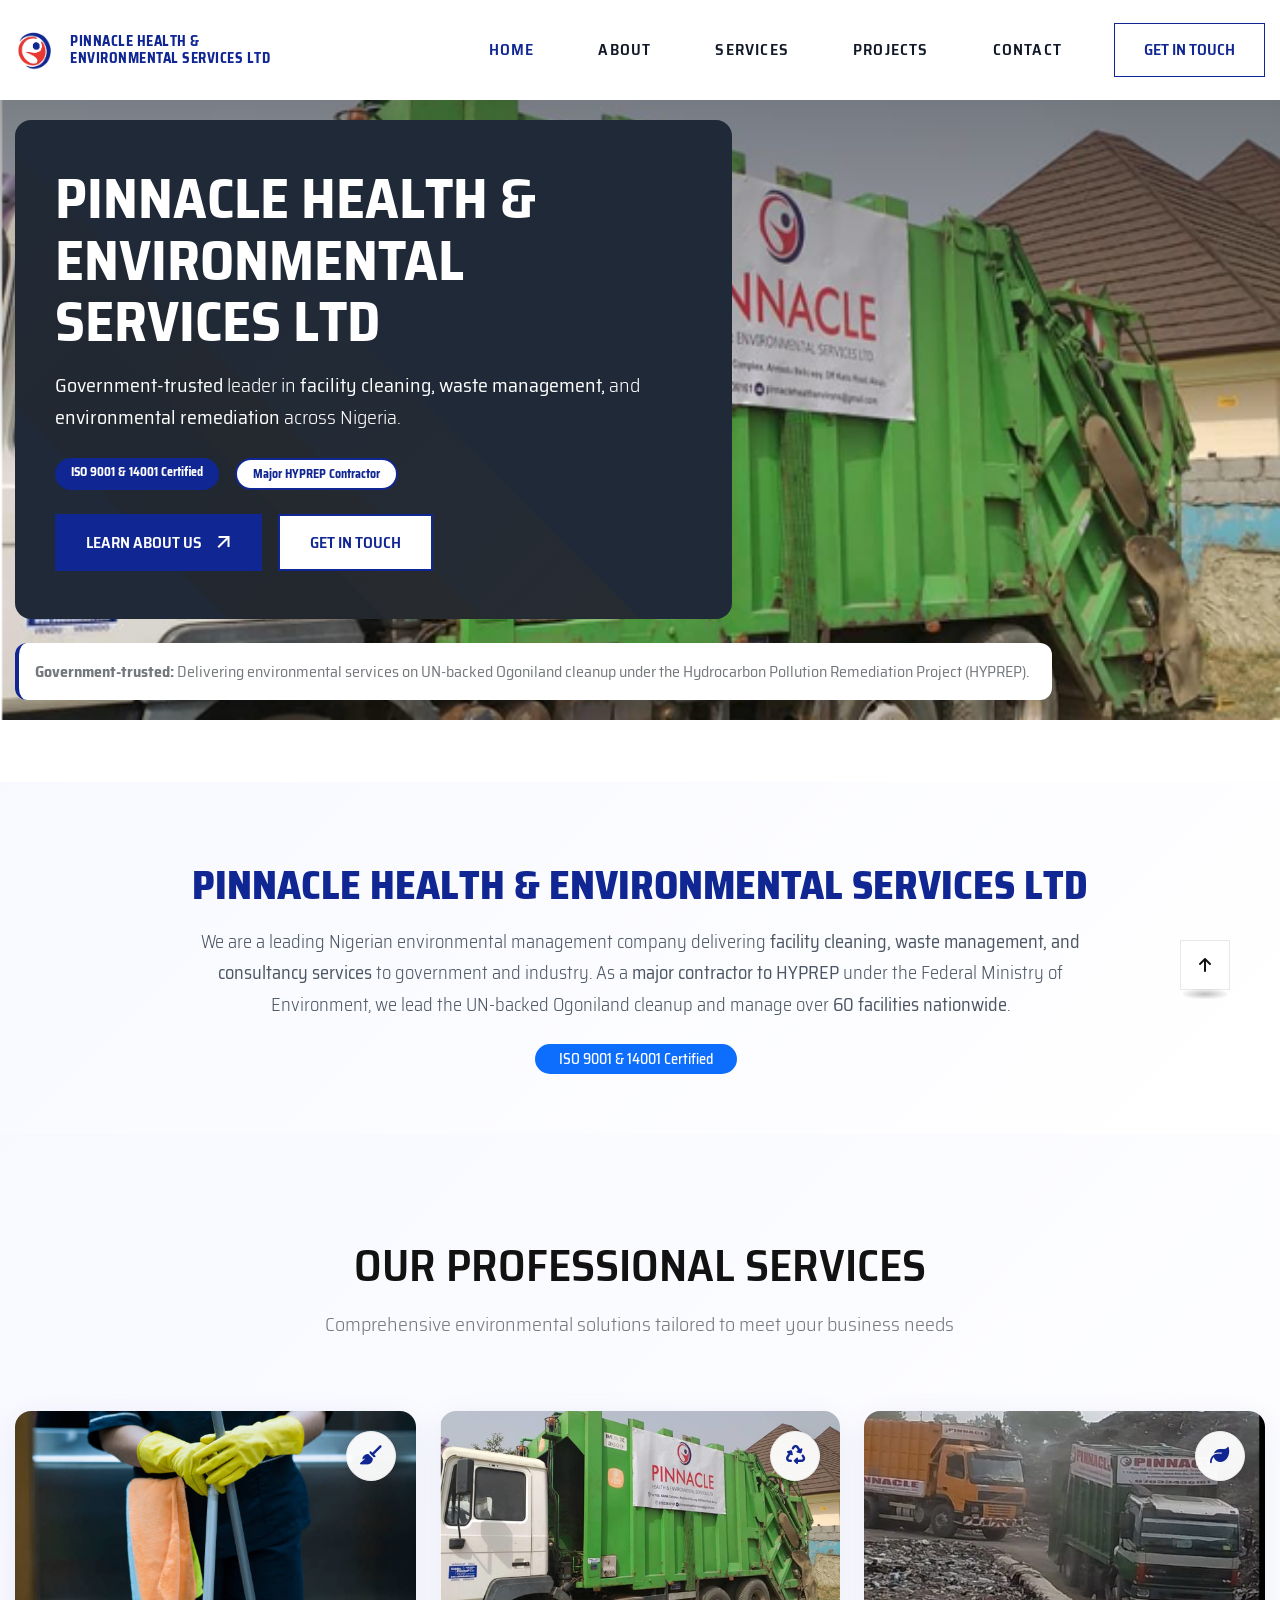
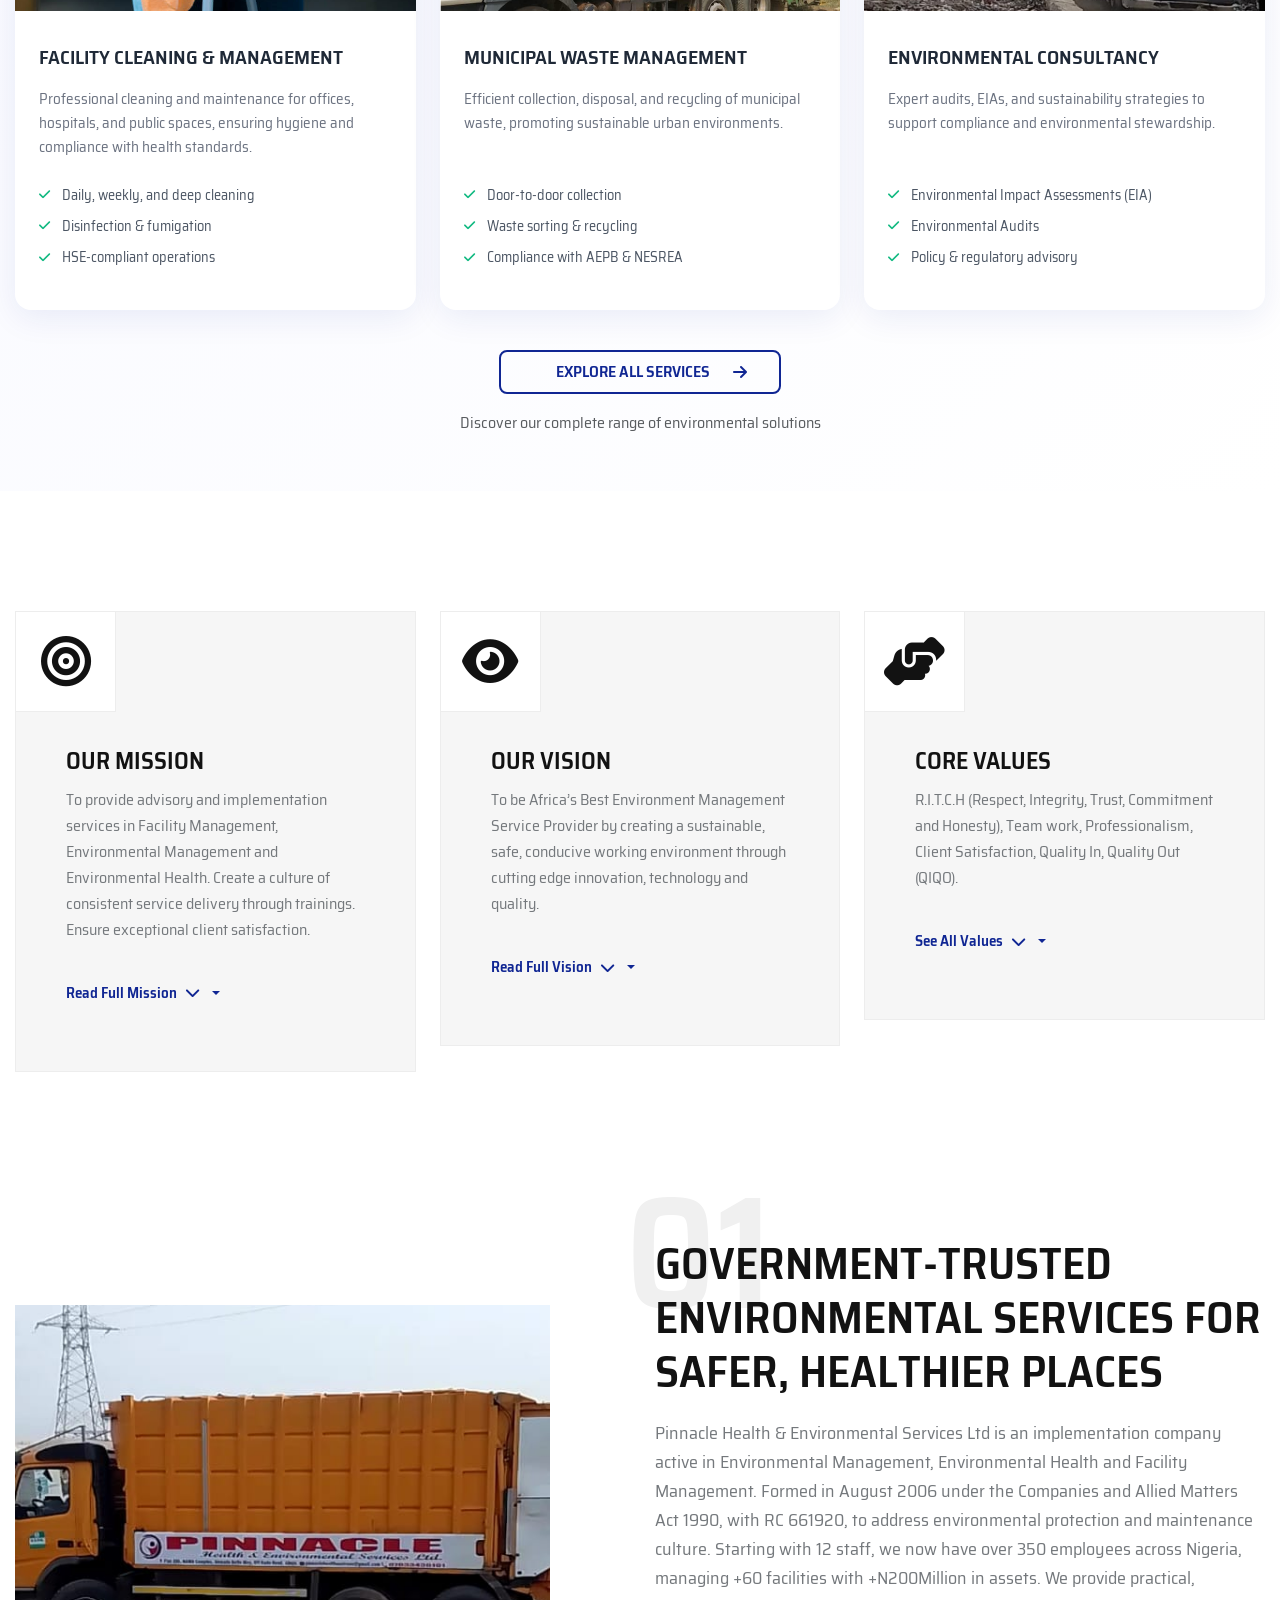
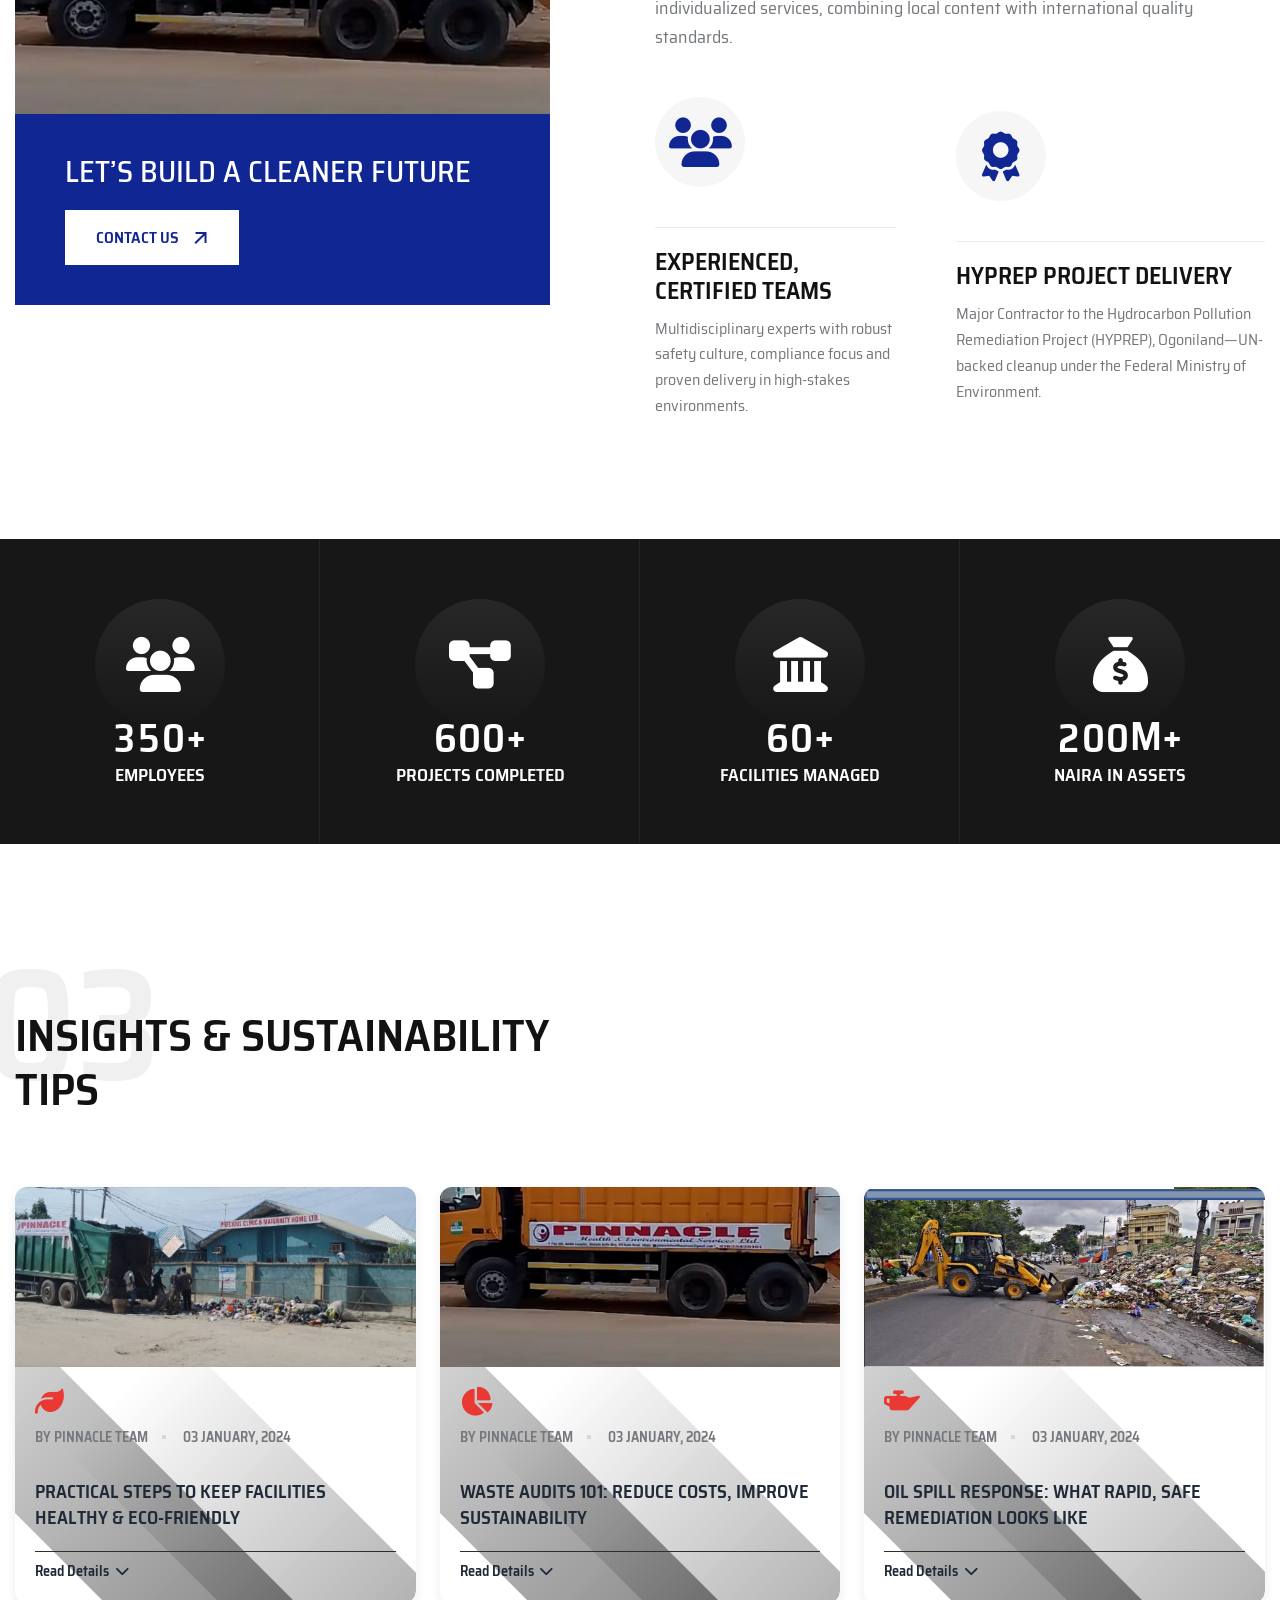
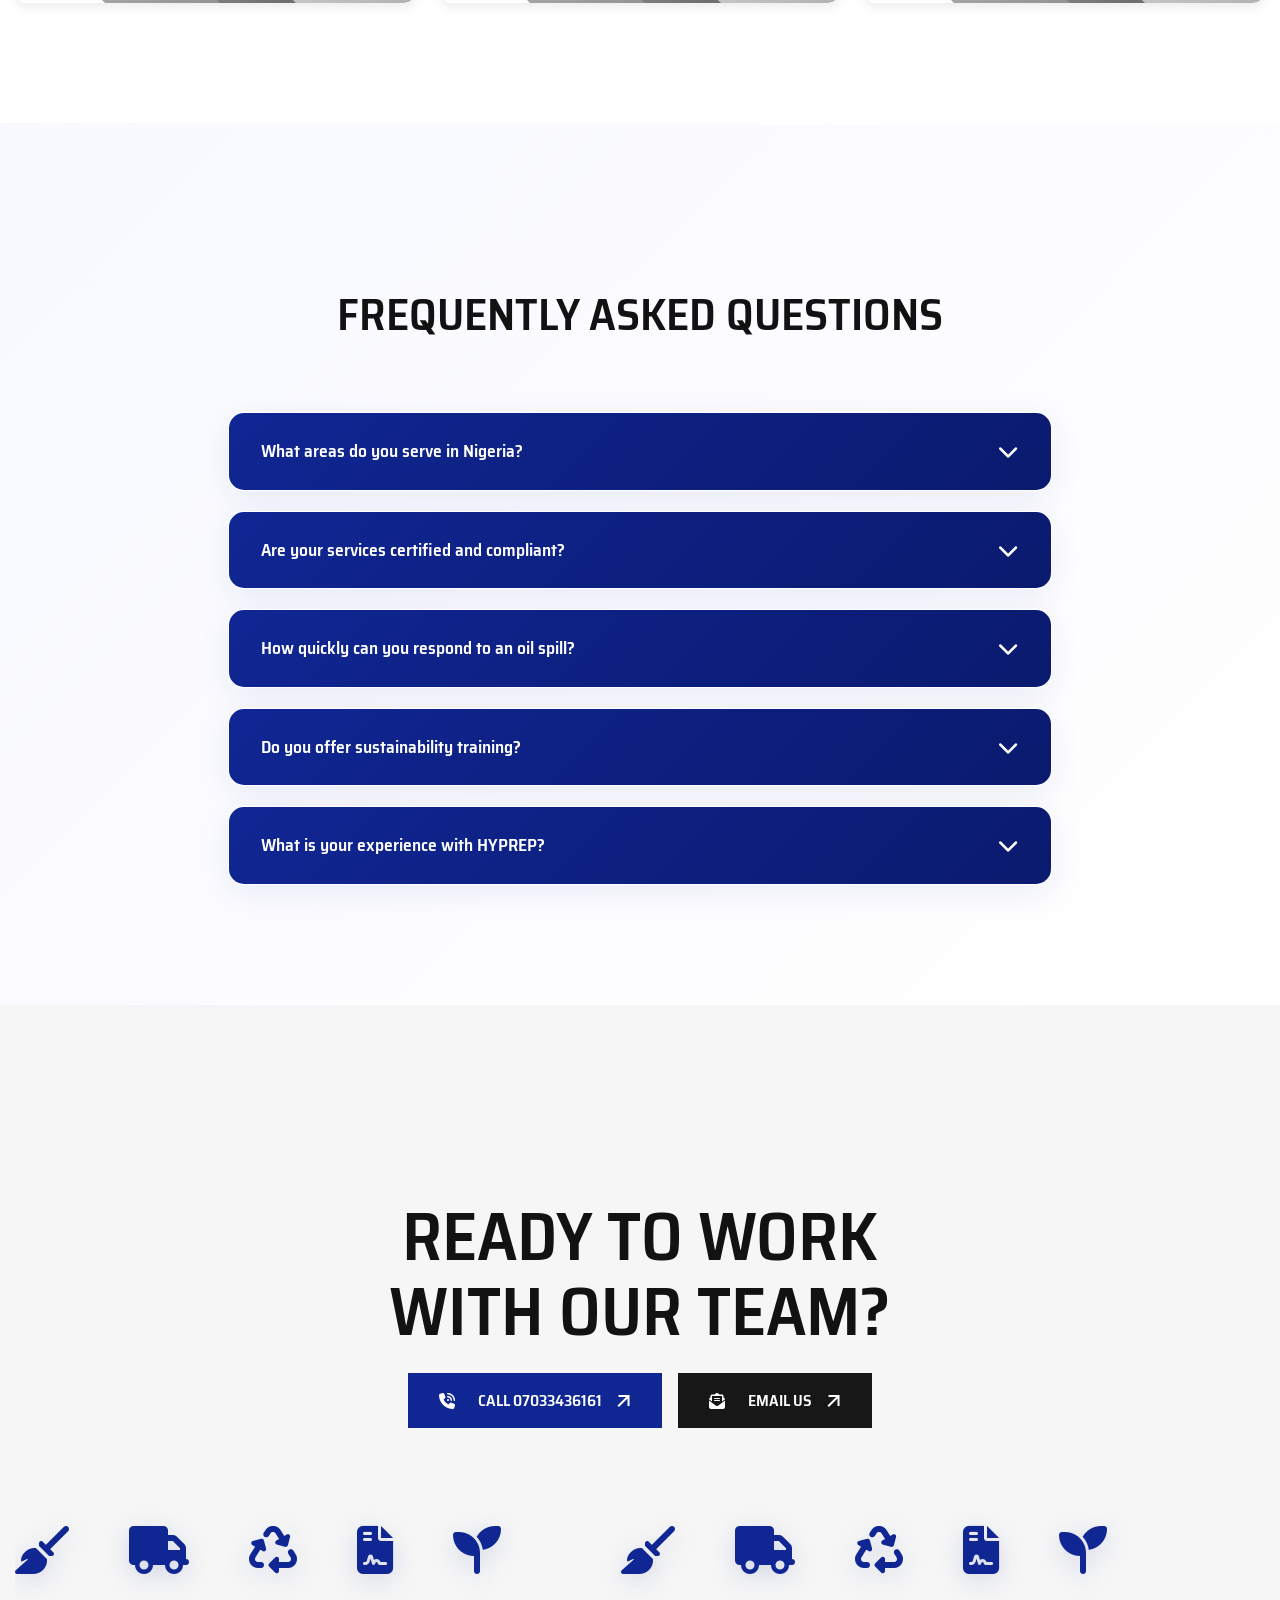
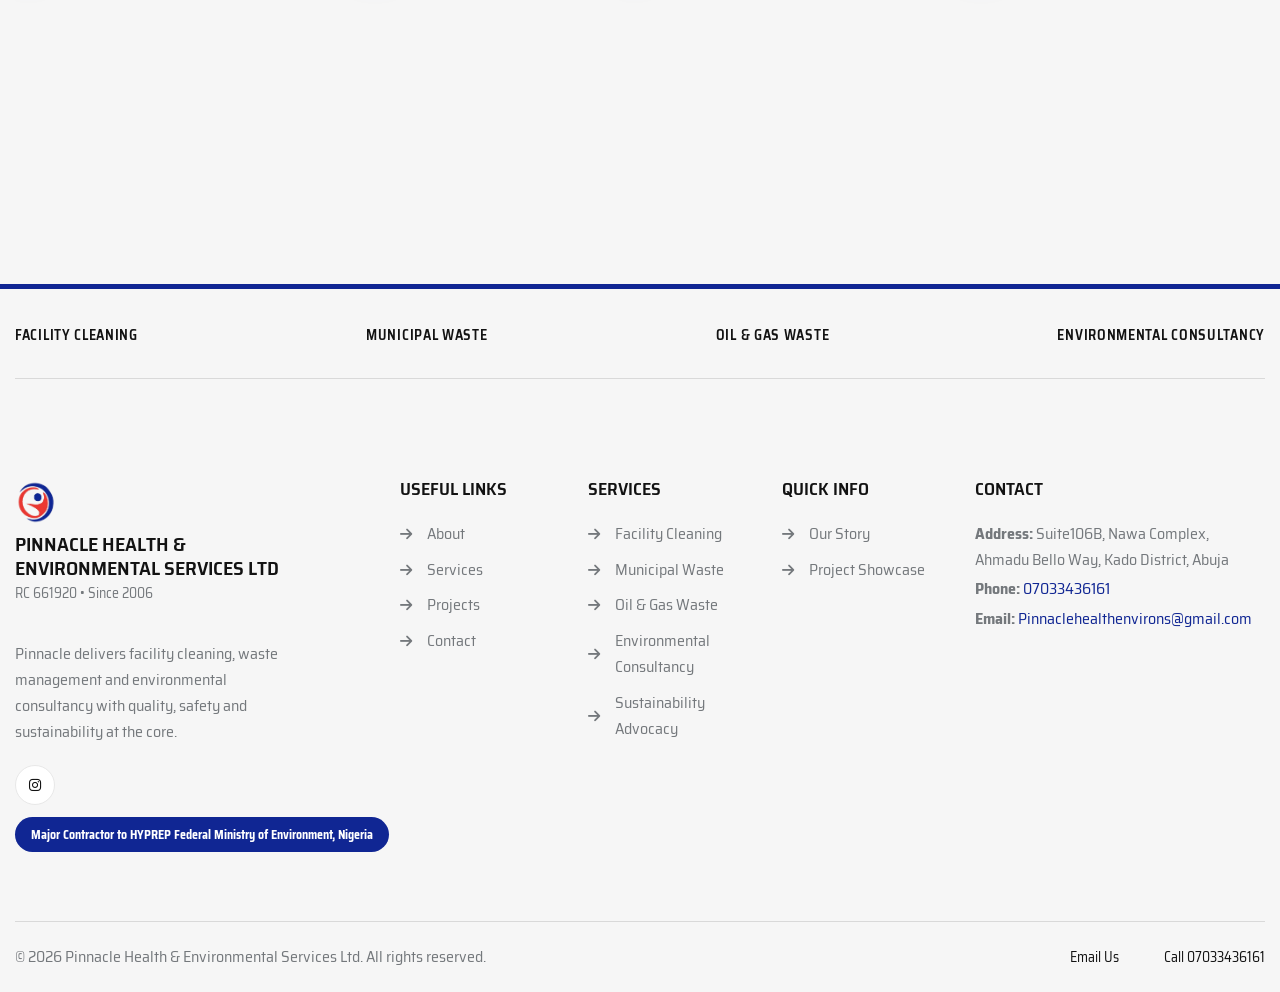
==== index.html @ e9c7f3ed "Updates" ====
<!doctype html>
<html class="no-js" lang="en">
<head>
  <meta charset="utf-8">
  <meta http-equiv="x-ua-compatible" content="ie=edge">
  <title>Pinnacle Health & Environmental Services Ltd | Facility Cleaning, Waste Management & Environmental Consultancy</title>
  <meta name="description" content="Pinnacle Health & Environmental Services Ltd provides facility cleaning & management, municipal and oil & gas waste management, environmental consultancy, and sustainability advocacy. Major Contractor to HYPREP – Federal Ministry of Environment, Nigeria.">
  <meta name="viewport" content="width=device-width, initial-scale=1">

  <!-- Favicons -->
  <link rel="shortcut icon" type="image/x-icon" href="assets/img/logo/logo.png">

  <!-- CSS: vendor/template -->
  <link rel="stylesheet" href="assets/css/bootstrap.min.css">
  <link rel="stylesheet" href="assets/css/animate.min.css">
  <link rel="stylesheet" href="assets/css/magnific-popup.css">
  <link rel="stylesheet" href="assets/css/fontawesome-all.min.css">
  <link rel="stylesheet" href="assets/css/fontello.css">
  <link rel="stylesheet" href="assets/css/swiper-bundle.min.css">
  <link rel="stylesheet" href="assets/css/default-icons.css">
  <link rel="stylesheet" href="assets/css/default.css">
  <link rel="stylesheet" href="assets/css/odometer.css">
  <link rel="stylesheet" href="assets/css/jquery-ui.css">
  <link rel="stylesheet" href="assets/css/aos.css">
  <link rel="stylesheet" href="assets/css/tg-cursor.css">
  <link rel="stylesheet" href="assets/css/main.css">

  <!-- Font Awesome 6 -->
  <link rel="stylesheet" href="https://cdnjs.cloudflare.com/ajax/libs/font-awesome/6.5.0/css/all.min.css" referrerpolicy="no-referrer" />

  <!-- Open Graph -->
  <meta property="og:title" content="Pinnacle Health & Environmental Services Ltd" />
  <meta property="og:description" content="Facility Cleaning, Municipal & Oil/Gas Waste Management, Environmental Consultancy. Major Contractor to HYPREP." />
  <meta property="og:type" content="website" />
  <meta property="og:image" content="assets/img/logo/logo.png" />
  <meta property="og:url" content="https://pinnacle-example-domain.com/" />

  <!-- Custom Styles -->
  <style>
    #sticky-header.tg-header__area {
      background: rgba(255,255,255,0.98);
      box-shadow: 0 10px 25px rgba(0,0,0,.06);
      backdrop-filter: saturate(120%) blur(6px);
      transition: background-color .35s ease, box-shadow .35s ease;
    }
    #sticky-header.tg-header__area.scrolled {
      background: rgba(255,255,255,0.98);
      box-shadow: 0 10px 25px rgba(0,0,0,.08);
    }
    header .tgmenu__nav .navigation > li > a {
      color: #111827;
      transition: color .25s ease;
      position: relative;
    }
    header .tgmenu__nav .navigation > li > a:hover {
      color: #102693;
    }
    .tgmenu__action .btn.border-btn {
      border-color: #102693;
      color: #102693;
    }
    .tgmenu__action .btn.border-btn:hover {
      background: #102693;
      color: #fff;
    }
    .mobile-nav-toggler i { color: #111827; }
    
    /* Mobile navigation positioning */
    .mobile-nav-toggler {
      display: none;
      flex: 0 0 auto;
      cursor: pointer;
      padding: 10px;
      z-index: 1000;
    }
    
    /* Show mobile toggler only on mobile/tablet */
    @media (max-width: 1199.98px) {
      .mobile-nav-toggler {
        display: flex;
        align-items: center;
        justify-content: center;
        order: 2; /* Places it on the right */
      }
      
      .logo {
        order: 1; /* Places it on the left */
      }
    }
    .tgmenu__wrap nav.tgmenu__nav {
      display: flex;
      align-items: center;
      justify-content: space-between;
      min-height: 78px;
      width: 100%;
    }
    .tgmenu__nav .logo {
      flex: 0 0 auto;
      display: flex;
      align-items: center;
    }
    .tgmenu__navbar-wrap {
      flex: 1;
      display: flex;
      justify-content: flex-end;
      margin-left: auto;
    }
    .tgmenu__navbar-wrap ul.navigation {
      margin: 0;
      padding: 0;
      display: flex;
      align-items: center;
    }
    .tgmenu__action {
      flex: 0 0 auto;
      display: flex;
      align-items: center;
      justify-content: flex-end;
      margin-left: 20px;
    }
    .tgmenu__navbar-wrap ul.navigation > li {
      margin: 0 14px;
    }
    .navigation .menu-item-has-children > a::after { display: none !important; }
    .tgmenu__nav .logo img {
      height: 42px;
      width: auto;
    }
    
    /* Company Name Navigation Styles */
    .company-name-nav {
      margin-left: 15px;
      display: flex;
      align-items: center;
    }
    
    .company-title {
      font-size: 14px;
      font-weight: 700;
      color: #102693;
      line-height: 1.2;
      text-transform: uppercase;
      letter-spacing: 0.5px;
    }
    
    /* Mobile responsive for company name */
    @media (max-width: 1199.98px) {
      .company-name-nav {
        margin-left: 10px;
      }
      .company-title {
        font-size: 12px;
        line-height: 1.1;
      }
    }
    
    @media (max-width: 991.98px) {
      .company-name-nav {
        margin-left: 8px;
      }
      .company-title {
        font-size: 11px;
        line-height: 1.1;
      }
    }
    
    @media (max-width: 767.98px) {
      .company-name-nav {
        margin-left: 6px;
      }
      .company-title {
        font-size: 10px;
        line-height: 1.0;
        letter-spacing: 0.3px;
      }
    }
    
    @media (max-width: 575.98px) {
      .company-name-nav {
        margin-left: 5px;
      }
      .company-title {
        font-size: 9px;
        line-height: 1.0;
        letter-spacing: 0.2px;
      }
    }
    
    /* Ensure logo and company name stay together */
    .tgmenu__nav .logo {
      display: flex;
      align-items: center;
      flex-wrap: nowrap;
    }

    /* === 1. REMOVE LINES UNDER SLIDER HEADINGS ON MOBILE === */
    /* === 1. NO LINES AFTER SLIDER HEADINGS – FULLY REMOVED === */
.slider__content .sub-title::after,
.slider__content .title::after,
.slider__content h2::after {
  all: unset !important;
}

    /* === 2. CARD TEXT READABILITY FIX === */
    .blog__post-content,
    .service-card .blog__post-content {
      background: rgba(255, 255, 255, 0.96) !important;
      backdrop-filter: blur(10px);
      border-radius: 0 0 12px 12px;
      padding: 1.25rem !important;
      box-shadow: 0 4px 12px rgba(0,0,0,.08);
    }
    .blog__post-content h4.title,
    .blog__post-content .blog__post-meta span,
    .blog__post-content .read-details-btn {
      color: #1f2937 !important;
      font-weight: 600;
    }
    .blog__post-icon {
      color: #ea3832 !important;
    }

    /* === 3. USE #ea3832 IN NEW SLIDE === */
    .slider__content .badge-red {
      background-color: #ea3832 !important;
      color: #fff;
    }

    /* === 4. ULTRA RESPONSIVE MOBILE === */
    @media (max-width: 768px) {
      .slider__content .title { font-size: 1.8rem !important; line-height: 1.2; }
      .slider__content .sub-title { font-size: 0.9rem; }
      .slider__content .btn { font-size: 0.9rem; padding: 0.6rem 1.2rem; }
      .slider__content .badge { font-size: 0.75rem; padding: 0.4rem 0.8rem; }
      .intro-title { font-size: 1.8rem !important; }
      .intro-text { font-size: 1rem !important; line-height: 1.5; }
      .intro-badges .badge { font-size: 0.8rem; padding: 0.4rem 0.8rem; }
      .features__item { margin-bottom: 2rem; }
      .features__content h3 { font-size: 1.3rem; }
      .features__content p { font-size: 0.95rem; }
      .dropdown-toggle { font-size: 0.9rem; }
      .about__content p { font-size: 0.95rem; }
      .about__list-box .content h4 { font-size: 1.1rem; }
      .blog__post-thumb, .service-card .blog__post-thumb { height: 140px !important; }
      .blog__post-content { padding: 1rem !important; }
      .blog__post-content h4.title { font-size: 1rem !important; line-height: 1.3; }
      .blog__post-meta { font-size: 0.75rem; }
      .read-details-btn { font-size: 0.8rem; }
      .blog-details { font-size: 0.9rem; padding: 1rem; }
      .cta__content h2 { font-size: 1.6rem; }
      .cta__btn .btn { font-size: 0.9rem; padding: 0.6rem 1.2rem; }
      .work__content h2 { font-size: 1.6rem; }
      .work__btn .btn { font-size: 0.9rem; padding: 0.6rem 1rem; }
      .footer__widget h4 { font-size: 1.1rem; }
      .footer__widget p, .footer__widget li, .footer__widget a { font-size: 0.9rem; }
      .footer__features a { font-size: 0.85rem; padding: 0.4rem 0.8rem; }
    }

    .gutter-24 { --bs-gutter-x: 1.5rem; --bs-gutter-y: 1.5rem; }
    @media (max-width: 576px) {
      .gutter-24 { --bs-gutter-x: 1rem; --bs-gutter-y: 1rem; }
    }

    .slider__area .slider__bg::before {
      content:"";
      position:absolute; inset:0;
      background: linear-gradient(180deg, rgba(0,0,0,.35) 0%, rgba(0,0,0,0) 60%);
      pointer-events:none;
      z-index:0;
    }
    .slider__content { position: relative; z-index: 1; }
    @media (max-width: 1199.98px) {
      .tgmenu__navbar-wrap { 
        justify-content: flex-end; 
        margin-left: auto;
      }
    }
    
    /* Ensure navigation spans full width and items align right - DESKTOP ONLY */
    @media (min-width: 1200px) {
      .tgmenu__navbar-wrap.d-none.d-xl-flex {
        display: flex !important;
        justify-content: flex-end;
        width: auto;
        margin-left: auto;
      }
    }
    
    /* Hide desktop navigation on mobile and tablet */
    @media (max-width: 1199.98px) {
      .tgmenu__navbar-wrap.d-none.d-xl-flex {
        display: none !important;
      }
      .tgmenu__action {
        display: none !important;
      }
    }
    
    /* Show Get In Touch button only on desktop */
    @media (min-width: 1200px) {
      .tgmenu__action {
        display: flex !important;
      }
    }

    .tgmenu__nav .navigation > li.active > a {
      color: #102693 !important;
      font-weight: 600;
    }

    .tgmobile__menu .navigation > li.active > a {
      color: #102693;
      font-weight: 600;
    }

    /* Dropdown Toggle Styles */
    .dropdown-content {
      max-height: 0;
      overflow: hidden;
      transition: max-height 0.4s ease, opacity 0.3s ease;
      opacity: 0;
      margin-top: 15px;
    }
    .dropdown-content.active {
      max-height: 500px;
      opacity: 1;
    }
    .dropdown-toggle {
      cursor: pointer;
      color: #102693;
      font-weight: 600;
      display: inline-flex;
      align-items: center;
      gap: 8px;
      font-size: 0.95rem;
    }
    .dropdown-toggle i {
      transition: transform 0.3s ease;
    }
    .dropdown-toggle.active i {
      transform: rotate(180deg);
    }

    /* Intro Section */
    .intro__area {
      background: linear-gradient(135deg, #f8f9ff 0%, #ffffff 100%);
      padding: 80px 0 60px;
    }
    .intro-title {
      font-size: 2.5rem;
      font-weight: 800;
      color: #102693;
      margin-bottom: 1rem;
    }
    .intro-text {
      font-size: 1.15rem;
      color: #4b5563;
      max-width: 900px;
      margin: 0 auto 1.5rem;
      line-height: 1.7;
    }
    .intro-badges .badge {
      font-size: 0.9rem;
      font-weight: 500;
    }

    /* Horizontal Floating Icons */
    .work__icons-horizontal {
      overflow: hidden;
      padding: 50px 0;
      position: relative;
    }
    .icons-track {
      display: flex;
      gap: 60px;
      animation: scrollIcons 18s linear infinite;
      align-items: center;
      white-space: nowrap;
    }
    .work-icon {
      font-size: 48px;
      color: #102693;
      flex-shrink: 0;
      transition: all 0.3s ease;
      filter: drop-shadow(0 6px 12px rgba(16, 38, 147, 0.15));
    }
    .work-icon:hover {
      transform: translateY(-12px) scale(1.1);
      color: #0a1a6e;
    }
    @keyframes scrollIcons {
      0% { transform: translateX(0); }
      100% { transform: translateX(-50%); }
    }
    .work__icons-horizontal:hover .icons-track {
      animation-play-state: paused;
    }
    @media (max-width: 576px) {
      .icons-track { gap: 30px; animation-duration: 14s; }
      .work-icon { font-size: 36px; }
    }

    /* Blog Post Expand */
    .blog__post-item {
      cursor: default;
      transition: all 0.3s ease;
      border-radius: 12px;
      overflow: hidden;
      box-shadow: 0 4px 12px rgba(0,0,0,.08);
      height: 100%;
      display: flex;
      flex-direction: column;
    }
    .blog__post-item:hover {
      transform: translateY(-5px);
      box-shadow: 0 12px 25px rgba(0,0,0,.12);
    }
    .blog__post-thumb {
      position: relative;
      height: 180px;
      overflow: hidden;
    }
    .blog__post-thumb img {
      width: 100%;
      height: 100%;
      object-fit: cover;
      transition: transform .4s ease;
    }
    .blog__post-item:hover .blog__post-thumb img {
      transform: scale(1.05);
    }
    .blog__post-content {
      padding: 1.5rem;
      background: #fff;
      flex-grow: 1;
      display: flex;
      flex-direction: column;
    }
    .blog__post-meta {
      font-size: .85rem;
      color: #6b7280;
      margin-bottom: .75rem;
    }
    .blog__post-content h4.title {
      font-size: 1.15rem;
      margin-bottom: .5rem;
      line-height: 1.4;
      flex-grow: 1;
    }
    .blog__post-icon {
      font-size: 1.8rem;
      color: #102693;
      margin-bottom: .75rem;
      display: block;
    }
    .read-details-btn {
      background: transparent;
      border: none;
      color: #102693;
      font-weight: 600;
      font-size: .9rem;
      display: inline-flex;
      align-items: center;
      gap: .35rem;
      padding: 0;
      transition: color .25s ease;
      cursor: pointer;
      margin-top: auto;
    }
    .read-details-btn:hover {
      color: #0a1a6e;
    }
    .read-details-btn i {
      transition: transform .25s ease;
    }
    .read-details-btn.active i {
      transform: rotate(180deg);
    }
    .blog-details {
      background: #f8f9ff;
      padding: 1.5rem;
      border-top: 1px solid #e5e7eb;
      display: none;
      animation: fadeIn 0.5s ease;
    }
    .blog-details.show {
      display: block;
    }

    .service-card .blog__post-thumb {
      height: 180px;
    }
    .service-card .blog-details .btn-sm {
      font-size: 0.85rem;
      padding: 0.5rem 1rem;
    }
    @media (max-width: 991.98px) {
      .blog__post-thumb, .service-card .blog__post-thumb {
        height: 160px;
      }
    }

    /* FAQ Section */
    .faq__area {
      padding: 120px 0 100px;
      background: linear-gradient(135deg, #f8f9ff 0%, #ffffff 100%);
    }
    .faq__wrapper {
      max-width: 900px;
      margin: 0 auto;
    }
    .faq__item {
      margin-bottom: 20px;
      border-radius: 16px;
      overflow: hidden;
      background: #fff;
      box-shadow: 0 8px 32px rgba(16, 38, 147, 0.08);
      transition: all 0.4s ease;
      border: 1px solid transparent;
    }
    .faq__item:hover {
      box-shadow: 0 16px 48px rgba(16, 38, 147, 0.12);
      border-color: #10269322;
    }
    .faq__question {
      padding: 24px 32px;
      cursor: pointer;
      display: flex;
      justify-content: space-between;
      align-items: center;
      background: linear-gradient(135deg, #102693, #0a1a6e);
      color: #fff;
      font-weight: 600;
      font-size: 1.1rem;
      transition: all 0.3s ease;
    }
    .faq__question:hover {
      background: linear-gradient(135deg, #0a1a6e, #081252);
    }
    .faq__icon {
      font-size: 1.3rem;
      transition: transform 0.4s cubic-bezier(0.4, 0, 0.2, 1);
    }
    .faq__item.active .faq__icon {
      transform: rotate(180deg);
    }
    .faq__answer {
      padding: 0 32px;
      max-height: 0;
      overflow: hidden;
      transition: all 0.5s cubic-bezier(0.4, 0, 0.2, 1);
      background: #fff;
    }
    .faq__answer-inner {
      padding: 28px 0;
      color: #4b5563;
      line-height: 1.7;
      border-top: 1px solid #e5e7eb;
    }
    .faq__item.active .faq__answer {
      padding: 28px 32px;
      max-height: 500px;
    }
    .faq__item.active .faq__answer-inner {
      animation: fadeInUp 0.5s ease forwards;
    }
    @keyframes fadeInUp {
      from { opacity: 0; transform: translateY(10px); }
      to { opacity: 1; transform: translateY(0); }
    }
    .section__title .faq-number {
      font-size: 8rem;
      font-weight: 900;
      color: #10269312;
      position: absolute;
      top: -40px;
      left: -20px;
      z-index: -1;
      line-height: 1;
    }
    @media (max-width: 768px) {
      .faq__question {
        font-size: 1rem;
        padding: 20px 24px;
      }
      .faq__answer {
        padding: 0 24px;
      }
      .faq__item.active .faq__answer {
        padding: 24px;
      }
    }
    /* === SERVICES PREVIEW SECTION === */
    .services-preview__area {
      background: linear-gradient(135deg, #f8f9ff 0%, #ffffff 100%);
      padding: 60px 0 40px;
    }
    
    .services__item-preview {
      background: #fff;
      border-radius: 16px;
      overflow: hidden;
      box-shadow: 0 8px 32px rgba(16, 38, 147, 0.08);
      transition: all 0.4s ease;
      height: 100%;
      display: flex;
      flex-direction: column;
    }
    
    .services__item-preview:hover {
      transform: translateY(-12px);
      box-shadow: 0 20px 48px rgba(16, 38, 147, 0.15);
    }
    
    .services__thumb-preview {
      position: relative;
      height: 200px;
      overflow: hidden;
    }
    
    .services__thumb-preview img {
      width: 100%;
      height: 100%;
      object-fit: cover;
      transition: transform 0.4s ease;
    }
    
    .services__item-preview:hover .services__thumb-preview img {
      transform: scale(1.05);
    }
    
    .services__icon {
      position: absolute;
      top: 20px;
      right: 20px;
      width: 50px;
      height: 50px;
      background: rgba(255, 255, 255, 0.95);
      border-radius: 50%;
      display: flex;
      align-items: center;
      justify-content: center;
      font-size: 1.2rem;
      color: #102693;
      box-shadow: 0 4px 12px rgba(0,0,0,.1);
    }
    
    .services__content-preview {
      padding: 2rem 1.5rem;
      flex-grow: 1;
      display: flex;
      flex-direction: column;
    }
    
    .services__content-preview h4.title {
      font-size: 1.25rem;
      font-weight: 600;
      color: #1f2937;
      margin-bottom: 1rem;
      line-height: 1.4;
    }
    
    .services__content-preview p {
      color: #6b7280;
      font-size: 0.95rem;
      line-height: 1.6;
      margin-bottom: 1.5rem;
      flex-grow: 1;
    }
    
    .services__features {
      list-style: none;
      padding: 0;
      margin: 0;
    }
    
    .services__features li {
      display: flex;
      align-items: center;
      margin-bottom: 0.5rem;
      font-size: 0.9rem;
      color: #4b5563;
    }
    
    .services__features li i {
      color: #10b981;
      margin-right: 0.75rem;
      font-size: 0.8rem;
    }
    
    .btn-outline-brand {
      border: 2px solid #102693;
      color: #102693;
      background: transparent;
      padding: 12px 32px;
      font-weight: 600;
      border-radius: 8px;
      transition: all 0.3s ease;
    }
    
    .btn-outline-brand:hover {
      background: #102693;
      color: #fff;
      transform: translateY(-2px);
      box-shadow: 0 8px 25px rgba(16, 38, 147, 0.25);
    }
    
    /* Mobile Responsiveness */
    @media (max-width: 991.98px) {
      .services-preview__area {
        padding: 40px 0 30px;
      }
      
      .services__content-preview {
        padding: 1.5rem 1.25rem;
      }
      
      .services__thumb-preview {
        height: 180px;
      }
      
      .services__content-preview h4.title {
        font-size: 1.1rem;
      }
      
      .services__content-preview p {
        font-size: 0.9rem;
      }
    }
    
    @media (max-width: 767.98px) {
      .services-preview__area {
        padding: 30px 0 20px;
      }
      
      .services__item-preview {
        margin-bottom: 1.5rem;
      }
      
      .services__thumb-preview {
        height: 160px;
      }
      
      .services__content-preview {
        padding: 1.25rem 1rem;
      }
      
      .services__icon {
        width: 40px;
        height: 40px;
        top: 15px;
        right: 15px;
        font-size: 1rem;
      }
      
      .btn-outline-brand {
        padding: 10px 24px;
        font-size: 0.9rem;
      }
      
      .mt-40 {
        margin-top: 1.5rem !important;
      }
    }
    
    @media (max-width: 575.98px) {
      .services__features li {
        font-size: 0.85rem;
      }
      
      .services__content-preview h4.title {
        font-size: 1rem;
      }
      
      .services__content-preview p {
        font-size: 0.85rem;
      }
      
      .mt-40 {
        margin-top: 1rem !important;
      }
      
      .services__item-preview {
        margin-bottom: 1rem;
      }
    }

    /* === PREVENT CARD STRETCH IN GRID === */
.features__area .row,
.services__area .row,
.blog__post-area .row {
  align-items: start !important;
}

/* === EQUAL HEIGHT CARDS FOR SERVICES PREVIEW === */
.services-preview__area .row.gutter-24 {
  align-items: stretch;
}

.services-preview__area .row.gutter-24 > [class*="col-"] {
  display: flex;
  flex-direction: column;
}

/* Optional: Add gap between cards */
.features__area .row,
.services__area .row,
.blog__post-area .row {
  row-gap: 1.5rem;
}

/* === MOBILE MENU: HIDDEN ON DESKTOP === */
.tgmobile__menu,
.tgmobile__menu-backdrop {
  display: none !important;
}

/* Show only on mobile (≤992px = Bootstrap lg breakpoint) */
@media (max-width: 991.98px) {
  .tgmobile__menu,
  .tgmobile__menu-backdrop {
    display: block !important;
  }

  .tgmobile__menu {
    position: fixed;
    top: 0;
    left: 0;
    width: 280px;
    height: 100vh;
    background: #fff;
    z-index: 9999;
    overflow-y: auto;
    box-shadow: 2px 0 10px rgba(0,0,0,0.1);
    transform: translateX(-100%);
    transition: transform 0.35s ease;
  }

  .tgmobile__menu.open {
    transform: translateX(0);
  }

  .tgmobile__menu-backdrop {
    position: fixed;
    top: 0;
    left: 0;
    width: 100%;
    height: 100%;
    background: rgba(0,0,0,0.5);
    z-index: 9998;
    opacity: 0;
    visibility: hidden;
    transition: opacity 0.35s ease;
  }

  .tgmobile__menu-backdrop.open {
    opacity: 1;
    visibility: visible;
  }

  /* Mobile menu styling */
  .tgmobile__menu-outer {
    padding: 20px 0;
  }
  
  .tgmobile__menu .navigation {
    list-style: none;
    padding: 0;
    margin: 0;
  }
  
  .tgmobile__menu .navigation li {
    border-bottom: 1px solid #e5e7eb;
  }
  
  .tgmobile__menu .navigation li a {
    display: block;
    padding: 15px 30px;
    color: #1f2937;
    text-decoration: none;
    font-weight: 500;
    transition: all 0.3s ease;
  }
  
  .tgmobile__menu .navigation li a:hover,
  .tgmobile__menu .navigation li.active a {
    color: #102693;
    background: #f8f9ff;
  }
  
  .tgmobile__menu-social {
    padding: 20px 30px;
    border-top: 1px solid #e5e7eb;
  }
  
  .tgmobile__menu-social ul {
    list-style: none;
    padding: 0;
    margin: 0;
  }
  
  .tgmobile__menu-social a {
    color: #102693;
    font-size: 1.2rem;
  }

  /* Optional: Push content when menu opens */
  .tgmobile__menu.open ~ .main-content {
    transform: translateX(280px);
  }
}
  </style>
</head>

<body>
  <!-- Scroll-top -->
  <button class="scroll__top scroll-to-target" data-target="html" aria-label="Scroll to top">
    <i class="fa-solid fa-arrow-up"></i>
  </button>

  <!-- header-area -->
  <header>
    <div id="header-fixed-height"></div>
    <div id="sticky-header" class="tg-header__area">
      <div class="container custom-container">
        <div class="row">
          <div class="col-12">
            <div class="tgmenu__wrap">
              <nav class="tgmenu__nav" aria-label="Main Navigation">
                <div class="logo">
                  <a href="index.html" aria-label="Pinnacle Health & Environmental Services Ltd">
                    <img src="assets/img/logo/logo.png" alt="Pinnacle Health & Environmental Services Ltd">
                  </a>
                  <div class="company-name-nav">
                    <span class="company-title">PINNACLE HEALTH &<br>ENVIRONMENTAL SERVICES LTD</span>
                  </div>
                </div>
                <div class="mobile-nav-toggler" aria-label="Open mobile menu"><i class="fa-solid fa-bars"></i></div>
                <div class="tgmenu__navbar-wrap tgmenu__main-menu d-none d-xl-flex">
                  <ul class="navigation">
                    <li class="active"><a href="index.html">Home</a></li>
                    <li><a href="about.html">About</a></li>
                    <li><a href="services.html">Services</a></li>
                    <li><a href="project.html">Projects</a></li>
                    <li><a href="contact.html">Contact</a></li>
                  </ul>
                </div>
                <div class="tgmenu__action">
                  <ul class="list-wrap">
                    <li class="header-btn">
                      <a href="contact.html" class="btn border-btn">Get In Touch</a>
                    </li>
                  </ul>
                </div>
              </nav>
            </div>
          </div>
        </div>
      </div>
    </div>
    <div class="tgmobile__menu" aria-hidden="true">
      <nav class="tgmobile__menu-box" role="navigation">
        <div class="close-btn" aria-label="Close mobile menu"><i class="fa-solid fa-xmark"></i></div>
        <div class="nav-logo">
          <a href="index.html"><img src="assets/img/logo/logo.png" style="width: 50px !important;" alt="Pinnacle Health & Environmental Services Ltd"></a>
        </div>
        <div class="tgmobile__menu-outer"></div>
        <div class="tgmobile__menu-social">
          <ul class="list-wrap">
            <li><a href="https://www.instagram.com/pinnaclehealthandenvironment/" target="_blank" rel="noopener"><i class="fab fa-instagram" aria-label="Instagram"></i></a></li>
          </ul>
        </div>
      </nav>
    </div>
    <div class="tgmobile__menu-backdrop"></div>
  </header>
  <!-- header-area-end -->

  <!-- main-area -->
  <main class="main-area fix">

    <!-- ============================== HERO SLIDER ============================== -->
<section class="slider__area">
  <style>
    /* ---- kill the red line under headings (theme-safe) ---- */
    .slider__content .sub-title::after,
    .slider__content .title::after,
    .slider__content h2::after {
      content: none !important;
    }

    /* ---- uniform button & badge ---- */
    .slider__content .btn {
      background:#102693 !important;
      border-color:#102693 !important;
      color:#fff !important;
    }
    
    /* White outline button styling */
    .slider__content .btn[style*="background:#fff"] {
      background:#fff !important;
      border:2px solid #102693 !important;
      color:#102693 !important;
      transition: all 0.3s ease;
    }
    
    .slider__content .btn[style*="background:#fff"]:hover {
      background:#102693 !important;
      color:#fff !important;
    }
    
    .slider__content .btn:hover {
      transform: none !important;
    }
    
    /* Disable slide transition animations for buttons */
    .slider__content .btn,
    .slider__content .d-flex {
      animation: none !important;
      -webkit-animation: none !important;
      transform: none !important;
      -webkit-transform: none !important;
    }
    
    .swiper-slide .slider__content .btn {
      animation-delay: 0s !important;
      animation-duration: 0s !important;
    }
    .slider__content .badge {
      background:#102693 !important;
      color:#fff !important;
      border-radius:999px;
      padding:0.5rem 1rem;
    }
    
    /* White outline badge styling for HYPREP */
    .slider__content .badge[style*="background:#fff"] {
      background:#fff !important;
      border:2px solid #102693 !important;
      color:#102693 !important;
      transition: all 0.3s ease;
      cursor: pointer;
    }
    
    .slider__content .badge[style*="background:#fff"]:hover {
      background:#102693 !important;
      color:#fff !important;
    }
    .slider__content .sub-title,
    .slider__content .title,
    .slider__content h2,
    .slider__content span,
    .slider__content p {
      color:#fff !important;
    }

    /* ==== RESPONSIVE HERO SLIDER (MOBILE-FRIENDLY) ==== */
@media (max-width: 768px) {
  .slider__content {
    padding: 1.5rem !important;
    border-radius: 12px !important;
  }
  .slider__content .row.align-items-center {
    min-height: 65vh !important;
  }
  .slider__content h1.display-4 {
    font-size: 2rem !important;
    line-height: 1.2 !important;
  }
  .slider__content .lead {
    font-size: 1rem !important;
  }
  .slider__content .d-flex.gap-3 {
    gap: 0.75rem !important;
  }
  .slider__content .btn {
    font-size: 0.9rem !important;
    padding: 0.5rem 1rem !important;
  }
}
  </style>

  <div class="swiper slider-active">
    <div class="swiper-wrapper">
      <!-- ==== NEW SLIDE 0: COMPANY INTRODUCTION (ADDED FIRST) ==== -->
      <div class="swiper-slide slider__bg" data-background="assets/img/slider/slider_bg01.png">
        <div class="container custom-container-two">
          <div class="row">
            <div class="col-xl-7 col-lg-8">
              <div class="slider__content text-center text-lg-start" style="background:#1f2937; padding: 3rem 2.5rem; border-radius: 16px;">
          
                <!-- Company Name -->
                <h1 class="display-4 fw-bold mb-3" style="color:#fff; line-height: 1.1;">
                  Pinnacle Health &<br><span style="color:#102693;">Environmental Services Ltd</span>
                </h1>
      
                <!-- Tagline -->
                <p class="lead fs-5 mb-4" style="color:#e2e8f0;">
                  <strong>Government-trusted</strong> leader in <strong>facility cleaning, waste management,</strong> and <strong>environmental remediation</strong> across Nigeria.
                </p>
      
                <!-- Badges -->
                <div class="d-flex flex-wrap gap-3 justify-content-center justify-content-lg-start mb-4">
                  <span class="badge bg-primary text-white px-3 py-2 rounded-pill">
                    ISO 9001 & 14001 Certified
                  </span>
                  <span class="badge" style="background:#fff; border:2px solid #102693; color:#102693;">
                    Major HYPREP Contractor
                  </span>
                </div>
      
                <!-- CTA Buttons -->
                <div class="d-flex flex-wrap gap-3 justify-content-center justify-content-lg-start">
                  <a href="about.html" class="btn">
                    Learn About Us <img src="assets/img/icons/right_arrow.svg" alt="" class="injectable">
                  </a>
                  <a href="contact.html" class="btn" style="background:#fff; border:2px solid #102693; color:#102693;">
                    Get in Touch
                  </a>
                </div>
      
              </div>
            </div>
          </div>

          <div class="row mt-4">
            <div class="col-xl-10">
              <div class="p-3 bg-white" style="border-left:4px solid #102693; border-radius:12px;">
                <p class="mb-0"><strong>Government-trusted:</strong> Delivering environmental services on UN-backed Ogoniland cleanup under the Hydrocarbon Pollution Remediation Project (HYPREP).</p>
              </div>
            </div>
          </div>
        </div>
      </div>
      <!-- ==== SLIDE 1 ==== -->
      <div class="swiper-slide slider__bg" data-background="assets/img/slider/slider_bg02.png">
        <div class="container custom-container-two">
          <div class="row">
            <div class="col-xl-7 col-lg-8">
              <div class="slider__content text-center text-lg-start" style="background:#1f2937; padding: 3rem 2.5rem; border-radius: 16px;">
          
                <!-- Company Name -->
                <h1 class="display-4 fw-bold mb-3" style="color:#fff; line-height: 1.1;">
                  Facility Cleaning & <br><span style="color:#102693;">Environmental Services Ltd</span>
                </h1>
      
                <!-- Tagline -->
                <p class="lead fs-5 mb-4" style="color:#e2e8f0;">
                  <strong>Government-trusted</strong> leader in <strong>facility cleaning, waste management,</strong> and <strong>environmental remediation</strong> across Nigeria.
                </p>
      
                <!-- Badges -->
                <div class="d-flex flex-wrap gap-3 justify-content-center justify-content-lg-start mb-4">
                  <span class="badge bg-primary text-white px-3 py-2 rounded-pill">
                    ISO 9001 & 14001 Certified
                  </span>
                  <span class="badge" style="background:#fff; border:2px solid #102693; color:#102693;">
                    Major HYPREP Contractor
                  </span>
                </div>
      
                <!-- CTA Buttons -->
                <div class="d-flex flex-wrap gap-3 justify-content-center justify-content-lg-start">
                  <a href="about.html" class="btn">
                    Learn About Us <img src="assets/img/icons/right_arrow.svg" alt="" class="injectable">
                  </a>
                  <a href="contact.html" class="btn" style="background:#fff; border:2px solid #102693; color:#102693;">
                    Get in Touch
                  </a>
                </div>
      
              </div>
            </div>
          </div>

          <div class="row mt-4">
            <div class="col-xl-10">
              <div class="p-3 bg-white" style="border-left:4px solid #102693; border-radius:12px;">
                <p class="mb-0"><strong>Government-trusted:</strong> Delivering environmental services on UN-backed Ogoniland cleanup under the Hydrocarbon Pollution Remediation Project (HYPREP).</p>
              </div>
            </div>
          </div>
        </div>
      </div>

       <!-- ==== SLIDE 2 ==== -->
       <div class="swiper-slide slider__bg" data-background="assets/img/slider/slider_bg01.png">
        <div class="container custom-container-two">
          <div class="row">
            <div class="col-xl-7 col-lg-8">
              <div class="slider__content text-center text-lg-start" style="background:#1f2937; padding: 3rem 2.5rem; border-radius: 16px;">
          
                <!-- Company Name -->
                <h1 class="display-4 fw-bold mb-3" style="color:#fff; line-height: 1.1;">
                  Waste Management for Cities <br><span style="color:#102693;">& Petroleum Operations</span>
                </h1>
      
                <!-- Tagline -->
                <p class="lead fs-5 mb-4" style="color:#e2e8f0;">
                  <strong>Government-trusted</strong> leader in <strong>facility cleaning, waste management,</strong> and <strong>environmental remediation</strong> across Nigeria.
                </p>
      
                <!-- Badges -->
                <div class="d-flex flex-wrap gap-3 justify-content-center justify-content-lg-start mb-4">
                  <span class="badge bg-primary text-white px-3 py-2 rounded-pill">
                    ISO 9001 & 14001 Certified
                  </span>
                  <span class="badge" style="background:#fff; border:2px solid #102693; color:#102693;">
                    Major HYPREP Contractor
                  </span>
                </div>
      
                <!-- CTA Buttons -->
                <div class="d-flex flex-wrap gap-3 justify-content-center justify-content-lg-start">
                  <a href="about.html" class="btn">
                    Learn About Us <img src="assets/img/icons/right_arrow.svg" alt="" class="injectable">
                  </a>
                  <a href="contact.html" class="btn" style="background:#fff; border:2px solid #102693; color:#102693;">
                    Get in Touch
                  </a>
                </div>
      
              </div>
            </div>
          </div>

          <div class="row mt-4">
            <div class="col-xl-10">
              <div class="p-3 bg-white" style="border-left:4px solid #102693; border-radius:12px;">
                <p class="mb-0"><strong>Government-trusted:</strong> Delivering environmental services on UN-backed Ogoniland cleanup under the Hydrocarbon Pollution Remediation Project (HYPREP).</p>
              </div>
            </div>
          </div>
        </div>
      </div>

        <!-- ==== SLIDE 3 ==== -->
        <div class="swiper-slide slider__bg" data-background="assets/img/slider/slider_bg02.jpg">
          <div class="container custom-container-two">
            <div class="row">
              <div class="col-xl-7 col-lg-8">
                <div class="slider__content text-center text-lg-start" style="background:#1f2937; padding: 3rem 2.5rem; border-radius: 16px;">
            
                  <!-- Company Name -->
                  <h1 class="display-4 fw-bold mb-3" style="color:#fff; line-height: 1.1;">
                    Environmental Impact <br><span style="color:#102693;">Assessments & Remediation</span>
                  </h1>
        
                  <!-- Tagline -->
                  <p class="lead fs-5 mb-4" style="color:#e2e8f0;">
                    <strong>Government-trusted</strong> leader in <strong>facility cleaning, waste management,</strong> and <strong>environmental remediation</strong> across Nigeria.
                  </p>
        
                  <!-- Badges -->
                  <div class="d-flex flex-wrap gap-3 justify-content-center justify-content-lg-start mb-4">
                    <span class="badge bg-primary text-white px-3 py-2 rounded-pill">
                      ISO 9001 & 14001 Certified
                    </span>
                    <span class="badge" style="background:#fff; border:2px solid #102693; color:#102693;">
                      Major HYPREP Contractor
                    </span>
                  </div>
        
                  <!-- CTA Buttons -->
                  <div class="d-flex flex-wrap gap-3 justify-content-center justify-content-lg-start">
                    <a href="about.html" class="btn">
                      Learn About Us <img src="assets/img/icons/right_arrow.svg" alt="" class="injectable">
                    </a>
                    <a href="contact.html" class="btn" style="background:#fff; border:2px solid #102693; color:#102693;">
                      Get in Touch
                    </a>
                  </div>
        
                </div>
              </div>
            </div>
  
            <div class="row mt-4">
              <div class="col-xl-10">
                <div class="p-3 bg-white" style="border-left:4px solid #102693; border-radius:12px;">
                  <p class="mb-0"><strong>Government-trusted:</strong> Delivering environmental services on UN-backed Ogoniland cleanup under the Hydrocarbon Pollution Remediation Project (HYPREP).</p>
                </div>
              </div>
            </div>
          </div>
        </div>

    </div>
  </div>

  <!-- tiny JS safety-net (removes any line that might be added after Swiper init) -->
  <script>
    document.addEventListener('DOMContentLoaded', () => {
      document.querySelectorAll('.slider__content .sub-title, .slider__content .title, .slider__content h2')
        .forEach(el => {
          el.style.borderBottom = 'none';
          el.style.backgroundImage = 'none';
        });
    });
  </script>
</section>
<!-- ============================== END HERO SLIDER ============================== -->

    <!-- intro-area -->
    <section class="intro__area">
      <div class="container">
        <div class="row justify-content-center">
          <div class="col-xl-10 col-lg-11">
            <div class="intro__content text-center">
              <h1 class="intro-title">Pinnacle Health & Environmental Services Ltd</h1>
              <p class="intro-text lead">
                We are a leading Nigerian environmental management company delivering <strong>facility cleaning, waste management, and consultancy services</strong> to government and industry. 
                As a <strong>major contractor to HYPREP</strong> under the Federal Ministry of Environment, we lead the UN-backed Ogoniland cleanup and manage over <strong>60 facilities nationwide</strong>.
              </p>
              <div class="intro-badges mt-4">
                <span class="badge bg-primary text-white px-4 py-2 rounded-pill me-2">ISO 9001 & 14001 Certified</span>
                
              </div>
            </div>
          </div>
        </div>
      </div>
    </section>
    <!-- intro-area-end -->

    <!-- services-preview-area -->
    <section class="services-preview__area section-pt-120 section-pb-90">
      <div class="container">
        <div class="row justify-content-center">
          <div class="col-xl-8 col-lg-10">
            <div class="section__title text-center mb-70">
              <h2 class="title">Our Professional Services</h2>
              <p class="lead">Comprehensive environmental solutions tailored to meet your business needs</p>
            </div>
          </div>
        </div>

        <div class="row justify-content-center gutter-24">
          <!-- Service Preview 1 -->
          <div class="col-lg-4 col-md-6" data-aos="fade-up" data-aos-delay="200">
            <div class="services__item-preview">
              <div class="services__thumb-preview">
                <img src="assets/img/services/services_img01.jpg" alt="Facility Cleaning" loading="lazy">
                <div class="services__icon">
                  <i class="fa-solid fa-broom"></i>
                </div>
              </div>
              <div class="services__content-preview">
                <h4 class="title">Facility Cleaning & Management</h4>
                <p>Professional cleaning and maintenance for offices, hospitals, and public spaces, ensuring hygiene and compliance with health standards.</p>
                <ul class="services__features">
                  <li><i class="fa-solid fa-check"></i> Daily, weekly, and deep cleaning</li>
                  <li><i class="fa-solid fa-check"></i> Disinfection & fumigation</li>
                  <li><i class="fa-solid fa-check"></i> HSE-compliant operations</li>
                </ul>
              </div>
            </div>
          </div>

          <!-- Service Preview 2 -->
          <div class="col-lg-4 col-md-6" data-aos="fade-up" data-aos-delay="400">
            <div class="services__item-preview">
              <div class="services__thumb-preview">
                <img src="assets/img/images/cleaning (17).png" alt="Municipal Waste Management" loading="lazy">
                <div class="services__icon">
                  <i class="fa-solid fa-recycle"></i>
                </div>
              </div>
              <div class="services__content-preview">
                <h4 class="title">Municipal Waste Management</h4>
                <p>Efficient collection, disposal, and recycling of municipal waste, promoting sustainable urban environments.</p>
                <ul class="services__features">
                  <li><i class="fa-solid fa-check"></i> Door-to-door collection</li>
                  <li><i class="fa-solid fa-check"></i> Waste sorting & recycling</li>
                  <li><i class="fa-solid fa-check"></i> Compliance with AEPB & NESREA</li>
                </ul>
              </div>
            </div>
          </div>
          
          <!-- Service Preview 3 -->
          <div class="col-lg-4 col-md-6" data-aos="fade-up" data-aos-delay="600">
            <div class="services__item-preview">
              <div class="services__thumb-preview">
                <img src="assets/img/images/cleaning (6).jpg" alt="Environmental Consultancy" loading="lazy">
                <div class="services__icon">
                  <i class="fa-solid fa-leaf"></i>
                </div>
              </div>
              <div class="services__content-preview">
                <h4 class="title">Environmental Consultancy</h4>
                <p>Expert audits, EIAs, and sustainability strategies to support compliance and environmental stewardship.</p>
                <ul class="services__features">
                  <li><i class="fa-solid fa-check"></i> Environmental Impact Assessments (EIA)</li>
                  <li><i class="fa-solid fa-check"></i> Environmental Audits</li>
                  <li><i class="fa-solid fa-check"></i> Policy & regulatory advisory</li>
                </ul>
              </div>
            </div>
          </div>
        </div>

        <!-- See More Button -->
        <div class="row mt-40">
          <div class="col-12 text-center">
            <a href="services.html" class="btn btn-outline-brand btn-lg">
              <i class="fa-solid fa-grid-2-plus me-2"></i>
              Explore All Services
              <i class="fa-solid fa-arrow-right ms-2"></i>
            </a>
            <p class="mt-3 text-muted">Discover our complete range of environmental solutions</p>
          </div>
        </div>
      </div>
    </section>
    <!-- services-preview-area-end -->

    <!-- features-area -->
    <section class="features__area section-pt-120 section-pb-90">
      <div class="container">
        <div class="row justify-content-center gutter-24">
          <div class="col-lg-4 col-md-6" data-aos="fade-up" data-aos-delay="200">
            <div class="features__item">
              <div class="features__icon"><i class="fa-solid fa-bullseye text-brand" aria-hidden="true"></i></div>
              <div class="features__content">
                <h3 class="title">Our Mission</h3>
                <p>To provide advisory and implementation services in Facility Management, Environmental Management and Environmental Health. Create a culture of consistent service delivery through trainings. Ensure exceptional client satisfaction.</p>
                <div class="dropdown-toggle mt-3">
                  Read Full Mission <i class="fa-solid fa-chevron-down"></i>
                </div>
                <div class="dropdown-content">
                  <hr>
                  <p>Our mission is rooted in transforming environments into safe, clean, and sustainable spaces. We achieve this through expert-led training programs, innovative cleaning protocols, and strict adherence to global hygiene standards. Every project is executed with precision, transparency, and a commitment to long-term client partnerships.</p>
                </div>
              </div>
            </div>
          </div>
          <div class="col-lg-4 col-md-6" data-aos="fade-up" data-aos-delay="400">
            <div class="features__item">
              <div class="features__icon"><i class="fa-solid fa-eye text-brand" aria-hidden="true"></i></div>
              <div class="features__content">
                <h3 class="title">Our Vision</h3>
                <p>To be Africa’s Best Environment Management Service Provider by creating a sustainable, safe, conducive working environment through cutting edge innovation, technology and quality.</p>
                <div class="dropdown-toggle mt-3">
                  Read Full Vision <i class="fa-solid fa-chevron-down"></i>
                </div>
                <div class="dropdown-content">
                  <hr>
                  <p>We envision a future where every facility in Africa operates at peak environmental efficiency. By integrating IoT monitoring, green chemistry, and data-driven waste systems, we aim to set the benchmark for sustainability and operational excellence across the continent.</p>
                </div>
              </div>
            </div>
          </div>
          <div class="col-lg-4 col-md-6" data-aos="fade-up" data-aos-delay="600">
            <div class="features__item">
              <div class="features__icon"><i class="fa-solid fa-handshake-angle text-brand" aria-hidden="true"></i></div>
              <div class="features__content">
                <h3 class="title">Core Values</h3>
                <p>R.I.T.C.H (Respect, Integrity, Trust, Commitment and Honesty), Team work, Professionalism, Client Satisfaction, Quality In, Quality Out (QIQO).</p>
                <div class="dropdown-toggle mt-3">
                  See All Values <i class="fa-solid fa-chevron-down"></i>
                </div>
                <div class="dropdown-content">
                  <hr>
                  <ul>
                    <li><strong>Respect:</strong> For people, communities, and the environment.</li>
                    <li><strong>Integrity:</strong> Transparent operations, always.</li>
                    <li><strong>Trust:</strong> Built through consistent delivery.</li>
                    <li><strong>Commitment:</strong> To safety, quality, and results.</li>
                    <li><strong>Honesty:</strong> Open communication at all levels.</li>
                    <li><strong>Teamwork & Professionalism:</strong> Collaborative excellence.</li>
                    <li><strong>QIQO:</strong> Quality In, Quality Out — our mantra.</li>
                  </ul>
                </div>
              </div>
            </div>
          </div>
        </div>
      </div>
    </section>
    <!-- features-area-end -->

    <!-- about-area -->
    <section class="about__area section-pb-120">
      <div class="container">
        <div class="row align-items-center justify-content-center">
          <div class="col-lg-6 col-md-9">
            <div class="about__img-wrap wow img-custom-anim-left animated" data-wow-duration="1.5s" data-wow-delay="0.1s">
              <img src="assets/img/images/cleaning (13).jpg" alt="About Pinnacle" style="height: 600px !important;">
              <div class="about__img-content">
                <h4 class="title">Let’s build a cleaner future</h4>
                <a href="contact.html" class="btn">Contact Us <img src="assets/img/icons/right_arrow.svg" alt="" class="injectable"></a>
              </div>
            </div>
          </div>
          <div class="col-lg-6">
            <div class="about__content">
              <div class="section__title mb-20">
                <h2 class="title">Government-trusted environmental services for safer, healthier places</h2>
                <h4 class="number">01</h4>
              </div>
              <p>Pinnacle Health & Environmental Services Ltd is an implementation company active in Environmental Management, Environmental Health and Facility Management. Formed in August 2006 under the Companies and Allied Matters Act 1990, with RC 661920, to address environmental protection and maintenance culture. Starting with 12 staff, we now have over 350 employees across Nigeria, managing +60 facilities with +N200Million in assets. We provide practical, individualized services, combining local content with international quality standards.</p>
              <div class="about__list-box-wrap">
                <div class="about__list-box" data-aos="fade-up" data-aos-delay="400">
                  <div class="icon"><i class="fa-solid fa-users text-brand" aria-hidden="true"></i></div>
                  <div class="content">
                    <h4 class="title">Experienced, certified teams</h4>
                    <p>Multidisciplinary experts with robust safety culture, compliance focus and proven delivery in high-stakes environments.</p>
                  </div>
                </div>
                <div class="about__list-box" data-aos="fade-up" data-aos-delay="600">
                  <div class="icon"><i class="fa-solid fa-award text-brand" aria-hidden="true"></i></div>
                  <div class="content">
                    <h4 class="title">HYPREP project delivery</h4>
                    <p>Major Contractor to the Hydrocarbon Pollution Remediation Project (HYPREP), Ogoniland—UN-backed cleanup under the Federal Ministry of Environment.</p>
                  </div>
                </div>
              </div>
            </div>
          </div>
        </div>
      </div>
    </section>
    <!-- about-area-end -->

    <!-- counter-area -->
    <section class="counter__area">
      <div class="container">
        <div class="counter__item-wrap">
          <div class="row">
            <div class="col-lg-3 col-sm-6">
              <div class="counter__item">
                <div class="counter__icon"><i class="fa-solid fa-users text-brand" aria-hidden="true"></i></div>
                <div class="counter__content">
                  <h3 class="count"><span class="odometer" data-count="350"></span>+</h3>
                  <p>Employees</p>
                </div>
              </div>
            </div>
            <div class="col-lg-3 col-sm-6">
              <div class="counter__item">
                <div class="counter__icon"><i class="fa-solid fa-diagram-project text-brand" aria-hidden="true"></i></div>
                <div class="counter__content">
                  <h3 class="count"><span class="odometer" data-count="600"></span>+</h3>
                  <p>Projects Completed</p>
                </div>
              </div>
            </div>
            <div class="col-lg-3 col-sm-6">
              <div class="counter__item">
                <div class="counter__icon"><i class="fa-solid fa-landmark text-brand" aria-hidden="true"></i></div>
                <div class="counter__content">
                  <h3 class="count"><span class="odometer" data-count="60"></span>+</h3>
                  <p>Facilities Managed</p>
                </div>
              </div>
            </div>
            <div class="col-lg-3 col-sm-6">
              <div class="counter__item">
                <div class="counter__icon"><i class="fa-solid fa-sack-dollar text-brand" aria-hidden="true"></i></div>
                <div class="counter__content">
                  <h3 class="count"><span class="odometer" data-count="200"></span>M+</h3>
                  <p>Naira in Assets</p>
                </div>
              </div>
            </div>
          </div>
        </div>
      </div>
    </section>
    <!-- counter-area-end -->

    <!-- blog-post-area -->
    <section class="blog__post-area section-pt-120 section-pb-90">
      <div class="container">
        <div class="row"><div class="col-xl-6 col-lg-8">
          <div class="section__title mb-70">
            <h2 class="title">Insights & Sustainability Tips</h2>
            <h1 class="number">03</h1>
          </div>
        </div></div>

        <div class="row justify-content-center gutter-24">
          <div class="col-lg-4 col-md-6">
            <div class="blog__post-item shine__animate-item">
              <div class="blog__post-thumb">
                <img src="assets/img/images/cleaning (12).jpg" alt="Eco-friendly Facilities" loading="lazy">
              </div>
              <div class="blog__post-content">
                <i class="fa-solid fa-leaf blog__post-icon"></i>
                <div class="blog__post-meta">
                  <ul class="list-wrap">
                    <li>By <a href="#">Pinnacle Team</a></li>
                    <li>03 January, 2024</li>
                  </ul>
                </div>
                <h4 class="title">Practical Steps to Keep Facilities Healthy & Eco-friendly</h4>
                <button class="read-details-btn">
                  Read Details <i class="fa-solid fa-chevron-down"></i>
                </button>
              </div>
              <div class="blog-details">
                <p>Eco-friendly facilities reduce operational costs by up to 30% through energy-efficient lighting, water recycling systems, and green cleaning products. Regular audits identify waste hotspots, while staff training ensures compliance with ISO 14001 standards. Simple changes like motion-sensor lights and biodegradable supplies create healthier workspaces and lower carbon footprints.</p>
                <p><strong>Key Takeaway:</strong> Start with a facility audit — contact us for a free consultation.</p>
              </div>
            </div>
          </div>
          <div class="col-lg-4 col-md-6">
            <div class="blog__post-item shine__animate-item">
              <div class="blog__post-thumb">
                <img src="assets/img/images/cleaning (13).jpg" alt="Waste Audits" loading="lazy">
              </div>
              <div class="blog__post-content">
                <i class="fa-solid fa-chart-pie blog__post-icon"></i>
                <div class="blog__post-meta">
                  <ul class="list-wrap">
                    <li>By <a href="#">Pinnacle Team</a></li>
                    <li>03 January, 2024</li>
                  </ul>
                </div>
                <h4 class="title">Waste Audits 101: Reduce Costs, Improve Sustainability</h4>
                <button class="read-details-btn">
                  Read Details <i class="fa-solid fa-chevron-down"></i>
                </button>
              </div>
              <div class="blog-details">
                <p>A waste audit maps your organization's waste stream, identifying recyclable materials and cost-saving opportunities. Businesses using audits cut disposal fees by 25% on average. Steps include data collection, sorting, analysis, and action planning. Pinnacle's audits comply with NESREA and include employee training.</p>
                <p><strong>Pro Tip:</strong> Schedule quarterly audits to maintain zero-waste goals.</p>
              </div>
            </div>
          </div>
          <div class="col-lg-4 col-md-6">
            <div class="blog__post-item shine__animate-item">
              <div class="blog__post-thumb">
                <img src="assets/img/images/cleaning (18).png" alt="Oil Spill Response" loading="lazy">
              </div>
              <div class="blog__post-content">
                <i class="fa-solid fa-oil-can blog__post-icon"></i>
                <div class="blog__post-meta">
                  <ul class="list-wrap">
                    <li>By <a href="#">Pinnacle Team</a></li>
                    <li>03 January, 2024</li>
                  </ul>
                </div>
                <h4 class="title">Oil Spill Response: What Rapid, Safe Remediation Looks Like</h4>
                <button class="read-details-btn">
                  Read Details <i class="fa-solid fa-chevron-down"></i>
                </button>
              </div>
              <div class="blog-details">
                <p>Rapid response within 2 hours minimizes environmental damage. Our HYPREP-certified teams use bioremediation, containment booms, and soil testing to restore sites. Case study: Restored 5 hectares in Ogoniland in 6 months. Compliance with DPR and FMEnv ensures zero fines.</p>
                <p><strong>Emergency?</strong> Call our 24/7 hotline: 07033436161</p>
              </div>
            </div>
          </div>
        </div>
      </div>
    </section>
    <!-- blog-post-area-end -->

    <!-- FAQ Section -->
    <section class="faq__area">
      <div class="container">
        <div class="row justify-content-center">
          <div class="col-xl-8 col-lg-10">
            <div class="section__title text-center mb-70">
              <h2 class="title">Frequently Asked Questions</h2>
              <h1 class="faq-number">FAQ</h1>
            </div>
            <div class="faq__wrapper">
              <div class="faq__item">
                <div class="faq__question">
                  <span>What areas do you serve in Nigeria?</span>
                  <i class="fa-solid fa-chevron-down faq__icon"></i>
                </div>
                <div class="faq__answer">
                  <div class="faq__answer-inner">
                    We operate nationwide with headquarters in Abuja and field teams in Port Harcourt, Lagos, and Ogoniland. Our HYPREP contract covers the entire Niger Delta region, and we manage facilities from Kano to Calabar.
                  </div>
                </div>
              </div>

              <div class="faq__item">
                <div class="faq__question">
                  <span>Are your services certified and compliant?</span>
                  <i class="fa-solid fa-chevron-down faq__icon"></i>
                </div>
                <div class="faq__answer">
                  <div class="faq__answer-inner">
                    Yes. We are ISO 9001 & 14001 certified, NESREA-registered, and a verified HYPREP contractor. All waste handling complies with FMEnv, DPR, and international standards including UNEP guidelines for Ogoniland remediation.
                  </div>
                </div>
              </div>

              <div class="faq__item">
                <div class="faq__question">
                  <span>How quickly can you respond to an oil spill?</span>
                  <i class="fa-solid fa-chevron-down faq__icon"></i>
                </div>
                <div class="faq__answer">
                  <div class="faq__answer-inner">
                    Our emergency response team mobilizes within <strong>2 hours</strong> in the Niger Delta and <strong>6 hours</strong> nationwide. We maintain 24/7 readiness with pre-positioned equipment and certified spill response crews.
                  </div>
                </div>
              </div>

              <div class="faq__item">
                <div class="faq__question">
                  <span>Do you offer sustainability training?</span>
                  <i class="fa-solid fa-chevron-down faq__icon"></i>
                </div>
                <div class="faq__answer">
                  <div class="faq__answer-inner">
                    Absolutely. We provide customized ESG workshops, waste segregation training, green cleaning certification, and ISO 14001 implementation programs for corporate and government clients.
                  </div>
                </div>
              </div>

              <div class="faq__item">
                <div class="faq__question">
                  <span>What is your experience with HYPREP?</span>
                  <i class="fa-solid fa-chevron-down faq__icon"></i>
                </div>
                <div class="faq__answer">
                  <div class="faq__answer-inner">
                    We are a <strong>major contractor</strong> to the Hydrocarbon Pollution Remediation Project (HYPREP) under the Federal Ministry of Environment. Since 2018, we've remediated over 50 contaminated sites in Ogoniland as part of the UN-backed cleanup initiative.
                  </div>
                </div>
              </div>
            </div>
          </div>
        </div>
      </div>
    </section>
    <!-- faq-area-end -->

    <!-- cta-area -->
    <!-- <section class="cta__area fix">
      <div class="cta__bg" data-background="assets/img/bg/cta_bg.jpg"></div>
      <div class="container">
        <div class="row align-items-end">
          <div class="col-lg-8">
            <div class="cta__content">
              <h2 class="title">Ready to work with our team?</h2>
              <div class="cta__btn">
                <a href="tel:07033436161" class="btn btn-two">
                  <i class="fa-solid fa-phone-volume me-2" aria-hidden="true"></i>
                  Call 07033436161
                  <img src="assets/img/icons/right_arrow.svg" alt="" class="injectable"></a>
                <a href="contact.html" class="btn transparent-btn">Contact Us <img src="assets/img/icons/right_arrow.svg" alt="" class="injectable"></a>
              </div>
            </div>
          </div>
          <div class="col-lg-4">
            <div class="cta__content-right" data-aos="fade-up" data-aos-delay="600">
              <h4 class="title">Leading Developer Of Commercial & Residential Projects</h4>
            </div>
          </div>
        </div>
      </div>
      <div class="cta__shape">
        <img src="assets/img/images/cta_shape.png" alt="shape" data-aos="fade-down-left" data-aos-delay="400">
      </div>
    </section> -->
    <!-- cta-area-end -->

    <!-- work-area -->
    <section class="work__area tg-motion-effects section-pt-120 section-pb-120">
      <div class="container">
        <div class="row justify-content-center">
          <div class="col-lg-8 col-xl-6">
            <div class="work__content text-center">
              <h2 class="title mb-4">Ready to work with our team?</h2>
              <div class="work__btn d-flex flex-wrap justify-content-center gap-3">
                <a href="tel:07033436161" class="btn btn-two">
                  <i class="fa-solid fa-phone-volume me-2" aria-hidden="true"></i>
                  Call 07033436161
                  <img src="assets/img/icons/right_arrow.svg" alt="" class="injectable">
                </a>
                <a href="mailto:Pinnaclehealthenvirons@gmail.com" class="btn btn-three">
                  <i class="fa-solid fa-envelope-open-text me-2" aria-hidden="true"></i>
                  Email Us
                  <img src="assets/img/icons/right_arrow.svg" alt="" class="injectable">
                </a>
              </div>
            </div>
          </div>
        </div>

       
        <div class="work__icons-horizontal mt-5">
          <div class="icons-track">
            <i class="fas fa-broom work-icon tg-motion-effects2" data-aos="fade-up" data-aos-delay="100"></i>
            <i class="fas fa-truck work-icon tg-motion-effects3" data-aos="fade-up" data-aos-delay="200"></i>
            <i class="fas fa-recycle work-icon tg-motion-effects3" data-aos="fade-up" data-aos-delay="300"></i>
            <i class="fas fa-file-contract work-icon tg-motion-effects2" data-aos="fade-up" data-aos-delay="400"></i>
            <i class="fas fa-seedling work-icon tg-motion-effects3" data-aos="fade-up" data-aos-delay="500"></i>
            <i class="fas fa-shield-check work-icon tg-motion-effects3" data-aos="fade-up" data-aos-delay="600"></i>

            <i class="fas fa-broom work-icon tg-motion-effects2"></i>
            <i class="fas fa-truck work-icon tg-motion-effects3"></i>
            <i class="fas fa-recycle work-icon tg-motion-effects3"></i>
            <i class="fas fa-file-contract work-icon tg-motion-effects2"></i>
            <i class="fas fa-seedling work-icon tg-motion-effects3"></i>
            <i class="fas fa-shield-check work-icon tg-motion-effects3"></i>
          </div>
        </div>
      </div>
    </section>
    <!-- work-area-end -->

  </main>
  <!-- main-area-end -->

  <!-- footer-area -->
  <footer class="footer__area">
    <div class="container">
      <div class="footer__features">
        <a href="services.html">Facility Cleaning</a>
        <a href="services.html">Municipal Waste</a>
        <a href="services.html">Oil & Gas Waste</a>
        <a href="services.html">Environmental Consultancy</a>
      </div>
      <div class="footer__top">
        <div class="row">
          <div class="col-xl-3 col-lg-4 col-md-6 col-sm-8">
            <div class="footer__widget">
              <div class="footer__logo">
                <a href="index.html"><img src="assets/img/logo/logo.png" alt="Pinnacle Health & Environmental Services Ltd"></a>
                <div class="company-name mt-2">
                  <h5 class="mb-0">Pinnacle Health & Environmental Services Ltd</h5>
                  <small class="">RC 661920 • Since 2006</small>
                </div>
              </div>
              <div class="footer__content">
                <p>Pinnacle delivers facility cleaning, waste management and environmental consultancy with quality, safety and sustainability at the core.</p>
              </div>
              <div class="footer__social">
                <ul class="list-wrap">
                  <li><a href="https://www.instagram.com/pinnaclehealthandenvironment/" target="_blank" rel="noopener"><i class="fab fa-instagram"></i></a></li>
                </ul>
              </div>
              <div class="mt-3">
                <span class="badge text-white px-3 py-2 d-none d-md-inline" style="border-radius: 999px; background-color: #102693; text-align: start;">
                  Major Contractor to HYPREP Federal Ministry of Environment, Nigeria
                </span>
                <span class="badge text-white px-3 py-2 d-md-none" style="border-radius: 999px; background-color: #102693; text-align: start;">
                  Major Contractor to HYPREP <br>Federal Ministry of Environment, Nigeria
                </span>
              </div>
            </div>
          </div>
          <div class="col-xl-2 col-lg-4 col-md-3 col-sm-4">
            <div class="footer__widget">
              <h4 class="footer__widget-title">Useful Links</h4>
              <div class="footer__widget-link">
                <ul class="list-wrap">
                  <li><a href="about.html"><i class="fa-solid fa-arrow-right"></i><span>About</span></a></li>
                  <li><a href="services.html"><i class="fa-solid fa-arrow-right"></i><span>Services</span></a></li>
                  <li><a href="project.html"><i class="fa-solid fa-arrow-right"></i><span>Projects</span></a></li>
                  <li><a href="contact.html"><i class="fa-solid fa-arrow-right"></i><span>Contact</span></a></li>
                </ul>
              </div>
            </div>
          </div>
          <div class="col-xl-2 col-lg-4 col-md-3 col-sm-6">
            <div class="footer__widget">
              <h4 class="footer__widget-title">Services</h4>
              <div class="footer__widget-link">
                <ul class="list-wrap">
                  <li><a href="services.html"><i class="fa-solid fa-arrow-right"></i><span>Facility Cleaning</span></a></li>
                  <li><a href="services.html"><i class="fa-solid fa-arrow-right"></i><span>Municipal Waste</span></a></li>
                  <li><a href="services.html"><i class="fa-solid fa-arrow-right"></i><span>Oil & Gas Waste</span></a></li>
                  <li><a href="services.html"><i class="fa-solid fa-arrow-right"></i><span>Environmental Consultancy</span></a></li>
                  <li><a href="services.html"><i class="fa-solid fa-arrow-right"></i><span>Sustainability Advocacy</span></a></li>
                </ul>
              </div>
            </div>
          </div>
          <div class="col-xl-2 col-lg-4 col-md-4 col-sm-6">
            <div class="footer__widget">
              <h4 class="footer__widget-title">Quick Info</h4>
              <div class="footer__widget-link">
                <ul class="list-wrap">
                  <li><a href="about.html"><i class="fa-solid fa-arrow-right"></i><span>Our Story</span></a></li>
                  <li><a href="project.html"><i class="fa-solid fa-arrow-right"></i><span>Project Showcase</span></a></li>
                </ul>
              </div>
            </div>
          </div>
          <div class="col-xl-3 col-lg-4 col-md-8">
            <div class="footer__widget">
              <h4 class="footer__widget-title">Contact</h4>
              <div class="footer__newsletter">
                <div class="mt-3">
                  <p class="mb-1"><strong>Address:</strong> Suite106B, Nawa Complex, Ahmadu Bello Way, Kado District, Abuja</p>
                  <p class="mb-1"><strong>Phone:</strong> <a href="tel:07033436161">07033436161</a></p>
                  <p class="mb-0"><strong>Email:</strong> <a href="mailto:Pinnaclehealthenvirons@gmail.com">Pinnaclehealthenvirons@gmail.com</a></p>
                </div>
              </div>
            </div>
          </div>
        </div>
      </div>
      <div class="footer__bottom">
        <div class="row align-items-center">
          <div class="col-md-7">
            <div class="copyright-text">
              <p>© <span id="currentYear">2025</span> Pinnacle Health & Environmental Services Ltd. All rights reserved.</p>
            </div>
          </div>
          <div class="col-md-5">
            <div class="footer__bottom-menu">
              <ul class="list-wrap">
                <li><a href="mailto:Pinnaclehealthenvirons@gmail.com">Email Us</a></li>
                <li><a href="tel:07033436161">Call 07033436161</a></li>
              </ul>
            </div>
          </div>
        </div>
      </div>
    </div>
  </footer>
  <!-- footer-area-end -->

  <!-- JS here -->
  <script src="assets/js/vendor/jquery-3.6.0.min.js"></script>
  <script src="assets/js/bootstrap.min.js"></script>
  <script src="assets/js/isotope.pkgd.min.js"></script>
  <script src="assets/js/imagesloaded.pkgd.min.js"></script>
  <script src="assets/js/jquery.magnific-popup.min.js"></script>
  <script src="assets/js/jquery.odometer.min.js"></script>
  <script src="assets/js/jquery.appear.js"></script>
  <script src="assets/js/swiper-bundle.min.js"></script>
  <script src="assets/js/jquery.marquee.min.js"></script>
  <script src="assets/js/tg-cursor.min.js"></script>
  <script src="assets/js/ajax-form.js"></script>
  <script src="assets/js/jquery-ui.min.js"></script>
  <script src="assets/js/svg-inject.min.js"></script>
  <script src="assets/js/tween-max.min.js"></script>
  <script src="assets/js/wow.min.js"></script>
  <script src="assets/js/aos.js"></script>
  <script src="assets/js/main.js"></script>

  <!-- FINAL FIXED INTERACTIONS -->
 <script>
  /* -------------------------------------------------
   *  1. SVG inject + Header scroll + Year
   * ------------------------------------------------- */
  SVGInject(document.querySelectorAll("img.injectable"));

  (function () {
    const header = document.getElementById('sticky-header');
    const threshold = 60;
    function onScroll() {
      header.classList.toggle('scrolled', window.scrollY > threshold);
    }
    window.addEventListener('scroll', onScroll, { passive: true });
    onScroll();
  })();

  document.getElementById('currentYear').textContent = new Date().getFullYear();

  /* -------------------------------------------------
   *  2. UNIVERSAL CARD TOGGLE (SAFE + INDEPENDENT)
   * ------------------------------------------------- */
  document.querySelectorAll('.dropdown-toggle, .read-details-btn').forEach(btn => {
    btn.addEventListener('click', function (e) {
      e.stopPropagation();

      const card = this.closest('.features__item, .blog__post-item, .service-card');
      if (!card) return;

      let content;
      if (this.classList.contains('dropdown-toggle')) {
        content = this.nextElementSibling; // Mission/Vision
      } else {
        content = card.querySelector('.blog-details'); // Service/Blog
      }
      if (!content) return;

      const isOpen = content.classList.contains('active') || content.classList.contains('show');

      // Close all in same section
      const section = card.closest('section');
      if (section) {
        section.querySelectorAll('.dropdown-content, .blog-details').forEach(c => {
          c.classList.remove('active', 'show');
        });
        section.querySelectorAll('.dropdown-toggle, .read-details-btn').forEach(b => {
          b.classList.remove('active');
          const i = b.querySelector('i');
          if (i) i.style.transform = '';
        });
      }

      // Toggle this one
      if (!isOpen) {
        if (content.classList.contains('dropdown-content')) {
          content.classList.add('active');
        } else {
          content.classList.add('show');
        }
        this.classList.add('active');
        const icon = this.querySelector('i');
        if (icon) icon.style.transform = 'rotate(180deg)';
      }
    });
  });

  /* -------------------------------------------------
   *  3. FAQ ACCORDION
   * ------------------------------------------------- */
  document.querySelectorAll('.faq__question').forEach(q => {
    q.addEventListener('click', function () {
      const item = this.closest('.faq__item');
      const isOpen = item.classList.contains('active');
      document.querySelectorAll('.faq__item').forEach(i => i.classList.remove('active'));
      if (!isOpen) item.classList.add('active');
    });
  });

  /* -------------------------------------------------
   *  4. CLOSE ON OUTSIDE CLICK
   * ------------------------------------------------- */
  document.addEventListener('click', function () {
    document.querySelectorAll('.dropdown-content, .blog-details').forEach(c => {
      c.classList.remove('active', 'show');
    });
    document.querySelectorAll('.dropdown-toggle, .read-details-btn').forEach(b => {
      b.classList.remove('active');
      const i = b.querySelector('i');
      if (i) i.style.transform = '';
    });
  });

  /* -------------------------------------------------
   *  5. MOBILE MENU
   * ------------------------------------------------- */
  const mobileToggler = document.querySelector('.mobile-nav-toggler');
  const mobileMenu = document.querySelector('.tgmobile__menu');
  const backdrop = document.querySelector('.tgmobile__menu-backdrop');
  const closeBtn = document.querySelector('.tgmobile__menu .close-btn');

  if (mobileToggler && mobileMenu && backdrop) {
    mobileToggler.addEventListener('click', () => {
      mobileMenu.classList.add('open');
      backdrop.classList.add('open');
    });
    [closeBtn, backdrop].forEach(el => {
      if (el) el.addEventListener('click', () => {
        mobileMenu.classList.remove('open');
        backdrop.classList.remove('open');
      });
    });
  }

  /* -------------------------------------------------
   *  6. MOBILE MENU CSS (if missing)
   * ------------------------------------------------- */
  const style = document.createElement('style');
  style.textContent = `
    .tgmobile__menu { transform: translateX(-100%); transition: .35s ease; }
    .tgmobile__menu.open { transform: translateX(0); }
    .tgmobile__menu-backdrop { opacity:0; visibility:hidden; transition:.35s; }
    .tgmobile__menu-backdrop.open { opacity:1; visibility:visible; }
  `;
  document.head.appendChild(style);
  
</script>

</body>
</html>
---- assets/css/fontello.css ----
@font-face {
  font-family: 'fontello';
  src: url('../fonts/fontello.eot?73065033');
  src: url('../fonts/fontello.eot?73065033#iefix') format('embedded-opentype'),
       url('../fonts/fontello.woff2?73065033') format('woff2'),
       url('../fonts/fontello.woff?73065033') format('woff'),
       url('../fonts/fontello.ttf?73065033') format('truetype'),
       url('../fonts/fontello.svg?73065033#fontello') format('svg');
  font-weight: normal;
  font-style: normal;
}
/* Chrome hack: SVG is rendered more smooth in Windozze. 100% magic, uncomment if you need it. */
/* Note, that will break hinting! In other OS-es font will be not as sharp as it could be */
/*
@media screen and (-webkit-min-device-pixel-ratio:0) {
  @font-face {
    font-family: 'fontello';
    src: url('../font/fontello.svg?73065033#fontello') format('svg');
  }
}
*/
[class^="renova-"]:before, [class*=" renova-"]:before {
  font-family: "fontello";
  font-style: normal;
  font-weight: normal;
  speak: never;
  display: inline-block;
  text-decoration: inherit;
  width: auto;
  text-align: center;
  margin: 0;
  font-variant: normal;
  text-transform: none;
  line-height: 1em;
}

.renova-up-arrow:before { content: '\e800'; } /* '' */
.renova-thumb:before { content: '\e801'; } /* '' */
.renova-group:before { content: '\e802'; } /* '' */
.renova-thumb-screw:before { content: '\e803'; } /* '' */
.renova-tractor:before { content: '\e804'; } /* '' */
.renova-user-rating:before { content: '\e805'; } /* '' */
.renova-brick:before { content: '\e806'; } /* '' */
.renova-rocket:before { content: '\e807'; } /* '' */
.renova-flag:before { content: '\e808'; } /* '' */
.renova-book:before { content: '\e809'; } /* '' */
.renova-top-right:before { content: '\e80a'; } /* '' */
.renova-right-arrow:before { content: '\e80b'; } /* '' */
.renova-left-arrow:before { content: '\e80c'; } /* '' */
.renova-cart:before { content: '\e80d'; } /* '' */
.renova-plus:before { content: '\e80f'; } /* '' */
.renova-search:before { content: '\e810'; } /* '' */
.renova-envelope:before { content: '\e811'; } /* '' */
.renova-down-arrow:before { content: '\e812'; } /* '' */
.renova-marker:before { content: '\e813'; } /* '' */
.renova-phone:before { content: '\e814'; } /* '' */
.renova-play:before { content: '\e815'; } /* '' */
.renova-quote:before { content: '\e816'; } /* '' */
.renova-light:before { content: '\e817'; } /* '' */
.renova-idea:before { content: '\e818'; } /* '' */
.renova-bright:before { content: '\e819'; } /* '' */
.renova-right-arrow-2:before { content: '\e81a'; } /* '' */
.renova-stone:before { content: '\e81b'; } /* '' */
.renova-badge:before { content: '\e81c'; } /* '' */
.renova-play-2:before { content: '\e81d'; } /* '' */
.renova-unity:before { content: '\e81e'; } /* '' */
.renova-long-left:before { content: '\e81f'; } /* '' */
.renova-rocket-2:before { content: '\e820'; } /* '' */
.renova-idea-2:before { content: '\e821'; } /* '' */
.renova-construction:before { content: '\e822'; } /* '' */
.renova-user-rating-2:before { content: '\e824'; } /* '' */
.renova-note:before { content: '\e825'; } /* '' */
.renova-long-right:before { content: '\e826'; } /* '' */
.renova-glove:before { content: '\e828'; } /* '' */
.renova-rank:before { content: '\e829'; } /* '' */
.renova-feedback:before { content: '\e82a'; } /* '' */
.renova-happy:before { content: '\e82b'; } /* '' */
.renova-foot:before { content: '\e82c'; } /* '' */
.renova-search-2:before { content: '\e82e'; } /* '' */
.renova-clock:before { content: '\e82f'; } /* '' */
.renova-quote-2:before { content: '\e830'; } /* '' */
.renova-quote-3:before { content: '\e831'; } /* '' */
.renova-headphone:before { content: '\e832'; } /* '' */
.renova-map:before { content: '\e833'; } /* '' */
.renova-envelope-open:before { content: '\e834'; } /* '' */
.renova-working-time:before { content: '\e835'; } /* '' */
.renova-progress:before { content: '\e836'; } /* '' */
---- assets/css/default-icons.css ----
@font-face {
    font-family: "flaticon_tg_default";
    src: url("../fonts/flat-icon/flaticon_tg_default.ttf?e3deef4d25a8a816ffcc2046eac5a266") format("truetype"),
url("../fonts/flat-icon/flaticon_tg_default.woff?e3deef4d25a8a816ffcc2046eac5a266") format("woff"),
url("../fonts/flat-icon/flaticon_tg_default.woff2?e3deef4d25a8a816ffcc2046eac5a266") format("woff2"),
url("../fonts/flat-icon/flaticon_tg_default.eot?e3deef4d25a8a816ffcc2046eac5a266#iefix") format("embedded-opentype"),
url("../fonts/flat-icon/flaticon_tg_default.svg?e3deef4d25a8a816ffcc2046eac5a266#flaticon_tg_default") format("svg");
}

i[class^="tg-flaticon-"]:before, i[class*=" tg-flaticon-"]:before {
    font-family: flaticon_tg_default !important;
    font-style: normal;
    font-weight: normal !important;
    font-variant: normal;
    text-transform: none;
    line-height: 1;
    -webkit-font-smoothing: antialiased;
    -moz-osx-font-smoothing: grayscale;
}
[class*="tg-flaticon-"] {
    display: block;
    line-height: 0;
}

.tg-flaticon-menu:before {
    content: "\f101";
}
.tg-flaticon-menu-1:before {
    content: "\f102";
}
.tg-flaticon-dots-menu:before {
    content: "\f103";
}
.tg-flaticon-menu-2:before {
    content: "\f104";
}
.tg-flaticon-close:before {
    content: "\f105";
}
.tg-flaticon-close-1:before {
    content: "\f106";
}
.tg-flaticon-arrowhead-up:before {
    content: "\f107";
}
.tg-flaticon-arrow-up:before {
    content: "\f108";
}
.tg-flaticon-plus:before {
    content: "\f109";
}
.tg-flaticon-minus-sign:before {
    content: "\f10a";
}
---- assets/css/default.css ----
/* Deafult Margin & Padding */
/*-- Margin Top --*/
.mt-5 {
	margin-top: 5px;
}
.mt-10 {
	margin-top: 10px;
}
.mt-15 {
	margin-top: 15px;
}
.mt-20 {
	margin-top: 20px;
}
.mt-25 {
	margin-top: 25px;
}
.mt-30 {
	margin-top: 30px;
}
.mt-35 {
	margin-top: 35px;
}
.mt-40 {
	margin-top: 40px;
}
.mt-45 {
	margin-top: 45px;
}
.mt-50 {
	margin-top: 50px;
}
.mt-55 {
	margin-top: 55px;
}
.mt-60 {
	margin-top: 60px;
}
.mt-65 {
	margin-top: 65px;
}
.mt-70 {
	margin-top: 70px;
}
.mt-75 {
	margin-top: 75px;
}
.mt-80 {
	margin-top: 80px;
}
.mt-85 {
	margin-top: 85px;
}
.mt-90 {
	margin-top: 90px;
}
.mt-95 {
	margin-top: 95px;
}
.mt-100 {
	margin-top: 100px;
}
.mt-105 {
	margin-top: 105px;
}
.mt-110 {
	margin-top: 110px;
}
.mt-115 {
	margin-top: 115px;
}
.mt-120 {
	margin-top: 120px;
}
.mt-125 {
	margin-top: 125px;
}
.mt-130 {
	margin-top: 130px;
}
.mt-135 {
	margin-top: 135px;
}
.mt-140 {
	margin-top: 140px;
}
.mt-145 {
	margin-top: 145px;
}
.mt-150 {
	margin-top: 150px;
}
.mt-155 {
	margin-top: 155px;
}
.mt-160 {
	margin-top: 160px;
}
.mt-165 {
	margin-top: 165px;
}
.mt-170 {
	margin-top: 170px;
}
.mt-175 {
	margin-top: 175px;
}
.mt-180 {
	margin-top: 180px;
}
.mt-185 {
	margin-top: 185px;
}
.mt-190 {
	margin-top: 190px;
}
.mt-195 {
	margin-top: 195px;
}
.mt-200 {
	margin-top: 200px;
}
/*-- Margin Bottom --*/

.mb-5 {
	margin-bottom: 5px;
}
.mb-10 {
	margin-bottom: 10px;
}
.mb-15 {
	margin-bottom: 15px;
}
.mb-20 {
	margin-bottom: 20px;
}
.mb-25 {
	margin-bottom: 25px;
}
.mb-30 {
	margin-bottom: 30px;
}
.mb-35 {
	margin-bottom: 35px;
}
.mb-40 {
	margin-bottom: 40px;
}
.mb-45 {
	margin-bottom: 45px;
}
.mb-50 {
	margin-bottom: 50px;
}
.mb-55 {
	margin-bottom: 55px;
}
.mb-60 {
	margin-bottom: 60px;
}
.mb-65 {
	margin-bottom: 65px;
}
.mb-70 {
	margin-bottom: 70px;
}
.mb-75 {
	margin-bottom: 75px;
}
.mb-80 {
	margin-bottom: 80px;
}
.mb-85 {
	margin-bottom: 85px;
}
.mb-90 {
	margin-bottom: 90px;
}
.mb-95 {
	margin-bottom: 95px;
}
.mb-100 {
	margin-bottom: 100px;
}
.mb-105 {
	margin-bottom: 105px;
}
.mb-110 {
	margin-bottom: 110px;
}
.mb-115 {
	margin-bottom: 115px;
}
.mb-120 {
	margin-bottom: 120px;
}
.mb-125 {
	margin-bottom: 125px;
}
.mb-130 {
	margin-bottom: 130px;
}
.mb-135 {
	margin-bottom: 135px;
}
.mb-140 {
	margin-bottom: 140px;
}
.mb-145 {
	margin-bottom: 145px;
}
.mb-150 {
	margin-bottom: 150px;
}
.mb-155 {
	margin-bottom: 155px;
}
.mb-160 {
	margin-bottom: 160px;
}
.mb-165 {
	margin-bottom: 165px;
}
.mb-170 {
	margin-bottom: 170px;
}
.mb-175 {
	margin-bottom: 175px;
}
.mb-180 {
	margin-bottom: 180px;
}
.mb-185 {
	margin-bottom: 185px;
}
.mb-190 {
	margin-bottom: 190px;
}
.mb-195 {
	margin-bottom: 195px;
}
.mb-200 {
	margin-bottom: 200px;
}
/*-- Padding Top --*/

.pt-5 {
	padding-top: 5px;
}
.pt-10 {
	padding-top: 10px;
}
.pt-15 {
	padding-top: 15px;
}
.pt-20 {
	padding-top: 20px;
}
.pt-25 {
	padding-top: 25px;
}
.pt-30 {
	padding-top: 30px;
}
.pt-35 {
	padding-top: 35px;
}
.pt-40 {
	padding-top: 40px;
}
.pt-45 {
	padding-top: 45px;
}
.pt-50 {
	padding-top: 50px;
}
.pt-55 {
	padding-top: 55px;
}
.pt-60 {
	padding-top: 60px;
}
.pt-65 {
	padding-top: 65px;
}
.pt-70 {
	padding-top: 70px;
}
.pt-75 {
	padding-top: 75px;
}
.pt-80 {
	padding-top: 80px;
}
.pt-85 {
	padding-top: 85px;
}
.pt-90 {
	padding-top: 90px;
}
.pt-95 {
	padding-top: 95px;
}
.pt-100 {
	padding-top: 100px;
}
.pt-105 {
	padding-top: 105px;
}
.pt-110 {
	padding-top: 110px;
}
.pt-115 {
	padding-top: 115px;
}
.pt-120 {
	padding-top: 120px;
}
.pt-125 {
	padding-top: 125px;
}
.pt-130 {
	padding-top: 130px;
}
.pt-135 {
	padding-top: 135px;
}
.pt-140 {
	padding-top: 140px;
}
.pt-145 {
	padding-top: 145px;
}
.pt-150 {
	padding-top: 150px;
}
.pt-155 {
	padding-top: 155px;
}
.pt-160 {
	padding-top: 160px;
}
.pt-165 {
	padding-top: 165px;
}
.pt-170 {
	padding-top: 170px;
}
.pt-175 {
	padding-top: 175px;
}
.pt-180 {
	padding-top: 180px;
}
.pt-185 {
	padding-top: 185px;
}
.pt-190 {
	padding-top: 190px;
}
.pt-195 {
	padding-top: 195px;
}
.pt-200 {
	padding-top: 200px;
}
/*-- Padding Bottom --*/

.pb-5 {
	padding-bottom: 5px;
}
.pb-10 {
	padding-bottom: 10px;
}
.pb-15 {
	padding-bottom: 15px;
}
.pb-20 {
	padding-bottom: 20px;
}
.pb-25 {
	padding-bottom: 25px;
}
.pb-30 {
	padding-bottom: 30px;
}
.pb-35 {
	padding-bottom: 35px;
}
.pb-40 {
	padding-bottom: 40px;
}
.pb-45 {
	padding-bottom: 45px;
}
.pb-50 {
	padding-bottom: 50px;
}
.pb-55 {
	padding-bottom: 55px;
}
.pb-60 {
	padding-bottom: 60px;
}
.pb-65 {
	padding-bottom: 65px;
}
.pb-70 {
	padding-bottom: 70px;
}
.pb-75 {
	padding-bottom: 75px;
}
.pb-80 {
	padding-bottom: 80px;
}
.pb-85 {
	padding-bottom: 85px;
}
.pb-90 {
	padding-bottom: 90px;
}
.pb-95 {
	padding-bottom: 95px;
}
.pb-100 {
	padding-bottom: 100px;
}
.pb-105 {
	padding-bottom: 105px;
}
.pb-110 {
	padding-bottom: 110px;
}
.pb-115 {
	padding-bottom: 115px;
}
.pb-120 {
	padding-bottom: 120px;
}
.pb-125 {
	padding-bottom: 125px;
}
.pb-130 {
	padding-bottom: 130px;
}
.pb-135 {
	padding-bottom: 135px;
}
.pb-140 {
	padding-bottom: 140px;
}
.pb-145 {
	padding-bottom: 145px;
}
.pb-150 {
	padding-bottom: 150px;
}
.pb-155 {
	padding-bottom: 155px;
}
.pb-160 {
	padding-bottom: 160px;
}
.pb-165 {
	padding-bottom: 165px;
}
.pb-170 {
	padding-bottom: 170px;
}
.pb-175 {
	padding-bottom: 175px;
}
.pb-180 {
	padding-bottom: 180px;
}
.pb-185 {
	padding-bottom: 185px;
}
.pb-190 {
	padding-bottom: 190px;
}
.pb-195 {
	padding-bottom: 195px;
}
.pb-200 {
	padding-bottom: 200px;
}



/*-- Padding Left --*/
.pl-0 {
	padding-left: 0px;
}
.pl-5 {
	padding-left: 5px;
}
.pl-10 {
	padding-left: 10px;
}
.pl-15 {
	padding-left: 15px;
}
.pl-20{
	padding-left: 20px;
}
.pl-25 {
	padding-left: 35px;
}
.pl-30 {
	padding-left: 30px;
}
.pl-35 {
	padding-left: 35px;
}

.pl-35 {
	padding-left: 35px;
}

.pl-40 {
	padding-left: 40px;
}

.pl-45 {
	padding-left: 45px;
}

.pl-50 {
	padding-left: 50px;
}

.pl-55 {
	padding-left: 55px;
}

.pl-60 {
	padding-left: 60px;
}
.pl-65 {
	padding-left: 65px;
}
.pl-70 {
	padding-left: 70px;
}
.pl-75 {
	padding-left: 75px;
}
.pl-80 {
	padding-left: 80px;
}
.pl-85 {
	padding-left: 80px;
}
.pl-90 {
	padding-left: 90px;
}
.pl-95 {
	padding-left: 95px;
}
.pl-100 {
	padding-left: 100px;
}


/*-- Padding Right --*/
.pr-0 {
	padding-right: 0px;
}
.pr-5 {
	padding-right: 5px;
}
.pr-10 {
	padding-right: 10px;
}
.pr-15 {
	padding-right: 15px;
}
.pr-20{
	padding-right: 20px;
}
.pr-25 {
	padding-right: 35px;
}
.pr-30 {
	padding-right: 30px;
}
.pr-35 {
	padding-right: 35px;
}

.pr-35 {
	padding-right: 35px;
}

.pr-40 {
	padding-right: 40px;
}

.pr-45 {
	padding-right: 45px;
}

.pr-50 {
	padding-right: 50px;
}

.pr-55 {
	padding-right: 55px;
}

.pr-60 {
	padding-right: 60px;
}
.pr-65 {
	padding-right: 65px;
}
.pr-70 {
	padding-right: 70px;
}
.pr-75 {
	padding-right: 75px;
}
.pr-80 {
	padding-right: 80px;
}
.pr-85 {
	padding-right: 80px;
}
.pr-90 {
	padding-right: 90px;
}
.pr-95 {
	padding-right: 95px;
}
.pr-100 {
	padding-right: 100px;
}

/* font weight */
.f-700{font-weight: 700;}
.f-600{font-weight: 600;}
.f-500{font-weight: 500;}
.f-400{font-weight: 400;}
.f-300{font-weight: 300;}

/* Background Color */

.gray-bg {
	background: #f7f7fd;
}
.white-bg {
	background: #fff;
}
.black-bg {
	background: #222;
}
.theme-bg {
	background: #222;
}
.primary-bg {
	background: #222;
}
/* Color */

.white-color {
	color: #fff;
}
.black-color {
	color: #222;
}
.theme-color {
	color: #222;
}
.primary-color {
	color: #222;
}
/* black overlay */

[data-overlay] {
	position: relative;
}
[data-overlay]::before {
	background: #000 none repeat scroll 0 0;
	content: "";
	height: 100%;
	left: 0;
	position: absolute;
	top: 0;
	width: 100%;
	z-index: 1;
}
[data-overlay="3"]::before {
	opacity: 0.3;
}
[data-overlay="4"]::before {
	opacity: 0.4;
}
[data-overlay="5"]::before {
	opacity: 0.5;
}
[data-overlay="6"]::before {
	opacity: 0.6;
}
[data-overlay="7"]::before {
	opacity: 0.7;
}
[data-overlay="8"]::before {
	opacity: 0.8;
}
[data-overlay="9"]::before {
	opacity: 0.9;
}
---- assets/css/odometer.css ----
.odometer.odometer-auto-theme,.odometer.odometer-auto-theme .odometer-digit,.odometer.odometer-theme-default,.odometer.odometer-theme-default .odometer-digit{display:inline-block;vertical-align:middle;position:relative}.odometer.odometer-auto-theme .odometer-digit .odometer-digit-spacer,.odometer.odometer-theme-default .odometer-digit .odometer-digit-spacer{display:inline-block;vertical-align:middle;visibility:hidden}.odometer.odometer-auto-theme .odometer-digit .odometer-digit-inner,.odometer.odometer-theme-default .odometer-digit .odometer-digit-inner{text-align:left;display:block;position:absolute;top:0;left:0;right:0;bottom:0;overflow:hidden}.odometer.odometer-auto-theme .odometer-digit .odometer-ribbon,.odometer.odometer-theme-default .odometer-digit .odometer-ribbon{display:block}.odometer.odometer-auto-theme .odometer-digit .odometer-ribbon-inner,.odometer.odometer-theme-default .odometer-digit .odometer-ribbon-inner{display:block;-webkit-backface-visibility:hidden;backface-visibility:hidden}.odometer.odometer-auto-theme .odometer-digit .odometer-value,.odometer.odometer-theme-default .odometer-digit .odometer-value{display:block;-webkit-transform:translateZ(0);transform:translateZ(0)}.odometer.odometer-auto-theme .odometer-digit .odometer-value.odometer-last-value,.odometer.odometer-theme-default .odometer-digit .odometer-value.odometer-last-value{position:absolute}.odometer.odometer-auto-theme.odometer-animating-up .odometer-ribbon-inner,.odometer.odometer-theme-default.odometer-animating-up .odometer-ribbon-inner{-webkit-transition:-webkit-transform 2s;-moz-transition:-moz-transform 2s;-ms-transition:-ms-transform 2s;-o-transition:-o-transform 2s;transition:transform 2s}.odometer.odometer-auto-theme.odometer-animating-down .odometer-ribbon-inner,.odometer.odometer-auto-theme.odometer-animating-up.odometer-animating .odometer-ribbon-inner,.odometer.odometer-theme-default.odometer-animating-down .odometer-ribbon-inner,.odometer.odometer-theme-default.odometer-animating-up.odometer-animating .odometer-ribbon-inner{-webkit-transform:translateY(-100%);-moz-transform:translateY(-100%);-ms-transform:translateY(-100%);-o-transform:translateY(-100%);transform:translateY(-100%)}.odometer.odometer-auto-theme.odometer-animating-down.odometer-animating .odometer-ribbon-inner,.odometer.odometer-theme-default.odometer-animating-down.odometer-animating .odometer-ribbon-inner{-webkit-transition:-webkit-transform 2s;-moz-transition:-moz-transform 2s;-ms-transition:-ms-transform 2s;-o-transition:-o-transform 2s;transition:transform 2s;-webkit-transform:translateY(0);-moz-transform:translateY(0);-ms-transform:translateY(0);-o-transform:translateY(0);transform:translateY(0)}.odometer.odometer-auto-theme .odometer-value,.odometer.odometer-theme-default .odometer-value{text-align:center}
---- assets/css/tg-cursor.css ----
.cb-cursor {
    position: fixed;
    top: 0;
    left: 0;
    z-index: 1100;
    contain: layout style size;
    pointer-events: none;
    will-change: transform;
    -webkit-transition: opacity 3s, color 0.4s;
    -o-transition: opacity 3s, color 0.4s;
    -moz-transition: opacity 3s, color 0.4s;
    transition: opacity 3s, color 0.4s;
    /* mix-blend-mode: exclusion; */
}
.cb-cursor:before {
    content: "";
    position: absolute;
    top: -25px;
    left: -25px;
    width: 50px;
    height: 50px;
    -webkit-transform: scale(0);
    -moz-transform: scale(0);
    -ms-transform: scale(0);
    -o-transform: scale(0);
    transform: scale(0);
    background: var(--tg-theme-primary);
    -webkit-border-radius: 50%;
    -moz-border-radius: 50%;
    border-radius: 50%;
    -webkit-transition: opacity 1s, -webkit-transform 0.3s ease-in-out;
    transition: opacity 1s, -webkit-transform 0.3s ease-in-out;
    -o-transition: opacity 1s, -o-transform 0.3s ease-in-out;
    -moz-transition: transform 0.3s ease-in-out, opacity 1s, -moz-transform 0.3s ease-in-out;
    transition: transform 0.3s ease-in-out, opacity 1s;
    transition: transform 0.3s ease-in-out, opacity 1s, -webkit-transform 0.3s ease-in-out, -moz-transform 0.3s ease-in-out, -o-transform 0.3s ease-in-out;
    opacity: 1 !important;
}
.cb-cursor-text {
    position: absolute;
    top: -50px;
    left: -50px;
    width: 100px;
    height: 100px;
    display: -webkit-box;
    display: -webkit-flex;
    display: -moz-box;
    display: -ms-flexbox;
    display: flex;
    -webkit-box-align: center;
    -webkit-align-items: center;
    -moz-box-align: center;
    -ms-flex-align: center;
    align-items: center;
    -webkit-box-pack: center;
    -webkit-justify-content: center;
    -moz-box-pack: center;
    -ms-flex-pack: center;
    justify-content: center;
    -webkit-transform: scale(0) rotate(10deg);
    -moz-transform: scale(0) rotate(10deg);
    -ms-transform: scale(0) rotate(10deg);
    -o-transform: scale(0) rotate(10deg);
    transform: scale(0) rotate(10deg);
    opacity: 0;
    color: white;
    font-weight: 700;
    font-size: 14px;
    line-height: 18px;
    text-align: center;
    text-transform: uppercase;
    letter-spacing: 0;
    -webkit-transition: opacity 0.4s, -webkit-transform 0.3s;
    transition: opacity 0.4s, -webkit-transform 0.3s;
    -o-transition: opacity 0.4s, -o-transform 0.3s;
    -moz-transition: opacity 0.4s, transform 0.3s, -moz-transform 0.3s;
    transition: opacity 0.4s, transform 0.3s;
    transition: opacity 0.4s, transform 0.3s, -webkit-transform 0.3s, -moz-transform 0.3s, -o-transform 0.3s;
}
@supports (mix-blend-mode: exclusion) {
    .cb-cursor.-exclusion,
    .cb-cursor.-opaque {
        mix-blend-mode: exclusion;
    }
}
@supports (mix-blend-mode: exclusion) {
    .cb-cursor.-exclusion:before,
    .cb-cursor.-opaque:before {
        background: white;
    }
}
.cb-cursor.-normal, .cb-cursor.-text {
    mix-blend-mode: normal;
}
.cb-cursor.-black {
    color: #182029;
}
.cb-cursor.-black::before {
    background: currentColor;
    opacity: .95 !important;
}
.cb-cursor.-theme {
    color: var(--tg-theme-primary);
}
.cb-cursor.-theme .cb-cursor-text {
    font-weight: var(--tg-fw-extra-bold);
    color: var(--tg-common-color-black-2);
}
.cb-cursor.-theme::before {
    background: currentColor;
    opacity: .95 !important;
}
.cb-cursor.-inverse {
    color: white;
}
.cb-cursor.-visible:before {
    -webkit-transform: scale(0.2);
    -moz-transform: scale(0.2);
    -ms-transform: scale(0.2);
    -o-transform: scale(0.2);
    transform: scale(0.2);
}
.cb-cursor.-visible.-active:before {
    -webkit-transform: scale(0.23);
    -moz-transform: scale(0.23);
    -ms-transform: scale(0.23);
    -o-transform: scale(0.23);
    transform: scale(0.23);
    -webkit-transition-duration: 0.2s;
    -moz-transition-duration: 0.2s;
    -o-transition-duration: 0.2s;
    transition-duration: 0.2s;
}
.cb-cursor.-pointer:before {
    -webkit-transform: scale(0.15);
    -moz-transform: scale(0.15);
    -ms-transform: scale(0.15);
    -o-transform: scale(0.15);
    transform: scale(0.15);
}
.cb-cursor.-text:before {
    opacity: 0.85;
    -webkit-transform: scale(1.7);
    -moz-transform: scale(1.7);
    -ms-transform: scale(1.7);
    -o-transform: scale(1.7);
    transform: scale(1.7);
}
.cb-cursor.-text .cb-cursor-text {
    opacity: 1;
    -webkit-transform: scale(1);
    -moz-transform: scale(1);
    -ms-transform: scale(1);
    -o-transform: scale(1);
    transform: scale(1);
}
.cb-cursor.-text.-active:before {
    -webkit-transform: scale(1.6);
    -moz-transform: scale(1.6);
    -ms-transform: scale(1.6);
    -o-transform: scale(1.6);
    transform: scale(1.6);
    -webkit-transition-duration: 0.2s;
    -moz-transition-duration: 0.2s;
    -o-transition-duration: 0.2s;
    transition-duration: 0.2s;
}
.cb-cursor.-opaque:before {
    -webkit-transform: scale(1.32);
    -moz-transform: scale(1.32);
    -ms-transform: scale(1.32);
    -o-transform: scale(1.32);
    transform: scale(1.32);
}
.cb-cursor.-opaque.-active:before {
    -webkit-transform: scale(1.2);
    -moz-transform: scale(1.2);
    -ms-transform: scale(1.2);
    -o-transform: scale(1.2);
    transform: scale(1.2);
}
.cb-cursor.-lg:before {
    -webkit-transform: scale(2);
    -moz-transform: scale(2);
    -ms-transform: scale(2);
    -o-transform: scale(2);
    transform: scale(2);
}
.cb-cursor.-hidden:before {
    -webkit-transform: scale(0);
    -moz-transform: scale(0);
    -ms-transform: scale(0);
    -o-transform: scale(0);
    transform: scale(0);
}
@media (max-width: 767.98px) {
    .cb-cursor {
        display: none !important;
    }
}
---- assets/css/main.css ----
/*============================================

   Theme Name: Renova - Construction Building & Renovation Template
   Author : ThemeGenix
   Support: themegenix@gmail.com
   Description: Renova - Construction Building & Renovation Template.
   Version: 1.0

==============================================*/
/* CSS Index
==============================================

    01. Theme Default CSS
    02. Header
    03. Slider
    04. Banner
    05. Features
    06. About
    07. Counter
    08. Services
    09. Cta
    10. Team
    11. Project
    12. Faq
    13. Work
    14. Video
    15. History
    16. Community
    17. Choose
    18. Client
    19. Office
    20. Support
    21. Consultation
    22. Company
    23. Testimonial
    24. Shop
    25. Blog
    26. Brand
    27. Contact
    28. Footer

==============================================*/
/*============================================
/*  01. Theme Default CSS
==============================================*/
@import url("https://fonts.googleapis.com/css2?family=Saira+Semi+Condensed:wght@300;400;500;600;700;800;900&display=swap");
:root {
  --tg-body-font-family: 'Saira Semi Condensed', sans-serif;
  --tg-heading-font-family: 'Saira Semi Condensed', sans-serif;
  --tg-icon-font-family: "Font Awesome 5 Free";
  --tg-body-font-size: 16px;
  --tg-body-line-height: 1.62;
  --tg-heading-line-height: 1.2;
  --tg-body-color: #74787C;
  --tg-heading-color: #121212;
  --tg-theme-primary: #102693;
  --tg-theme-secondary: #171717;
  --tg-color-dark-blue: #0E104B;
  --tg-color-yellow-light: #FFBE17;
  --tg-color-yellow-light-2: #FFFBF3;
  --tg-color-white-default: #ffffff;
  --tg-color-gray-1: #F0F0F0;
  --tg-color-gray-2: #F6F6F6;
  --tg-color-gray-3: #F8F8F8;
  --tg-color-gray-4: #F0EFEB;
  --tg-color-gray-5: #F5F5F5;
  --tg-color-dark: #121212;
  --tg-color-dark-2: #1D1D1D;
  --tg-color-dark-3: #282828;
  --tg-color-dark-4: #2D2D2D;
  --tg-border-1: #D9D9D9;
  --tg-border-2: #EDEDED;
  --tg-border-3: #ECECEC;
  --tg-border-4: #E8E8E8;
  --tg-border-5: #F2F2F2;
  --tg-fw-extra-bold: 800;
  --tg-fw-bold: 700;
  --tg-fw-semi-bold: 600;
  --tg-fw-medium: 500;
  --tg-fw-regular: 400;
  --tg-fw-light: 300;
}

/*=============================
	Typography css start
===============================*/
body {
  font-family: var(--tg-body-font-family);
  font-size: var(--tg-body-font-size);
  font-weight: var(--tg-fw-regular);
  color: var(--tg-body-color);
  line-height: var(--tg-body-line-height);
}

img,
.img {
  max-width: 100%;
  -webkit-transition: all 0.3s ease-out 0s;
  -moz-transition: all 0.3s ease-out 0s;
  -ms-transition: all 0.3s ease-out 0s;
  -o-transition: all 0.3s ease-out 0s;
  transition: all 0.3s ease-out 0s;
}

a,
button {
  color: var(--tg-theme-primary);
  outline: none;
  text-decoration: none;
  -webkit-transition: all 0.3s ease-out 0s;
  -moz-transition: all 0.3s ease-out 0s;
  -ms-transition: all 0.3s ease-out 0s;
  -o-transition: all 0.3s ease-out 0s;
  transition: all 0.3s ease-out 0s;
}

a:focus,
.btn:focus,
.button:focus {
  text-decoration: none;
  outline: none;
  -webkit-box-shadow: none;
  -moz-box-shadow: none;
  -ms-box-shadow: none;
  -o-box-shadow: none;
  box-shadow: none;
}

a:hover,
button:hover {
  color: var(--tg-theme-primary);
  text-decoration: none;
}

button:focus,
input:focus,
input:focus,
textarea,
textarea:focus {
  outline: 0;
}

h1,
h2,
h3,
h4,
h5,
h6 {
  font-family: var(--tg-heading-font-family);
  color: var(--tg-heading-color);
  margin-top: 0px;
  font-weight: var(--tg-fw-semi-bold);
  line-height: var(--tg-heading-line-height);
  text-transform: uppercase;
}

h1 a,
h2 a,
h3 a,
h4 a,
h5 a,
h6 a {
  color: inherit;
}

h1 {
  font-size: 2.5rem;
}

h2 {
  font-size: 2rem;
}

h3 {
  font-size: 1.75rem;
}

h4 {
  font-size: 1.5rem;
}

h5 {
  font-size: 1.25rem;
}

h6 {
  font-size: 1rem;
}

.list-wrap {
  margin: 0px;
  padding: 0px;
}
.list-wrap li {
  list-style: none;
}

p {
  font-family: var(--tg-body-font-family);
  font-size: var(--tg-body-font-size);
  line-height: var(--tg-body-line-height);
  font-weight: var(--tg-fw-regular);
  color: var(--tg-body-color);
  margin-bottom: 15px;
}

hr {
  border-bottom: 1px solid var(--tg-common-color-gray);
  border-top: 0 none;
  margin: 30px 0;
  padding: 0;
}

label {
  color: var(--tg-heading-color);
  cursor: pointer;
  font-size: var(--tg-body-font-size);
  font-weight: var(--tg-fw-regular);
}

input[type=color] {
  appearance: none;
  -moz-appearance: none;
  -webkit-appearance: none;
  background: none;
  border: 0;
  cursor: pointer;
  height: 100%;
  width: 100%;
  padding: 0;
  border-radius: 50%;
}

*::-moz-selection {
  background: var(--tg-theme-primary);
  color: var(--tg-color-white-default);
  text-shadow: none;
}

::-moz-selection {
  background: var(--tg-theme-primary);
  color: var(--tg-color-white-default);
  text-shadow: none;
}

::selection {
  background: var(--tg-theme-primary);
  color: var(--tg-color-white-default);
  text-shadow: none;
}

/*=============================
    - Input Placeholder
===============================*/
input,
textarea {
  color: var(--tg-body-color);
}

*::-moz-placeholder {
  color: var(--tg-body-color);
  font-size: var(--tg-body-font-size);
  opacity: 1;
}

*::placeholder {
  color: var(--tg-body-color);
  font-size: var(--tg-body-font-size);
  opacity: 1;
}

/*=============================
    - Common Classes
===============================*/
.fix {
  overflow: hidden;
}

.clear {
  clear: both;
}

/*=============================
    - Bootstrap Custom
=============================*/
.container {
  padding-left: 15px;
  padding-right: 15px;
}

.row {
  --bs-gutter-x: 30px;
}

.gutter-y-30 {
  --bs-gutter-y: 30px;
}

.gx-0 {
  --bs-gutter-x: 0;
}

.gutter-20 {
  --bs-gutter-x: 20px;
}

.gutter-24 {
  --bs-gutter-x: 24px;
}

.container {
  max-width: 1410px;
}
@media (max-width: 1500px) {
  .container {
    max-width: 1320px;
  }
}
@media (max-width: 1199.98px) {
  .container {
    max-width: 960px;
  }
}
@media (max-width: 991.98px) {
  .container {
    max-width: 720px;
  }
}
@media (max-width: 767.98px) {
  .container {
    max-width: 100%;
  }
}
@media only screen and (min-width: 576px) and (max-width: 767px) {
  .container {
    max-width: 540px;
  }
}

.custom-container {
  max-width: 1750px;
}
@media (max-width: 1800px) {
  .custom-container {
    max-width: 1680px;
  }
}
@media (max-width: 1500px) {
  .custom-container {
    max-width: 1320px;
  }
}
@media (max-width: 1199.98px) {
  .custom-container {
    max-width: 960px;
  }
}
@media (max-width: 991.98px) {
  .custom-container {
    max-width: 720px;
  }
}
@media (max-width: 767.98px) {
  .custom-container {
    max-width: 100%;
  }
}
@media only screen and (min-width: 576px) and (max-width: 767px) {
  .custom-container {
    max-width: 540px;
  }
}

.custom-container-two {
  max-width: 1900px;
}
@media (max-width: 1800px) {
  .custom-container-two {
    max-width: 1680px;
  }
}
@media (max-width: 1500px) {
  .custom-container-two {
    max-width: 1320px;
  }
}
@media (max-width: 1199.98px) {
  .custom-container-two {
    max-width: 960px;
  }
}
@media (max-width: 991.98px) {
  .custom-container-two {
    max-width: 720px;
  }
}
@media (max-width: 767.98px) {
  .custom-container-two {
    max-width: 100%;
  }
}
@media only screen and (min-width: 576px) and (max-width: 767px) {
  .custom-container-two {
    max-width: 540px;
  }
}

.custom-container-three {
  max-width: 1530px;
}
@media (max-width: 1800px) {
  .custom-container-three {
    max-width: 1530px;
  }
}
@media (max-width: 1500px) {
  .custom-container-three {
    max-width: 1320px;
  }
}
@media (max-width: 1199.98px) {
  .custom-container-three {
    max-width: 960px;
  }
}
@media (max-width: 991.98px) {
  .custom-container-three {
    max-width: 720px;
  }
}
@media (max-width: 767.98px) {
  .custom-container-three {
    max-width: 100%;
  }
}
@media only screen and (min-width: 576px) and (max-width: 767px) {
  .custom-container-three {
    max-width: 540px;
  }
}

.include-bg {
  background-position: center;
  background-size: cover;
  background-repeat: no-repeat;
}

/*=============================
	 Button style
===============================*/
.tg-button-wrap {
  display: -webkit-box;
  display: -moz-box;
  display: -ms-flexbox;
  display: -webkit-flex;
  display: flex;
}

.btn {
  user-select: none;
  -moz-user-select: none;
  background: var(--tg-color-white-default) none repeat scroll 0 0;
  border: 1px solid var(--tg-border-2);
  color: var(--tg-theme-primary);
  cursor: pointer;
  display: inline-flex;
  align-items: center;
  font-size: 16px;
  font-weight: var(--tg-fw-semi-bold);
  font-family: var(--tg-heading-font-family);
  letter-spacing: 0;
  line-height: 1;
  margin-bottom: 0;
  padding: 19px 30px 18px;
  text-align: center;
  text-transform: uppercase;
  touch-action: manipulation;
  -webkit-transition: all 0.3s ease-out 0s;
  -moz-transition: all 0.3s ease-out 0s;
  -ms-transition: all 0.3s ease-out 0s;
  -o-transition: all 0.3s ease-out 0s;
  transition: all 0.3s ease-out 0s;
  vertical-align: middle;
  -webkit-border-radius: 0;
  -moz-border-radius: 0;
  -o-border-radius: 0;
  -ms-border-radius: 0;
  border-radius: 0;
  white-space: nowrap;
  overflow: hidden;
  --arrow-hover-move-x: 110%;
  --arrow-hover-move-y: 100%;
  gap: 15px;
}
.btn svg {
  transition: all 0.3s ease-out 0s;
  width: 14px;
}
.btn svg path {
  transition: transform 0.38s cubic-bezier(0.37, 0.08, 0.02, 0.93), opacity 0.18s ease-out;
}
.btn svg path:nth-of-type(1) {
  transform: translateX(0) translateY(0);
  opacity: 1;
  transition-delay: 0.15s, 0.15s;
}
.btn svg path:nth-of-type(2) {
  transform: translateX(calc(-1 * var(--arrow-hover-move-x))) translateY(var(--arrow-hover-move-y));
  opacity: 0.5;
  transition-delay: 0s, 0s;
}
.btn:hover, .btn:focus-visible {
  background: var(--tg-theme-primary);
  color: var(--tg-color-white-default);
  border-color: var(--tg-theme-primary);
}
.btn:hover svg path:nth-of-type(1), .btn:focus-visible svg path:nth-of-type(1) {
  transform: translateX(var(--arrow-hover-move-x)) translateY(calc(-1 * var(--arrow-hover-move-y)));
  opacity: 0;
  transition-delay: 0s, 0s;
}
.btn:hover svg path:nth-of-type(2), .btn:focus-visible svg path:nth-of-type(2) {
  transform: translateX(0) translateY(0);
  opacity: 1;
  transition-delay: 0.15s, 0.15s;
}
.btn.white-btn {
  background: var(--tg-color-white-default);
  color: var(--tg-theme-secondary);
}
.btn.white-btn svg path {
  stroke: var(--tg-theme-secondary);
}
.btn-two {
  background: var(--tg-theme-primary);
  border-color: var(--tg-theme-primary);
  color: var(--tg-color-white-default);
}
.btn-two:hover, .btn-two:focus-visible {
  background: var(--tg-theme-primary);
  color: var(--tg-color-white-default);
  border-color: var(--tg-theme-primary);
}
.btn-three {
  background: var(--tg-theme-secondary);
  color: var(--tg-color-white-default);
  border-color: var(--tg-theme-secondary);
}
.btn-three:hover, .btn-three:focus-visible {
  background: var(--tg-theme-primary);
  color: var(--tg-color-white-default);
  border-color: var(--tg-theme-primary);
}

.transparent-btn {
  border: 1px solid rgba(255, 255, 255, 0.12);
  background: rgba(255, 255, 255, 0.06);
  backdrop-filter: blur(7px);
  color: var(--tg-color-white-default);
}

.arrow-btn {
  --arrow-hover-move-x: -110%;
  display: inline-flex;
  align-items: center;
  gap: 10px;
  transition: 0.3s linear;
}
.arrow-btn svg {
  color: var(--tg-color-white-default);
  width: 15px;
  transition: all 0.3s ease-out 0s;
  transform: translateY(-1px);
}
.arrow-btn svg path {
  transition: transform 0.38s cubic-bezier(0.37, 0.08, 0.02, 0.93), opacity 0.18s ease-out;
}
.arrow-btn svg path:nth-of-type(1) {
  transform: translateX(0);
  opacity: 1;
  transition-delay: 0.15s, 0.15s;
}
.arrow-btn svg path:nth-of-type(2) {
  transform: translateX(calc(1 * var(--arrow-hover-move-x)));
  opacity: 0.5;
  transition-delay: 0s, 0s;
}
.arrow-btn:focus-visible svg, .arrow-btn:hover svg {
  color: var(--tg-heading-color);
}
.arrow-btn:focus-visible svg path:nth-of-type(1), .arrow-btn:hover svg path:nth-of-type(1) {
  transform: translateX(calc(-1 * var(--arrow-hover-move-x)));
  opacity: 0;
  transition-delay: 0s, 0s;
}
.arrow-btn:focus-visible svg path:nth-of-type(2), .arrow-btn:hover svg path:nth-of-type(2) {
  transform: translateX(0) translateY(0);
  opacity: 1;
  transition-delay: 0.15s, 0.15s;
}

.border-btn {
  font-size: 16px;
  font-weight: 600;
  border: 1px solid var(--tg-color-dark);
  -webkit-border-radius: 0;
  -moz-border-radius: 0;
  -o-border-radius: 0;
  -ms-border-radius: 0;
  border-radius: 0;
  background: transparent;
  text-transform: uppercase;
  color: var(--tg-color-dark);
  padding: 18px 29px;
}
.border-btn:hover {
  color: var(--tg-color-white-default);
  background: var(--tg-color-dark);
  border-color: var(--tg-color-dark);
}

/*=============================
    00. Preloader
===============================*/
#preloader {
  background-color: var(--tg-color-white-default);
  height: 100%;
  width: 100%;
  position: fixed;
  margin-top: 0px;
  top: 0px;
  z-index: 9999;
}
#preloader .loader .loader-container {
  position: absolute;
  top: 50%;
  left: 50%;
  -webkit-transform: translate(-50%, -50%);
  -moz-transform: translate(-50%, -50%);
  -ms-transform: translate(-50%, -50%);
  -o-transform: translate(-50%, -50%);
  transform: translate(-50%, -50%);
  width: 100px;
  height: 100px;
  border: 3px solid rgba(240, 240, 240, 0.7);
  -webkit-border-radius: 50%;
  -moz-border-radius: 50%;
  -o-border-radius: 50%;
  -ms-border-radius: 50%;
  border-radius: 50%;
}
#preloader .loader .loader-container::before {
  position: absolute;
  content: "";
  display: block;
  top: 50%;
  left: 50%;
  -webkit-transform: translate(-50%, -50%);
  -moz-transform: translate(-50%, -50%);
  -ms-transform: translate(-50%, -50%);
  -o-transform: translate(-50%, -50%);
  transform: translate(-50%, -50%);
  width: 100px;
  height: 100px;
  border-top: 3px solid var(--tg-theme-primary);
  -webkit-border-radius: 50%;
  -moz-border-radius: 50%;
  -o-border-radius: 50%;
  -ms-border-radius: 50%;
  border-radius: 50%;
  animation: loaderspin 1.8s infinite ease-in-out;
  -webkit-animation: loaderspin 1.8s infinite ease-in-out;
}
#preloader .loader .loader-icon {
  position: absolute;
  top: 50%;
  left: 50%;
  -webkit-transform: translate(-50%, -50%);
  -moz-transform: translate(-50%, -50%);
  -ms-transform: translate(-50%, -50%);
  -o-transform: translate(-50%, -50%);
  transform: translate(-50%, -50%);
  width: 80px;
  text-align: center;
}
#preloader .loader .loader-icon img {
  animation: loaderpulse alternate 900ms infinite;
  width: 40px;
}

@keyframes loaderspin {
  0% {
    transform: translate(-50%, -50%) rotate(0deg);
  }
  100% {
    transform: translate(-50%, -50%) rotate(360deg);
  }
}
@-webkit-keyframes loaderspin {
  0% {
    transform: translate(-50%, -50%) rotate(0deg);
  }
  100% {
    transform: translate(-50%, -50%) rotate(360deg);
  }
}
@keyframes loaderpulse {
  0% {
    transform: scale(1);
  }
  100% {
    transform: scale(1.2);
  }
}
/*=============================
    - Background color
===============================*/
.grey-bg {
  background: var(--tg-color-gray-4);
}

.grey-bg-two {
  background: var(--tg-color-gray-2);
}

.grey-bg-three {
  background: var(--tg-border-5);
}

.white-bg {
  background: var(--tg-color-white-default);
}

.black-bg {
  background: var(--tg-common-color-black);
}

/*=============================
	  OffCanvas
===============================*/
.offCanvas-toggle {
  position: relative;
  margin-right: 40px;
  padding-right: 40px;
}
@media (max-width: 991.98px) {
  .offCanvas-toggle {
    margin-right: 25px;
    padding-right: 25px;
  }
}
@media (max-width: 767.98px) {
  .offCanvas-toggle {
    display: none;
  }
}
.offCanvas-toggle::before {
  content: "";
  position: absolute;
  right: 0;
  top: 50%;
  transform: translateY(-50%);
  width: 1px;
  height: 60px;
  background: var(--tg-border-1);
}
.offCanvas-toggle .menu-tigger {
  color: var(--tg-heading-color);
}
.offCanvas-toggle .menu-tigger:hover {
  color: var(--tg-theme-primary);
}
.offCanvas-toggle-two {
  margin-right: 0;
  padding-right: 0;
  padding-left: 40px;
}
.offCanvas-toggle-two::before {
  right: auto;
  left: 0;
  height: 104px;
}

.offCanvas__info {
  background: var(--tg-color-white-default) none repeat scroll 0 0;
  height: 100%;
  padding: 30px;
  position: fixed;
  right: 0;
  top: 0;
  transition: all 0.3s cubic-bezier(0.785, 0.135, 0.15, 0.86);
  -moz-transition: all 0.3s cubic-bezier(0.785, 0.135, 0.15, 0.86);
  -webkit-transition: all 0.3s cubic-bezier(0.785, 0.135, 0.15, 0.86);
  -ms-transition: all 0.3s cubic-bezier(0.785, 0.135, 0.15, 0.86);
  -o-transition: all 0.3s cubic-bezier(0.785, 0.135, 0.15, 0.86);
  width: 340px;
  z-index: 999;
  overflow-y: scroll;
  -webkit-transform: translateX(100%);
  -moz-transform: translateX(100%);
  -ms-transform: translateX(100%);
  -o-transform: translateX(100%);
  transform: translateX(100%);
}
.offCanvas__info.active {
  -webkit-transform: translateX(0);
  -moz-transform: translateX(0);
  -ms-transform: translateX(0);
  -o-transform: translateX(0);
  transform: translateX(0);
}
.offCanvas__info::-webkit-scrollbar {
  width: 0px;
}
.offCanvas__close-icon {
  margin-top: -16px;
  text-align: right;
}
.offCanvas__close-icon button {
  background: transparent;
  border: 0 none;
  color: var(--tg-theme-primary);
  cursor: pointer;
  font-size: 20px;
  padding: 0;
}
.offCanvas__logo img {
  max-height: 34px;
}
.offCanvas__side-info {
  border-top: 1px solid var(--tg-theme-primary);
  padding-top: 25px;
}
.offCanvas__side-info .contact-list h4 {
  color: var(--tg-heading-color);
  font-weight: 700;
  font-size: 18px;
}
.offCanvas__side-info .contact-list p {
  color: var(--tg-body-color);
  margin: 0;
  margin-bottom: 2px;
  line-height: 26px;
}
.offCanvas__social-icon a {
  color: var(--tg-theme-primary);
  display: inline-block;
  margin-right: 20px;
  text-align: center;
}
.offCanvas__social-icon a:hover {
  color: var(--tg-theme-secondary);
}
.offCanvas__overly {
  position: fixed;
  background: #000;
  top: 0;
  left: 0;
  height: 100%;
  width: 100%;
  z-index: 99;
  opacity: 0;
  visibility: hidden;
  -webkit-transition: all 0.3s ease-out 0s;
  -moz-transition: all 0.3s ease-out 0s;
  -ms-transition: all 0.3s ease-out 0s;
  -o-transition: all 0.3s ease-out 0s;
  transition: all 0.3s ease-out 0s;
}
.offCanvas__overly.active {
  opacity: 0.7;
  visibility: visible;
}

/*=========================
      Breadcrumb
===========================*/
.breadcrumb__bg {
  background-size: cover;
  background-position: center;
  padding: 120px 0;
}
@media (max-width: 1199.98px) {
  .breadcrumb__bg {
    padding: 100px 0;
  }
}
@media (max-width: 767.98px) {
  .breadcrumb__bg {
    padding: 80px 0;
  }
}
.breadcrumb__content {
  display: inline-block;
  border: 1px solid #FFF;
  background: rgba(255, 255, 255, 0.03);
  backdrop-filter: blur(18px);
  padding: 55px 90px 55px 60px;
}
@media (max-width: 1199.98px) {
  .breadcrumb__content {
    padding: 40px 70px 40px 40px;
  }
}
@media (max-width: 767.98px) {
  .breadcrumb__content {
    padding: 25px;
  }
}
@media only screen and (min-width: 576px) and (max-width: 767px) {
  .breadcrumb__content {
    padding: 30px 35px;
  }
}
.breadcrumb__content .title {
  margin-bottom: 12px;
  font-size: 60px;
  font-weight: 600;
  text-transform: uppercase;
  line-height: 1;
}
@media (max-width: 1500px) {
  .breadcrumb__content .title {
    font-size: 56px;
  }
}
@media (max-width: 1199.98px) {
  .breadcrumb__content .title {
    font-size: 52px;
  }
}
@media (max-width: 991.98px) {
  .breadcrumb__content .title {
    font-size: 48px;
  }
}
@media (max-width: 767.98px) {
  .breadcrumb__content .title {
    font-size: 42px;
  }
}
.breadcrumb__content .breadcrumb {
  display: -webkit-box;
  display: -moz-box;
  display: -ms-flexbox;
  display: -webkit-flex;
  display: flex;
  align-items: center;
  margin-bottom: 0;
  gap: 6px;
}
.breadcrumb__content .breadcrumb > * {
  font-size: 16px;
  color: var(--tg-theme-primary);
  font-weight: 600;
  text-transform: uppercase;
}
.breadcrumb__content .breadcrumb > * a {
  color: var(--tg-body-color);
}
.breadcrumb__content .breadcrumb > * a:hover {
  color: var(--tg-theme-primary);
}
.breadcrumb__content .breadcrumb .breadcrumb-separator {
  line-height: 1;
  font-size: 16px;
  font-weight: 700;
  color: var(--tg-body-color);
}

/*=============================
    00. Select2 CSS
===============================*/
.tgmenu__search-form .select2-container {
  margin-left: -29px;
}
.tgmenu__search-form .select2-container .select2-selection--single .select2-selection__rendered {
  padding-left: 37px;
  padding-right: 28px;
  background-image: url("data:image/svg+xml,%3csvg xmlns='http://www.w3.org/2000/svg' viewBox='0 0 16 16'%3e%3cpath fill='none' stroke='%23343a40' stroke-linecap='round' stroke-linejoin='round' stroke-width='2' d='M2 5l6 6 6-6'/%3e%3c/svg%3e");
  background-repeat: no-repeat;
  background-position: right 0.75rem center;
  background-size: 16px 12px;
  font-size: 14px;
  font-family: var(--tg-heading-font-family);
  color: var(--tg-heading-color);
  font-weight: 500;
}
.tgmenu__search-form .select2-container .select2-selection--single {
  height: auto;
}

.course-category-dropdown {
  background: var(--tg-color-white-default);
  border: 1px solid var(--tg-border-2);
  margin: 0 0;
}
.course-category-dropdown .select2-results__options {
  margin-top: 7px;
}
.course-category-dropdown .select2-results__option {
  padding: 1px 10px;
  -webkit-transition: all 0.3s ease-out 0s;
  -moz-transition: all 0.3s ease-out 0s;
  -ms-transition: all 0.3s ease-out 0s;
  -o-transition: all 0.3s ease-out 0s;
  transition: all 0.3s ease-out 0s;
}
.course-category-dropdown .select2-results__option--selectable:hover {
  background: var(--tg-theme-primary);
  color: var(--tg-color-white-default);
}

/*=============================
    00. Scroll Top
===============================*/
.scroll__top {
  width: 50px;
  height: 50px;
  display: -webkit-box;
  display: -moz-box;
  display: -ms-flexbox;
  display: -webkit-flex;
  display: flex;
  align-items: center;
  justify-content: center;
  line-height: 0;
  position: fixed;
  bottom: -10%;
  right: 50px;
  font-size: 16px;
  border-radius: 0;
  z-index: 99;
  color: var(--tg-heading-color);
  text-align: center;
  cursor: pointer;
  background: var(--tg-color-white-default);
  transition: 1s ease;
  border: 1px solid var(--tg-border-4);
}
@media (max-width: 1199.98px) {
  .scroll__top {
    right: 25px;
    bottom: 25px;
  }
}
@media (max-width: 991.98px) {
  .scroll__top {
    right: 30px;
  }
}
@media (max-width: 767.98px) {
  .scroll__top {
    right: 15px;
    width: 35px;
    height: 35px;
    font-size: 14px;
  }
}
.scroll__top.open {
  bottom: 30px;
}
@media (max-width: 767.98px) {
  .scroll__top.open {
    bottom: 15px;
  }
}
.scroll__top::after {
  position: absolute;
  z-index: -1;
  content: "";
  top: 100%;
  left: 5%;
  height: 10px;
  width: 90%;
  opacity: 1;
  background: radial-gradient(ellipse at center, rgba(0, 0, 0, 0.25) 0%, rgba(0, 0, 0, 0) 80%);
}
.scroll__top:hover {
  background: var(--tg-theme-secondary);
  border-color: var(--tg-theme-secondary);
  color: var(--tg-color-white-default);
}

/*=============================
	00. Section Title
===============================*/
.section__title {
  position: relative;
  padding-top: 45px;
}
@media (max-width: 1199.98px) {
  .section__title {
    padding-top: 30px;
  }
}
.section__title-two {
  padding-top: 0;
}
.section__title .title {
  font-size: 48px;
  line-height: 1.2;
  margin: 0 0;
  text-transform: uppercase;
  font-weight: 600;
}
@media (max-width: 1500px) {
  .section__title .title {
    font-size: 45px;
  }
}
@media (max-width: 1199.98px) {
  .section__title .title {
    font-size: 42px;
  }
}
@media (max-width: 767.98px) {
  .section__title .title {
    font-size: 36px;
  }
}
@media only screen and (min-width: 576px) and (max-width: 767px) {
  .section__title .title {
    font-size: 36px;
  }
}
.section__title .number {
  font-size: 160px;
  font-weight: 600;
  line-height: 0.75;
  margin-bottom: 0;
  color: var(--tg-color-gray-1);
  z-index: -1;
  position: absolute;
  left: -60px;
  top: 0;
}
@media (max-width: 1500px) {
  .section__title .number {
    left: -30px;
  }
}
@media (max-width: 1199.98px) {
  .section__title .number {
    font-size: 115px;
    left: -20px;
  }
}
@media (max-width: 767.98px) {
  .section__title .number {
    font-size: 100px;
    left: 0;
  }
}
.section__title p {
  margin-bottom: 0;
  margin-top: 15px;
}
@media (max-width: 767.98px) {
  .section__title p br {
    display: none;
  }
}
.section__title-three {
  padding-top: 0;
}
.section__title-three .sub-title {
  display: block;
  font-size: 16px;
  text-transform: uppercase;
  font-weight: 600;
  color: var(--tg-theme-primary);
  line-height: 1;
  margin-bottom: 15px;
}
.section__title.white-title .title {
  color: var(--tg-color-white-default);
}
.section__title.white-title .number {
  color: var(--tg-heading-color);
}
.section__title.white-title p {
  color: #ACAACC;
}
.section__title .desc {
  margin: 10px 0 0;
}

@media (max-width: 991.98px) {
  .section__title.mb-70,
  .section__title.mb-60 {
    margin-bottom: 40px;
  }
}

/*=============================
	    Mobile Menu
===============================*/
.tgmobile__search {
  padding: 0 20px 25px 25px;
}
.tgmobile__search form {
  position: relative;
}
.tgmobile__search input {
  display: block;
  width: 100%;
  border: none;
  padding: 10px 45px 10px 20px;
  font-size: 15px;
  height: 45px;
  background: var(--tg-color-gray-2);
  color: var(--tg-heading-color);
  -webkit-border-radius: 0;
  -moz-border-radius: 0;
  -o-border-radius: 0;
  -ms-border-radius: 0;
  border-radius: 0;
}
.tgmobile__search input::placeholder {
  font-size: 15px;
  color: var(--tg-body-color);
}
.tgmobile__search button {
  position: absolute;
  top: 50%;
  -webkit-transform: translateY(-50%);
  -moz-transform: translateY(-50%);
  -ms-transform: translateY(-50%);
  -o-transform: translateY(-50%);
  transform: translateY(-50%);
  border: none;
  padding: 0;
  right: 20px;
  line-height: 1;
  background: transparent;
  color: var(--tg-heading-color);
}
.tgmobile__menu {
  position: fixed;
  right: 0;
  top: 0;
  width: 300px;
  padding-right: 30px;
  max-width: 100%;
  height: 100%;
  z-index: 999;
  border-radius: 0px;
  transition: all 0.3s cubic-bezier(0.785, 0.135, 0.15, 0.86);
  -moz-transition: all 0.3s cubic-bezier(0.785, 0.135, 0.15, 0.86);
  -webkit-transition: all 0.3s cubic-bezier(0.785, 0.135, 0.15, 0.86);
  -ms-transition: all 0.3s cubic-bezier(0.785, 0.135, 0.15, 0.86) e;
  -o-transition: all 0.3s cubic-bezier(0.785, 0.135, 0.15, 0.86);
  -webkit-transform: translateX(101%);
  -moz-transform: translateX(101%);
  -ms-transform: translateX(101%);
  -o-transform: translateX(101%);
  transform: translateX(101%);
}
.tgmobile__menu .navbar-collapse {
  display: block !important;
}
.tgmobile__menu .nav-logo {
  position: relative;
  padding: 30px 25px;
  text-align: left;
}
.tgmobile__menu .nav-logo img {
  width: 150px;
}
.tgmobile__menu .navigation {
  position: relative;
  display: block;
  width: 100%;
  float: none;
  margin: 0;
  padding: 0;
}
.tgmobile__menu .navigation li {
  position: relative;
  display: block;
  border-top: 1px solid rgba(0, 0, 0, 0.1);
}
.tgmobile__menu .navigation li.active > a {
  color: var(--tg-theme-primary);
}
.tgmobile__menu .navigation li.menu-item-has-children .dropdown-btn {
  position: absolute;
  right: 20px;
  top: 6px;
  width: 32px;
  height: 32px;
  text-align: center;
  font-size: 16px;
  display: -webkit-box;
  display: -moz-box;
  display: -ms-flexbox;
  display: -webkit-flex;
  display: flex;
  align-items: center;
  justify-content: center;
  color: var(--tg-heading-color);
  background: var(--tg-color-gray-1);
  cursor: pointer;
  border-radius: 0;
  -webkit-transition: all 500ms ease;
  -o-transition: all 500ms ease;
  transition: all 500ms ease;
  z-index: 5;
}
.tgmobile__menu .navigation li.menu-item-has-children .dropdown-btn .plus-line {
  position: absolute;
  left: 50%;
  top: 50%;
  -webkit-transform: translate(-50%, -50%) rotate(0);
  -ms-transform: translate(-50%, -50%) rotate(0);
  transform: translate(-50%, -50%) rotate(0);
  border-radius: 10px;
  width: 12px;
  height: 2px;
  background-color: var(--tg-theme-secondary);
  -webkit-transition: all 500ms ease;
  -o-transition: all 500ms ease;
  transition: all 500ms ease;
}
.tgmobile__menu .navigation li.menu-item-has-children .dropdown-btn .plus-line::after {
  content: "";
  position: absolute;
  left: 50%;
  top: 50%;
  -webkit-transform: translate(-50%, -50%) rotate(0);
  -ms-transform: translate(-50%, -50%) rotate(0);
  transform: translate(-50%, -50%) rotate(0);
  border-radius: 10px;
  width: 2px;
  height: 12px;
  background-color: var(--tg-theme-secondary);
  -webkit-transition: all 500ms ease;
  -o-transition: all 500ms ease;
  transition: all 500ms ease;
}
.tgmobile__menu .navigation li.menu-item-has-children .dropdown-btn.open {
  background-color: var(--tg-theme-primary);
}
.tgmobile__menu .navigation li.menu-item-has-children .dropdown-btn.open .plus-line {
  background-color: var(--tg-color-white-default);
}
.tgmobile__menu .navigation li.menu-item-has-children .dropdown-btn.open .plus-line::after {
  display: none;
}
.tgmobile__menu .navigation li > a {
  position: relative;
  display: block;
  padding: 10px 60px 10px 25px;
  font-size: 15px;
  font-weight: 600;
  color: var(--tg-heading-color);
  text-transform: uppercase;
  -webkit-transition: all 500ms ease;
  -o-transition: all 500ms ease;
  transition: all 500ms ease;
  border: none;
  letter-spacing: 1px;
}
.tgmobile__menu .navigation li > a::before {
  content: "";
  position: absolute;
  left: 0;
  top: 0;
  height: 0;
  -webkit-transition: all 500ms ease;
  -o-transition: all 500ms ease;
  transition: all 500ms ease;
  width: 2px;
  background: var(--tg-theme-primary);
  pointer-events: none;
}
.tgmobile__menu .navigation li ul li > a {
  margin-left: 20px;
}
.tgmobile__menu .navigation li ul li ul li a {
  margin-left: 40px;
}
.tgmobile__menu .navigation li ul li ul li ul li a {
  margin-left: 60px;
}
.tgmobile__menu .navigation li > ul {
  display: none;
}
.tgmobile__menu .navigation li > ul > li > ul {
  display: none;
}
.tgmobile__menu .navigation ul {
  padding: 0;
  margin: 0;
}
.tgmobile__menu .navigation ul li a {
  display: block;
}
.tgmobile__menu .navigation ul li ul li > a {
  font-size: 16px;
  margin-left: 20px;
  text-transform: capitalize;
}
.tgmobile__menu .navigation:last-child {
  border-bottom: 1px solid rgba(0, 0, 0, 0.1);
}
.tgmobile__menu .navigation > li > ul > li:first-child {
  border-top: 1px solid rgba(0, 0, 0, 0.1);
}
.tgmobile__menu .navigation > li.active > a::before {
  height: 100%;
}
.tgmobile__menu .close-btn {
  position: absolute;
  right: 15px;
  top: 28px;
  line-height: 30px;
  width: 35px;
  text-align: center;
  font-size: 14px;
  color: var(--tg-theme-primary);
  cursor: pointer;
  padding: 8px;
  z-index: 10;
  -webkit-transition: all 0.5s ease;
  -o-transition: all 0.5s ease;
  transition: all 0.5s ease;
}
.tgmobile__menu .close-btn i[class^=flaticon-]:before {
  font-weight: var(--tg-fw-bold) !important;
}
.tgmobile__menu-backdrop {
  position: fixed;
  right: 0;
  top: 0;
  width: 100%;
  height: 100%;
  z-index: 99;
  transition: all 700ms ease;
  -moz-transition: all 700ms ease;
  -webkit-transition: all 700ms ease;
  -ms-transition: all 700ms ease;
  -o-transition: all 700ms ease;
  opacity: 0;
  visibility: hidden;
  background: rgba(0, 0, 0, 0.5);
}
.tgmobile__menu .social-links ul {
  display: -webkit-box;
  display: -moz-box;
  display: -ms-flexbox;
  display: -webkit-flex;
  display: flex;
  position: relative;
  text-align: center;
  padding: 30px 20px 20px;
  align-items: center;
  justify-content: center;
  flex-wrap: wrap;
}
.tgmobile__menu .social-links ul li {
  position: relative;
  display: inline-block;
  margin: 0px 6px 10px;
}
.tgmobile__menu .social-links ul li a {
  display: -webkit-box;
  display: -moz-box;
  display: -ms-flexbox;
  display: -webkit-flex;
  display: flex;
  align-items: center;
  justify-content: center;
  width: 40px;
  height: 40px;
  position: relative;
  line-height: 32px;
  font-size: 16px;
  color: var(--tg-theme-secondary);
  -webkit-transition: all 500ms ease;
  -o-transition: all 500ms ease;
  transition: all 500ms ease;
  border: 1px solid #efefef;
  border-radius: 0;
}
.tgmobile__menu .social-links ul li a:hover {
  border-color: var(--tg-theme-primary);
  background: var(--tg-theme-primary);
  color: var(--tg-color-white-default);
}
.tgmobile__menu .tgmenu__action {
  padding: 0 0;
  margin: 0 0;
}
.tgmobile__menu .tgmenu__action > ul {
  margin: 0 0;
  padding: 30px 20px 0;
  justify-content: center;
  gap: 0 15px;
}
.tgmobile__menu .tgmenu__action > ul li {
  margin: 0 0;
}
.tgmobile__menu .tgmenu__action > ul .header-btn {
  display: block;
}
.tgmobile__menu-box {
  position: absolute;
  left: 0px;
  top: 0px;
  width: 100%;
  height: 100%;
  max-height: 100%;
  overflow-y: auto;
  overflow-x: hidden;
  background: var(--tg-color-white-default);
  padding: 0px 0px;
  z-index: 5;
  box-shadow: -9px 0 14px 0px rgba(0, 0, 0, 0.06);
}
.tgmobile__menu-outer .mobile-nav-toggler {
  position: relative;
  float: right;
  font-size: 40px;
  line-height: 50px;
  cursor: pointer;
  display: none;
  color: var(--tg-color-white-default);
  margin-right: 30px;
  top: 15px;
}

.mobile-menu-visible {
  overflow: hidden;
}
.mobile-menu-visible .tgmobile__menu {
  -webkit-transform: translateX(0%);
  -moz-transform: translateX(0%);
  -ms-transform: translateX(0%);
  -o-transform: translateX(0%);
  transform: translateX(0%);
}
.mobile-menu-visible .tgmobile__menu-backdrop {
  opacity: 1;
  visibility: visible;
}
.mobile-menu-visible .tgmobile__menu .close-btn {
  -webkit-transform: rotate(360deg);
  -moz-transform: rotate(360deg);
  -ms-transform: rotate(360deg);
  -o-transform: rotate(360deg);
  transform: rotate(360deg);
}

/*=============================
    00. Keyframe Animation
===============================*/
@-webkit-keyframes hoverShine {
  100% {
    left: 125%;
  }
}
@keyframes hoverShine {
  100% {
    left: 125%;
  }
}
.rotateme {
  -webkit-animation-name: rotateme;
  animation-name: rotateme;
  -webkit-animation-duration: 180s;
  animation-duration: 180s;
  -webkit-animation-iteration-count: infinite;
  animation-iteration-count: infinite;
  -webkit-animation-timing-function: linear;
  animation-timing-function: linear;
}

@keyframes rotateme {
  from {
    -webkit-transform: rotate(0deg);
    transform: rotate(0deg);
  }
  to {
    -webkit-transform: rotate(360deg);
    transform: rotate(360deg);
  }
}
@-webkit-keyframes rotateme {
  from {
    -webkit-transform: rotate(0deg);
  }
  to {
    -webkit-transform: rotate(360deg);
  }
}
.alltuchtopdown {
  -webkit-animation: alltuchtopdown 1.5s ease-in-out 0s infinite alternate;
  animation: alltuchtopdown 1.5s ease-in-out 0s infinite alternate;
  animation-duration: 3s;
}

@keyframes alltuchtopdown {
  0% {
    -webkit-transform: rotateX(0deg) translateY(0px);
    -moz-transform: rotateX(0deg) translateY(0px);
    -ms-transform: rotateX(0deg) translateY(0px);
    -o-transform: rotateX(0deg) translateY(0px);
    transform: rotateX(0deg) translateY(0px);
  }
  50% {
    -webkit-transform: rotateX(0deg) translateY(-20px);
    -moz-transform: rotateX(0deg) translateY(-20px);
    -ms-transform: rotateX(0deg) translateY(-20px);
    -o-transform: rotateX(0deg) translateY(-20px);
    transform: rotateX(0deg) translateY(-20px);
  }
  100% {
    -webkit-transform: rotateX(0deg) translateY(0px);
    -moz-transform: rotateX(0deg) translateY(0px);
    -ms-transform: rotateX(0deg) translateY(0px);
    -o-transform: rotateX(0deg) translateY(0px);
    transform: rotateX(0deg) translateY(0px);
  }
}
@-webkit-keyframes alltuchtopdown {
  0% {
    -webkit-transform: rotateX(0deg) translateY(0px);
    -moz-transform: rotateX(0deg) translateY(0px);
    -ms-transform: rotateX(0deg) translateY(0px);
    -o-transform: rotateX(0deg) translateY(0px);
    transform: rotateX(0deg) translateY(0px);
  }
  50% {
    -webkit-transform: rotateX(0deg) translateY(-20px);
    -moz-transform: rotateX(0deg) translateY(-20px);
    -ms-transform: rotateX(0deg) translateY(-20px);
    -o-transform: rotateX(0deg) translateY(-20px);
    transform: rotateX(0deg) translateY(-20px);
  }
  100% {
    -webkit-transform: rotateX(0deg) translateY(0px);
    -moz-transform: rotateX(0deg) translateY(0px);
    -ms-transform: rotateX(0deg) translateY(0px);
    -o-transform: rotateX(0deg) translateY(0px);
    transform: rotateX(0deg) translateY(0px);
  }
}
.img-custom-anim-left {
  animation: img-anim-left 1.3s forwards cubic-bezier(0.645, 0.045, 0.355, 1) 0.4s;
  opacity: 0;
}

@keyframes img-anim-left {
  0% {
    transform: translateX(-5%);
    clip-path: inset(0 100% 0 0);
    opacity: 0;
  }
  100% {
    transform: translateX(0);
    clip-path: inset(0 0 0 0);
    opacity: 1;
  }
}
.img-custom-anim-right {
  animation: img-anim-right 1.3s forwards cubic-bezier(0.645, 0.045, 0.355, 1) 0.4s;
  opacity: 0;
}

@keyframes img-anim-right {
  0% {
    transform: translateX(5%);
    clip-path: inset(0 0 0 100%);
    opacity: 0;
  }
  100% {
    transform: translateX(0);
    clip-path: inset(0 0 0 0);
    opacity: 1;
  }
}
.img-custom-anim-top {
  animation: img-anim-top 1.3s forwards cubic-bezier(0.645, 0.045, 0.355, 1);
  opacity: 0;
}

@keyframes img-anim-top {
  0% {
    transform: translateY(-5%);
    clip-path: inset(0 0 100% 0);
    opacity: 0;
  }
  100% {
    transform: translateY(0);
    clip-path: inset(0 0 0 0);
    opacity: 1;
  }
}
@keyframes fadeInUp2 {
  0% {
    opacity: 0;
    -webkit-transform: translateY(20px);
    -ms-transform: translateY(20px);
    transform: translateY(20px);
  }
  100% {
    opacity: 1;
    -webkit-transform: translateY(0);
    -ms-transform: translateY(0);
    transform: translateY(0);
  }
}
.fadeInUp2 {
  -webkit-animation-name: fadeInUp2;
  animation-name: fadeInUp2;
  -webkit-animation-delay: 0.5s;
  animation-delay: 0.5s;
  -webkit-animation-duration: 0.5s;
  animation-duration: 0.5s;
  -webkit-animation-fill-mode: both;
  animation-fill-mode: both;
}

@keyframes fadeRight2 {
  0% {
    opacity: 0;
    -webkit-transform: translateX(100px);
    -ms-transform: translateX(100px);
    transform: translateX(100px);
  }
  100% {
    opacity: 1;
    -webkit-transform: translateX(0);
    -ms-transform: translateX(0);
    transform: translateX(0);
  }
}
.fadeRight2 {
  -webkit-animation-name: fadeRight2;
  animation-name: fadeRight2;
  -webkit-animation-delay: 0.5s;
  animation-delay: 0.5s;
  -webkit-animation-duration: 0.5s;
  animation-duration: 0.5s;
  -webkit-animation-fill-mode: both;
  animation-fill-mode: both;
}

@keyframes pulse-border {
  0% {
    transform: translateX(-50%) translateY(-50%) translateZ(0) scale(1);
    opacity: 1;
  }
  100% {
    transform: translateX(-50%) translateY(-50%) translateZ(0) scale(1.5);
    opacity: 0;
  }
}
@-webkit-keyframes pulse-border {
  0% {
    transform: translateX(-50%) translateY(-50%) translateZ(0) scale(1);
    opacity: 1;
  }
  100% {
    transform: translateX(-50%) translateY(-50%) translateZ(0) scale(1.5);
    opacity: 0;
  }
}
/*=============================
	00. Search
===============================*/
.search__popup {
  padding-top: 70px;
  padding-bottom: 100px;
  position: fixed;
  top: 0;
  left: 0;
  right: 0;
  width: 100%;
  background: var(--tg-color-white-default);
  backdrop-filter: blur(10px);
  z-index: 99;
  -webkit-transform: translateY(calc(-100% - 80px));
  -moz-transform: translateY(calc(-100% - 80px));
  -ms-transform: translateY(calc(-100% - 80px));
  -o-transform: translateY(calc(-100% - 80px));
  transform: translateY(calc(-100% - 80px));
  -webkit-transition: transform 0.3s ease-in-out, opacity 0.3s ease-in-out;
  -moz-transition: transform 0.3s ease-in-out, opacity 0.3s ease-in-out;
  transition: transform 0.3s ease-in-out, opacity 0.3s ease-in-out;
  transition-delay: 0.5s;
}
.search__popup.search-opened {
  -webkit-transform: translateY(0%);
  -moz-transform: translateY(0%);
  -ms-transform: translateY(0%);
  -o-transform: translateY(0%);
  transform: translateY(0%);
  transition-delay: 0s;
  z-index: 99999999;
}
.search__popup.search-opened .search__input {
  -webkit-transform: translateY(0px);
  -moz-transform: translateY(0px);
  -ms-transform: translateY(0px);
  -o-transform: translateY(0px);
  transform: translateY(0px);
  opacity: 1;
  transition-delay: 0.3s;
}
.search__popup.search-opened .search__input::after {
  width: 100%;
  transition-delay: 0.5s;
}
.search__input {
  position: relative;
  height: 80px;
  -webkit-transform: translateY(-40px);
  -moz-transform: translateY(-40px);
  -ms-transform: translateY(-40px);
  -o-transform: translateY(-40px);
  transform: translateY(-40px);
  -webkit-transition: all 0.3s ease-out 0s;
  -moz-transition: all 0.3s ease-out 0s;
  -ms-transition: all 0.3s ease-out 0s;
  -o-transition: all 0.3s ease-out 0s;
  transition: all 0.3s ease-out 0s;
  transition-delay: 0.5s;
  opacity: 0;
}
.search__input::after {
  position: absolute;
  content: "";
  left: 0;
  bottom: 0;
  width: 0%;
  height: 1px;
  background-color: var(--tg-theme-primary);
  transition-delay: 0.3s;
  -webkit-transition: all 0.3s ease-out 0s;
  -moz-transition: all 0.3s ease-out 0s;
  -ms-transition: all 0.3s ease-out 0s;
  -o-transition: all 0.3s ease-out 0s;
  transition: all 0.3s ease-out 0s;
}
.search__input input {
  width: 100%;
  height: 100%;
  background-color: transparent;
  border: 0;
  outline: 0;
  font-size: 24px;
  color: var(--tg-heading-color);
  border-bottom: 1px solid transparent;
  padding: 0;
  padding-right: 30px;
}
.search__input input::placeholder {
  font-size: 24px;
}
.search__input button {
  position: absolute;
  top: 50%;
  right: 0;
  -webkit-transform: translateY(-50%);
  -moz-transform: translateY(-50%);
  -ms-transform: translateY(-50%);
  -o-transform: translateY(-50%);
  transform: translateY(-50%);
  font-size: 18px;
  color: var(--tg-theme-primary);
  border: none;
  padding: 0 0;
  background: transparent;
}
.search__close {
  position: absolute;
  top: 10%;
  right: 2%;
  z-index: 2;
}
.search-close-btn {
  margin: 0;
  padding: 0;
  border: none;
  color: var(--tg-theme-primary);
  cursor: pointer;
  background: transparent;
}
.search-popup-overlay {
  position: fixed;
  right: 0;
  top: 0;
  width: 100%;
  height: 100%;
  z-index: 4;
  -webkit-transition: all 0.3s ease-out 0s;
  -moz-transition: all 0.3s ease-out 0s;
  -ms-transition: all 0.3s ease-out 0s;
  -o-transition: all 0.3s ease-out 0s;
  transition: all 0.3s ease-out 0s;
  transition-delay: 0.5s;
  opacity: 0;
  visibility: hidden;
  background: #000d25;
}
.search-popup-overlay.search-popup-overlay-open {
  opacity: 0.55;
  visibility: visible;
  transition-delay: 0s;
}

.search-input-field ~ .search-focus-border {
  position: absolute;
  bottom: 0;
  left: auto;
  right: 0;
  width: 0;
  height: 1px;
  background-color: var(--tg-theme-primary);
  transition: all 0.5s;
}
.search-input-field:focus ~ .search-focus-border {
  width: 100%;
  left: 0;
  right: auto;
  transition: all 0.5s;
}

/*=============================
    	02. Header
===============================*/
.transparent-header {
  position: absolute;
  left: 0;
  top: 0px;
  width: 100%;
  z-index: 9;
  height: auto;
}
@media (max-width: 767.98px) {
  .transparent-header {
    top: 0;
  }
}

.tg-header__top {
  background-color: var(--tg-color-dark);
  padding: 7px 0;
}
@media (max-width: 991.98px) {
  .tg-header__top-menu {
    display: none;
  }
}
.tg-header__top-menu .list-wrap {
  display: -webkit-box;
  display: -moz-box;
  display: -ms-flexbox;
  display: -webkit-flex;
  display: flex;
  align-items: center;
  gap: 20px;
}
.tg-header__top-menu .list-wrap li a {
  color: var(--tg-color-white-default);
  text-transform: uppercase;
  font-size: 12px;
  position: relative;
  font-weight: 600;
}
.tg-header__top-menu .list-wrap li a::before {
  content: "";
  position: absolute;
  left: 0;
  bottom: 0;
  width: 100%;
  height: 1px;
  background: var(--tg-color-white-default);
  -webkit-transform-origin: right top;
  -ms-transform-origin: right top;
  transform-origin: right top;
  -webkit-transform: scale(0, 1);
  -ms-transform: scale(0, 1);
  transform: scale(0, 1);
  -webkit-transition: transform 0.4s cubic-bezier(1, 0, 0, 1);
  transition: transform 0.4s cubic-bezier(0.74, 0.72, 0.27, 0.24);
}
.tg-header__top-menu .list-wrap li a:hover::before {
  -webkit-transform-origin: left top;
  -ms-transform-origin: left top;
  transform-origin: left top;
  -webkit-transform: scale(1, 1);
  -ms-transform: scale(1, 1);
  transform: scale(1, 1);
}
.tg-header__top-delivery p {
  margin-bottom: 0;
  text-align: center;
  color: var(--tg-color-white-default);
  font-weight: 500;
  font-size: 14px;
}
@media (max-width: 991.98px) {
  .tg-header__top-social {
    display: none;
  }
}
.tg-header__top-social .list-wrap {
  display: -webkit-box;
  display: -moz-box;
  display: -ms-flexbox;
  display: -webkit-flex;
  display: flex;
  align-items: center;
  justify-content: flex-end;
  gap: 20px;
}
.tg-header__top-social .list-wrap li a {
  font-size: 12px;
  font-weight: 600;
  color: var(--tg-color-white-default);
  position: relative;
}
.tg-header__top-social .list-wrap li a::before {
  content: "";
  position: absolute;
  left: 0;
  bottom: 0;
  width: 100%;
  height: 1px;
  background: var(--tg-color-white-default);
  -webkit-transform-origin: right top;
  -ms-transform-origin: right top;
  transform-origin: right top;
  -webkit-transform: scale(0, 1);
  -ms-transform: scale(0, 1);
  transform: scale(0, 1);
  -webkit-transition: transform 0.4s cubic-bezier(1, 0, 0, 1);
  transition: transform 0.4s cubic-bezier(0.74, 0.72, 0.27, 0.24);
}
.tg-header__top-social .list-wrap li a:hover::before {
  -webkit-transform-origin: left top;
  -ms-transform-origin: left top;
  transform-origin: left top;
  -webkit-transform: scale(1, 1);
  -ms-transform: scale(1, 1);
  transform: scale(1, 1);
}
.tg-header__phone {
  display: -webkit-box;
  display: -moz-box;
  display: -ms-flexbox;
  display: -webkit-flex;
  display: flex;
  align-items: center;
  gap: 10px;
  color: #E6EAEF;
  font-size: 14px;
  font-weight: var(--tg-fw-medium);
}
.tg-header__phone a {
  color: #E6EAEF;
}
.tg-header__phone a:hover {
  color: var(--tg-color-white-default);
}
.tg-header__phone img {
  opacity: 0.6;
}
@media (max-width: 1199.98px) {
  .tg-header__area {
    padding: 20px 0;
  }
}
.tg-header__area .mobile-nav-toggler {
  position: relative;
  font-size: 30px;
  cursor: pointer;
  line-height: 1;
  color: var(--tg-theme-primary);
  display: none;
}
@media (max-width: 1199.98px) {
  .tg-header__area .mobile-nav-toggler {
    display: block;
  }
}
.tg-header__area.sticky-menu {
  padding: 0 0;
}
@media (max-width: 1199.98px) {
  .tg-header__area.sticky-menu {
    padding: 20px 0;
  }
}
.tg-header__style-two .tgmenu__search-form {
  width: 450px;
}
@media (max-width: 1500px) {
  .tg-header__style-two .tgmenu__search-form {
    width: 360px;
  }
}
@media (max-width: 1199.98px) {
  .tg-header__style-two .tgmenu__search-form {
    width: 400px;
  }
}
@media (max-width: 991.98px) {
  .tg-header__style-two .tgmenu__search-form {
    width: auto;
  }
}
.tg-header__area-two {
  background: var(--tg-color-gray-2);
}
.tg-header__area-three.sticky-menu .tgmenu__navbar-wrap > ul, .tg-header__area-three .tgmenu__navbar-wrap > ul {
  margin: 0 0 0 0;
}
.tg-header__area-three.sticky-menu .tgmenu__navbar-wrap > ul > li, .tg-header__area-three .tgmenu__navbar-wrap > ul > li {
  margin-right: 50px;
}
.tg-header__area-three.sticky-menu .tgmenu__navbar-wrap > ul > li:last-child, .tg-header__area-three .tgmenu__navbar-wrap > ul > li:last-child {
  margin-right: 0;
}
.tg-header__area-three.sticky-menu .tgmenu__navbar-wrap > ul > li > a, .tg-header__area-three .tgmenu__navbar-wrap > ul > li > a {
  padding: 18px 0;
}
.tg-header__area-three .offCanvas-toggle-two::before {
  height: 52px;
}
@media (max-width: 991.98px) {
  .tg-header__logo-area {
    display: none;
  }
}
.tg-header__logo-area-inner {
  border-bottom: 1px solid var(--tg-border-1);
  padding: 30px 0;
}
@media (max-width: 1199.98px) {
  .tg-header__logo-area-inner {
    padding: 20px 0;
  }
}
@media (max-width: 1199.98px) {
  .tg-header__logo-area .logo {
    display: none;
  }
}
.tg-header__logo-area .logo img {
  max-height: 45px;
}
.tg-header__logo-area-right {
  display: -webkit-box;
  display: -moz-box;
  display: -ms-flexbox;
  display: -webkit-flex;
  display: flex;
  flex-wrap: wrap;
  align-items: center;
  gap: 40px;
  justify-content: flex-end;
}
@media (max-width: 1199.98px) {
  .tg-header__logo-area-right {
    justify-content: space-between;
  }
}
.tg-header__logo-area-two {
  border-bottom: 1px solid #F1EFE8;
}
.tg-header__logo-area-two .tg-header__logo-area-inner {
  border-bottom: none;
}
.tg-header__logo-area-two .tg-header__logo-area-right {
  gap: 60px;
}
@media (max-width: 1500px) {
  .tg-header__logo-area-two .tg-header__logo-area-right {
    gap: 40px;
  }
}
@media (max-width: 1199.98px) {
  .tg-header__logo-area-two .tg-header__logo-area-right {
    gap: 30px;
  }
}
@media (max-width: 1199.98px) {
  .tg-header__logo-area-two .tg-header__logo-area-right .header-btn-two {
    margin-right: 0;
  }
}
.tg-header__info-wrap {
  display: -webkit-box;
  display: -moz-box;
  display: -ms-flexbox;
  display: -webkit-flex;
  display: flex;
  align-items: center;
  gap: 20px 60px;
}
@media (max-width: 1500px) {
  .tg-header__info-wrap {
    gap: 20px 40px;
  }
}
@media (max-width: 1199.98px) {
  .tg-header__info-wrap {
    gap: 20px 30px;
  }
}
.tg-header__info-item {
  display: -webkit-box;
  display: -moz-box;
  display: -ms-flexbox;
  display: -webkit-flex;
  display: flex;
  align-items: center;
  gap: 15px;
}
.tg-header__info-item .icon {
  width: 45px;
  height: 45px;
  display: -webkit-box;
  display: -moz-box;
  display: -ms-flexbox;
  display: -webkit-flex;
  display: flex;
  align-items: center;
  justify-content: center;
  background: var(--tg-color-white-default);
  -webkit-border-radius: 50%;
  -moz-border-radius: 50%;
  -o-border-radius: 50%;
  -ms-border-radius: 50%;
  border-radius: 50%;
  color: var(--tg-heading-color);
  line-height: 0;
  font-size: 18px;
  flex: 0 0 auto;
  -webkit-transition: all 0.3s ease-out 0s;
  -moz-transition: all 0.3s ease-out 0s;
  -ms-transition: all 0.3s ease-out 0s;
  -o-transition: all 0.3s ease-out 0s;
  transition: all 0.3s ease-out 0s;
}
.tg-header__info-item .content span {
  display: block;
  font-size: 14px;
  line-height: 1;
  margin-bottom: 4px;
}
.tg-header__info-item .content .title {
  margin-bottom: 0;
  font-size: 18px;
  font-weight: 500;
}
.tg-header__info-item:hover .icon {
  color: var(--tg-theme-primary);
}
.tg-header__info-item-two .icon {
  background: var(--tg-color-gray-4);
}

.tgmenu__nav {
  display: -webkit-box;
  display: -moz-box;
  display: -ms-flexbox;
  display: -webkit-flex;
  display: flex;
  align-items: center;
  flex-wrap: wrap;
  justify-content: flex-start;
}
@media (max-width: 991.98px) {
  .tgmenu__nav {
    justify-content: space-between;
  }
}
.tgmenu__nav .logo img {
  max-height: 45px;
}
.tgmenu__navbar-wrap {
  display: -webkit-box;
  display: -moz-box;
  display: -ms-flexbox;
  display: -webkit-flex;
  display: flex;
  flex-grow: 1;
}
.tgmenu__navbar-wrap ul {
  display: -webkit-box;
  display: -moz-box;
  display: -ms-flexbox;
  display: -webkit-flex;
  display: flex;
  padding: 0;
  flex-direction: row;
  flex-wrap: wrap;
  margin: 0 auto;
}
@media (max-width: 1500px) {
  .tgmenu__navbar-wrap ul {
    margin: 0 auto 0 40px;
  }
}
.tgmenu__navbar-wrap ul li {
  display: block;
  position: relative;
  list-style: none;
}
.tgmenu__navbar-wrap ul li a {
  font-size: 16px;
  font-weight: var(--tg-fw-semi-bold);
  text-transform: uppercase;
  color: var(--tg-heading-color);
  font-family: var(--tg-heading-font-family);
  padding: 42px 24px;
  display: -webkit-box;
  display: -moz-box;
  display: -ms-flexbox;
  display: -webkit-flex;
  display: flex;
  align-items: center;
  line-height: 1;
  position: relative;
  z-index: 1;
  letter-spacing: 1.2px;
}
@media (max-width: 1500px) {
  .tgmenu__navbar-wrap ul li a {
    padding: 42px 18px;
  }
}
.tgmenu__navbar-wrap ul li .sub-menu {
  position: absolute;
  left: 0;
  top: 100%;
  min-width: 230px;
  border: 1px solid #f5f5f5;
  background: var(--tg-color-white-default);
  margin: 0;
  -webkit-transform: scale(1, 0);
  -moz-transform: scale(1, 0);
  -ms-transform: scale(1, 0);
  -o-transform: scale(1, 0);
  transform: scale(1, 0);
  transform-origin: 0 0;
  -webkit-transition: all 0.3s ease-out 0s;
  -moz-transition: all 0.3s ease-out 0s;
  -ms-transition: all 0.3s ease-out 0s;
  -o-transition: all 0.3s ease-out 0s;
  transition: all 0.3s ease-out 0s;
  -webkit-box-shadow: 0px 30px 70px 0px rgba(137, 139, 142, 0.15);
  -moz-box-shadow: 0px 30px 70px 0px rgba(137, 139, 142, 0.15);
  box-shadow: 0px 30px 70px 0px rgba(137, 139, 142, 0.15);
  border-radius: 0;
  padding: 18px 0;
  display: block;
  visibility: hidden;
  opacity: 0;
  z-index: 9;
}
.tgmenu__navbar-wrap ul li .sub-menu.sub-menu-right {
  right: 0;
  left: auto;
}
.tgmenu__navbar-wrap ul li .sub-menu .sub-menu {
  right: auto;
  left: 100%;
  top: 0;
}
.tgmenu__navbar-wrap ul li .sub-menu li {
  margin-left: 0;
  text-align: left;
  display: block;
}
.tgmenu__navbar-wrap ul li .sub-menu li a {
  padding: 8px 15px 8px 25px;
  display: block;
  color: var(--tg-heading-color);
  font-size: 15px;
  letter-spacing: 1px;
  text-transform: uppercase;
  line-height: 1.2;
}
.tgmenu__navbar-wrap ul li .sub-menu li:hover > a, .tgmenu__navbar-wrap ul li .sub-menu li.active > a {
  color: var(--tg-theme-primary);
}
.tgmenu__navbar-wrap ul li .sub-menu li:hover > a {
  -webkit-transform: translateX(8px);
  -moz-transform: translateX(8px);
  -ms-transform: translateX(8px);
  -o-transform: translateX(8px);
  transform: translateX(8px);
}
.tgmenu__navbar-wrap ul li:hover > .sub-menu {
  opacity: 1;
  visibility: visible;
  transform: scale(1);
}
.tgmenu__navbar-wrap > ul > li.active a, .tgmenu__navbar-wrap > ul > li:hover a {
  color: var(--tg-theme-primary);
}
.tgmenu__navbar-wrap-two > ul {
  margin: 0 0 0 auto;
}
.tgmenu__navbar-wrap-two > ul > li {
  margin-right: 50px;
}
.tgmenu__navbar-wrap-two > ul > li:last-child {
  margin-right: 0;
}
.tgmenu__navbar-wrap-two > ul > li a {
  padding: 35px 0;
}
.tgmenu__navbar-wrap-three ul li a {
  color: var(--tg-color-white-default);
}
.tgmenu__main-menu li.menu-item-has-children .dropdown-btn {
  display: none;
}
.tgmenu__main-menu li.menu-item-has-children > a::after {
  content: "\f078";
  display: block;
  font-family: var(--tg-icon-font-family);
  font-size: 12px;
  font-weight: var(--tg-fw-bold);
  margin-left: 6px;
}
.tgmenu__search {
  margin-inline-end: 25px;
}
@media (max-width: 1199.98px) {
  .tgmenu__search {
    margin-left: auto;
  }
}
.tgmenu__search-form {
  display: -webkit-box;
  display: -moz-box;
  display: -ms-flexbox;
  display: -webkit-flex;
  display: flex;
  width: 535px;
  border-radius: 100px;
  border: 1px solid #D3D2DF;
}
@media (max-width: 1800px) {
  .tgmenu__search-form {
    width: 485px;
  }
}
@media (max-width: 1500px) {
  .tgmenu__search-form {
    width: 380px;
  }
}
@media (max-width: 1199.98px) {
  .tgmenu__search-form {
    width: 500px;
  }
}
@media (max-width: 991.98px) {
  .tgmenu__search-form {
    width: auto;
  }
}
.tgmenu__search-form .select-grp {
  display: -webkit-box;
  display: -moz-box;
  display: -ms-flexbox;
  display: -webkit-flex;
  display: flex;
  align-items: center;
  background: transparent;
  border: none;
  padding: 12px 0 12px 17px;
  -webkit-border-radius: 0;
  -moz-border-radius: 0;
  -o-border-radius: 0;
  -ms-border-radius: 0;
  border-radius: 0;
  width: 153px;
  flex: 0 0 auto;
  position: relative;
}
.tgmenu__search-form .select-grp::after {
  content: "";
  position: absolute;
  right: 0;
  top: 50%;
  -webkit-transform: translateY(-50%);
  -moz-transform: translateY(-50%);
  -ms-transform: translateY(-50%);
  -o-transform: translateY(-50%);
  transform: translateY(-50%);
  width: 1px;
  height: 20px;
  background: #BDBABB;
}
@media (max-width: 991.98px) {
  .tgmenu__search-form .select-grp::after {
    display: none;
  }
}
.tgmenu__search-form .select-grp svg {
  width: 16px;
  height: 16px;
  flex: 0 0 auto;
}
.tgmenu__search-form .select-grp path {
  fill: var(--tg-theme-primary);
}
.tgmenu__search-form .form-select {
  outline: none;
  box-shadow: none;
  border: none;
  padding-left: 8px;
  color: var(--tg-heading-color);
  font-family: var(--tg-heading-font-family);
  font-size: 14px;
}
.tgmenu__search-form .input-grp {
  position: relative;
  flex-grow: 1;
  margin-left: -1px;
}
@media (max-width: 991.98px) {
  .tgmenu__search-form .input-grp {
    display: none;
  }
}
.tgmenu__search-form input {
  display: block;
  width: 100%;
  background: transparent;
  border: none;
  -webkit-border-radius: 0;
  -moz-border-radius: 0;
  -o-border-radius: 0;
  -ms-border-radius: 0;
  border-radius: 0;
  padding: 12px 50px 10px 20px;
  height: 50px;
  font-size: 15px;
  font-family: var(--tg-heading-font-family);
}
.tgmenu__search-form input::placeholder {
  color: #8D9DB5;
  font-size: 14px;
}
.tgmenu__search-form [type=submit] {
  position: absolute;
  display: -webkit-box;
  display: -moz-box;
  display: -ms-flexbox;
  display: -webkit-flex;
  display: flex;
  align-items: center;
  justify-content: center;
  top: 50%;
  -webkit-transform: translateY(-50%);
  -moz-transform: translateY(-50%);
  -ms-transform: translateY(-50%);
  -o-transform: translateY(-50%);
  transform: translateY(-50%);
  right: 4px;
  width: 44px;
  height: 44px;
  border: none;
  padding: 0 0;
  background: var(--tg-theme-primary);
  font-size: 20px;
  color: var(--tg-color-white-default);
  -webkit-border-radius: 50%;
  -moz-border-radius: 50%;
  -o-border-radius: 50%;
  -ms-border-radius: 50%;
  border-radius: 50%;
}
.tgmenu__search-form [type=submit]:hover {
  background: var(--tg-theme-secondary);
  color: var(--tg-heading-color);
}
.tgmenu__search-bar {
  flex-grow: 1;
}
@media (max-width: 1500px) {
  .tgmenu__search-bar {
    max-width: 240px;
  }
}
@media (max-width: 1199.98px) {
  .tgmenu__search-bar {
    max-width: 100%;
  }
}
@media (max-width: 991.98px) {
  .tgmenu__search-bar {
    display: none;
  }
}
.tgmenu__search-bar form {
  position: relative;
}
.tgmenu__search-bar form input {
  display: block;
  width: 100%;
  background: var(--tg-color-white-default);
  border: 1px solid var(--tg-border-2);
  -webkit-border-radius: 50px;
  -moz-border-radius: 50px;
  -o-border-radius: 50px;
  -ms-border-radius: 50px;
  border-radius: 50px;
  padding: 12px 50px 10px 20px;
  height: 45px;
  font-size: 15px;
  font-family: var(--tg-heading-font-family);
}
.tgmenu__search-bar form input::placeholder {
  color: #8D9DB5;
  font-size: 14px;
}
.tgmenu__search-bar form [type=submit] {
  position: absolute;
  top: 50%;
  -webkit-transform: translateY(-50%) rotate(-90deg);
  -moz-transform: translateY(-50%) rotate(-90deg);
  -ms-transform: translateY(-50%) rotate(-90deg);
  -o-transform: translateY(-50%) rotate(-90deg);
  transform: translateY(-50%) rotate(-90deg);
  right: 10px;
  border: none;
  padding: 0 0;
  background: transparent;
  font-size: 24px;
  color: #8D9DB5;
}
.tgmenu__search-bar form [type=submit]:hover {
  color: var(--tg-theme-primary);
}
@media (max-width: 1199.98px) {
  .tgmenu__action {
    margin: 0 30px 0 auto;
  }
}
@media (max-width: 767.98px) {
  .tgmenu__action {
    display: none;
  }
}
.tgmenu__action > ul {
  display: -webkit-box;
  display: -moz-box;
  display: -ms-flexbox;
  display: -webkit-flex;
  display: flex;
  align-items: center;
  gap: 8px;
}
.tgmenu__action > ul li {
  position: relative;
  margin-left: 30px;
  flex: 0 0 auto;
}
@media (max-width: 991.98px) {
  .tgmenu__action > ul li {
    margin-left: 20px;
  }
}
.tgmenu__action > ul li.header-search a {
  font-size: 18px;
  color: var(--tg-color-dark);
  line-height: 0;
}
.tgmenu__action > ul li.header-search a:hover {
  color: var(--tg-theme-primary);
}
.tgmenu__action > ul li.header-search-two a {
  color: var(--tg-color-white-default);
}
.tgmenu__action > ul li .cart-count {
  color: var(--tg-color-dark);
  font-size: 20px;
  line-height: 0;
  margin: 0;
  position: relative;
}
.tgmenu__action > ul li .cart-count span {
  position: absolute;
  bottom: -4px;
  right: -11px;
  width: 20px;
  height: 20px;
  font-size: 12px;
  font-weight: 500;
  display: -webkit-box;
  display: -moz-box;
  display: -ms-flexbox;
  display: -webkit-flex;
  display: flex;
  align-items: center;
  justify-content: center;
  background: var(--tg-theme-primary);
  color: var(--tg-color-white-default);
  -webkit-border-radius: 50%;
  -moz-border-radius: 50%;
  -o-border-radius: 50%;
  -ms-border-radius: 50%;
  border-radius: 50%;
  z-index: 1;
}
.tgmenu__action > ul li .cart-count:hover {
  color: var(--tg-theme-primary);
}
.tgmenu__action > ul li .cart-count-two {
  color: var(--tg-color-white-default);
}
.tgmenu__action > ul li.header-btn {
  margin-left: 50px;
}
@media (max-width: 1199.98px) {
  .tgmenu__action > ul li.header-btn {
    margin-left: 40px;
  }
}
@media (max-width: 991.98px) {
  .tgmenu__action > ul li.header-btn {
    margin-left: 30px;
  }
}
.tgmenu__action > ul li.header-btn-three .btn {
  color: var(--tg-theme-secondary);
}
.tgmenu__action > ul li.header-btn-three .btn:hover {
  color: var(--tg-color-white-default);
}
.tgmenu__action > ul li:first-child {
  margin-left: 0;
}
@media (max-width: 1500px) {
  .tgmenu__action > ul li.free-btn {
    display: none;
  }
}
.tgmenu__action > ul li.login-btn {
  padding: 0 0;
  margin-inline-start: 15px;
}
@media (max-width: 1199.98px) {
  .tgmenu__action > ul li.login-btn {
    display: none;
  }
}
.tgmenu__action > ul li.login-btn a {
  display: block;
  border-radius: 50px;
  padding: 12px 26px;
  border: 1px solid rgba(6, 35, 91, 0.19);
  background: var(--tg-theme-secondary);
  font-size: 15px;
  color: var(--tg-heading-color);
  font-weight: 600;
  line-height: 18px;
}
.tgmenu__action > ul li.login-btn a:hover {
  background: var(--tg-theme-primary);
  color: var(--tg-color-white-default);
}

.sticky-menu {
  position: fixed;
  left: 0;
  margin: auto;
  top: 0;
  width: 100%;
  z-index: 99;
  background: var(--tg-color-white-default);
  -webkit-animation: 1000ms ease-in-out 0s normal none 1 running fadeInDown;
  animation: 1000ms ease-in-out 0s normal none 1 running fadeInDown;
  -webkit-box-shadow: 0 10px 15px rgba(25, 25, 25, 0.1);
  box-shadow: 0 10px 15px rgba(25, 25, 25, 0.1);
  border-radius: 0;
}
.sticky-menu ul li .sub-menu {
  -webkit-border-radius: 0 0 0 0px;
  -moz-border-radius: 0 0 0 0px;
  -o-border-radius: 0 0 0 0px;
  -ms-border-radius: 0 0 0 0px;
  border-radius: 0 0 0 0px;
}

#header-fixed-height.active-height {
  display: block;
  height: 90px;
}

@media (max-width: 1199.98px) {
  .header-btn-two {
    margin-right: 40px;
  }
}
@media (max-width: 767.98px) {
  .header-btn-two {
    display: none;
  }
}
.header-btn-two .border-btn {
  padding: 14px 29px 13px;
}

/*=============================
        03. Slider
===============================*/
.slider__bg {
  background-size: cover;
  background-position: center;
  min-height: 800px;
  padding: 20px 0;
  display: -webkit-box;
  display: -moz-box;
  display: -ms-flexbox;
  display: -webkit-flex;
  display: flex;
  align-items: flex-end;
}
@media (max-width: 1500px) {
  .slider__bg {
    min-height: 600px;
  }
}
.slider__bg-two {
  background-size: cover;
  background-position: center;
  min-height: 900px;
  display: -webkit-box;
  display: -moz-box;
  display: -ms-flexbox;
  display: -webkit-flex;
  display: flex;
  align-items: center;
  padding: 120px 0;
  position: relative;
  z-index: 1;
}
@media (max-width: 1500px) {
  .slider__bg-two {
    min-height: 620px;
  }
}
.slider__bg-two::before {
  content: "";
  position: absolute;
  left: 0;
  top: 0;
  width: 100%;
  height: 100%;
  background: rgba(0, 0, 0, 0.35);
  z-index: -1;
}
.slider__bg-three {
  background-size: cover;
  background-position: center;
  padding: 100px 0;
  border-bottom: 60px solid var(--tg-theme-primary);
  min-height: 850px;
  display: -webkit-box;
  display: -moz-box;
  display: -ms-flexbox;
  display: -webkit-flex;
  display: flex;
  align-items: center;
}
@media (max-width: 1500px) {
  .slider__bg-three {
    min-height: 700px;
  }
}
@media (max-width: 1199.98px) {
  .slider__bg-three {
    min-height: 640px;
    border-bottom: 50px solid var(--tg-theme-primary);
  }
}
@media (max-width: 1199.98px) {
  .slider__bg-three {
    border-bottom: 30px solid var(--tg-theme-primary);
  }
}
.slider__content {
  background: var(--tg-color-dark-2);
  position: relative;
  overflow: hidden;
  z-index: 1;
  padding: 95px 80px 100px;
  width: 100%;
}
@media (max-width: 1500px) {
  .slider__content {
    padding: 75px 80px 80px;
  }
}
@media (max-width: 1199.98px) {
  .slider__content {
    padding: 45px 50px 50px;
  }
}
@media (max-width: 991.98px) {
  .slider__content {
    text-align: center;
  }
}
@media (max-width: 767.98px) {
  .slider__content {
    padding: 35px 25px 40px;
  }
}
.slider__content::before {
  content: "";
  position: absolute;
  left: 0;
  top: 50%;
  width: 180px;
  height: 965px;
  opacity: 0.55;
  background: linear-gradient(180deg, #262626 8.61%, rgba(18, 18, 18, 0) 100%);
  transform: translateY(-50%) rotate(135deg);
  z-index: -1;
}
.slider__content::after {
  content: "";
  position: absolute;
  left: 22%;
  top: 50%;
  width: 180px;
  height: 965px;
  opacity: 0.55;
  background: linear-gradient(180deg, #2E2E2E 0%, rgba(18, 18, 18, 0) 67.1%);
  transform: translateY(-50%) rotate(135deg);
  z-index: -1;
}
.slider__content .sub-title {
  font-size: 18px;
  font-weight: 500;
  text-transform: uppercase;
  color: var(--tg-color-white-default);
  display: inline-block;
  line-height: 1;
  position: relative;
  padding-right: 75px;
  margin-bottom: 22px;
}
@media (max-width: 767.98px) {
  .slider__content .sub-title {
    margin-bottom: 15px;
  }
}
.slider__content .sub-title::before {
  content: "";
  position: absolute;
  right: 0;
  top: 50%;
  transform: translateY(-50%);
  width: 62px;
  height: 2px;
  background: var(--tg-color-white-default);
}
.slider__content .title {
  margin-bottom: 48px;
  color: var(--tg-color-white-default);
  font-size: 60px;
  text-transform: uppercase;
  line-height: 1.15;
}
@media (max-width: 1500px) {
  .slider__content .title {
    font-size: 48px;
    margin-bottom: 40px;
  }
}
@media (max-width: 1199.98px) {
  .slider__content .title {
    font-size: 45px;
    margin-bottom: 30px;
  }
}
@media (max-width: 767.98px) {
  .slider__content .title {
    font-size: 40px;
  }
}
@media only screen and (min-width: 576px) and (max-width: 767px) {
  .slider__content .title {
    font-size: 42px;
  }
}
.slider__content .btn {
  border-color: var(--tg-color-white-default);
}
.slider__content .btn:hover {
  border-color: var(--tg-theme-primary);
}
.slider__content-two {
  margin-left: 80px;
}
@media (max-width: 1199.98px) {
  .slider__content-two {
    margin-left: 0;
  }
}
@media (max-width: 991.98px) {
  .slider__content-two {
    text-align: center;
  }
}
.slider__content-two .sub-title {
  display: block;
  font-size: 20px;
  font-weight: 600;
  color: var(--tg-color-white-default);
  text-transform: uppercase;
  letter-spacing: 1px;
  line-height: 1.2;
  margin-bottom: 28px;
}
@media (max-width: 767.98px) {
  .slider__content-two .sub-title {
    font-size: 18px;
    margin-bottom: 12px;
  }
}
.slider__content-two .title {
  margin-bottom: 70px;
  color: var(--tg-color-white-default);
  text-transform: uppercase;
  font-size: 90px;
  line-height: 1.1;
}
@media (max-width: 1500px) {
  .slider__content-two .title {
    font-size: 75px;
    margin-bottom: 50px;
  }
}
@media (max-width: 1199.98px) {
  .slider__content-two .title {
    font-size: 65px;
    margin-bottom: 40px;
  }
}
@media (max-width: 991.98px) {
  .slider__content-two .title {
    font-size: 60px;
    margin-bottom: 35px;
  }
}
@media (max-width: 767.98px) {
  .slider__content-two .title {
    font-size: 48px;
    margin-bottom: 30px;
  }
}
.slider__content-three {
  border: 1px solid rgb(255, 255, 255);
  background: rgba(255, 255, 255, 0.8);
  padding: 100px 100px;
  margin-right: 65px;
}
@media (max-width: 1500px) {
  .slider__content-three {
    margin-right: 0;
    padding: 80px 80px;
  }
}
@media (max-width: 1199.98px) {
  .slider__content-three {
    padding: 60px 50px;
  }
}
@media (max-width: 991.98px) {
  .slider__content-three {
    padding: 50px 50px;
    text-align: center;
  }
}
@media (max-width: 767.98px) {
  .slider__content-three {
    padding: 40px 30px;
  }
}
.slider__content-three .sub-title {
  display: block;
  letter-spacing: 1.6px;
  text-transform: uppercase;
  line-height: 1;
  font-weight: 600;
  color: var(--tg-theme-primary);
  margin-bottom: 15px;
}
.slider__content-three .title {
  margin-bottom: 35px;
  font-size: 48px;
  line-height: 1.2;
}
@media (max-width: 1199.98px) {
  .slider__content-three .title {
    font-size: 42px;
  }
}
@media (max-width: 991.98px) {
  .slider__content-three .title {
    margin-bottom: 30px;
  }
}
@media (max-width: 767.98px) {
  .slider__content-three .title {
    font-size: 36px;
  }
}
@media only screen and (min-width: 576px) and (max-width: 767px) {
  .slider__content-three .title {
    font-size: 38px;
  }
}
.slider__btn {
  display: -webkit-box;
  display: -moz-box;
  display: -ms-flexbox;
  display: -webkit-flex;
  display: flex;
  align-items: center;
  gap: 20px;
  flex-wrap: wrap;
}
@media (max-width: 991.98px) {
  .slider__btn {
    justify-content: center;
  }
}
.slider__shape {
  position: absolute;
  right: 0;
  top: 0;
  width: 100%;
  height: 100%;
  z-index: -1;
  background-position: center;
  background-size: cover;
}
.slider-active-two {
  position: relative;
}
.slider__nav {
  display: -webkit-box;
  display: -moz-box;
  display: -ms-flexbox;
  display: -webkit-flex;
  display: flex;
  position: absolute;
  left: 0;
  top: 50%;
  transform: translateY(-50%);
  z-index: 2;
}
@media (max-width: 991.98px) {
  .slider__nav {
    top: auto;
    transform: translateY(0);
    bottom: 0;
  }
}
.slider__nav button {
  width: 65px;
  height: 65px;
  display: -webkit-box;
  display: -moz-box;
  display: -ms-flexbox;
  display: -webkit-flex;
  display: flex;
  align-items: center;
  justify-content: center;
  border: none;
  color: var(--tg-color-white-default);
  background: var(--tg-theme-secondary);
  padding: 0;
}
@media (max-width: 991.98px) {
  .slider__nav button {
    width: 50px;
    height: 50px;
  }
}
.slider__nav button svg {
  width: 30px;
  height: 30px;
}
@media (max-width: 991.98px) {
  .slider__nav button svg {
    width: 24px;
    height: 24px;
  }
}
.slider__nav button:hover {
  background: var(--tg-theme-primary);
}
.slider__nav button.slider-button-next {
  background: var(--tg-theme-primary);
  margin-top: 65px;
}
@media (max-width: 991.98px) {
  .slider__nav button.slider-button-next {
    margin-top: 50px;
  }
}
.slider__nav button.slider-button-next:hover {
  background: var(--tg-theme-secondary);
}

.slider__bg-three.swiper-slide-active .slider__content-three .sub-title, .slider__bg-three.swiper-slide-active .slider__content-two .sub-title, .slider__bg-three.swiper-slide-active .slider__content .sub-title,
.slider__bg-two.swiper-slide-active .slider__content-three .sub-title,
.slider__bg-two.swiper-slide-active .slider__content-two .sub-title,
.slider__bg-two.swiper-slide-active .slider__content .sub-title,
.slider__bg.swiper-slide-active .slider__content-three .sub-title,
.slider__bg.swiper-slide-active .slider__content-two .sub-title,
.slider__bg.swiper-slide-active .slider__content .sub-title {
  -webkit-animation-delay: 0.3s;
  animation-delay: 0.3s;
  -webkit-animation-duration: 0.8s;
  animation-duration: 0.8s;
  -webkit-animation-fill-mode: both;
  animation-fill-mode: both;
  -webkit-animation-name: fadeInUp2;
  animation-name: fadeInUp2;
}
.slider__bg-three.swiper-slide-active .slider__content-three .title, .slider__bg-three.swiper-slide-active .slider__content-two .title, .slider__bg-three.swiper-slide-active .slider__content .title,
.slider__bg-two.swiper-slide-active .slider__content-three .title,
.slider__bg-two.swiper-slide-active .slider__content-two .title,
.slider__bg-two.swiper-slide-active .slider__content .title,
.slider__bg.swiper-slide-active .slider__content-three .title,
.slider__bg.swiper-slide-active .slider__content-two .title,
.slider__bg.swiper-slide-active .slider__content .title {
  -webkit-animation-delay: 0.6s;
  animation-delay: 0.6s;
  -webkit-animation-duration: 0.8s;
  animation-duration: 0.8s;
  -webkit-animation-fill-mode: both;
  animation-fill-mode: both;
  -webkit-animation-name: fadeInUp2;
  animation-name: fadeInUp2;
}
.slider__bg-three.swiper-slide-active .slider__content-three .btn, .slider__bg-three.swiper-slide-active .slider__content-two .btn, .slider__bg-three.swiper-slide-active .slider__content .btn,
.slider__bg-two.swiper-slide-active .slider__content-three .btn,
.slider__bg-two.swiper-slide-active .slider__content-two .btn,
.slider__bg-two.swiper-slide-active .slider__content .btn,
.slider__bg.swiper-slide-active .slider__content-three .btn,
.slider__bg.swiper-slide-active .slider__content-two .btn,
.slider__bg.swiper-slide-active .slider__content .btn {
  -webkit-animation-delay: 0.9s;
  animation-delay: 0.9s;
  -webkit-animation-duration: 0.8s;
  animation-duration: 0.8s;
  -webkit-animation-fill-mode: both;
  animation-fill-mode: both;
  -webkit-animation-name: fadeInUp2;
  animation-name: fadeInUp2;
}
.slider__bg-three.swiper-slide-active .slider__shape,
.slider__bg-two.swiper-slide-active .slider__shape,
.slider__bg.swiper-slide-active .slider__shape {
  -webkit-animation-delay: 0.2s;
  animation-delay: 0.2s;
  -webkit-animation-duration: 0.6s;
  animation-duration: 0.6s;
  -webkit-animation-fill-mode: both;
  animation-fill-mode: both;
  -webkit-animation-name: fadeRight2;
  animation-name: fadeRight2;
}

/*=============================
        04. Banner
===============================*/
.banner__area {
  position: relative;
  background-size: cover;
  background-position: center;
  padding: 100px 0;
}
.banner__bg {
  background-size: cover;
  background-position: center;
  position: relative;
  z-index: 1;
}
.banner__bg-two {
  background-size: cover;
  background-position: center;
  position: relative;
  min-height: 800px;
  display: -webkit-box;
  display: -moz-box;
  display: -ms-flexbox;
  display: -webkit-flex;
  display: flex;
  align-items: flex-end;
  padding: 110px 0;
  z-index: 1;
}
@media (max-width: 1500px) {
  .banner__bg-two {
    min-height: 600px;
  }
}
@media (max-width: 991.98px) {
  .banner__bg-two {
    min-height: 500px;
  }
}
.banner__bg-two::before {
  content: "";
  position: absolute;
  left: 0;
  top: 0;
  width: 100%;
  height: 100%;
  opacity: 0.5;
  background: #232323;
  mix-blend-mode: multiply;
  z-index: -1;
}
.banner__content {
  background: var(--tg-color-white-default);
  padding: 110px 100px 120px 115px;
  position: relative;
}
@media (max-width: 1800px) {
  .banner__content {
    padding: 110px 90px 120px 90px;
    margin-left: 0;
  }
}
@media (max-width: 1500px) {
  .banner__content {
    padding: 70px 50px 70px 60px;
  }
}
@media (max-width: 1199.98px) {
  .banner__content {
    padding: 70px 30px 70px 40px;
  }
}
@media (max-width: 991.98px) {
  .banner__content {
    padding: 70px 50px 70px 50px;
  }
}
@media (max-width: 767.98px) {
  .banner__content {
    padding: 40px 30px;
  }
}
@media only screen and (min-width: 576px) and (max-width: 767px) {
  .banner__content {
    padding: 40px 40px 40px 40px;
  }
}
.banner__content .sub-title {
  display: block;
  line-height: 1;
  font-size: 16px;
  text-transform: uppercase;
  font-weight: 600;
  letter-spacing: 1.5px;
  color: var(--tg-theme-primary);
  margin-bottom: 14px;
}
.banner__content .title {
  margin-bottom: 30px;
  font-size: 52px;
  line-height: 1.1;
}
@media (max-width: 1500px) {
  .banner__content .title {
    font-size: 48px;
  }
}
@media (max-width: 1199.98px) {
  .banner__content .title {
    font-size: 42px;
    margin-bottom: 20px;
  }
}
@media (max-width: 767.98px) {
  .banner__content .title {
    font-size: 36px;
  }
}
.banner__content-two {
  text-align: right;
}
@media (max-width: 767.98px) {
  .banner__content-two {
    text-align: left;
  }
}
.banner__content-two .title-one {
  display: -webkit-box;
  display: -moz-box;
  display: -ms-flexbox;
  display: -webkit-flex;
  display: flex;
  margin-bottom: 20px;
  justify-content: end;
  gap: 35px;
  align-items: center;
  color: var(--tg-color-white-default);
  text-transform: uppercase;
  font-size: 120px;
  line-height: 0.8;
  font-weight: 600;
  flex-wrap: wrap;
}
@media (max-width: 1500px) {
  .banner__content-two .title-one {
    font-size: 100px;
    gap: 30px;
  }
}
@media (max-width: 1199.98px) {
  .banner__content-two .title-one {
    font-size: 90px;
  }
}
@media (max-width: 991.98px) {
  .banner__content-two .title-one {
    font-size: 65px;
    gap: 20px;
  }
}
@media (max-width: 767.98px) {
  .banner__content-two .title-one {
    justify-content: flex-start;
    font-size: 50px;
  }
}
@media only screen and (min-width: 576px) and (max-width: 767px) {
  .banner__content-two .title-one {
    font-size: 60px;
  }
}
.banner__content-two .title-two {
  color: var(--tg-color-white-default);
  text-transform: uppercase;
  font-size: 120px;
  line-height: 0.8;
  font-weight: 600;
  margin-bottom: 0;
}
@media (max-width: 1500px) {
  .banner__content-two .title-two {
    font-size: 100px;
  }
}
@media (max-width: 1199.98px) {
  .banner__content-two .title-two {
    font-size: 90px;
  }
}
@media (max-width: 991.98px) {
  .banner__content-two .title-two {
    font-size: 65px;
  }
}
@media (max-width: 767.98px) {
  .banner__content-two .title-two {
    font-size: 50px;
  }
}
@media only screen and (min-width: 576px) and (max-width: 767px) {
  .banner__content-two .title-two {
    font-size: 60px;
  }
}
.banner__content-two .overlay-title {
  -webkit-text-stroke: 1px rgba(255, 255, 255, 0.12);
  color: transparent;
  margin-bottom: 0;
  font-size: 180px;
  text-transform: uppercase;
  line-height: 0.8;
  font-weight: 500;
  position: absolute;
  bottom: 26%;
  right: 15%;
  z-index: -1;
}
@media (max-width: 1800px) {
  .banner__content-two .overlay-title {
    right: 8%;
  }
}
@media (max-width: 1500px) {
  .banner__content-two .overlay-title {
    font-size: 150px;
    bottom: 35%;
    right: 6%;
  }
}
@media (max-width: 1199.98px) {
  .banner__content-two .overlay-title {
    font-size: 120px;
  }
}
@media (max-width: 991.98px) {
  .banner__content-two .overlay-title {
    font-size: 100px;
    bottom: 40%;
    right: 6%;
  }
}
@media (max-width: 767.98px) {
  .banner__content-two .overlay-title {
    font-size: 55px;
    bottom: 52%;
    right: auto;
    left: 2%;
  }
}
@media only screen and (min-width: 576px) and (max-width: 767px) {
  .banner__content-two .overlay-title {
    font-size: 65px;
    bottom: 52%;
    right: auto;
    left: 10%;
  }
}
.banner__list-box {
  margin-bottom: 50px;
}
@media (max-width: 1500px) {
  .banner__list-box {
    margin-bottom: 35px;
  }
}
@media (max-width: 767.98px) {
  .banner__list-box {
    margin-bottom: 25px;
  }
}
.banner__list-box li {
  display: -webkit-box;
  display: -moz-box;
  display: -ms-flexbox;
  display: -webkit-flex;
  display: flex;
  align-items: baseline;
  gap: 12px;
  margin-bottom: 4px;
}
.banner__list-box li:last-child {
  margin-bottom: 0;
}
.banner__list-box li i {
  transform: translateY(2px);
}
.banner__btn {
  display: -webkit-box;
  display: -moz-box;
  display: -ms-flexbox;
  display: -webkit-flex;
  display: flex;
  align-items: center;
  gap: 20px;
  flex-wrap: wrap;
}
.banner__shape {
  position: absolute;
  left: 0;
  top: 0;
  width: 100%;
  height: 100%;
  background-size: cover;
  background-position: center;
  z-index: -2;
}

/*=============================
        05. Features
===============================*/
.features__area-three {
  background: var(--tg-color-dark-2);
}
@media (max-width: 991.98px) {
  .features__area-three {
    padding: 100px 0 70px;
  }
}
.features__item {
  margin-bottom: 30px;
  background: var(--tg-color-gray-2);
  border: 1px solid var(--tg-border-2);
  overflow: hidden;
  position: relative;
  z-index: 1;
  -webkit-transition: all 0.3s ease-out 0s;
  -moz-transition: all 0.3s ease-out 0s;
  -ms-transition: all 0.3s ease-out 0s;
  -o-transition: all 0.3s ease-out 0s;
  transition: all 0.3s ease-out 0s;
}
.features__item:hover {
  border-color: var(--tg-theme-primary);
}
.features__item:hover .features__icon {
  border-color: var(--tg-theme-primary);
  color: var(--tg-theme-primary);
}
.features__item-two {
  background: var(--tg-color-white-default);
  padding: 60px 40px 60px 60px;
  margin-bottom: 25px;
  display: -webkit-box;
  display: -moz-box;
  display: -ms-flexbox;
  display: -webkit-flex;
  display: flex;
  align-items: center;
  flex-direction: row-reverse;
  gap: 50px;
}
@media (max-width: 1500px) {
  .features__item-two {
    padding: 60px 40px;
    gap: 30px;
  }
}
@media (max-width: 1199.98px) {
  .features__item-two {
    padding: 30px 25px;
  }
}
@media (max-width: 767.98px) {
  .features__item-two {
    flex-wrap: wrap;
    gap: 25px;
  }
}
.features__item-three {
  background: var(--tg-color-white-default);
  margin-bottom: 25px;
}
.features__item-four {
  position: relative;
  z-index: 1;
  padding: 120px 0 115px;
}
@media (max-width: 991.98px) {
  .features__item-four {
    padding: 0;
    margin-bottom: 30px;
  }
}
.features__item-four::before {
  content: "";
  position: absolute;
  left: 50%;
  transform: translateX(-50%);
  top: 0;
  width: 1px;
  height: 200%;
  background: #2B2B2B;
  z-index: -1;
}
@media (max-width: 991.98px) {
  .features__item-four::before {
    display: none;
  }
}
.features__item-four:hover .features__content-four .number {
  color: var(--tg-color-white-default);
}
.features__thumb-two {
  width: 335px;
  flex: 0 0 auto;
}
@media (max-width: 1199.98px) {
  .features__thumb-two {
    width: 270px;
  }
}
@media (max-width: 767.98px) {
  .features__thumb-two {
    width: 100%;
  }
}
.features__thumb-two img {
  width: 100%;
  height: 242px;
  object-fit: cover;
}
.features__thumb-three {
  position: relative;
}
.features__thumb-three img {
  height: 252px;
  object-fit: cover;
  width: 100%;
  clip-path: polygon(50% 20%, 100% 0, 100% 100%, 0 100%, 0 0);
}
.features__thumb-three:hover .features__icon-three {
  transform: translateX(-50%) translateY(7px);
}
.features__thumb-four img {
  height: 639px;
  clip-path: polygon(50% 9%, 100% 0, 100% 100%, 0 100%, 0 0);
}
@media (max-width: 1199.98px) {
  .features__thumb-four img {
    height: 600px;
  }
}
@media (max-width: 991.98px) {
  .features__thumb-four img {
    height: 350px;
    clip-path: polygon(50% 15%, 100% 0, 100% 100%, 0 100%, 0 0);
  }
}
@media (max-width: 991.98px) {
  .features__thumb-four img {
    height: 250px;
    clip-path: polygon(50% 20%, 100% 0, 100% 100%, 0 100%, 0 0);
  }
}
.features__icon {
  width: 100px;
  height: 100px;
  display: -webkit-box;
  display: -moz-box;
  display: -ms-flexbox;
  display: -webkit-flex;
  display: flex;
  align-items: center;
  justify-content: center;
  font-size: 50px;
  line-height: 1;
  background: var(--tg-color-white-default);
  border-right: 1px solid var(--tg-border-2);
  border-bottom: 1px solid var(--tg-border-2);
  color: var(--tg-color-dark);
  -webkit-transition: all 0.3s ease-out 0s;
  -moz-transition: all 0.3s ease-out 0s;
  -ms-transition: all 0.3s ease-out 0s;
  -o-transition: all 0.3s ease-out 0s;
  transition: all 0.3s ease-out 0s;
}
.features__icon-two a {
  width: 60px;
  height: 60px;
  display: -webkit-box;
  display: -moz-box;
  display: -ms-flexbox;
  display: -webkit-flex;
  display: flex;
  align-items: center;
  justify-content: center;
  -webkit-border-radius: 50%;
  -moz-border-radius: 50%;
  -o-border-radius: 50%;
  -ms-border-radius: 50%;
  border-radius: 50%;
  background: var(--tg-theme-primary);
  color: var(--tg-color-white-default);
  position: absolute;
  left: 50%;
  transform: translateX(-50%);
  top: 20px;
  box-shadow: 0px -13px 41px 0px rgba(0, 0, 0, 0.15) inset;
  line-height: 0;
}
.features__icon-two a::after {
  content: "";
  position: absolute;
  left: 50%;
  top: 50%;
  width: 100%;
  height: 100%;
  border: 1px solid var(--tg-theme-primary);
  -webkit-border-radius: 50%;
  -moz-border-radius: 50%;
  -o-border-radius: 50%;
  -ms-border-radius: 50%;
  border-radius: 50%;
  -webkit-transform: translateX(-50%) translateY(-50%) translateZ(0) scale(1);
  -moz-transform: translateX(-50%) translateY(-50%) translateZ(0) scale(1);
  -ms-transform: translateX(-50%) translateY(-50%) translateZ(0) scale(1);
  -o-transform: translateX(-50%) translateY(-50%) translateZ(0) scale(1);
  transform: translateX(-50%) translateY(-50%) translateZ(0) scale(1);
  animation: pulse-border 1500ms ease-out infinite;
}
.features__icon-three {
  width: 100px;
  height: 100px;
  display: -webkit-box;
  display: -moz-box;
  display: -ms-flexbox;
  display: -webkit-flex;
  display: flex;
  align-items: center;
  justify-content: center;
  background: var(--tg-theme-primary);
  -webkit-border-radius: 50%;
  -moz-border-radius: 50%;
  -o-border-radius: 50%;
  -ms-border-radius: 50%;
  border-radius: 50%;
  line-height: 0;
  color: var(--tg-color-white-default);
  font-size: 45px;
  position: absolute;
  left: 50%;
  top: 0;
  transform: translateX(-50%);
  -webkit-transition: all 0.3s ease-out 0s;
  -moz-transition: all 0.3s ease-out 0s;
  -ms-transition: all 0.3s ease-out 0s;
  -o-transition: all 0.3s ease-out 0s;
  transition: all 0.3s ease-out 0s;
}
@media (max-width: 767.98px) {
  .features__icon-three {
    width: 80px;
    height: 80px;
  }
}
.features__content {
  padding: 35px 50px 50px;
}
@media (max-width: 1199.98px) {
  .features__content {
    padding: 30px 25px 35px;
  }
}
@media (max-width: 991.98px) {
  .features__content {
    padding: 30px 30px 35px;
  }
}
.features__content .title {
  margin-bottom: 12px;
  font-size: 24px;
}
.features__content p {
  margin-bottom: 22px;
}
.features__content .btn {
  gap: 10px;
  padding: 14px 20px 13px;
}
.features__content-two .title {
  margin-bottom: 15px;
  font-size: 26px;
}
@media (max-width: 1199.98px) {
  .features__content-two .title {
    font-size: 26px;
  }
}
.features__content-two .list-wrap {
  margin-bottom: 22px;
}
.features__content-two .list-wrap li {
  position: relative;
  font-size: 16px;
  padding-left: 15px;
  margin-bottom: 5px;
}
.features__content-two .list-wrap li:last-child {
  margin-bottom: 0;
}
.features__content-two .list-wrap li::before {
  content: "";
  position: absolute;
  left: 0;
  top: 50%;
  transform: translateY(-50%);
  width: 5px;
  height: 5px;
  background: #C4C4C4;
}
.features__content-two .btn {
  gap: 10px;
  padding: 14px 22px 13px;
}
.features__content-three {
  text-align: center;
  padding: 42px 20px;
}
@media (max-width: 1199.98px) {
  .features__content-three {
    padding: 30px 20px;
  }
}
.features__content-three .title {
  margin-bottom: 0;
  font-size: 24px;
}
.features__content-four {
  width: 80%;
}
@media (max-width: 1500px) {
  .features__content-four {
    width: 90%;
  }
}
@media (max-width: 1199.98px) {
  .features__content-four {
    width: 100%;
  }
}
.features__content-four .number {
  margin-bottom: 12px;
  color: rgba(240, 240, 240, 0.07);
  font-size: 48px;
  font-weight: 600;
  line-height: 0.8;
  -webkit-transition: all 0.3s ease-out 0s;
  -moz-transition: all 0.3s ease-out 0s;
  -ms-transition: all 0.3s ease-out 0s;
  -o-transition: all 0.3s ease-out 0s;
  transition: all 0.3s ease-out 0s;
}
.features__content-four .title {
  font-size: 24px;
  font-weight: 600;
  margin-bottom: 20px;
  color: var(--tg-color-white-default);
}
@media (max-width: 1199.98px) {
  .features__content-four .title {
    font-size: 22px;
    margin-bottom: 15px;
  }
}
.features__content-four p {
  margin-bottom: 0;
}

.section-py-120 {
  padding: 120px 0;
}
@media (max-width: 767.98px) {
  .section-py-120 {
    padding: 100px 0;
  }
}

.section-pt-120 {
  padding-top: 120px;
}
@media (max-width: 767.98px) {
  .section-pt-120 {
    padding-top: 100px;
  }
}

.section-pb-90 {
  padding-bottom: 90px;
}
@media (max-width: 767.98px) {
  .section-pb-90 {
    padding-bottom: 70px;
  }
}

.section-pb-95 {
  padding-bottom: 95px;
}
@media (max-width: 767.98px) {
  .section-pb-95 {
    padding-bottom: 75px;
  }
}

.section-pb-120 {
  padding-bottom: 120px;
}
@media (max-width: 767.98px) {
  .section-pb-120 {
    padding-bottom: 100px;
  }
}

/*=============================
        06. About
===============================*/
.about__area-three {
  background: var(--tg-color-gray-3);
}
.about__img-wrap {
  position: relative;
  margin-right: 75px;
}
@media (max-width: 1199.98px) {
  .about__img-wrap {
    margin-right: 0;
  }
}
@media (max-width: 991.98px) {
  .about__img-wrap {
    margin-bottom: 50px;
  }
}
.about__img-wrap img {
  min-height: 450px;
  object-fit: cover;
  width: 100%;
}
.about__img-wrap-two {
  position: relative;
  text-align: right;
  margin-right: 60px;
}
@media (max-width: 1199.98px) {
  .about__img-wrap-two {
    margin-right: 0;
  }
}
@media (max-width: 991.98px) {
  .about__img-wrap-two {
    margin-bottom: 50px;
  }
}
.about__img-wrap-two img:nth-child(2) {
  position: absolute;
  width: 190px;
  height: 205px;
  object-fit: cover;
  left: 0;
  top: 35px;
  border: 5px solid var(--tg-color-white-default);
}
@media (max-width: 1199.98px) {
  .about__img-wrap-two img:nth-child(2) {
    width: 170px;
    height: 190px;
    top: 30px;
  }
}
@media (max-width: 767.98px) {
  .about__img-wrap-two img:nth-child(2) {
    display: none;
  }
}
.about__img-wrap-two img:nth-child(3) {
  position: absolute;
  width: 338px;
  height: 235px;
  object-fit: cover;
  left: 0;
  bottom: 60px;
  border: 5px solid var(--tg-color-white-default);
}
@media (max-width: 1199.98px) {
  .about__img-wrap-two img:nth-child(3) {
    width: 300px;
    height: 200px;
    bottom: 35px;
  }
}
@media (max-width: 767.98px) {
  .about__img-wrap-two img:nth-child(3) {
    display: none;
  }
}
.about__img-wrap-five {
  display: -webkit-box;
  display: -moz-box;
  display: -ms-flexbox;
  display: -webkit-flex;
  display: flex;
  flex-direction: column;
  align-items: flex-end;
  gap: 30px;
  position: relative;
  margin-right: 80px;
}
@media (max-width: 1500px) {
  .about__img-wrap-five {
    margin-right: 40px;
  }
}
@media (max-width: 1199.98px) {
  .about__img-wrap-five {
    margin-right: 0;
  }
}
@media (max-width: 991.98px) {
  .about__img-wrap-five {
    margin-bottom: 50px;
  }
}
@media (max-width: 767.98px) {
  .about__img-wrap-five {
    padding-left: 40px;
  }
}
@media only screen and (min-width: 576px) and (max-width: 767px) {
  .about__img-wrap-five {
    padding-left: 0;
  }
}
.about__img-wrap-five img:nth-child(2) {
  position: absolute;
  bottom: 0;
  left: 0;
  border: 5px solid var(--tg-color-white-default);
}
@media (max-width: 1199.98px) {
  .about__img-wrap-five img:nth-child(2) {
    width: 250px;
  }
}
@media (max-width: 991.98px) {
  .about__img-wrap-five img:nth-child(2) {
    width: 290px;
  }
}
@media (max-width: 767.98px) {
  .about__img-wrap-five img:nth-child(2) {
    display: none;
  }
}
@media only screen and (min-width: 576px) and (max-width: 767px) {
  .about__img-wrap-five img:nth-child(2) {
    display: block;
  }
}
@media (max-width: 1199.98px) {
  .about__img-wrap-five img:nth-child(3) {
    width: 200px;
  }
}
@media (max-width: 767.98px) {
  .about__img-wrap-five img:nth-child(3) {
    width: 100%;
  }
}
@media only screen and (min-width: 576px) and (max-width: 767px) {
  .about__img-wrap-five img:nth-child(3) {
    width: 200px;
  }
}
.about__img-wrap-six {
  display: -webkit-box;
  display: -moz-box;
  display: -ms-flexbox;
  display: -webkit-flex;
  display: flex;
  gap: 30px;
  align-items: flex-start;
}
@media (max-width: 1199.98px) {
  .about__img-wrap-six {
    gap: 20px;
  }
}
@media (max-width: 991.98px) {
  .about__img-wrap-six {
    margin-bottom: 50px;
  }
}
@media (max-width: 767.98px) {
  .about__img-wrap-six {
    flex-wrap: wrap;
  }
}
.about__img-wrap-six img {
  -webkit-border-radius: 0px 60px;
  -moz-border-radius: 0px 60px;
  -o-border-radius: 0px 60px;
  -ms-border-radius: 0px 60px;
  border-radius: 0px 60px;
  width: 320px;
  object-fit: cover;
}
@media (max-width: 1500px) {
  .about__img-wrap-six img {
    width: 290px;
  }
}
@media (max-width: 1199.98px) {
  .about__img-wrap-six img {
    width: 210px;
    height: 350px;
    -webkit-border-radius: 0px 40px;
    -moz-border-radius: 0px 40px;
    -o-border-radius: 0px 40px;
    -ms-border-radius: 0px 40px;
    border-radius: 0px 40px;
  }
}
@media (max-width: 767.98px) {
  .about__img-wrap-six img {
    width: 100%;
  }
}
@media only screen and (min-width: 576px) and (max-width: 767px) {
  .about__img-wrap-six img {
    width: 240px;
  }
}
.about__img-wrap-six img:nth-child(1) {
  margin-top: 35px;
}
@media (max-width: 767.98px) {
  .about__img-wrap-six img:nth-child(1) {
    margin-top: 0;
  }
}
@media (max-width: 991.98px) {
  .about__img-three {
    margin-bottom: 50px;
  }
}
.about__img-content {
  display: -webkit-box;
  display: -moz-box;
  display: -ms-flexbox;
  display: -webkit-flex;
  display: flex;
  align-items: center;
  gap: 20px;
  flex-wrap: wrap;
  justify-content: space-between;
  background: var(--tg-theme-primary);
  padding: 40px 50px;
  position: absolute;
  left: 0;
  right: 0;
  bottom: 0;
}
@media (max-width: 1199.98px) {
  .about__img-content {
    padding: 30px 25px;
  }
}
.about__img-content .title {
  color: var(--tg-color-white-default);
  margin-bottom: 0;
  font-size: 30px;
  font-weight: 500;
}
@media (max-width: 1199.98px) {
  .about__img-content .title {
    font-size: 24px;
  }
}
.about__img-content .btn {
  border-color: var(--tg-color-white-default);
}
.about__img-content .btn:hover {
  background: var(--tg-theme-secondary);
  border-color: var(--tg-theme-secondary);
}
@media (max-width: 991.98px) {
  .about__img-four {
    margin-bottom: 50px;
  }
}
.about__img-four img {
  width: 100%;
  height: 635px;
  object-fit: cover;
}
@media (max-width: 991.98px) {
  .about__img-four img {
    height: 500px;
  }
}
@media (max-width: 767.98px) {
  .about__img-four img {
    height: 400px;
  }
}
.about__content > p {
  margin-bottom: 45px;
  font-size: 18px;
}
.about__content-two p {
  margin-bottom: 30px;
}
.about__content-bottom {
  background: var(--tg-color-gray-3);
  display: -webkit-box;
  display: -moz-box;
  display: -ms-flexbox;
  display: -webkit-flex;
  display: flex;
  align-items: center;
  padding: 25px 30px 25px 40px;
  gap: 20px;
  justify-content: space-between;
  flex-wrap: wrap;
}
@media (max-width: 1500px) {
  .about__content-bottom {
    padding: 25px 30px 25px 30px;
  }
}
@media (max-width: 1199.98px) {
  .about__content-bottom {
    padding: 20px;
  }
}
@media (max-width: 991.98px) {
  .about__content-bottom {
    padding: 30px;
  }
}
@media (max-width: 767.98px) {
  .about__content-bottom {
    padding: 20px;
  }
}
.about__content-bottom .btn:hover {
  background: var(--tg-theme-secondary);
  border-color: var(--tg-theme-secondary);
}
.about__content-bottom-two {
  background: var(--tg-color-white-default);
  padding: 25px 30px;
}
@media (max-width: 767.98px) {
  .about__content-bottom-two {
    padding: 20px;
  }
}
.about__content-bottom-two .about__customer-box .title {
  font-size: 20px;
}
.about__content-bottom-three {
  display: -webkit-box;
  display: -moz-box;
  display: -ms-flexbox;
  display: -webkit-flex;
  display: flex;
  align-items: center;
  gap: 20px 45px;
}
@media (max-width: 1199.98px) {
  .about__content-bottom-three {
    gap: 20px 30px;
  }
}
@media (max-width: 767.98px) {
  .about__content-bottom-three {
    gap: 20px 20px;
    flex-wrap: wrap;
  }
}
.about__content-bottom-three .btn:hover {
  background: var(--tg-theme-secondary);
  border-color: var(--tg-theme-secondary);
}
.about__content-three p {
  margin-bottom: 50px;
}
.about__content-four {
  margin-left: 30px;
}
@media (max-width: 1199.98px) {
  .about__content-four {
    margin-left: 0;
  }
}
.about__content-four p {
  margin-bottom: 40px;
}
.about__content-four-inner {
  display: -webkit-box;
  display: -moz-box;
  display: -ms-flexbox;
  display: -webkit-flex;
  display: flex;
  align-items: center;
  gap: 30px;
  margin-left: -135px;
  margin-bottom: 50px;
  flex-wrap: wrap;
}
@media (max-width: 991.98px) {
  .about__content-four-inner {
    margin-left: 0;
    margin-bottom: 40px;
  }
}
.about__content-four-inner img {
  height: 130px;
  width: 250px;
  object-fit: cover;
  box-shadow: 0px 14px 31px 0px rgba(0, 0, 0, 0.1);
  border-bottom: 5px solid var(--tg-theme-primary);
  z-index: 1;
}
@media only screen and (min-width: 576px) and (max-width: 767px) {
  .about__content-four-inner img {
    width: 210px;
  }
}
.about__content-four-bottom {
  display: -webkit-box;
  display: -moz-box;
  display: -ms-flexbox;
  display: -webkit-flex;
  display: flex;
  align-items: center;
  gap: 50px;
  flex-wrap: wrap;
}
@media (max-width: 1199.98px) {
  .about__content-four-bottom {
    gap: 25px;
  }
}
.about__content-five {
  margin-left: -40px;
}
@media (max-width: 1500px) {
  .about__content-five {
    margin-left: 0;
  }
}
.about__content-five p {
  margin-bottom: 25px;
}
.about__content-five .banner__list-box {
  margin-bottom: 45px;
}
@media (max-width: 1199.98px) {
  .about__content-five .banner__list-box {
    margin-bottom: 30px;
  }
}
.about__content-five .banner__list-box li i {
  color: var(--tg-heading-color);
}
.about__content-six {
  margin-left: 50px;
}
@media (max-width: 1500px) {
  .about__content-six {
    margin-left: 0;
  }
}
.about__content-six p {
  margin-bottom: 40px;
  width: 80%;
}
@media (max-width: 1199.98px) {
  .about__content-six p {
    width: 100%;
    margin-bottom: 25px;
  }
}
.about__customer-box {
  display: -webkit-box;
  display: -moz-box;
  display: -ms-flexbox;
  display: -webkit-flex;
  display: flex;
  align-items: center;
  gap: 15px;
}
.about__customer-box .title {
  margin-bottom: 0;
  font-size: 30px;
  font-weight: 500;
}
@media (max-width: 767.98px) {
  .about__customer-box .title {
    font-size: 25px;
  }
}
.about__customer-box .customer {
  display: -webkit-box;
  display: -moz-box;
  display: -ms-flexbox;
  display: -webkit-flex;
  display: flex;
  align-items: center;
}
.about__customer-box .customer li {
  width: 70px;
  flex: 0 0 auto;
  margin-left: -35px;
}
.about__customer-box .customer li:nth-child(1) {
  margin-left: 0;
}
.about__customer-box .customer li img {
  width: 70px;
  height: 70px;
  -webkit-border-radius: 50%;
  -moz-border-radius: 50%;
  -o-border-radius: 50%;
  -ms-border-radius: 50%;
  border-radius: 50%;
  border: 5px solid var(--tg-color-gray-3);
}
.about__list-box {
  padding: 0 30px;
}
@media (max-width: 1199.98px) {
  .about__list-box {
    padding: 0 10px;
  }
}
@media (max-width: 767.98px) {
  .about__list-box {
    padding: 0;
  }
}
.about__list-box-wrap {
  display: -webkit-box;
  display: -moz-box;
  display: -ms-flexbox;
  display: -webkit-flex;
  display: flex;
  align-items: center;
  margin: 0 -30px;
}
@media (max-width: 1199.98px) {
  .about__list-box-wrap {
    margin: 0 -10px;
  }
}
@media (max-width: 767.98px) {
  .about__list-box-wrap {
    flex-wrap: wrap;
    gap: 20px 0;
    margin: 0;
  }
}
.about__list-box .icon {
  width: 90px;
  height: 90px;
  display: -webkit-box;
  display: -moz-box;
  display: -ms-flexbox;
  display: -webkit-flex;
  display: flex;
  align-items: center;
  justify-content: center;
  background: var(--tg-color-gray-2);
  -webkit-border-radius: 50%;
  -moz-border-radius: 50%;
  -o-border-radius: 50%;
  -ms-border-radius: 50%;
  border-radius: 50%;
  font-size: 50px;
  line-height: 0;
  color: var(--tg-theme-primary);
  margin-bottom: 40px;
  -webkit-transition: all 0.3s ease-out 0s;
  -moz-transition: all 0.3s ease-out 0s;
  -ms-transition: all 0.3s ease-out 0s;
  -o-transition: all 0.3s ease-out 0s;
  transition: all 0.3s ease-out 0s;
}
@media (max-width: 767.98px) {
  .about__list-box .icon {
    margin-bottom: 30px;
  }
}
.about__list-box .content {
  position: relative;
  border-top: 1px solid var(--tg-border-3);
  padding-top: 20px;
}
.about__list-box .content .title {
  margin-bottom: 10px;
  font-size: 24px;
}
@media (max-width: 1199.98px) {
  .about__list-box .content .title {
    font-size: 22px;
  }
}
.about__list-box .content p {
  margin-bottom: 0;
}
.about__list-box:hover .icon {
  transform: rotateY(180deg);
}
.about__list-box-two .list-wrap li {
  position: relative;
  padding-left: 18px;
  margin-bottom: 10px;
}
.about__list-box-two .list-wrap li:last-child {
  margin-bottom: 0;
}
.about__list-box-two .list-wrap li::before {
  content: "";
  position: absolute;
  top: 50%;
  transform: translateY(-50%);
  left: 0;
  width: 5px;
  height: 5px;
  -webkit-border-radius: 50%;
  -moz-border-radius: 50%;
  -o-border-radius: 50%;
  -ms-border-radius: 50%;
  border-radius: 50%;
  background: var(--tg-theme-primary);
}
.about__inner-wrap {
  background: var(--tg-border-5);
  margin: 30px 30px;
  padding: 120px 0;
}
@media (max-width: 1500px) {
  .about__inner-wrap {
    margin: 20px 20px;
  }
}
@media (max-width: 767.98px) {
  .about__inner-wrap {
    padding: 100px 0;
    margin: 20px 10px;
  }
}
.about__inner-list li {
  display: -webkit-box;
  display: -moz-box;
  display: -ms-flexbox;
  display: -webkit-flex;
  display: flex;
  align-items: baseline;
  gap: 12px;
  margin-bottom: 5px;
}
.about__inner-list li:last-child {
  margin-bottom: 0;
}
.about__inner-list li i {
  color: var(--tg-theme-primary);
}
.about__author {
  display: -webkit-box;
  display: -moz-box;
  display: -ms-flexbox;
  display: -webkit-flex;
  display: flex;
  align-items: center;
  gap: 15px;
}
.about__author .thumb {
  width: 60px;
  flex: 0 0 auto;
}
.about__author .thumb img {
  border-radius: 50%;
}
.about__author .content .title {
  margin-bottom: 5px;
  font-size: 22px;
}
.about__author .content span {
  display: block;
  line-height: 1;
}

.experience__wrap {
  display: -webkit-box;
  display: -moz-box;
  display: -ms-flexbox;
  display: -webkit-flex;
  display: flex;
  align-items: flex-start;
  gap: 30px;
  margin-bottom: 40px;
}
@media (max-width: 767.98px) {
  .experience__wrap {
    flex-wrap: wrap;
  }
}
.experience__box {
  text-align: center;
  border: 1px solid var(--tg-border-5);
  background: var(--tg-color-white-default);
  box-shadow: 0px 13px 25px 0px rgba(0, 0, 0, 0.05);
  padding: 22px 23px;
  flex: 0 0 auto;
}
.experience__box .title {
  font-size: 40px;
  color: var(--tg-theme-primary);
  margin-bottom: 5px;
  font-weight: 600;
  line-height: 1;
}
.experience__box span {
  font-size: 16px;
  line-height: 1.3;
  display: block;
}
.experience__box-two {
  display: -webkit-box;
  display: -moz-box;
  display: -ms-flexbox;
  display: -webkit-flex;
  display: flex;
  align-items: center;
  background: var(--tg-theme-primary);
  padding: 38px 40px;
  position: absolute;
  left: 60px;
  top: 50px;
  gap: 10px;
}
@media (max-width: 1199.98px) {
  .experience__box-two {
    left: 15px;
    top: 40px;
  }
}
@media (max-width: 767.98px) {
  .experience__box-two {
    padding: 20px;
    left: 0;
  }
}
.experience__box-two .title {
  margin-bottom: 0;
  line-height: 0.8;
  font-size: 48px;
  font-weight: 600;
  color: var(--tg-color-white-default);
}
.experience__box-two span {
  display: block;
  font-size: 16px;
  font-weight: 600;
  color: var(--tg-color-white-default);
  text-transform: uppercase;
  line-height: 1.2;
}

/*=============================
        07. Counter
===============================*/
.counter__area {
  background: var(--tg-theme-secondary);
}
@media (max-width: 991.98px) {
  .counter__area {
    padding: 20px 0;
  }
}
.counter__area-three {
  background: var(--tg-color-gray-2);
}
.counter__area-four {
  position: relative;
}
.counter__bg {
  background-size: cover;
  background-position: center;
  background-attachment: fixed;
  position: absolute;
  left: 0;
  bottom: 0;
  width: 100%;
  height: 200px;
}
.counter__bg::before {
  content: "";
  position: absolute;
  left: 0;
  top: 0;
  width: 100%;
  height: 100%;
  background: rgba(2, 7, 13, 0.53);
}
.counter__item {
  position: relative;
  padding: 60px 0;
  text-align: center;
}
@media (max-width: 1199.98px) {
  .counter__item {
    gap: 10px;
  }
}
@media (max-width: 991.98px) {
  .counter__item {
    padding: 20px 0;
  }
}
.counter__item::before {
  content: "";
  position: absolute;
  right: -15px;
  top: 0;
  width: 1px;
  height: 100%;
  background: #232324;
}
@media (max-width: 991.98px) {
  .counter__item::before {
    display: none;
  }
}
.counter__item-wrap .row [class*=col-]:last-child .counter__item::before {
  display: none;
}
.counter__item-wrap-two {
  margin-right: 25px;
}
@media (max-width: 1199.98px) {
  .counter__item-wrap-two {
    margin-right: 0;
  }
}
.counter__item-two {
  display: -webkit-box;
  display: -moz-box;
  display: -ms-flexbox;
  display: -webkit-flex;
  display: flex;
  align-items: center;
  position: relative;
  border: 1px solid var(--tg-border-4);
  background: var(--tg-color-white-default);
  margin-bottom: 60px;
  margin-top: 15px;
  padding: 18px 35px;
  z-index: 1;
}
@media (max-width: 1199.98px) {
  .counter__item-two {
    padding: 18px 25px;
  }
}
@media (max-width: 767.98px) {
  .counter__item-two {
    padding: 18px 20px;
  }
}
.counter__item-two:last-child {
  margin-bottom: 15px;
}
.counter__item-two::before {
  content: "";
  position: absolute;
  left: 0;
  top: -15px;
  bottom: -15px;
  background: var(--tg-theme-primary);
  width: 183px;
  z-index: -1;
  clip-path: polygon(0 0, 100% 0, 85% 100%, 0% 100%);
}
@media (max-width: 767.98px) {
  .counter__item-two::before {
    width: 150px;
  }
}
.counter__item-two .count {
  margin-bottom: 0;
  line-height: 0.8;
  font-size: 40px;
  font-weight: 600;
  display: -webkit-box;
  display: -moz-box;
  display: -ms-flexbox;
  display: -webkit-flex;
  display: flex;
  align-items: center;
  color: var(--tg-color-white-default);
  min-width: 102px;
}
@media (max-width: 767.98px) {
  .counter__item-two .count {
    font-size: 35px;
    min-width: 90px;
  }
}
.counter__item-two .icon {
  width: 74px;
  height: 74px;
  display: -webkit-box;
  display: -moz-box;
  display: -ms-flexbox;
  display: -webkit-flex;
  display: flex;
  align-items: center;
  justify-content: center;
  border: 2px solid var(--tg-theme-primary);
  -webkit-border-radius: 50%;
  -moz-border-radius: 50%;
  -o-border-radius: 50%;
  -ms-border-radius: 50%;
  border-radius: 50%;
  font-size: 40px;
  line-height: 0;
  color: var(--tg-theme-primary);
  margin-right: 20px;
  background: var(--tg-color-white-default);
  -webkit-transition: all 0.3s ease-out 0s;
  -moz-transition: all 0.3s ease-out 0s;
  -ms-transition: all 0.3s ease-out 0s;
  -o-transition: all 0.3s ease-out 0s;
  transition: all 0.3s ease-out 0s;
  flex: 0 0 auto;
}
@media (max-width: 767.98px) {
  .counter__item-two .icon {
    width: 60px;
    height: 60px;
    font-size: 30px;
    margin-right: 10px;
  }
}
.counter__item-two .title {
  margin-bottom: 0;
  font-size: 24px;
  font-weight: 500;
  text-transform: capitalize;
}
@media (max-width: 767.98px) {
  .counter__item-two .title {
    font-size: 22px;
  }
}
@media only screen and (min-width: 576px) and (max-width: 767px) {
  .counter__item-two .title {
    font-size: 24px;
  }
}
.counter__item-two:hover .icon {
  transform: rotateY(180deg);
}
.counter__item-three {
  border: 1px solid var(--tg-border-2);
  background: var(--tg-color-white-default);
  margin-bottom: 30px;
  position: relative;
  overflow: hidden;
  z-index: 1;
  -webkit-transition: all 0.3s ease-out 0s;
  -moz-transition: all 0.3s ease-out 0s;
  -ms-transition: all 0.3s ease-out 0s;
  -o-transition: all 0.3s ease-out 0s;
  transition: all 0.3s ease-out 0s;
}
.counter__item-three:hover {
  border-color: var(--tg-theme-primary);
}
.counter__item-three:hover .counter__icon-three {
  border-color: var(--tg-theme-primary);
  color: var(--tg-theme-primary);
}
.counter__item-four {
  background: var(--tg-color-gray-3);
}
.counter__item-five {
  background: var(--tg-color-gray-3);
  border: 1px solid var(--tg-border-2);
  padding: 45px 50px;
  margin-bottom: 25px;
  -webkit-transition: all 0.3s ease-out 0s;
  -moz-transition: all 0.3s ease-out 0s;
  -ms-transition: all 0.3s ease-out 0s;
  -o-transition: all 0.3s ease-out 0s;
  transition: all 0.3s ease-out 0s;
}
@media (max-width: 1199.98px) {
  .counter__item-five {
    padding: 30px 30px;
  }
}
.counter__item-five:hover {
  background: var(--tg-color-white-default);
  transform: translateY(-5px);
}
.counter__item-five .title {
  margin-bottom: 18px;
  font-size: 24px;
}
.counter__item-five .count {
  margin-bottom: 45px;
  line-height: 0.8;
  font-size: 48px;
}
@media (max-width: 1199.98px) {
  .counter__item-five .count {
    margin-bottom: 25px;
  }
}
@media (max-width: 767.98px) {
  .counter__item-five .count {
    font-size: 42px;
  }
}
.counter__item-five p {
  margin-bottom: 0;
}
.counter__icon {
  width: 130px;
  height: 130px;
  flex: 0 0 auto;
  display: -webkit-box;
  display: -moz-box;
  display: -ms-flexbox;
  display: -webkit-flex;
  display: flex;
  align-items: center;
  justify-content: center;
  -webkit-border-radius: 50%;
  -moz-border-radius: 50%;
  -o-border-radius: 50%;
  -ms-border-radius: 50%;
  border-radius: 50%;
  font-size: 55px;
  color: var(--tg-color-white-default);
  line-height: 0;
  -webkit-transition: all 0.3s ease-out 0s;
  -moz-transition: all 0.3s ease-out 0s;
  -ms-transition: all 0.3s ease-out 0s;
  -o-transition: all 0.3s ease-out 0s;
  transition: all 0.3s ease-out 0s;
  background: linear-gradient(180deg, #282828 0%, rgba(23, 23, 23, 0) 100%);
  margin: 0 auto -8px;
}
@media (max-width: 1199.98px) {
  .counter__icon {
    width: 60px;
    height: 60px;
    font-size: 30px;
  }
}
@media (max-width: 991.98px) {
  .counter__icon {
    width: 80px;
    height: 80px;
    font-size: 35px;
  }
}
.counter__icon-three {
  width: 100px;
  height: 100px;
  display: -webkit-box;
  display: -moz-box;
  display: -ms-flexbox;
  display: -webkit-flex;
  display: flex;
  align-items: center;
  justify-content: center;
  border: 1px solid var(--tg-border-2);
  line-height: 0;
  color: var(--tg-heading-color);
  font-size: 50px;
  margin-left: -1px;
  margin-top: -1px;
  background: var(--tg-color-white-default);
  -webkit-transition: all 0.3s ease-out 0s;
  -moz-transition: all 0.3s ease-out 0s;
  -ms-transition: all 0.3s ease-out 0s;
  -o-transition: all 0.3s ease-out 0s;
  transition: all 0.3s ease-out 0s;
}
.counter__content .count {
  margin-bottom: 8px;
  color: var(--tg-color-white-default);
  line-height: 0.8;
  font-size: 40px;
  font-weight: 600;
}
@media (max-width: 1199.98px) {
  .counter__content .count {
    font-size: 36px;
  }
}
.counter__content p {
  margin-bottom: 0;
  font-size: 18px;
  line-height: 1;
  text-transform: uppercase;
  color: var(--tg-color-white-default);
  font-weight: 600;
}
.counter__content-three {
  padding: 45px 50px 45px;
}
@media (max-width: 1199.98px) {
  .counter__content-three {
    padding: 35px 25px 35px;
  }
}
.counter__content-three .count {
  margin-bottom: 10px;
  font-size: 48px;
  line-height: 0.8;
  font-weight: 500;
  display: -webkit-box;
  display: -moz-box;
  display: -ms-flexbox;
  display: -webkit-flex;
  display: flex;
  align-items: center;
}
@media (max-width: 1199.98px) {
  .counter__content-three .count {
    font-size: 42px;
  }
}
.counter__content-three p {
  margin-bottom: 0;
  font-size: 14px;
  font-weight: 600;
  text-transform: uppercase;
  color: var(--tg-heading-color);
}

/*=============================
        08. Services
===============================*/
.services__inner-wrap {
  background: var(--tg-theme-secondary);
  margin: 0 30px;
  padding: 120px 0 90px;
}
@media (max-width: 1500px) {
  .services__inner-wrap {
    margin: 0 20px;
  }
}
@media (max-width: 767.98px) {
  .services__inner-wrap {
    padding: 100px 0 70px;
    margin: 0 10px;
  }
}
.services__item {
  display: -webkit-box;
  display: -moz-box;
  display: -ms-flexbox;
  display: -webkit-flex;
  display: flex;
  align-items: center;
  flex-direction: column;
  justify-content: space-between;
  height: 100%;
  width: 100%;
  padding: 40px 60px;
}
@media (max-width: 1199.98px) {
  .services__item {
    padding: 25px 25px;
  }
}
@media (max-width: 991.98px) {
  .services__item {
    display: none;
  }
}
.services__item-hidden {
  opacity: 0;
  visibility: hidden;
  padding: 40px 40px;
}
@media (max-width: 1199.98px) {
  .services__item-hidden {
    padding: 25px 25px;
  }
}
@media (max-width: 991.98px) {
  .services__item-hidden {
    visibility: visible;
    opacity: 1;
    padding: 40px 40px;
  }
}
@media (max-width: 767.98px) {
  .services__item-hidden {
    padding: 30px 30px;
  }
}
.services__item-two {
  margin-bottom: 25px;
}
.services__item-four {
  display: -webkit-box;
  display: -moz-box;
  display: -ms-flexbox;
  display: -webkit-flex;
  display: flex;
  align-items: flex-start;
  padding: 25px 30px 30px;
  background: var(--tg-color-white-default);
  gap: 20px;
  border: 1px solid var(--tg-border-2);
  margin-bottom: 10px;
  -webkit-transition: all 0.3s ease-out 0s;
  -moz-transition: all 0.3s ease-out 0s;
  -ms-transition: all 0.3s ease-out 0s;
  -o-transition: all 0.3s ease-out 0s;
  transition: all 0.3s ease-out 0s;
  box-shadow: 0px 8px 30px 0px rgba(106, 106, 106, 0.01);
  position: relative;
  z-index: 1;
}
@media (max-width: 1500px) {
  .services__item-four {
    padding: 25px 20px 30px;
    gap: 15px;
  }
}
.services__item-four:hover {
  border-color: var(--tg-theme-primary);
}
.services__item-four:hover .services__icon-four {
  transform: rotateY(180deg);
}
.services__item-wrap {
  margin-left: -190px;
}
@media (max-width: 991.98px) {
  .services__item-wrap {
    margin-left: 0;
  }
}
.services__item-wrap .row {
  --bs-gutter-x: 10px;
}
.services__item-five {
  display: -webkit-box;
  display: -moz-box;
  display: -ms-flexbox;
  display: -webkit-flex;
  display: flex;
  align-items: center;
  background: var(--tg-color-white-default);
  overflow: hidden;
  position: relative;
  margin-bottom: 25px;
}
.services__item-five:hover .services__thumb-five {
  width: 100%;
}
.services__item-five:hover .services__thumb-five::before {
  opacity: 1;
}
.services__item-five:hover .services__content-five {
  position: absolute;
  left: 30px;
  right: 30px;
  top: 50%;
  transform: translateY(-50%);
  z-index: 2;
  text-align: center;
  padding: 0;
}
.services__item-five:hover .services__content-five .title {
  color: var(--tg-color-white-default);
}
.services__item-five:hover .services__content-five .title a {
  text-decoration: underline;
}
.services__item-six {
  border: 1px solid #242424;
  background: var(--tg-theme-secondary);
  margin-bottom: 30px;
  position: relative;
  z-index: 1;
  overflow: hidden;
  -webkit-transition: all 0.3s ease-out 0s;
  -moz-transition: all 0.3s ease-out 0s;
  -ms-transition: all 0.3s ease-out 0s;
  -o-transition: all 0.3s ease-out 0s;
  transition: all 0.3s ease-out 0s;
  margin-left: -1px;
}
.services__item-six:hover {
  border-color: var(--tg-theme-primary);
  z-index: 5;
}
.services__item-six:hover .services__icon-six {
  background: var(--tg-theme-primary);
}
.services__item-six:hover .services__thumb-seven img {
  transform: scale(1.03) translateX(5px);
}
.services__thumb {
  margin-bottom: 25px;
  overflow: hidden;
  visibility: hidden;
  opacity: 0;
  transform: translateY(5px);
  transition-delay: 0.4s;
  -webkit-transition: all 0.3s ease-out 0s;
  -moz-transition: all 0.3s ease-out 0s;
  -ms-transition: all 0.3s ease-out 0s;
  -o-transition: all 0.3s ease-out 0s;
  transition: all 0.3s ease-out 0s;
}
@media (max-width: 991.98px) {
  .services__thumb {
    visibility: visible;
    opacity: 1;
    transform: translateY(0);
  }
}
.services__thumb img {
  width: 100%;
  object-fit: cover;
  height: 250px;
}
@media (max-width: 1199.98px) {
  .services__thumb img {
    height: 230px;
  }
}
@media (max-width: 991.98px) {
  .services__thumb img {
    height: 250px;
  }
}
.services__thumb-two img {
  width: 100%;
  height: 280px;
  object-fit: cover;
}
.services__thumb-three {
  margin-right: 50px;
}
@media (max-width: 1199.98px) {
  .services__thumb-three {
    margin-right: 0;
  }
}
@media (max-width: 991.98px) {
  .services__thumb-three {
    margin-bottom: 50px;
  }
}
.services__thumb-five {
  width: 80px;
  height: 80px;
  flex: 0 0 auto;
  -webkit-transition: all 0.3s ease-out 0s;
  -moz-transition: all 0.3s ease-out 0s;
  -ms-transition: all 0.3s ease-out 0s;
  -o-transition: all 0.3s ease-out 0s;
  transition: all 0.3s ease-out 0s;
  position: relative;
}
.services__thumb-five::before {
  content: "";
  position: absolute;
  left: 0;
  top: 0;
  width: 100%;
  height: 100%;
  background: var(--tg-theme-primary);
  mix-blend-mode: multiply;
  opacity: 0;
  -webkit-transition: all 0.3s ease-out 0s;
  -moz-transition: all 0.3s ease-out 0s;
  -ms-transition: all 0.3s ease-out 0s;
  -o-transition: all 0.3s ease-out 0s;
  transition: all 0.3s ease-out 0s;
  pointer-events: none;
}
.services__thumb-five img {
  width: 100%;
  height: 100%;
  object-fit: cover;
}
.services__thumb-seven {
  position: relative;
  margin-bottom: 25px;
  overflow: hidden;
}
.services__thumb-seven::before {
  content: "";
  position: absolute;
  left: 0;
  top: 0;
  width: 100%;
  height: 100%;
  background: rgba(89, 83, 83, 0.4);
  mix-blend-mode: multiply;
  pointer-events: none;
}
.services__thumb-seven img {
  width: 100%;
  height: 88px;
  object-fit: cover;
  transform: scale(1.03);
}
.services__arrow {
  width: 50px;
  height: 50px;
  display: -webkit-box;
  display: -moz-box;
  display: -ms-flexbox;
  display: -webkit-flex;
  display: flex;
  align-items: center;
  justify-content: center;
  border: 1px solid var(--tg-border-2);
  background: var(--tg-color-white-default);
  color: var(--tg-theme-primary);
  line-height: 0;
  font-size: 14px;
}
.services__content .title {
  margin-bottom: 30px;
  font-size: 24px;
  writing-mode: vertical-rl;
  transform: rotate(-180deg);
}
.services__content-hidden .title {
  margin-bottom: 15px;
  font-size: 24px;
  visibility: hidden;
  opacity: 0;
  transform: translateY(5px);
  transition-delay: 0.3s;
  -webkit-transition: all 0.3s ease-out 0s;
  -moz-transition: all 0.3s ease-out 0s;
  -ms-transition: all 0.3s ease-out 0s;
  -o-transition: all 0.3s ease-out 0s;
  transition: all 0.3s ease-out 0s;
}
@media (max-width: 991.98px) {
  .services__content-hidden .title {
    visibility: visible;
    opacity: 1;
    transform: translateY(0);
  }
}
.services__content-hidden p {
  margin-bottom: 20px;
  visibility: hidden;
  opacity: 0;
  transform: translateY(5px);
  transition-delay: 0.2s;
  -webkit-transition: all 0.3s ease-out 0s;
  -moz-transition: all 0.3s ease-out 0s;
  -ms-transition: all 0.3s ease-out 0s;
  -o-transition: all 0.3s ease-out 0s;
  transition: all 0.3s ease-out 0s;
}
@media (max-width: 991.98px) {
  .services__content-hidden p {
    visibility: visible;
    opacity: 1;
    transform: translateY(0);
  }
}
.services__content-hidden .services__btn {
  visibility: hidden;
  opacity: 0;
  transform: translateY(5px);
  transition-delay: 0.1s;
  -webkit-transition: all 0.3s ease-out 0s;
  -moz-transition: all 0.3s ease-out 0s;
  -ms-transition: all 0.3s ease-out 0s;
  -o-transition: all 0.3s ease-out 0s;
  transition: all 0.3s ease-out 0s;
}
@media (max-width: 991.98px) {
  .services__content-hidden .services__btn {
    visibility: visible;
    opacity: 1;
    transform: translateY(0);
  }
}
.services__content-hidden .btn {
  gap: 10px;
  padding: 14px 20px 13px;
}
.services__content-two {
  background: var(--tg-theme-secondary);
  padding: 30px 35px 35px;
  position: relative;
  z-index: 1;
  overflow: hidden;
}
@media (max-width: 1199.98px) {
  .services__content-two {
    padding: 30px 25px 30px;
  }
}
.services__content-two::before {
  content: "";
  position: absolute;
  left: -30%;
  top: 50%;
  transform: translateY(-50%) rotate(135deg);
  width: 178px;
  height: 964px;
  opacity: 0.55;
  background: linear-gradient(180deg, #262626 8.61%, rgba(18, 18, 18, 0) 100%);
  z-index: -1;
}
.services__content-two::after {
  content: "";
  position: absolute;
  left: 16%;
  top: 50%;
  transform: translateY(-50%) rotate(135deg);
  width: 210px;
  height: 1030px;
  opacity: 0.5;
  background: linear-gradient(180deg, #262626 8.61%, rgba(18, 18, 18, 0) 100%);
  z-index: -1;
}
.services__content-two .title {
  margin-bottom: 15px;
  color: var(--tg-color-white-default);
  font-size: 22px;
}
@media (max-width: 1199.98px) {
  .services__content-two .title {
    font-size: 22px;
  }
}
.services__content-two p {
  margin-bottom: 0;
}
.services__content-three .title {
  margin-bottom: 20px;
  font-size: 40px;
}
@media (max-width: 1199.98px) {
  .services__content-three .title {
    font-size: 36px;
  }
}
@media (max-width: 767.98px) {
  .services__content-three .title {
    font-size: 32px;
  }
}
.services__content-three p {
  margin-bottom: 25px;
}
.services__content-four span {
  display: block;
  font-size: 12px;
  font-weight: 600;
  line-height: 1;
  color: var(--tg-theme-primary);
  text-transform: uppercase;
  margin-bottom: 5px;
}
.services__content-four .title {
  font-size: 22px;
  margin-bottom: 11px;
  text-transform: capitalize;
}
.services__content-four p {
  margin-bottom: 0;
  line-height: 1.5;
}
.services__content-five {
  padding: 10px 30px;
  flex-grow: 1;
}
.services__content-five .title {
  margin-bottom: 0;
  font-size: 16px;
  font-weight: 600;
  text-transform: uppercase;
  -webkit-transition: all 0.3s ease-out 0s;
  -moz-transition: all 0.3s ease-out 0s;
  -ms-transition: all 0.3s ease-out 0s;
  -o-transition: all 0.3s ease-out 0s;
  transition: all 0.3s ease-out 0s;
}
.services__content-five .title a:hover {
  color: var(--tg-color-white-default);
}
@media (max-width: 1500px) {
  .services__content-six {
    padding: 30px 30px;
  }
}
.services__content-seven {
  padding: 35px 40px;
}
@media (max-width: 1199.98px) {
  .services__content-seven {
    padding: 25px 20px;
  }
}
@media only screen and (min-width: 576px) and (max-width: 767px) {
  .services__content-seven {
    padding: 30px 30px;
  }
}
.services__content-seven .title {
  margin-bottom: 15px;
  color: var(--tg-color-white-default);
  font-size: 24px;
  font-weight: 500;
}
.services__content-seven p {
  margin-bottom: 20px;
}
.services__content-seven .link-btn {
  font-size: 16px;
  font-weight: 600;
  text-transform: uppercase;
  color: var(--tg-color-white-default);
}
.services__content-seven .link-btn:hover {
  color: var(--tg-theme-primary);
  text-decoration: underline;
}
.services__icon {
  width: 100px;
  height: 100px;
  display: -webkit-box;
  display: -moz-box;
  display: -ms-flexbox;
  display: -webkit-flex;
  display: flex;
  align-items: center;
  justify-content: center;
  border: 1px solid var(--tg-border-2);
  background: var(--tg-color-white-default);
  font-size: 50px;
  color: var(--tg-heading-color);
  line-height: 0;
}
.services__icon-four {
  font-size: 50px;
  line-height: 0;
  color: var(--tg-theme-primary);
  -webkit-transition: all 0.3s ease-out 0s;
  -moz-transition: all 0.3s ease-out 0s;
  -ms-transition: all 0.3s ease-out 0s;
  -o-transition: all 0.3s ease-out 0s;
  transition: all 0.3s ease-out 0s;
}
.services__icon-six {
  width: 120px;
  height: 120px;
  display: -webkit-box;
  display: -moz-box;
  display: -ms-flexbox;
  display: -webkit-flex;
  display: flex;
  align-items: center;
  justify-content: center;
  background: #242424;
  line-height: 0;
  font-size: 55px;
  color: var(--tg-color-white-default);
  -webkit-transition: all 0.3s ease-out 0s;
  -moz-transition: all 0.3s ease-out 0s;
  -ms-transition: all 0.3s ease-out 0s;
  -o-transition: all 0.3s ease-out 0s;
  transition: all 0.3s ease-out 0s;
}
@media (max-width: 1199.98px) {
  .services__icon-six {
    width: 100px;
    height: 100px;
    font-size: 45px;
  }
}
.services__list-wrap .list-wrap li {
  gap: 10px !important;
  margin-bottom: 15px !important;
}
.services__list-wrap .list-wrap li:last-child {
  margin-bottom: 0 !important;
}
.services__details-content .section__title .title {
  font-size: 36px;
}
@media (max-width: 1199.98px) {
  .services__details-content .section__title .title {
    font-size: 34px;
  }
}
@media (max-width: 767.98px) {
  .services__details-content .section__title .title {
    font-size: 32px;
  }
}
.services__details-content p {
  margin-bottom: 25px;
}
.services__details-content p:last-child {
  margin-bottom: 0;
}
.services__details-content .counter__item-wrap-two {
  margin-top: 60px;
}

.row-custom {
  display: flex;
  margin: 0 -25px;
}
@media (max-width: 1500px) {
  .row-custom {
    margin: 0 -15px;
  }
}
@media (max-width: 991.98px) {
  .row-custom {
    margin: 0;
    width: 100%;
    flex-direction: column;
  }
}

.col-custom {
  flex: 0.4;
  width: 220px;
  height: 542px;
  margin: 25px;
  transition: 0.3s;
  cursor: pointer;
  background: var(--tg-color-gray-3);
  border: 1px solid var(--tg-border-2);
}
@media (max-width: 1500px) {
  .col-custom {
    margin: 15px;
  }
}
@media (max-width: 1199.98px) {
  .col-custom {
    width: 150px;
  }
}
@media (max-width: 991.98px) {
  .col-custom {
    margin: 0 0 30px;
    width: 100%;
  }
}
.col-custom.active {
  flex: 7;
  background: var(--tg-color-white-default);
}
.col-custom.active .services__item {
  display: none;
}
.col-custom.active .services__item-hidden {
  opacity: 1;
  visibility: visible;
}
.col-custom.active .services__item-hidden .services__thumb {
  transform: translateY(0);
  visibility: visible;
  opacity: 1;
  transition-delay: 0.4s;
}
.col-custom.active .services__item-hidden .services__content-hidden .title {
  transform: translateY(0);
  visibility: visible;
  opacity: 1;
  transition-delay: 0.4s;
}
.col-custom.active .services__item-hidden .services__content-hidden p {
  transform: translateY(0);
  visibility: visible;
  opacity: 1;
  transition-delay: 0.5s;
}
.col-custom.active .services__item-hidden .services__content-hidden .services__btn {
  transform: translateY(0);
  visibility: visible;
  opacity: 1;
  transition-delay: 0.6s;
}

/*=============================
        09. Cta
===============================*/
.cta__area {
  position: relative;
  z-index: 1;
}
.cta__area-two {
  padding: 110px 0;
}
@media (max-width: 1199.98px) {
  .cta__area-two {
    padding: 100px 0;
  }
}
@media (max-width: 767.98px) {
  .cta__area-two {
    padding: 80px 0;
  }
}
.cta__bg {
  position: absolute;
  left: 0;
  top: 0;
  width: 100%;
  height: 100%;
  background-position: center;
  background-size: cover;
  background-attachment: fixed;
  z-index: -1;
}
.cta__bg::before {
  content: "";
  position: absolute;
  left: 0;
  top: 0;
  width: 100%;
  height: 100%;
  opacity: 0.7;
  background: var(--tg-theme-secondary);
  mix-blend-mode: multiply;
}
.cta__bg-two {
  position: absolute;
  left: 0;
  top: 0;
  width: 100%;
  height: 100%;
  background-position: center;
  background-size: cover;
  background-attachment: fixed;
  z-index: -1;
}
.cta__bg-two::before {
  content: "";
  position: absolute;
  left: 0;
  top: 0;
  width: 100%;
  height: 100%;
  background: rgba(2, 7, 13, 0.53);
}
.cta__inner-wrap {
  position: relative;
  margin: 0 30px;
  padding: 120px 0;
}
@media (max-width: 1500px) {
  .cta__inner-wrap {
    margin: 0 20px;
  }
}
@media (max-width: 767.98px) {
  .cta__inner-wrap {
    padding: 100px 0;
    margin: 0 10px;
  }
}
.cta__content {
  padding: 130px 0 140px;
}
@media (max-width: 991.98px) {
  .cta__content {
    padding: 90px 0 60px;
    text-align: center;
  }
}
.cta__content .title {
  margin-bottom: 45px;
  color: var(--tg-color-white-default);
  font-size: 72px;
  font-weight: 600;
  text-transform: uppercase;
  line-height: 1.13;
}
@media (max-width: 1500px) {
  .cta__content .title {
    font-size: 68px;
  }
}
@media (max-width: 1199.98px) {
  .cta__content .title {
    font-size: 62px;
    margin-bottom: 40px;
  }
}
@media (max-width: 767.98px) {
  .cta__content .title {
    font-size: 45px;
    margin-bottom: 30px;
  }
}
@media only screen and (min-width: 576px) and (max-width: 767px) {
  .cta__content .title {
    font-size: 50px;
  }
}
@media (max-width: 991.98px) {
  .cta__content .title br {
    display: none;
  }
}
.cta__content-right {
  background: var(--tg-theme-primary);
  padding: 44px 50px;
}
@media (max-width: 1500px) {
  .cta__content-right {
    padding: 40px 35px;
  }
}
@media (max-width: 1199.98px) {
  .cta__content-right {
    padding: 30px 25px;
  }
}
@media (max-width: 991.98px) {
  .cta__content-right {
    text-align: center;
  }
}
.cta__content-right .title {
  margin-bottom: 0;
  color: var(--tg-color-white-default);
  font-size: 24px;
  font-weight: 500;
}
@media (max-width: 991.98px) {
  .cta__content-two {
    text-align: center;
    margin-bottom: 40px;
  }
}
.cta__content-two .title {
  margin-bottom: 0;
  color: var(--tg-color-white-default);
  font-size: 42px;
  width: 95%;
}
@media (max-width: 1199.98px) {
  .cta__content-two .title {
    font-size: 40px;
    width: 100%;
  }
}
@media (max-width: 767.98px) {
  .cta__content-two .title {
    font-size: 36px;
  }
}
@media only screen and (min-width: 576px) and (max-width: 767px) {
  .cta__content-two .title {
    font-size: 38px;
  }
}
@media (max-width: 991.98px) {
  .cta__content-three {
    text-align: center;
  }
}
.cta__btn {
  display: -webkit-box;
  display: -moz-box;
  display: -ms-flexbox;
  display: -webkit-flex;
  display: flex;
  align-items: center;
  gap: 20px;
  flex-wrap: wrap;
}
@media (max-width: 991.98px) {
  .cta__btn {
    justify-content: center;
  }
}
.cta__shape img {
  position: absolute;
  right: 0;
  top: 0;
  z-index: -1;
  max-width: 454px;
}
@media (max-width: 1500px) {
  .cta__shape img {
    max-width: 400px;
  }
}
@media (max-width: 1199.98px) {
  .cta__shape img {
    max-width: 340px;
  }
}
@media (max-width: 767.98px) {
  .cta__shape img {
    max-width: 220px;
  }
}

/*=============================
        10. Team
===============================*/
.team__area {
  padding: 110px 0 90px;
}
@media (max-width: 767.98px) {
  .team__area {
    padding: 90px 0 70px;
  }
}
.team__area-five {
  margin-top: -570px;
}
.team__bg {
  background-size: cover;
  background-position: center;
  padding: 120px 0 90px;
}
@media (max-width: 767.98px) {
  .team__bg {
    padding: 100px 0 70px;
  }
}
.team__bg-two {
  background-size: cover;
  background-position: center;
  padding: 120px 0 660px;
}
@media (max-width: 767.98px) {
  .team__bg-two {
    padding: 100px 0 640px;
  }
}
.team__item {
  margin-bottom: 30px;
}
.team__item:hover .team__social .list-wrap {
  opacity: 1;
  visibility: visible;
  transform: translateY(0);
}
.team__item:hover .team__thumb img {
  mix-blend-mode: luminosity;
  opacity: 0.45;
}
.team__item-two {
  margin-bottom: 30px;
}
.team__item-two:hover .team__social-two .list-wrap {
  margin-left: 0;
  opacity: 1;
}
.team__item-three {
  margin-bottom: 30px;
}
.team__item-three:hover .team__social .list-wrap {
  opacity: 1;
  visibility: visible;
  transform: translateY(0);
}
.team__item-four {
  margin-bottom: 30px;
}
.team__thumb {
  position: relative;
  overflow: hidden;
  margin-bottom: 22px;
  background-color: #BEBEBE;
}
@media (max-width: 991.98px) {
  .team__thumb {
    margin-bottom: 15px;
  }
}
.team__thumb img {
  width: 100%;
  height: 450px;
  object-fit: cover;
}
@media (max-width: 1199.98px) {
  .team__thumb img {
    height: 400px;
  }
}
.team__thumb-two {
  position: relative;
  overflow: hidden;
  margin-bottom: 25px;
}
@media (max-width: 767.98px) {
  .team__thumb-two {
    font-size: 20px;
  }
}
.team__thumb-two img {
  width: 100%;
  height: 410px;
  object-fit: cover;
  -webkit-border-radius: 60px 0;
  -moz-border-radius: 60px 0;
  -o-border-radius: 60px 0;
  -ms-border-radius: 60px 0;
  border-radius: 60px 0;
}
@media (max-width: 767.98px) {
  .team__thumb-two img {
    height: 350px;
  }
}
.team__thumb-three {
  position: relative;
  overflow: hidden;
  margin-bottom: 22px;
}
.team__thumb-three img {
  width: 100%;
  height: 580px;
  object-fit: cover;
}
@media (max-width: 1500px) {
  .team__thumb-three img {
    height: 500px;
  }
}
@media (max-width: 1199.98px) {
  .team__thumb-three img {
    height: 480px;
  }
}
@media (max-width: 767.98px) {
  .team__thumb-three img {
    height: auto;
    min-height: 350px;
  }
}
.team__thumb-four {
  position: relative;
  margin-bottom: 30px;
}
@media (max-width: 1199.98px) {
  .team__thumb-four {
    margin-bottom: 20px;
  }
}
.team__thumb-four img {
  height: 500px;
  width: 100%;
  object-fit: cover;
  -webkit-border-radius: 10px;
  -moz-border-radius: 10px;
  -o-border-radius: 10px;
  -ms-border-radius: 10px;
  border-radius: 10px;
}
@media (max-width: 1500px) {
  .team__thumb-four img {
    height: 450px;
  }
}
@media (max-width: 1199.98px) {
  .team__thumb-four img {
    height: 400px;
  }
}
.team__thumb-four .icon a {
  width: 50px;
  height: 50px;
  display: -webkit-box;
  display: -moz-box;
  display: -ms-flexbox;
  display: -webkit-flex;
  display: flex;
  align-items: center;
  justify-content: center;
  -webkit-border-radius: 50%;
  -moz-border-radius: 50%;
  -o-border-radius: 50%;
  -ms-border-radius: 50%;
  border-radius: 50%;
  background: var(--tg-color-white-default);
  position: absolute;
  right: 30px;
  bottom: 30px;
  line-height: 1;
  color: var(--tg-heading-color);
}
.team__thumb-four .icon a:hover {
  background: var(--tg-theme-primary);
  color: var(--tg-color-white-default);
}
.team__social .list-wrap {
  display: -webkit-box;
  display: -moz-box;
  display: -ms-flexbox;
  display: -webkit-flex;
  display: flex;
  align-items: center;
  position: absolute;
  left: 0;
  right: 0;
  bottom: 0;
  border-top: 1px solid rgba(255, 255, 255, 0.3);
  padding: 28px 30px;
  gap: 10px;
  z-index: 1;
  transform: translateY(40px);
  opacity: 0;
  visibility: hidden;
  -webkit-transition: all 0.3s ease-out 0s;
  -moz-transition: all 0.3s ease-out 0s;
  -ms-transition: all 0.3s ease-out 0s;
  -o-transition: all 0.3s ease-out 0s;
  transition: all 0.3s ease-out 0s;
}
@media (max-width: 1199.98px) {
  .team__social .list-wrap {
    padding: 25px 25px;
  }
}
.team__social .list-wrap::before {
  content: "";
  position: absolute;
  left: 0;
  top: 0;
  opacity: 0.5;
  width: 100%;
  height: 100%;
  background: var(--tg-color-white-default);
  z-index: -1;
}
.team__social .list-wrap li a {
  width: 45px;
  height: 45px;
  display: -webkit-box;
  display: -moz-box;
  display: -ms-flexbox;
  display: -webkit-flex;
  display: flex;
  align-items: center;
  justify-content: center;
  background: var(--tg-color-white-default);
  color: var(--tg-color-dark);
  font-size: 16px;
}
.team__social .list-wrap li a:hover {
  background: var(--tg-theme-primary);
  color: var(--tg-color-white-default);
}
.team__social-two .list-wrap {
  display: -webkit-box;
  display: -moz-box;
  display: -ms-flexbox;
  display: -webkit-flex;
  display: flex;
  align-items: center;
  background: var(--tg-theme-primary);
  -webkit-border-radius: 20px 0;
  -moz-border-radius: 20px 0;
  -o-border-radius: 20px 0;
  -ms-border-radius: 20px 0;
  border-radius: 20px 0;
  position: absolute;
  left: 0;
  top: 50%;
  -webkit-transform: translateY(-50%);
  -moz-transform: translateY(-50%);
  -ms-transform: translateY(-50%);
  -o-transform: translateY(-50%);
  transform: translateY(-50%);
  gap: 20px;
  padding: 22px 15px;
  flex-direction: column-reverse;
  margin-left: -40px;
  opacity: 0;
  -webkit-transition: all 0.3s ease-out 0s;
  -moz-transition: all 0.3s ease-out 0s;
  -ms-transition: all 0.3s ease-out 0s;
  -o-transition: all 0.3s ease-out 0s;
  transition: all 0.3s ease-out 0s;
}
.team__social-two .list-wrap li {
  line-height: 1;
}
.team__social-two .list-wrap li a {
  font-size: 14px;
  font-weight: 600;
  text-transform: uppercase;
  color: var(--tg-color-white-default);
  writing-mode: vertical-rl;
  transform: rotate(-180deg);
  line-height: 1;
}
.team__content .title {
  margin-bottom: 8px;
  font-size: 30px;
}
@media (max-width: 991.98px) {
  .team__content .title {
    font-size: 26px;
  }
}
.team__content span {
  display: block;
  line-height: 1;
}
.team__content-two .title {
  margin-bottom: 10px;
  font-size: 30px;
  line-height: 1.1;
}
@media (max-width: 767.98px) {
  .team__content-two .title {
    font-size: 28px;
  }
}
.team__content-two span {
  display: block;
}
.team__content-three .title {
  margin-bottom: 5px;
  font-size: 30px;
  font-weight: 500;
  color: var(--tg-color-white-default);
}
@media (max-width: 767.98px) {
  .team__content-three .title {
    font-size: 28px;
  }
}
.team__content-three span {
  display: block;
  line-height: 1;
}
.team__content-four .title {
  margin-bottom: 10px;
  font-size: 30px;
  color: var(--tg-color-white-default);
}
.team__content-four span {
  display: block;
  line-height: 1;
}
@media (max-width: 991.98px) {
  .team__details-img {
    margin-bottom: 40px;
  }
}
@media (max-width: 991.98px) {
  .team__details-img img {
    max-height: 500px;
    width: 100%;
    object-fit: cover;
  }
}
.team__details-content {
  margin-left: 35px;
}
@media (max-width: 1199.98px) {
  .team__details-content {
    margin-left: 0;
  }
}
.team__details-content > .title {
  font-size: 36px;
  margin-bottom: 10px;
}
@media (max-width: 767.98px) {
  .team__details-content > .title {
    font-size: 32px;
  }
}
.team__details-content .sub-title {
  font-size: 16px;
  display: block;
  line-height: 1;
  color: var(--tg-theme-primary);
  margin-bottom: 25px;
}
.team__details-content > p {
  margin-bottom: 30px;
}
.team__details-content .btn {
  padding: 17px 30px 16px;
}
.team__details-content .btn:hover {
  background: var(--tg-theme-secondary);
  border-color: var(--tg-theme-secondary);
}
.team__details-skill {
  margin-bottom: 40px;
}
.team__details-skill > .title {
  font-size: 24px;
  font-weight: 500;
  margin-bottom: 15px;
  border-bottom: 1px solid #F1F1F1;
  padding-bottom: 12px;
}
.team__details-skill p {
  margin-bottom: 25px;
}
.team__info-wrap {
  display: -webkit-box;
  display: -moz-box;
  display: -ms-flexbox;
  display: -webkit-flex;
  display: flex;
  flex-wrap: wrap;
  margin-bottom: 35px;
}
.team__info-item {
  display: -webkit-box;
  display: -moz-box;
  display: -ms-flexbox;
  display: -webkit-flex;
  display: flex;
  background: var(--tg-color-dark-2);
  width: 50%;
  flex: 0 0 auto;
  border-bottom: 1px solid #2E2E2E;
}
@media (max-width: 767.98px) {
  .team__info-item {
    width: 100%;
  }
}
.team__info-item .icon {
  width: 100px;
  display: -webkit-box;
  display: -moz-box;
  display: -ms-flexbox;
  display: -webkit-flex;
  display: flex;
  align-items: center;
  justify-content: center;
  flex: 0 0 auto;
  border: 1px solid #2E2E2E;
  border-bottom: none;
  border-top: none;
  font-size: 20px;
  color: var(--tg-theme-primary);
  line-height: 1;
}
.team__info-item .content {
  padding: 20px;
  display: -webkit-box;
  display: -moz-box;
  display: -ms-flexbox;
  display: -webkit-flex;
  display: flex;
  flex-direction: column;
  justify-content: center;
  flex-grow: 1;
  min-height: 95px;
}
.team__info-item .content span {
  display: block;
  line-height: 1;
  margin-bottom: 8px;
}
.team__info-item .content .title {
  margin-bottom: 0;
  font-size: 18px;
  font-weight: 600;
  color: var(--tg-color-white-default);
}

.team-social {
  position: absolute;
  right: 30px;
  bottom: 30px;
  background: var(--tg-color-white-default);
  -webkit-border-radius: 30px;
  -moz-border-radius: 30px;
  -o-border-radius: 30px;
  -ms-border-radius: 30px;
  border-radius: 30px;
}
.team-social .social-toggle-icon {
  width: 50px;
  height: 50px;
  display: -webkit-box;
  display: -moz-box;
  display: -ms-flexbox;
  display: -webkit-flex;
  display: flex;
  align-items: center;
  justify-content: center;
  -webkit-border-radius: 50%;
  -moz-border-radius: 50%;
  -o-border-radius: 50%;
  -ms-border-radius: 50%;
  border-radius: 50%;
  color: var(--tg-theme-secondary);
  font-size: 20px;
  line-height: 0;
  cursor: pointer;
  -webkit-transition: all 0.3s ease-out 0s;
  -moz-transition: all 0.3s ease-out 0s;
  -ms-transition: all 0.3s ease-out 0s;
  -o-transition: all 0.3s ease-out 0s;
  transition: all 0.3s ease-out 0s;
}
.team-social .list-wrap {
  display: -webkit-box;
  display: -moz-box;
  display: -ms-flexbox;
  display: -webkit-flex;
  display: flex;
  align-items: center;
  flex-direction: column;
  gap: 5px;
  padding: 15px 0 0;
  display: none;
  text-align: center;
}
.team-social .list-wrap a {
  font-size: 16px;
  color: var(--tg-theme-secondary);
}
.team-social .list-wrap a:hover {
  color: var(--tg-theme-primary);
}

/*=============================
        11. Project
===============================*/
.project__bg {
  padding: 120px 0;
  position: relative;
  z-index: 1;
}
@media (max-width: 767.98px) {
  .project__bg {
    padding: 100px 0;
  }
}
.project__area-two {
  padding: 120px 0 95px;
}
@media (max-width: 767.98px) {
  .project__area-two {
    padding: 100px 0 75px;
  }
}
.project__inner-wrap {
  margin: 30px 30px 0;
}
@media (max-width: 1500px) {
  .project__inner-wrap {
    margin: 20px 20px 0;
  }
}
@media (max-width: 767.98px) {
  .project__inner-wrap {
    margin: 20px 10px 0;
  }
}
.project__inner-wrap .col-34 {
  width: 34.3%;
  flex: 0 0 auto;
}
@media (max-width: 991.98px) {
  .project__inner-wrap .col-34 {
    width: 100%;
  }
}
.project__inner-wrap .col-31 {
  width: 31.4%;
  flex: 0 0 auto;
}
@media (max-width: 991.98px) {
  .project__inner-wrap .col-31 {
    width: 100%;
  }
}
.project__inner-wrap-two .col-26 {
  width: 26.5%;
  flex: 0 0 auto;
}
@media (max-width: 991.98px) {
  .project__inner-wrap-two .col-26 {
    width: 50%;
  }
}
@media (max-width: 767.98px) {
  .project__inner-wrap-two .col-26 {
    width: 100%;
  }
}
.project__inner-wrap-two .col-47 {
  width: 47%;
  flex: 0 0 auto;
}
@media (max-width: 991.98px) {
  .project__inner-wrap-two .col-47 {
    width: 100%;
  }
}
.project__item {
  position: relative;
  z-index: 1;
}
.project__item:hover .project__thumb img {
  filter: grayscale(1);
  opacity: 0.5;
}
.project__item:hover .project__thumb::after {
  opacity: 0.35;
  margin-right: 0px;
}
.project__item:hover .project__thumb::before {
  opacity: 0.55;
  margin-right: 0px;
}
.project__item:hover .project__content {
  opacity: 1;
  visibility: visible;
  -webkit-transform: translateY(0);
  -moz-transform: translateY(0);
  -ms-transform: translateY(0);
  -o-transform: translateY(0);
  transform: translateY(0);
}
.project__item-two {
  position: relative;
  z-index: 1;
  margin-bottom: 25px;
}
.project__item-two:hover .project__thumb-two img {
  filter: grayscale(1);
}
.project__item-two:hover .project__thumb-two::after {
  opacity: 0.5;
  margin-right: 0px;
}
.project__item-two:hover .project__thumb-two::before {
  opacity: 0.4;
}
.project__item-two:hover .project__thumb-two .shape {
  opacity: 0.55;
  margin-right: 0px;
}
.project__item-two:hover .project__content-two {
  opacity: 1;
  visibility: visible;
  -webkit-transform: translateY(0);
  -moz-transform: translateY(0);
  -ms-transform: translateY(0);
  -o-transform: translateY(0);
  transform: translateY(0);
}
.project__item-two:hover .project__icon-two a {
  opacity: 1;
  visibility: visible;
  transform: translateX(0);
}
.project__item-three {
  margin-bottom: 25px;
  border: 1px solid #DCDCDC;
  border-top: 3px solid var(--tg-theme-primary);
  margin-left: -1px;
}
.project__item-three:hover .project__content-three {
  background: var(--tg-theme-primary);
}
.project__item-three:hover .project__content-three .title {
  color: var(--tg-color-white-default);
}
.project__item-four {
  border: 1px solid var(--tg-border-2);
  min-height: 722px;
  display: -webkit-box;
  display: -moz-box;
  display: -ms-flexbox;
  display: -webkit-flex;
  display: flex;
  flex-direction: column;
  justify-content: space-between;
}
@media (max-width: 1500px) {
  .project__item-four {
    min-height: 660px;
  }
}
@media (max-width: 991.98px) {
  .project__item-four {
    min-height: 600px;
  }
}
@media (max-width: 767.98px) {
  .project__item-four {
    min-height: auto;
  }
}
.project__item-five {
  border: 1px solid var(--tg-border-2);
  padding: 10px;
  margin-left: -1px;
}
@media (max-width: 991.98px) {
  .project__item-five {
    margin-left: 0;
    margin-top: -1px;
  }
}
.project__item-six {
  border: 1px solid var(--tg-border-2);
  margin-left: -1px;
  min-height: 722px;
  display: -webkit-box;
  display: -moz-box;
  display: -ms-flexbox;
  display: -webkit-flex;
  display: flex;
  flex-direction: column;
  justify-content: flex-end;
}
@media (max-width: 1500px) {
  .project__item-six {
    min-height: 660px;
  }
}
@media (max-width: 991.98px) {
  .project__item-six {
    min-height: 600px;
    margin-left: 0;
    margin-top: -1px;
  }
}
@media (max-width: 767.98px) {
  .project__item-six {
    min-height: auto;
    margin-left: 0;
    margin-top: -1px;
  }
}
@media (max-width: 991.98px) {
  .project__item-seven {
    margin: 20px 10px 0;
  }
}
@media (max-width: 767.98px) {
  .project__item-seven {
    margin: 0 10px 0;
  }
}
.project__item-wrap .row [class*=col-]:last-child .project__item-three {
  margin-right: -1px;
}
.project__thumb {
  position: relative;
  overflow: hidden;
}
.project__thumb::before {
  content: "";
  position: absolute;
  right: -21%;
  top: 50%;
  transform: translateY(-50%) rotate(135deg);
  width: 320px;
  height: 1030px;
  background: linear-gradient(180deg, #181717 0%, rgba(18, 18, 18, 0) 100%);
  opacity: 0;
  -webkit-transition: all 0.3s ease-out 0s;
  -moz-transition: all 0.3s ease-out 0s;
  -ms-transition: all 0.3s ease-out 0s;
  -o-transition: all 0.3s ease-out 0s;
  transition: all 0.3s ease-out 0s;
  margin-right: -60px;
  z-index: 1;
  pointer-events: none;
}
.project__thumb::after {
  content: "";
  position: absolute;
  right: 32%;
  top: 50%;
  transform: translateY(-50%) rotate(135deg);
  width: 240px;
  height: 964px;
  background: linear-gradient(180deg, #262626 8.61%, rgba(18, 18, 18, 0) 100%);
  opacity: 0;
  -webkit-transition: all 0.3s ease-out 0s;
  -moz-transition: all 0.3s ease-out 0s;
  -ms-transition: all 0.3s ease-out 0s;
  -o-transition: all 0.3s ease-out 0s;
  transition: all 0.3s ease-out 0s;
  margin-right: -90px;
  pointer-events: none;
}
.project__thumb img {
  width: 100%;
  height: 450px;
  object-fit: cover;
}
.project__thumb-two {
  position: relative;
  overflow: hidden;
}
.project__thumb-two::before {
  content: "";
  position: absolute;
  left: 0;
  top: 0;
  width: 100%;
  height: 100%;
  opacity: 0;
  background: #272727;
  z-index: 1;
  pointer-events: none;
  -webkit-transition: all 0.3s ease-out 0s;
  -moz-transition: all 0.3s ease-out 0s;
  -ms-transition: all 0.3s ease-out 0s;
  -o-transition: all 0.3s ease-out 0s;
  transition: all 0.3s ease-out 0s;
}
.project__thumb-two .shape {
  content: "";
  position: absolute;
  right: -60%;
  top: 20%;
  transform: translateY(-50%) rotate(135deg);
  width: 320px;
  height: 1030px;
  background: linear-gradient(180deg, #181717 0%, rgba(18, 18, 18, 0) 100%);
  opacity: 0;
  -webkit-transition: all 0.3s ease-out 0s;
  -moz-transition: all 0.3s ease-out 0s;
  -ms-transition: all 0.3s ease-out 0s;
  -o-transition: all 0.3s ease-out 0s;
  transition: all 0.3s ease-out 0s;
  margin-right: -60px;
  z-index: 1;
  pointer-events: none;
}
.project__thumb-two::after {
  content: "";
  position: absolute;
  right: -2%;
  top: 50%;
  transform: translateY(-50%) rotate(135deg);
  width: 240px;
  height: 964px;
  background: linear-gradient(180deg, #262626 8.61%, rgba(18, 18, 18, 0) 100%);
  opacity: 0;
  -webkit-transition: all 0.3s ease-out 0s;
  -moz-transition: all 0.3s ease-out 0s;
  -ms-transition: all 0.3s ease-out 0s;
  -o-transition: all 0.3s ease-out 0s;
  transition: all 0.3s ease-out 0s;
  margin-right: -90px;
  pointer-events: none;
}
.project__thumb-two img {
  width: 100%;
  height: 450px;
  object-fit: cover;
}
@media (max-width: 767.98px) {
  .project__thumb-two img {
    height: 400px;
  }
}
.project__thumb-three {
  padding: 30px;
}
@media (max-width: 1199.98px) {
  .project__thumb-three {
    padding: 20px;
  }
}
.project__thumb-three img {
  width: 100%;
  height: 460px;
  object-fit: cover;
}
@media (max-width: 1500px) {
  .project__thumb-three img {
    height: 400px;
  }
}
@media (max-width: 1199.98px) {
  .project__thumb-three img {
    height: 350px;
  }
}
.project__thumb-four {
  display: -webkit-box;
  display: -moz-box;
  display: -ms-flexbox;
  display: -webkit-flex;
  display: flex;
  align-items: center;
  gap: 10px;
  padding: 10px;
  border-top: 1px solid var(--tg-border-2);
}
.project__thumb-four img {
  height: 130px;
  object-fit: cover;
  width: 200px;
}
.project__thumb-five img {
  width: 100%;
  height: 700px;
  object-fit: cover;
}
@media (max-width: 1500px) {
  .project__thumb-five img {
    height: 638px;
  }
}
@media (max-width: 991.98px) {
  .project__thumb-five img {
    height: 550px;
  }
}
@media (max-width: 767.98px) {
  .project__thumb-five img {
    height: 450px;
  }
}
.project__thumb-six {
  padding: 10px;
  border-top: 1px solid var(--tg-border-2);
}
@media (max-width: 767.98px) {
  .project__thumb-six {
    margin-top: -1px;
  }
}
.project__thumb-six img {
  width: 100%;
  height: 290px;
  object-fit: cover;
}
.project__thumb-seven {
  margin: 10px;
  margin-top: 0;
}
.project__thumb-seven:last-child {
  margin-bottom: 0;
}
@media (max-width: 767.98px) {
  .project__thumb-seven:last-child {
    margin-bottom: 10px;
  }
}
.project__thumb-seven img {
  width: 100%;
  height: 295px;
  object-fit: cover;
}
@media (max-width: 1199.98px) {
  .project__thumb-seven img {
    height: 270px;
  }
}
.project__thumb-eight {
  position: relative;
}
.project__thumb-eight img {
  width: 100%;
  height: 600px;
  object-fit: cover;
}
@media (max-width: 1199.98px) {
  .project__thumb-eight img {
    height: 550px;
  }
}
@media (max-width: 767.98px) {
  .project__thumb-eight img {
    height: 500px;
  }
}
.project__thumb-eight::before {
  content: "";
  position: absolute;
  left: 0;
  top: 0;
  width: 100%;
  height: 100%;
  background: var(--tg-heading-color);
  opacity: 0.7;
  pointer-events: none;
}
.project__content {
  display: -webkit-box;
  display: -moz-box;
  display: -ms-flexbox;
  display: -webkit-flex;
  display: flex;
  align-items: center;
  justify-content: space-between;
  position: absolute;
  left: 50px;
  bottom: 50px;
  right: 50px;
  border-top: 4px solid var(--tg-color-white-default);
  padding-top: 25px;
  -webkit-transition: all 0.3s ease-out 0s;
  -moz-transition: all 0.3s ease-out 0s;
  -ms-transition: all 0.3s ease-out 0s;
  -o-transition: all 0.3s ease-out 0s;
  transition: all 0.3s ease-out 0s;
  opacity: 0;
  visibility: hidden;
  -webkit-transform: translateY(50px);
  -moz-transform: translateY(50px);
  -ms-transform: translateY(50px);
  -o-transform: translateY(50px);
  transform: translateY(50px);
  z-index: 2;
  gap: 15px 10px;
}
@media (max-width: 1199.98px) {
  .project__content {
    left: 25px;
    bottom: 30px;
    right: 25px;
  }
}
@media (max-width: 767.98px) {
  .project__content {
    left: 20px;
    bottom: 30px;
    right: 20px;
  }
}
.project__content .title {
  margin-bottom: 8px;
  color: var(--tg-color-white-default);
  font-size: 30px;
}
@media (max-width: 1199.98px) {
  .project__content .title {
    font-size: 26px;
  }
}
.project__content span {
  display: block;
  line-height: 1;
  color: var(--tg-color-white-default);
}
.project__content-two {
  position: absolute;
  left: 30px;
  right: 30px;
  bottom: 30px;
  border-top: 4px solid var(--tg-color-white-default);
  padding-top: 22px;
  opacity: 0;
  visibility: hidden;
  z-index: 3;
  -webkit-transform: translateY(50px);
  -moz-transform: translateY(50px);
  -ms-transform: translateY(50px);
  -o-transform: translateY(50px);
  transform: translateY(50px);
  -webkit-transition: all 0.3s ease-out 0s;
  -moz-transition: all 0.3s ease-out 0s;
  -ms-transition: all 0.3s ease-out 0s;
  -o-transition: all 0.3s ease-out 0s;
  transition: all 0.3s ease-out 0s;
}
.project__content-two .title {
  margin-bottom: 10px;
  color: var(--tg-color-white-default);
  font-size: 30px;
  font-weight: 500;
}
@media (max-width: 1199.98px) {
  .project__content-two .title {
    font-size: 26px;
  }
}
.project__content-two span {
  display: block;
  line-height: 1;
  color: var(--tg-color-white-default);
}
.project__content-three {
  text-align: center;
  background: #EFEFEF;
  padding: 30px 20px;
  -webkit-transition: all 0.3s ease-out 0s;
  -moz-transition: all 0.3s ease-out 0s;
  -ms-transition: all 0.3s ease-out 0s;
  -o-transition: all 0.3s ease-out 0s;
  transition: all 0.3s ease-out 0s;
}
@media (max-width: 1199.98px) {
  .project__content-three {
    padding: 20px 20px;
  }
}
.project__content-three .title {
  margin-bottom: 0;
  font-size: 14px;
  font-weight: 600;
  text-transform: uppercase;
}
.project__content-three .title a:hover {
  color: var(--tg-color-white-default);
  text-decoration: underline;
}
.project__content-four {
  padding: 60px 60px 40px 60px;
}
@media (max-width: 1500px) {
  .project__content-four {
    padding: 40px;
  }
}
@media (max-width: 1199.98px) {
  .project__content-four {
    padding: 40px 25px;
  }
}
@media (max-width: 991.98px) {
  .project__content-four {
    padding: 40px 40px;
  }
}
@media (max-width: 767.98px) {
  .project__content-four {
    padding: 30px 30px;
  }
}
.project__content-four .date {
  display: block;
  color: var(--tg-theme-primary);
  line-height: 1.4;
  margin-bottom: 6px;
}
.project__content-four .title {
  margin-bottom: 20px;
  font-size: 30px;
  font-weight: 500;
}
@media (max-width: 1199.98px) {
  .project__content-four .title {
    font-size: 26px;
  }
}
.project__content-four p {
  margin-bottom: 15px;
}
.project__content-four .banner__list-box {
  margin-bottom: 30px;
}
.project__content-four .banner__list-box li i {
  color: var(--tg-heading-color);
}
.project__content-four .btn {
  gap: 10px;
  padding: 14px 19px 13px;
}
.project__content-five {
  position: absolute;
  left: 80px;
  bottom: 80px;
  right: 30px;
}
@media (max-width: 1500px) {
  .project__content-five {
    left: 50px;
    bottom: 50px;
  }
}
@media (max-width: 1199.98px) {
  .project__content-five {
    left: 40px;
    bottom: 40px;
  }
}
@media (max-width: 767.98px) {
  .project__content-five {
    left: 40px;
    bottom: 35px;
  }
}
.project__content-five .title {
  margin-bottom: 20px;
  color: var(--tg-color-white-default);
  font-size: 36px;
  font-weight: 500;
}
@media (max-width: 1500px) {
  .project__content-five .title {
    font-size: 32px;
  }
}
@media (max-width: 1199.98px) {
  .project__content-five .title {
    font-size: 30px;
  }
}
@media (max-width: 1199.98px) {
  .project__content-five .title br {
    display: none;
  }
}
.project__content-five .link-btn {
  font-size: 16px;
  font-weight: 600;
  text-transform: uppercase;
  color: var(--tg-color-white-default);
  text-decoration: underline;
}
.project__content-five .link-btn:hover {
  color: var(--tg-theme-primary);
}
.project__icon a {
  width: 50px;
  height: 50px;
  display: -webkit-box;
  display: -moz-box;
  display: -ms-flexbox;
  display: -webkit-flex;
  display: flex;
  align-items: center;
  justify-content: center;
  -webkit-border-radius: 50%;
  -moz-border-radius: 50%;
  -o-border-radius: 50%;
  -ms-border-radius: 50%;
  border-radius: 50%;
  background: var(--tg-color-white-default);
  font-size: 16px;
}
.project__icon a:hover {
  color: var(--tg-color-white-default);
  background: var(--tg-theme-primary);
}
.project__icon-two a {
  width: 50px;
  height: 50px;
  display: -webkit-box;
  display: -moz-box;
  display: -ms-flexbox;
  display: -webkit-flex;
  display: flex;
  align-items: center;
  justify-content: center;
  -webkit-border-radius: 50%;
  -moz-border-radius: 50%;
  -o-border-radius: 50%;
  -ms-border-radius: 50%;
  border-radius: 50%;
  background: var(--tg-color-white-default);
  font-size: 16px;
  position: absolute;
  right: 30px;
  top: 30px;
  opacity: 0;
  visibility: hidden;
  transform: translateX(30px);
  z-index: 2;
}
.project__icon-two a:hover {
  color: var(--tg-color-white-default);
  background: var(--tg-theme-primary);
}
.project__menu-nav {
  display: -webkit-box;
  display: -moz-box;
  display: -ms-flexbox;
  display: -webkit-flex;
  display: flex;
  align-items: center;
  justify-content: center;
  gap: 15px 35px;
  margin-bottom: 60px;
  flex-wrap: wrap;
}
@media (max-width: 991.98px) {
  .project__menu-nav {
    gap: 15px 20px;
  }
}
@media (max-width: 767.98px) {
  .project__menu-nav {
    margin-bottom: 40px;
  }
}
.project__menu-nav button {
  border: none;
  background: transparent;
  padding: 0;
  line-height: 1;
  font-size: 16px;
  text-transform: uppercase;
  color: var(--tg-theme-secondary);
  font-weight: 600;
  position: relative;
}
.project__menu-nav button::before {
  content: "";
  position: absolute;
  left: 0;
  bottom: 0;
  width: 100%;
  height: 1px;
  background: currentColor;
  transform-origin: right top;
  transform: scale(0, 1);
  transition: transform 0.4s cubic-bezier(0.74, 0.72, 0.27, 0.24);
}
.project__menu-nav button.active, .project__menu-nav button:hover {
  color: var(--tg-theme-primary);
}
.project__menu-nav button.active::before, .project__menu-nav button:hover::before {
  -webkit-transform-origin: left top;
  -ms-transform-origin: left top;
  transform-origin: left top;
  -webkit-transform: scale(1, 1);
  -ms-transform: scale(1, 1);
  transform: scale(1, 1);
}
.project__nav {
  display: -webkit-box;
  display: -moz-box;
  display: -ms-flexbox;
  display: -webkit-flex;
  display: flex;
  align-items: center;
  justify-content: flex-end;
  margin-bottom: 40px;
  gap: 15px;
}
@media (max-width: 767.98px) {
  .project__nav {
    justify-content: flex-start;
  }
}
.project__nav button {
  border: none;
  display: -webkit-box;
  display: -moz-box;
  display: -ms-flexbox;
  display: -webkit-flex;
  display: flex;
  align-items: center;
  justify-content: center;
  width: 65px;
  height: 45px;
  -webkit-border-radius: 100px;
  -moz-border-radius: 100px;
  -o-border-radius: 100px;
  -ms-border-radius: 100px;
  border-radius: 100px;
  background: var(--tg-color-white-default);
  padding: 0 20px;
  line-height: 1;
  gap: 6px;
  font-size: 16px;
  color: var(--tg-color-dark);
  transition: 0.5s;
}
.project__nav-two button {
  width: 80px;
  height: 80px;
  display: -webkit-box;
  display: -moz-box;
  display: -ms-flexbox;
  display: -webkit-flex;
  display: flex;
  align-items: center;
  justify-content: center;
  border: none;
  background: var(--tg-color-white-default);
  position: absolute;
  left: 0;
  top: 50%;
  transform: translateY(-50%);
  z-index: 1;
  font-size: 20px;
  color: var(--tg-theme-secondary);
  padding: 0;
  line-height: 0;
}
@media (max-width: 1199.98px) {
  .project__nav-two button {
    width: 60px;
    height: 60px;
  }
}
@media (max-width: 991.98px) {
  .project__nav-two button {
    left: 10px;
  }
}
.project__nav-two button.projectTwo-button-prev {
  transform: translateY(-50%) rotateY(180deg);
}
.project__nav-two button.projectTwo-button-next {
  left: auto;
  right: 0;
}
@media (max-width: 991.98px) {
  .project__nav-two button.projectTwo-button-next {
    left: auto;
    right: 10px;
  }
}
.project__nav-two button:hover {
  background: var(--tg-theme-primary);
  color: var(--tg-color-white-default);
}
.project__details-top-content {
  margin-bottom: 50px;
}
@media (max-width: 991.98px) {
  .project__details-top-content {
    margin-bottom: 20px;
  }
}
.project__details-top-content .row .col-29 {
  width: 29.5%;
  flex: 0 0 auto;
}
@media (max-width: 991.98px) {
  .project__details-top-content .row .col-29 {
    width: 100%;
  }
}
.project__details-top-content .row .col-71 {
  width: 70.5%;
  flex: 0 0 auto;
}
@media (max-width: 991.98px) {
  .project__details-top-content .row .col-71 {
    width: 100%;
  }
}
.project__details-info {
  margin-bottom: 30px;
}
.project__details-info .info-title {
  font-size: 24px;
  font-weight: 600;
  background: var(--tg-theme-primary);
  color: var(--tg-color-white-default);
  margin-bottom: 0;
  padding: 24px 40px;
}
@media (max-width: 1199.98px) {
  .project__details-info .info-title {
    font-size: 22px;
    padding: 20px 20px;
  }
}
@media (max-width: 991.98px) {
  .project__details-info .info-title {
    padding: 20px 30px;
  }
}
.project__details-content {
  margin-left: 30px;
  margin-bottom: 30px;
}
@media (max-width: 1500px) {
  .project__details-content {
    margin-left: 10px;
  }
}
@media (max-width: 1199.98px) {
  .project__details-content {
    margin-left: 0;
  }
}
.project__details-content .sub-title {
  display: block;
  line-height: 1;
  color: var(--tg-theme-primary);
  font-weight: 500;
  margin-bottom: 12px;
}
.project__details-content .title {
  font-size: 40px;
  margin-bottom: 22px;
  font-weight: 500;
}
@media (max-width: 1199.98px) {
  .project__details-content .title {
    font-size: 36px;
  }
}
@media (max-width: 767.98px) {
  .project__details-content .title {
    font-size: 32px;
  }
}
.project__details-content p {
  margin-bottom: 22px;
}
.project__details-content p:last-child {
  margin-bottom: 0;
}
.project__details-content p.info-two {
  font-size: 18px;
  color: var(--tg-heading-color);
}
.project__details-img {
  margin-bottom: 60px;
}
@media (max-width: 991.98px) {
  .project__details-img {
    margin-bottom: 30px;
  }
}
.project__details-img .row {
  --bs-gutter-x: 10px;
}
.project__details-img .row .col-67 {
  width: 67.4%;
  flex: 0 0 auto;
}
@media (max-width: 767.98px) {
  .project__details-img .row .col-67 {
    width: 100%;
  }
}
.project__details-img .row .col-33 {
  width: 32.6%;
  flex: 0 0 auto;
}
@media (max-width: 767.98px) {
  .project__details-img .row .col-33 {
    width: 100%;
  }
}
.project__details-img img {
  margin-bottom: 10px;
  width: 100%;
}
.project__details-bottom-content .title {
  margin-bottom: 20px;
  font-size: 40px;
  font-weight: 500;
}
@media (max-width: 1199.98px) {
  .project__details-bottom-content .title {
    font-size: 36px;
  }
}
@media (max-width: 767.98px) {
  .project__details-bottom-content .title {
    font-size: 32px;
  }
}
.project__details-bottom-content p {
  margin-bottom: 35px;
}
.project__details-list .list-wrap {
  display: -webkit-box;
  display: -moz-box;
  display: -ms-flexbox;
  display: -webkit-flex;
  display: flex;
  align-items: center;
  flex-wrap: wrap;
  gap: 15px 0;
}
.project__details-list .list-wrap li {
  display: -webkit-box;
  display: -moz-box;
  display: -ms-flexbox;
  display: -webkit-flex;
  display: flex;
  align-items: flex-start;
  gap: 15px;
}
@media (max-width: 767.98px) {
  .project__details-list .list-wrap li {
    width: 100%;
  }
}
.project__details-list .list-wrap li i {
  font-size: 18px;
  color: var(--tg-theme-primary);
  transform: translateY(5px);
}
@media (max-width: 991.98px) {
  .project__details-list-img {
    margin-bottom: 40px;
  }
}
.project__details-list-img img {
  width: 100%;
  height: 174px;
  object-fit: cover;
}
.project__info-item {
  display: -webkit-box;
  display: -moz-box;
  display: -ms-flexbox;
  display: -webkit-flex;
  display: flex;
  background: var(--tg-color-gray-2);
  border: 1px solid #E9E9E9;
  margin-top: -1px;
}
.project__info-item .icon {
  width: 100px;
  display: -webkit-box;
  display: -moz-box;
  display: -ms-flexbox;
  display: -webkit-flex;
  display: flex;
  align-items: center;
  justify-content: center;
  background: var(--tg-color-white-default);
  border-right: 1px solid #E9E9E9;
  color: var(--tg-theme-primary);
  font-size: 24px;
  flex: 0 0 auto;
}
@media (max-width: 1199.98px) {
  .project__info-item .icon {
    width: 70px;
  }
}
@media (max-width: 991.98px) {
  .project__info-item .icon {
    width: 100px;
  }
}
.project__info-item .content {
  padding: 25px 25px;
  flex-grow: 1;
  min-height: 100px;
}
@media (max-width: 1199.98px) {
  .project__info-item .content {
    padding: 20px 15px;
  }
}
@media (max-width: 991.98px) {
  .project__info-item .content {
    padding: 25px 25px;
  }
}
.project__info-item .content span {
  display: block;
  font-size: 16px;
  line-height: 1;
  margin-bottom: 6px;
}
.project__info-item .content .title {
  margin-bottom: 0;
  font-size: 20px;
  font-weight: 500;
}
@media (max-width: 1199.98px) {
  .project__info-item .content .title {
    font-size: 18px;
  }
}
@media (max-width: 991.98px) {
  .project__info-item .content .title {
    font-size: 20px;
  }
}
.project__active-two {
  position: relative;
}

.project__active-two .swiper-slide-active .project__content-five .title {
  -webkit-animation-delay: 0.3s;
  animation-delay: 0.3s;
  -webkit-animation-duration: 0.8s;
  animation-duration: 0.8s;
  -webkit-animation-fill-mode: both;
  animation-fill-mode: both;
  -webkit-animation-name: fadeInUp2;
  animation-name: fadeInUp2;
}
.project__active-two .swiper-slide-active .project__content-five .link-btn {
  -webkit-animation-delay: 0.6s;
  animation-delay: 0.6s;
  -webkit-animation-duration: 0.8s;
  animation-duration: 0.8s;
  -webkit-animation-fill-mode: both;
  animation-fill-mode: both;
  -webkit-animation-name: fadeInUp2;
  animation-name: fadeInUp2;
}

/*=============================
        12. Faq
===============================*/
.faq__img {
  position: relative;
}
@media (max-width: 991.98px) {
  .faq__img {
    margin-bottom: 50px;
  }
}
.faq__img img {
  min-height: 492px;
  object-fit: cover;
  width: 100%;
}
@media (max-width: 767.98px) {
  .faq__img img {
    min-height: 350px;
  }
}
.faq__img-content {
  position: absolute;
  left: 0;
  bottom: 0;
  background: rgba(23, 23, 23, 0.9);
  padding: 44px 50px;
}
@media (max-width: 1199.98px) {
  .faq__img-content {
    padding: 30px 30px;
  }
}
@media (max-width: 767.98px) {
  .faq__img-content {
    padding: 25px 25px;
  }
}
.faq__img-content .title {
  color: var(--tg-color-white-default);
  font-size: 24px;
  font-weight: 500;
  margin-bottom: 0;
}
@media (max-width: 767.98px) {
  .faq__img-content .title br {
    display: none;
  }
}
.faq__content {
  margin-right: 10px;
}
@media (max-width: 1199.98px) {
  .faq__content {
    margin-right: 0;
  }
}
.faq__wrap {
  margin-left: 50px;
}
@media (max-width: 1199.98px) {
  .faq__wrap {
    margin-left: 0;
  }
}
.faq__wrap .accordion-item {
  border: none;
  border-bottom: 1px solid var(--tg-color-gray-1);
}
.faq__wrap .accordion-item:first-of-type {
  border-top-left-radius: 0;
  border-top-right-radius: 0;
}
.faq__wrap .accordion-item:first-of-type .accordion-button {
  border-top-left-radius: 0;
  border-top-right-radius: 0;
}
.faq__wrap .accordion-item:last-of-type {
  border-bottom-right-radius: 0;
  border-bottom-left-radius: 0;
}
.faq__wrap .accordion-button {
  font-size: 24px;
  font-weight: 500;
  padding: 18px 25px 18px 0;
  color: var(--tg-heading-color);
}
.faq__wrap .accordion-button::before {
  content: "";
  position: absolute;
  left: 0;
  bottom: 0;
  width: 100%;
  height: 4px;
  background: var(--tg-color-gray-1);
  opacity: 0;
}
.faq__wrap .accordion-button::after {
  content: "\f067";
  background-image: none;
  width: auto;
  height: auto;
  font-family: var(--tg-icon-font-family);
  font-size: 14px;
  position: absolute;
  font-weight: 700;
  right: 0;
  top: 25px;
  color: var(--tg-heading-color);
}
.faq__wrap .accordion-button:not(.collapsed) {
  color: var(--tg-heading-color);
  background-color: transparent;
  box-shadow: none;
}
.faq__wrap .accordion-button:not(.collapsed)::before {
  opacity: 1;
}
.faq__wrap .accordion-button:not(.collapsed)::after {
  content: "\f068";
  background-image: none;
  transform: rotate(0);
}
.faq__wrap .accordion-button:focus {
  border-color: transparent;
  box-shadow: none;
}
.faq__wrap .accordion-body {
  padding: 22px 0 35px;
}
.faq__wrap .accordion-body p {
  font-size: 16px;
  margin-bottom: 28px;
}
.faq__wrap .accordion-body span {
  display: block;
  line-height: 1;
  font-size: 50px;
  font-weight: 300;
  color: var(--tg-theme-primary);
}
@media (max-width: 1199.98px) {
  .faq__wrap .accordion-body span {
    font-size: 40px;
  }
}
.faq__wrap-two .accordion-item {
  border: none;
  margin-bottom: 20px;
}
.faq__wrap-two .accordion-item:last-child {
  margin-bottom: 0;
}
.faq__wrap-two .accordion-item:last-child .accordion-body {
  padding: 25px 0 0;
}
.faq__wrap-two .accordion-item:first-of-type {
  border-top-left-radius: 0;
  border-top-right-radius: 0;
}
.faq__wrap-two .accordion-item:first-of-type .accordion-button {
  border-top-left-radius: 0;
  border-top-right-radius: 0;
}
.faq__wrap-two .accordion-item:last-of-type {
  border-bottom-right-radius: 0;
  border-bottom-left-radius: 0;
}
.faq__wrap-two .accordion-button {
  font-size: 18px;
  font-weight: 500;
  padding: 19px 60px 19px 25px;
  color: var(--tg-heading-color);
  background: var(--tg-color-gray-2);
  position: relative;
}
.faq__wrap-two .accordion-button::after {
  content: "\e800";
  background-image: none;
  width: 40px;
  height: 40px;
  font-family: "fontello";
  font-size: 12px;
  position: absolute;
  font-weight: 400;
  right: 10px;
  top: 10px;
  color: var(--tg-color-white-default);
  transform: rotate(180deg);
  display: -webkit-box;
  display: -moz-box;
  display: -ms-flexbox;
  display: -webkit-flex;
  display: flex;
  align-items: center;
  justify-content: center;
  background: var(--tg-theme-primary);
}
.faq__wrap-two .accordion-button:not(.collapsed) {
  color: var(--tg-heading-color);
  background-color: var(--tg-color-gray-2);
  box-shadow: none;
}
.faq__wrap-two .accordion-button:not(.collapsed)::after {
  background-image: none;
  transform: rotate(0);
}
.faq__wrap-two .accordion-button:focus {
  border-color: transparent;
  box-shadow: none;
}
.faq__wrap-two .accordion-body {
  padding: 25px 0 40px;
}
.faq__wrap-two .accordion-body img {
  width: 194px;
  height: 90px;
  object-fit: cover;
  float: left;
  margin-right: 30px;
}
@media (max-width: 1199.98px) {
  .faq__wrap-two .accordion-body img {
    margin-right: 20px;
  }
}
.faq__wrap-two .accordion-body p {
  font-size: 16px;
  margin-bottom: 0;
}
@media (max-width: 991.98px) {
  .faq__sidebar {
    margin-top: 100px;
  }
}

.sidebar__search {
  background: var(--tg-color-gray-2);
  padding: 40px 40px;
  margin-bottom: 40px;
}
@media (max-width: 1199.98px) {
  .sidebar__search {
    padding: 30px 20px;
  }
}
.sidebar__search-form {
  position: relative;
}
.sidebar__search-form input {
  width: 100%;
  border: none;
  background: var(--tg-color-white-default);
  padding: 15px 65px 15px 20px;
  line-height: 1;
  font-size: 16px;
  font-weight: 400;
  color: var(--tg-theme-secondary);
}
.sidebar__search-form input::placeholder {
  font-size: 16px;
  font-weight: 400;
  color: var(--tg-body-color);
}
.sidebar__search-form button {
  position: absolute;
  border: none;
  right: 0;
  top: 0;
  width: 55px;
  height: 55px;
  color: var(--tg-color-white-default);
  background: var(--tg-theme-primary);
  line-height: 0;
  font-size: 18px;
}
.sidebar__search-form button:hover {
  background: var(--tg-theme-secondary);
}
.sidebar__discount {
  background: var(--tg-theme-secondary);
  padding: 70px 40px 40px;
  text-align: center;
}
@media (max-width: 1199.98px) {
  .sidebar__discount {
    padding: 50px 20px 30px;
  }
}
.sidebar__discount .title {
  margin-bottom: 30px;
  color: var(--tg-color-white-default);
  font-size: 24px;
  font-weight: 500;
  line-height: 1.4;
}
.sidebar__logo {
  text-align: center;
  margin-bottom: 35px;
}
.sidebar__logo img {
  max-height: 45px;
}
.sidebar__content {
  background: var(--tg-color-white-default);
  padding: 35px 40px 0;
}
@media (max-width: 1199.98px) {
  .sidebar__content {
    padding: 25px 20px 0;
  }
}
.sidebar__content .title-two {
  font-size: 18px;
  text-transform: uppercase;
  margin-bottom: 5px;
  font-weight: 700;
}
.sidebar__content span {
  display: block;
  font-size: 14px;
  color: var(--tg-body-color);
  margin-bottom: 22px;
}
.sidebar__content span strong {
  color: var(--tg-theme-primary);
  font-weight: 600;
}
.sidebar__content .btn {
  padding: 17px 30px 16px;
}
.sidebar__content .btn:hover {
  background: var(--tg-theme-secondary);
  border-color: var(--tg-theme-secondary);
}

/*=============================
        13. Work
===============================*/
.work__area {
  background: var(--tg-color-gray-2);
  padding: 195px 0 260px;
  position: relative;
  z-index: 1;
}
@media (max-width: 1199.98px) {
  .work__area {
    padding: 170px 0 200px;
  }
}
@media (max-width: 991.98px) {
  .work__area {
    padding: 140px 0 150px;
  }
}
@media (max-width: 767.98px) {
  .work__area {
    padding: 100px 0;
  }
}
.work__area-two {
  background: var(--tg-theme-secondary);
}
.work__inner-wrap {
  margin: 0 30px;
  background: var(--tg-theme-secondary);
}
@media (max-width: 1500px) {
  .work__inner-wrap {
    margin: 0 20px;
  }
}
@media (max-width: 767.98px) {
  .work__inner-wrap {
    margin: 0 10px;
  }
}
.work__item {
  text-align: center;
  margin-bottom: 30px;
  position: relative;
  padding-right: 85px;
}
@media (max-width: 1500px) {
  .work__item {
    padding-right: 70px;
  }
}
@media (max-width: 1199.98px) {
  .work__item {
    padding-right: 0;
  }
}
.work__item-wrap .row [class*=col-]:nth-child(odd) {
  margin-top: 90px;
}
@media (max-width: 991.98px) {
  .work__item-wrap .row [class*=col-]:nth-child(odd) {
    margin-top: 0;
  }
}
.work__item-wrap .row [class*=col-]:nth-child(even) .work__arrow {
  transform: rotate(22deg);
  top: 100px;
}
.work__item-wrap .row [class*=col-]:last-child .work__arrow {
  display: none;
}
.work__item:hover .work__icon {
  transform: translateY(5px);
}
.work__item-two {
  margin-bottom: 25px;
}
.work__thumb img {
  width: 100%;
  height: 320px;
  object-fit: cover;
}
@media (max-width: 767.98px) {
  .work__thumb img {
    height: 280px;
  }
}
.work__content {
  text-align: center;
}
.work__content .title {
  margin-bottom: 45px;
  font-size: 72px;
  line-height: 1.1;
}
@media (max-width: 1500px) {
  .work__content .title {
    font-size: 68px;
  }
}
@media (max-width: 1199.98px) {
  .work__content .title {
    font-size: 55px;
    margin-bottom: 30px;
  }
}
@media (max-width: 767.98px) {
  .work__content .title {
    font-size: 46px;
    margin-bottom: 20px;
  }
}
@media only screen and (min-width: 576px) and (max-width: 767px) {
  .work__content .title {
    font-size: 50px;
    margin-bottom: 25px;
  }
}
.work__content-two .title {
  font-size: 24px;
  color: var(--tg-color-white-default);
  margin-bottom: 10px;
  font-weight: 600;
}
.work__content-two p {
  margin-bottom: 15px;
}
.work__content-two .link-btn {
  display: inline-flex;
  align-items: center;
  font-size: 16px;
  font-weight: 600;
  text-transform: uppercase;
  gap: 5px;
}
.work__content-two .link-btn i {
  font-size: 14px;
}
.work__content-two .link-btn:hover {
  gap: 8px;
}
.work__content-wrap {
  display: -webkit-box;
  display: -moz-box;
  display: -ms-flexbox;
  display: -webkit-flex;
  display: flex;
  background: var(--tg-theme-secondary);
  position: relative;
}
.work__content-three {
  background: var(--tg-theme-secondary);
  padding: 25px 30px;
  position: relative;
  position: absolute;
  left: 100px;
  bottom: 0;
  right: 0;
  z-index: 2;
  overflow: hidden;
}
@media (max-width: 1199.98px) {
  .work__content-three {
    padding: 25px 20px;
    left: 80px;
  }
}
@media only screen and (min-width: 576px) and (max-width: 767px) {
  .work__content-three {
    padding: 25px 25px;
  }
}
.work__content-three::before {
  content: "";
  position: absolute;
  left: 0;
  top: 50%;
  transform: translateY(-50%) rotate(135deg);
  width: 170px;
  height: 1030px;
  z-index: -2;
  opacity: 0.55;
  background: linear-gradient(180deg, #262626 8.61%, rgba(18, 18, 18, 0) 100%);
}
.work__content-three span {
  display: block;
  text-transform: uppercase;
  color: var(--tg-theme-primary);
  letter-spacing: 0.65px;
  font-size: 13px;
  font-weight: 500;
  line-height: 1;
  margin-bottom: 10px;
}
.work__content-three .title {
  margin-bottom: 10px;
  font-size: 24px;
  font-weight: 500;
  color: var(--tg-color-white-default);
}
@media (max-width: 1199.98px) {
  .work__content-three .title {
    font-size: 22px;
  }
}
.work__content-three p {
  margin-bottom: 0;
}
.work__btn {
  display: -webkit-box;
  display: -moz-box;
  display: -ms-flexbox;
  display: -webkit-flex;
  display: flex;
  align-content: center;
  gap: 30px;
  justify-content: center;
  flex-wrap: wrap;
}
@media (max-width: 767.98px) {
  .work__btn {
    gap: 20px;
  }
}
.work__icon {
  width: 150px;
  height: 150px;
  display: -webkit-box;
  display: -moz-box;
  display: -ms-flexbox;
  display: -webkit-flex;
  display: flex;
  align-items: center;
  justify-content: center;
  background: var(--tg-color-white-default);
  -webkit-border-radius: 50%;
  -moz-border-radius: 50%;
  -o-border-radius: 50%;
  -ms-border-radius: 50%;
  border-radius: 50%;
  font-size: 60px;
  color: var(--tg-theme-primary);
  line-height: 0;
  position: relative;
  margin: 0 auto 30px;
  -webkit-transition: all 0.3s ease-out 0s;
  -moz-transition: all 0.3s ease-out 0s;
  -ms-transition: all 0.3s ease-out 0s;
  -o-transition: all 0.3s ease-out 0s;
  transition: all 0.3s ease-out 0s;
}
@media (max-width: 1199.98px) {
  .work__icon {
    width: 130px;
    height: 130px;
  }
}
.work__icon span {
  width: 40px;
  height: 40px;
  background: var(--tg-theme-primary);
  display: -webkit-box;
  display: -moz-box;
  display: -ms-flexbox;
  display: -webkit-flex;
  display: flex;
  align-items: center;
  justify-content: center;
  color: var(--tg-color-white-default);
  font-size: 16px;
  font-weight: 600;
  line-height: 1;
  -webkit-border-radius: 50%;
  -moz-border-radius: 50%;
  -o-border-radius: 50%;
  -ms-border-radius: 50%;
  border-radius: 50%;
  position: absolute;
  right: 0;
  top: 0;
}
.work__icon-two {
  width: 100px;
  height: 100px;
  display: -webkit-box;
  display: -moz-box;
  display: -ms-flexbox;
  display: -webkit-flex;
  display: flex;
  align-items: center;
  justify-content: center;
  flex: 0 0 auto;
  background: var(--tg-color-white-default);
  line-height: 0;
  color: var(--tg-theme-primary);
  font-size: 55px;
}
@media (max-width: 1199.98px) {
  .work__icon-two {
    width: 80px;
    height: 80px;
    font-size: 45px;
  }
}
.work__arrow {
  position: absolute;
  right: -30px;
  top: 22px;
  transform: rotate(-22deg);
  color: var(--tg-color-white-default);
}
@media (max-width: 1500px) {
  .work__arrow {
    right: -40px;
  }
}
@media (max-width: 1199.98px) {
  .work__arrow {
    right: -55px;
  }
}
@media (max-width: 991.98px) {
  .work__arrow {
    display: none;
  }
}
@media (max-width: 1199.98px) {
  .work__arrow svg {
    width: 80px;
  }
}
.work__wrapper {
  position: relative;
}
@media (max-width: 767.98px) {
  .work__img-wrap {
    display: none;
  }
}
.work__img-wrap .list-wrap li {
  position: absolute;
  z-index: -1;
}
.work__img-wrap .list-wrap li img {
  -webkit-border-radius: 50%;
  -moz-border-radius: 50%;
  -o-border-radius: 50%;
  -ms-border-radius: 50%;
  border-radius: 50%;
  object-fit: cover;
}
.work__img-wrap .list-wrap li:nth-child(1) {
  left: 10%;
  top: -2%;
}
@media (max-width: 1199.98px) {
  .work__img-wrap .list-wrap li:nth-child(1) {
    left: 5%;
    top: -56%;
  }
}
@media (max-width: 991.98px) {
  .work__img-wrap .list-wrap li:nth-child(1) {
    display: none;
  }
}
.work__img-wrap .list-wrap li:nth-child(1)::before {
  content: "";
  width: 184px;
  height: 184px;
  position: absolute;
  right: -10px;
  bottom: -10px;
  z-index: -1;
  border: 1px solid var(--tg-border-1);
  -webkit-border-radius: 50%;
  -moz-border-radius: 50%;
  -o-border-radius: 50%;
  -ms-border-radius: 50%;
  border-radius: 50%;
}
.work__img-wrap .list-wrap li:nth-child(1) img {
  width: 150px;
  height: 150px;
}
.work__img-wrap .list-wrap li:nth-child(2) {
  left: -2%;
  bottom: 4%;
}
@media (max-width: 1500px) {
  .work__img-wrap .list-wrap li:nth-child(2) {
    left: 0;
  }
}
@media (max-width: 991.98px) {
  .work__img-wrap .list-wrap li:nth-child(2) {
    bottom: auto;
    top: -63%;
  }
}
.work__img-wrap .list-wrap li:nth-child(2)::before {
  content: "";
  width: 130px;
  height: 130px;
  position: absolute;
  right: -7px;
  bottom: -7px;
  z-index: -1;
  border: 1px solid var(--tg-border-1);
  -webkit-border-radius: 50%;
  -moz-border-radius: 50%;
  -o-border-radius: 50%;
  -ms-border-radius: 50%;
  border-radius: 50%;
}
@media (max-width: 991.98px) {
  .work__img-wrap .list-wrap li:nth-child(2)::before {
    width: 100px;
    height: 100px;
  }
}
.work__img-wrap .list-wrap li:nth-child(2) img {
  width: 100px;
  height: 100px;
}
@media (max-width: 991.98px) {
  .work__img-wrap .list-wrap li:nth-child(2) img {
    width: 80px;
    height: 80px;
  }
}
.work__img-wrap .list-wrap li:nth-child(3) {
  left: 210px;
  bottom: -140px;
}
@media (max-width: 1199.98px) {
  .work__img-wrap .list-wrap li:nth-child(3) {
    left: 110px;
  }
}
@media (max-width: 991.98px) {
  .work__img-wrap .list-wrap li:nth-child(3) {
    left: 30px;
    bottom: -90px;
  }
}
.work__img-wrap .list-wrap li:nth-child(3) img {
  width: 80px;
  height: 80px;
}
.work__img-wrap .list-wrap li:nth-child(4) {
  right: 10%;
  top: -2%;
}
@media (max-width: 1199.98px) {
  .work__img-wrap .list-wrap li:nth-child(4) {
    right: 5%;
    top: -56%;
  }
}
@media (max-width: 991.98px) {
  .work__img-wrap .list-wrap li:nth-child(4) {
    display: none;
  }
}
.work__img-wrap .list-wrap li:nth-child(4)::before {
  content: "";
  width: 184px;
  height: 184px;
  position: absolute;
  left: -10px;
  bottom: -10px;
  z-index: -1;
  border: 1px solid var(--tg-border-1);
  -webkit-border-radius: 50%;
  -moz-border-radius: 50%;
  -o-border-radius: 50%;
  -ms-border-radius: 50%;
  border-radius: 50%;
}
.work__img-wrap .list-wrap li:nth-child(4) img {
  width: 150px;
  height: 150px;
}
.work__img-wrap .list-wrap li:nth-child(5) {
  right: -2%;
  bottom: 4%;
}
@media (max-width: 1500px) {
  .work__img-wrap .list-wrap li:nth-child(5) {
    right: 0;
  }
}
@media (max-width: 991.98px) {
  .work__img-wrap .list-wrap li:nth-child(5) {
    bottom: auto;
    top: -63%;
  }
}
.work__img-wrap .list-wrap li:nth-child(5)::before {
  content: "";
  width: 130px;
  height: 130px;
  position: absolute;
  left: -7px;
  bottom: -7px;
  z-index: -1;
  border: 1px solid var(--tg-border-1);
  -webkit-border-radius: 50%;
  -moz-border-radius: 50%;
  -o-border-radius: 50%;
  -ms-border-radius: 50%;
  border-radius: 50%;
}
@media (max-width: 991.98px) {
  .work__img-wrap .list-wrap li:nth-child(5)::before {
    width: 100px;
    height: 100px;
  }
}
.work__img-wrap .list-wrap li:nth-child(5) img {
  width: 100px;
  height: 100px;
}
@media (max-width: 991.98px) {
  .work__img-wrap .list-wrap li:nth-child(5) img {
    width: 80px;
    height: 80px;
  }
}
.work__img-wrap .list-wrap li:nth-child(6) {
  right: 210px;
  bottom: -140px;
}
@media (max-width: 1199.98px) {
  .work__img-wrap .list-wrap li:nth-child(6) {
    right: 110px;
  }
}
@media (max-width: 991.98px) {
  .work__img-wrap .list-wrap li:nth-child(6) {
    right: 30px;
    bottom: -90px;
  }
}
.work__img-wrap .list-wrap li:nth-child(6) img {
  width: 80px;
  height: 80px;
}

/*=============================
        14. Video
===============================*/
.video__area {
  background: var(--tg-color-gray-2);
  padding: 390px 0 120px;
  margin-top: -390px;
}
@media (max-width: 767.98px) {
  .video__area {
    padding: 370px 0 100px;
  }
}
.video__img {
  position: relative;
}
.video__img img {
  -webkit-border-radius: 0 80px;
  -moz-border-radius: 0 80px;
  -o-border-radius: 0 80px;
  -ms-border-radius: 0 80px;
  border-radius: 0 80px;
  min-height: 650px;
  width: 100%;
  object-fit: cover;
}
@media (max-width: 1199.98px) {
  .video__img img {
    min-height: 500px;
  }
}
@media (max-width: 991.98px) {
  .video__img img {
    min-height: 400px;
  }
}
@media (max-width: 767.98px) {
  .video__img img {
    min-height: 350px;
    -webkit-border-radius: 0 50px;
    -moz-border-radius: 0 50px;
    -o-border-radius: 0 50px;
    -ms-border-radius: 0 50px;
    border-radius: 0 50px;
  }
}
.video__img .play-btn {
  width: 130px;
  height: 130px;
  display: -webkit-box;
  display: -moz-box;
  display: -ms-flexbox;
  display: -webkit-flex;
  display: flex;
  align-items: center;
  justify-content: center;
  border-radius: 130px;
  border: 1px solid var(--tg-color-white-default);
  background: rgba(255, 255, 255, 0.05);
  backdrop-filter: blur(8px);
  font-size: 24px;
  line-height: 0;
  color: var(--tg-color-white-default);
  position: absolute;
  left: 50%;
  top: 50%;
  transform: translate(-50%, -50%);
}
@media (max-width: 1199.98px) {
  .video__img .play-btn {
    width: 120px;
    height: 120px;
  }
}
@media (max-width: 767.98px) {
  .video__img .play-btn {
    width: 100px;
    height: 100px;
  }
}

.mfp-iframe-holder .mfp-content {
  max-width: 1250px;
}

/*=============================
        15. History
===============================*/
.history__bg {
  background-size: cover;
  background-position: center;
}
@media (max-width: 991.98px) {
  .history__img {
    margin-bottom: 50px;
  }
}
.history__img img {
  width: 100%;
}
.history__content {
  margin-right: 60px;
}
@media (max-width: 1199.98px) {
  .history__content {
    margin-right: 0;
  }
}
.history__content p {
  margin-bottom: 30px;
}
.history__content .btn:hover {
  background: var(--tg-color-white-default);
  border-color: var(--tg-color-white-default);
  color: var(--tg-theme-primary);
}
.history__item {
  border: 1px solid #2E2E2E;
  background: #1E1E1E;
  padding: 30px 30px 25px;
  -webkit-transition: all 0.3s ease-out 0s;
  -moz-transition: all 0.3s ease-out 0s;
  -ms-transition: all 0.3s ease-out 0s;
  -o-transition: all 0.3s ease-out 0s;
  transition: all 0.3s ease-out 0s;
  position: relative;
  z-index: 1;
  overflow: hidden;
}
@media (max-width: 1199.98px) {
  .history__item {
    padding: 25px 25px 25px;
  }
}
.history__item-content .date {
  display: block;
  font-size: 14px;
  font-weight: 500;
  color: var(--tg-theme-primary);
  line-height: 1;
  margin-bottom: 10px;
}
.history__item-content .title {
  margin-bottom: 12px;
  color: var(--tg-color-white-default);
  font-size: 24px;
  font-weight: 500;
}
.history__item-content p {
  margin-bottom: 0;
}
.history__item:hover {
  border-color: var(--tg-theme-primary);
}
.history__item:hover::before {
  opacity: 0.7;
}
.history__top-date {
  position: relative;
}
.history__top-date::before {
  content: "";
  position: absolute;
  right: -50px;
  top: 50%;
  transform: translateY(-50%);
  background: #2E2E2E;
  width: 50px;
  height: 2px;
}
.history__top-date span {
  border: 1px solid #2E2E2E;
  background: #1E1E1E;
  display: block;
  text-align: center;
  font-size: 20px;
  font-weight: 600;
  color: var(--tg-color-white-default);
  padding: 13px 50px;
  margin-bottom: 40px;
}
.history__thumb {
  position: relative;
  margin-bottom: 30px;
}
.history__thumb img {
  width: 100%;
  height: 227px;
  object-fit: cover;
}
.history__icon {
  width: 80px;
  height: 80px;
  display: -webkit-box;
  display: -moz-box;
  display: -ms-flexbox;
  display: -webkit-flex;
  display: flex;
  align-items: center;
  justify-content: center;
  background: var(--tg-color-white-default);
  border: 1px solid #E4E4E4;
  box-shadow: 0px 5px 37px 0px rgba(84, 84, 84, 0.18);
  color: var(--tg-theme-primary);
  font-size: 45px;
  line-height: 0;
  position: absolute;
  left: 0;
  top: 0;
}
.history__active {
  position: relative;
}
.history__nav {
  display: -webkit-box;
  display: -moz-box;
  display: -ms-flexbox;
  display: -webkit-flex;
  display: flex;
  align-items: center;
  width: 425px;
  justify-content: space-between;
  position: absolute;
  left: 50%;
  transform: translateX(-50%);
  top: 10px;
  z-index: 3;
}
@media (max-width: 1500px) {
  .history__nav {
    width: 380px;
  }
}
@media (max-width: 1199.98px) {
  .history__nav {
    width: 270px;
  }
}
.history__nav button {
  border: 1px solid #2E2E2E;
  background: #1E1E1E;
  width: 40px;
  height: 40px;
  display: -webkit-box;
  display: -moz-box;
  display: -ms-flexbox;
  display: -webkit-flex;
  display: flex;
  align-items: center;
  justify-content: center;
  padding: 0;
  font-size: 14px;
  color: var(--tg-color-white-default);
}
.history__nav button.history-button-prev {
  transform: rotate(-180deg);
}
.history__nav button:hover {
  background: var(--tg-theme-primary);
  border-color: var(--tg-theme-primary);
}

.swiper-slide-active .history__item {
  border-color: var(--tg-theme-primary);
}
.swiper-slide-active .history__item::before {
  opacity: 0.7;
}

/*=============================
        16. Community
===============================*/
@media (max-width: 991.98px) {
  .community__img {
    margin-bottom: 50px;
  }
}
.community__content p {
  margin-bottom: 50px;
}
.community__content .about__list-box-wrap {
  margin-bottom: 50px;
}

/*=============================
        17. Choose
===============================*/
.choose__inner-wrap {
  margin: 0 30px 30px;
  border: 1px solid var(--tg-border-2);
  padding: 120px 0;
}
@media (max-width: 1500px) {
  .choose__inner-wrap {
    margin: 0 20px 20px;
  }
}
@media (max-width: 991.98px) {
  .choose__inner-wrap {
    padding: 100px 0;
  }
}
@media (max-width: 767.98px) {
  .choose__inner-wrap {
    padding: 80px 0;
    margin: 0 10px 20px;
  }
}
.choose__content {
  width: 85%;
}
@media (max-width: 1199.98px) {
  .choose__content {
    width: 100%;
  }
}
@media (max-width: 991.98px) {
  .choose__content {
    margin-bottom: 50px;
  }
}
.choose__tab-wrap {
  display: -webkit-box;
  display: -moz-box;
  display: -ms-flexbox;
  display: -webkit-flex;
  display: flex;
}
@media (max-width: 991.98px) {
  .choose__tab-wrap {
    flex-direction: column;
  }
}
.choose__tab-wrap .nav-tabs {
  width: 450px;
  flex: 0 0 auto;
  background: var(--tg-theme-secondary);
  padding: 60px 60px;
  flex-direction: column;
  justify-content: center;
  border-right: 1px solid #2E2E2E;
  gap: 20px;
  border-bottom: none;
}
@media (max-width: 1500px) {
  .choose__tab-wrap .nav-tabs {
    width: 430px;
    padding: 50px 50px;
  }
}
@media (max-width: 1199.98px) {
  .choose__tab-wrap .nav-tabs {
    width: 310px;
    padding: 30px 20px;
  }
}
@media (max-width: 991.98px) {
  .choose__tab-wrap .nav-tabs {
    width: 100%;
    padding: 40px;
    flex-direction: row;
    border-right: none;
    border-bottom: 1px solid #2E2E2E;
  }
}
@media (max-width: 767.98px) {
  .choose__tab-wrap .nav-tabs {
    padding: 30px;
  }
}
.choose__tab-wrap .nav-link {
  border: 1px solid #2E2E2E;
  border-radius: 0;
  display: block;
  font-size: 24px;
  font-weight: 500;
  padding: 20px 30px;
  min-width: 330px;
  text-align: left;
  background: #1E1E1E;
  color: var(--tg-color-white-default);
}
@media (max-width: 1199.98px) {
  .choose__tab-wrap .nav-link {
    padding: 20px 20px;
    font-size: 20px;
    min-width: 265px;
  }
}
.choose__tab-wrap .nav-link.active, .choose__tab-wrap .nav-link:hover {
  background: var(--tg-theme-primary);
  border-color: var(--tg-theme-primary);
  color: var(--tg-color-white-default);
}
.choose__tab-wrap .tab-content {
  background: var(--tg-color-dark-2);
  padding: 60px 60px;
}
@media (max-width: 1500px) {
  .choose__tab-wrap .tab-content {
    padding: 50px 50px;
  }
}
@media (max-width: 1199.98px) {
  .choose__tab-wrap .tab-content {
    padding: 30px 20px;
  }
}
@media (max-width: 991.98px) {
  .choose__tab-wrap .tab-content {
    padding: 40px;
  }
}
@media (max-width: 767.98px) {
  .choose__tab-wrap .tab-content {
    padding: 30px;
  }
}
.choose__item {
  display: -webkit-box;
  display: -moz-box;
  display: -ms-flexbox;
  display: -webkit-flex;
  display: flex;
  flex-direction: row-reverse;
  gap: 30px;
}
@media (max-width: 1199.98px) {
  .choose__item {
    gap: 20px;
  }
}
@media (max-width: 991.98px) {
  .choose__item {
    flex-direction: column;
  }
}
.choose__item-thumb {
  width: 383px;
  flex: 0 0 auto;
}
@media (max-width: 1500px) {
  .choose__item-thumb {
    width: 350px;
  }
}
@media (max-width: 1199.98px) {
  .choose__item-thumb {
    width: 290px;
  }
}
@media (max-width: 991.98px) {
  .choose__item-thumb {
    width: 270px;
  }
}
@media (max-width: 767.98px) {
  .choose__item-thumb {
    width: 100%;
  }
}
.choose__item-thumb img {
  height: 100%;
  object-fit: cover;
}
@media (max-width: 767.98px) {
  .choose__item-thumb img {
    min-height: 250px;
  }
}
.choose__item-content .title {
  margin-bottom: 15px;
  color: var(--tg-color-white-default);
  font-size: 36px;
  font-weight: 500;
}
@media (max-width: 1500px) {
  .choose__item-content .title {
    font-size: 32px;
  }
}
@media (max-width: 1199.98px) {
  .choose__item-content .title {
    font-size: 30px;
  }
}
@media (max-width: 991.98px) {
  .choose__item-content .title {
    font-size: 28px;
  }
}
.choose__item-content p {
  margin-bottom: 15px;
}
.choose__item-content .list-wrap {
  margin-bottom: 25px;
}
.choose__item-content .list-wrap li {
  display: -webkit-box;
  display: -moz-box;
  display: -ms-flexbox;
  display: -webkit-flex;
  display: flex;
  align-items: flex-start;
  color: var(--tg-color-white-default);
  gap: 15px;
  margin-bottom: 4px;
}
.choose__item-content .list-wrap li:last-child {
  margin-bottom: 0;
}
.choose__item-content .list-wrap li i {
  transform: translateY(5px);
}
.choose__item-content .btn {
  padding: 17px 30px 16px;
}

.progress__item {
  margin-bottom: 25px;
}
.progress__item:last-child {
  margin-bottom: 0;
}
.progress__item .title {
  font-size: 16px;
  font-weight: 600;
  text-transform: uppercase;
  margin-bottom: 15px;
}
.progress__item .progress {
  background: var(--tg-color-gray-3);
  -webkit-border-radius: 0px;
  -moz-border-radius: 0px;
  -o-border-radius: 0px;
  -ms-border-radius: 0px;
  border-radius: 0px;
  height: 50px;
  position: relative;
}
.progress__item .progress-bar {
  background-image: linear-gradient(270deg, rgba(246, 99, 0, 0.7) 0%, rgba(29, 29, 29, 0.65) 55%);
  background-color: var(--tg-theme-secondary);
}
.progress__item .progress-bar span {
  position: absolute;
  right: 20px;
  top: 50%;
  transform: translateY(-50%);
  color: var(--tg-heading-color);
  font-size: 24px;
  font-weight: 300;
  display: -webkit-box;
  display: -moz-box;
  display: -ms-flexbox;
  display: -webkit-flex;
  display: flex;
  align-items: center;
  line-height: 1;
  z-index: 2;
}
@media (max-width: 767.98px) {
  .progress__item .progress-bar span {
    right: 10px;
    font-size: 20px;
  }
}
.progress__item .progress-bar span strong {
  font-weight: 600;
}
.progress__item-two {
  margin-bottom: 25px;
}
.progress__item-two:last-child {
  margin-bottom: 0;
}
.progress__item-two .title {
  margin-bottom: 12px;
  display: -webkit-box;
  display: -moz-box;
  display: -ms-flexbox;
  display: -webkit-flex;
  display: flex;
  align-items: center;
  justify-content: space-between;
  gap: 10px;
  font-size: 16px;
  font-weight: 500;
}
.progress__item-two .title span {
  display: block;
  color: var(--tg-theme-primary);
  font-weight: 600;
}
.progress__item-two .progress {
  background: var(--tg-color-gray-2);
  -webkit-border-radius: 0;
  -moz-border-radius: 0;
  -o-border-radius: 0;
  -ms-border-radius: 0;
  border-radius: 0;
  height: 8px;
}
.progress__item-two .progress-bar {
  background: var(--tg-theme-primary);
}

/*=============================
        18. Client
===============================*/
.client__item {
  margin-bottom: 30px;
}
.client__thumb {
  position: relative;
}
.client__thumb > img {
  width: 100%;
  height: 250px;
  object-fit: cover;
}
.client__logo {
  position: absolute;
  left: 30px;
  top: 30px;
}
.client__content {
  border: 1px solid var(--tg-border-2);
  border-top: none;
  padding: 30px 30px 30px;
}
@media (max-width: 1199.98px) {
  .client__content {
    padding: 30px 25px 30px;
  }
}
.client__content span {
  line-height: 1;
  display: block;
  font-size: 14px;
  font-weight: 500;
  color: var(--tg-theme-primary);
  margin-bottom: 10px;
}
.client__content .title {
  margin-bottom: 20px;
  font-size: 24px;
  font-weight: 600;
  text-transform: capitalize;
}
@media (max-width: 1199.98px) {
  .client__content .title {
    font-size: 22px;
  }
}
.client__content .btn {
  gap: 10px;
  color: var(--tg-heading-color);
  padding: 14px 23px 13px;
}
.client__content .btn:hover {
  color: var(--tg-color-white-default);
}

/*=============================
        19. Office
===============================*/
.office__area {
  background: var(--tg-color-gray-2);
  padding: 120px 0 95px;
}
@media (max-width: 767.98px) {
  .office__area {
    padding: 100px 0 75px;
  }
}
.office__item {
  border: 1px solid var(--tg-border-2);
  background: var(--tg-color-white-default);
  padding: 45px 50px 50px;
  margin-bottom: 25px;
  -webkit-transition: all 0.3s ease-out 0s;
  -moz-transition: all 0.3s ease-out 0s;
  -ms-transition: all 0.3s ease-out 0s;
  -o-transition: all 0.3s ease-out 0s;
  transition: all 0.3s ease-out 0s;
}
@media (max-width: 1199.98px) {
  .office__item {
    padding: 35px 35px 40px;
  }
}
@media (max-width: 767.98px) {
  .office__item {
    padding: 35px 30px 40px;
  }
}
@media only screen and (min-width: 576px) and (max-width: 767px) {
  .office__item {
    padding: 35px 40px 40px;
  }
}
.office__item:hover {
  border-color: var(--tg-theme-primary);
}
.office__item .title {
  margin-bottom: 12px;
  font-size: 24px;
  font-weight: 600;
}
.office__item p {
  margin-bottom: 15px;
}
.office__item span {
  display: -webkit-box;
  display: -moz-box;
  display: -ms-flexbox;
  display: -webkit-flex;
  display: flex;
  align-items: center;
  color: var(--tg-heading-color);
  gap: 5px;
  margin-bottom: 30px;
}
.office__item span a {
  font-weight: 600;
  text-decoration: underline;
}
.office__item span a:hover {
  color: var(--tg-theme-secondary);
}
.office__item .btn {
  color: var(--tg-theme-secondary);
  gap: 10px;
  padding: 14px 23px 13px;
}
.office__item .btn:hover {
  color: var(--tg-color-white-default);
}
.office__item-two {
  background: var(--tg-color-white-default);
  padding: 30px;
  -webkit-border-radius: 10px;
  -moz-border-radius: 10px;
  -o-border-radius: 10px;
  -ms-border-radius: 10px;
  border-radius: 10px;
}
@media (max-width: 1199.98px) {
  .office__item-two {
    padding: 20px;
  }
}
@media (max-width: 991.98px) {
  .office__item-two {
    padding: 30px;
  }
}
@media (max-width: 767.98px) {
  .office__item-two {
    padding: 20px;
  }
}
@media only screen and (min-width: 576px) and (max-width: 767px) {
  .office__item-two {
    padding: 25px;
  }
}
.office__item-two-top {
  display: -webkit-box;
  display: -moz-box;
  display: -ms-flexbox;
  display: -webkit-flex;
  display: flex;
  gap: 30px;
  margin-bottom: 26px;
}
@media (max-width: 1199.98px) {
  .office__item-two-top {
    gap: 15px;
  }
}
@media (max-width: 991.98px) {
  .office__item-two-top {
    gap: 25px;
  }
}
@media (max-width: 767.98px) {
  .office__item-two-top {
    gap: 20px;
    flex-wrap: wrap;
  }
}
@media only screen and (min-width: 576px) and (max-width: 767px) {
  .office__item-two-top {
    gap: 20px;
    flex-wrap: nowrap;
  }
}
.office__thumb-two {
  width: 200px;
  flex: 0 0 auto;
}
@media (max-width: 1199.98px) {
  .office__thumb-two {
    width: 150px;
  }
}
@media (max-width: 991.98px) {
  .office__thumb-two {
    width: 200px;
  }
}
@media (max-width: 767.98px) {
  .office__thumb-two {
    width: 100%;
  }
}
@media only screen and (min-width: 576px) and (max-width: 767px) {
  .office__thumb-two {
    width: 200px;
  }
}
.office__thumb-two img {
  width: 100%;
  height: 195px;
  object-fit: cover;
  -webkit-border-radius: 5px;
  -moz-border-radius: 5px;
  -o-border-radius: 5px;
  -ms-border-radius: 5px;
  border-radius: 5px;
}
.office__content-two {
  display: -webkit-box;
  display: -moz-box;
  display: -ms-flexbox;
  display: -webkit-flex;
  display: flex;
  flex-direction: column;
  align-items: flex-start;
  justify-content: center;
}
.office__content-two .title {
  margin-bottom: 18px;
  font-size: 24px;
  font-weight: 500;
}
@media (max-width: 1199.98px) {
  .office__content-two .title {
    font-size: 22px;
    margin-bottom: 10px;
  }
}
.office__content-two p {
  margin-bottom: 22px;
}
@media (max-width: 1199.98px) {
  .office__content-two p {
    margin-bottom: 15px;
  }
}
.office__content-two .btn {
  gap: 10px;
  padding: 14px 19px;
}
.office__info-list .list-wrap li {
  display: -webkit-box;
  display: -moz-box;
  display: -ms-flexbox;
  display: -webkit-flex;
  display: flex;
  align-items: center;
  gap: 20px;
  border-bottom: 1px solid #E9E9E9;
  padding-bottom: 20px;
  margin-bottom: 20px;
}
@media (max-width: 1199.98px) {
  .office__info-list .list-wrap li {
    margin-bottom: 16px;
    padding-bottom: 16px;
  }
}
.office__info-list .list-wrap li:last-child {
  margin-bottom: 0;
  padding-bottom: 0;
  border-bottom: none;
}
.office__info-list .list-wrap li .icon {
  width: 45px;
  height: 45px;
  display: -webkit-box;
  display: -moz-box;
  display: -ms-flexbox;
  display: -webkit-flex;
  display: flex;
  align-items: center;
  justify-content: center;
  background: #EEEEEE;
  flex: 0 0 auto;
  color: var(--tg-heading-color);
  font-size: 18px;
  line-height: 0;
  -webkit-border-radius: 5px;
  -moz-border-radius: 5px;
  -o-border-radius: 5px;
  -ms-border-radius: 5px;
  border-radius: 5px;
}
.office__info-list .list-wrap li .content .title {
  margin-bottom: 0;
  font-size: 18px;
  font-weight: 400;
}
@media (max-width: 991.98px) {
  .office__nav-wrap {
    margin-bottom: 30px;
  }
}
.office__nav-wrap .nav-tabs {
  border-bottom: none;
  flex-direction: column;
}
.office__nav-wrap .nav-item {
  margin-bottom: 25px;
}
.office__nav-wrap .nav-item:last-child {
  margin-bottom: 0;
}
.office__nav-wrap .nav-link {
  border: none;
  background: var(--tg-color-white-default);
  display: -webkit-box;
  display: -moz-box;
  display: -ms-flexbox;
  display: -webkit-flex;
  display: flex;
  align-items: center;
  padding: 30px;
  -webkit-border-radius: 10px;
  -moz-border-radius: 10px;
  -o-border-radius: 10px;
  -ms-border-radius: 10px;
  border-radius: 10px;
  width: 100%;
  gap: 30px;
}
@media (max-width: 1199.98px) {
  .office__nav-wrap .nav-link {
    padding: 24px 20px;
    gap: 15px;
  }
}
@media (max-width: 991.98px) {
  .office__nav-wrap .nav-link {
    gap: 25px;
    padding: 30px;
  }
}
@media (max-width: 767.98px) {
  .office__nav-wrap .nav-link {
    gap: 20px;
    padding: 20px;
    flex-wrap: wrap;
  }
}
@media only screen and (min-width: 576px) and (max-width: 767px) {
  .office__nav-wrap .nav-link {
    padding: 25px;
    flex-wrap: nowrap;
  }
}
.office__nav-wrap .nav-link img {
  width: 200px;
  height: 90px;
  object-fit: cover;
  -webkit-border-radius: 5px;
  -moz-border-radius: 5px;
  -o-border-radius: 5px;
  -ms-border-radius: 5px;
  border-radius: 5px;
}
@media (max-width: 1199.98px) {
  .office__nav-wrap .nav-link img {
    width: 140px;
  }
}
@media (max-width: 991.98px) {
  .office__nav-wrap .nav-link img {
    width: 200px;
  }
}
@media (max-width: 767.98px) {
  .office__nav-wrap .nav-link img {
    width: 100%;
  }
}
@media only screen and (min-width: 576px) and (max-width: 767px) {
  .office__nav-wrap .nav-link img {
    width: 150px;
  }
}
.office__nav-wrap .nav-link span {
  display: -webkit-box;
  display: -moz-box;
  display: -ms-flexbox;
  display: -webkit-flex;
  display: flex;
  align-items: center;
  flex-grow: 1;
  justify-content: space-between;
  gap: 20px;
  font-size: 24px;
  color: var(--tg-heading-color);
}
@media (max-width: 1199.98px) {
  .office__nav-wrap .nav-link span {
    font-size: 24px;
    gap: 15px;
  }
}
.office__nav-wrap .nav-link span i {
  width: 50px;
  height: 50px;
  display: -webkit-box;
  display: -moz-box;
  display: -ms-flexbox;
  display: -webkit-flex;
  display: flex;
  align-items: center;
  justify-content: center;
  background: var(--tg-theme-secondary);
  color: var(--tg-color-white-default);
  -webkit-border-radius: 50%;
  -moz-border-radius: 50%;
  -o-border-radius: 50%;
  -ms-border-radius: 50%;
  border-radius: 50%;
  font-size: 16px;
  transition: color 0.15s ease-in-out, background-color 0.15s ease-in-out, border-color 0.15s ease-in-out;
  flex: 0 0 auto;
}
.office__nav-wrap .nav-link.active span i {
  background: var(--tg-theme-primary);
}

/*=============================
        20. Support
===============================*/
.support__img {
  width: 100%;
}
@media (max-width: 991.98px) {
  .support__img {
    margin-bottom: 50px;
  }
}
.support__content {
  margin-right: 55px;
}
@media (max-width: 1199.98px) {
  .support__content {
    margin-right: 0;
  }
}
.support__content p {
  margin-bottom: 30px;
}
.support__content .btn:hover {
  background: var(--tg-theme-secondary);
  border-color: var(--tg-theme-secondary);
}

/*=============================
        21. Consultation
===============================*/
.consultation__img {
  height: 100%;
}
@media (max-width: 991.98px) {
  .consultation__img {
    height: auto;
    margin-bottom: 40px;
  }
}
.consultation__img img {
  height: 100%;
  object-fit: cover;
  width: 100%;
}
@media (max-width: 991.98px) {
  .consultation__img img {
    height: 500px;
  }
}
@media (max-width: 767.98px) {
  .consultation__img img {
    height: auto;
    min-height: 250px;
  }
}
.consultation__form-wrap {
  background: var(--tg-color-white-default);
  padding: 35px 40px 40px;
  border: 30px solid var(--tg-theme-secondary);
}
@media (max-width: 1199.98px) {
  .consultation__form-wrap {
    padding: 25px 25px 30px;
    border: 20px solid var(--tg-theme-secondary);
  }
}
@media (max-width: 991.98px) {
  .consultation__form-wrap {
    padding: 35px 40px 40px;
    border: 30px solid var(--tg-theme-secondary);
  }
}
@media (max-width: 767.98px) {
  .consultation__form-wrap {
    padding: 25px 20px 30px;
    border: 15px solid var(--tg-theme-secondary);
  }
}
.consultation__form-wrap .title {
  font-size: 30px;
  font-weight: 500;
  margin-bottom: 20px;
}
@media (max-width: 767.98px) {
  .consultation__form-wrap .title {
    font-size: 26px;
  }
}
.consultation__form .form-grp {
  margin-bottom: 25px;
}
.consultation__form .form-grp label {
  display: block;
  font-size: 16px;
  color: var(--tg-heading-color);
  margin-bottom: 8px;
}
.consultation__form .form-grp textarea, .consultation__form .form-grp input {
  width: 100%;
  border: none;
  background: var(--tg-color-gray-3);
  padding: 15px 20px;
  font-size: 16px;
  font-weight: 400;
  color: var(--tg-heading-color);
  height: 50px;
  display: block;
}
.consultation__form .form-grp textarea {
  min-height: 120px;
  max-height: 120px;
}
.consultation__form .form-grp.select-grp {
  width: 100%;
  position: relative;
}
.consultation__form .form-grp.select-grp select {
  background-color: var(--tg-color-gray-3);
  border: none;
  color: var(--tg-body-color);
  font-weight: 400;
  font-size: 16px;
  text-transform: capitalize;
  border-radius: 0;
  outline: none;
  padding: 15px 40px 15px 20px;
  -webkit-appearance: none;
  -moz-appearance: none;
  appearance: none;
  width: 100%;
  line-height: 1.2;
  height: 50px;
  cursor: pointer;
}
.consultation__form .form-grp.select-grp::after {
  content: "\f078";
  position: absolute;
  bottom: 10px;
  font-family: "Font Awesome 5 Free";
  font-weight: 700;
  right: 15px;
  font-size: 15px;
  color: var(--tg-body-color);
}
.consultation__form .btn {
  padding: 17px 30px 16px;
  width: 100%;
  justify-content: center;
}
.consultation__form .btn:hover {
  background: var(--tg-theme-secondary);
  border-color: var(--tg-theme-secondary);
}

/*=============================
        22. Company
===============================*/
.company__bg {
  background-size: cover;
  background-position: center;
  padding: 475px 0 120px;
  margin-top: -355px;
}
@media (max-width: 767.98px) {
  .company__bg {
    padding: 300px 0 100px;
    margin-top: -200px;
  }
}
.company__content {
  margin-right: 75px;
}
@media (max-width: 1199.98px) {
  .company__content {
    margin-right: 0;
  }
}
.company__content > p {
  margin-bottom: 30px;
}
.company__list-item {
  display: -webkit-box;
  display: -moz-box;
  display: -ms-flexbox;
  display: -webkit-flex;
  display: flex;
  margin-bottom: 10px;
  background: #262626;
  border: 1px solid #2F2F2F;
}
.company__list-item:last-child {
  margin-bottom: 0;
}
.company__list-item .icon {
  width: 108px;
  flex: 0 0 auto;
  display: -webkit-box;
  display: -moz-box;
  display: -ms-flexbox;
  display: -webkit-flex;
  display: flex;
  align-items: center;
  justify-content: center;
  color: var(--tg-theme-primary);
  font-size: 50px;
  line-height: 0;
  flex: 0 0 auto;
  -webkit-transition: all 0.3s ease-out 0s;
  -moz-transition: all 0.3s ease-out 0s;
  -ms-transition: all 0.3s ease-out 0s;
  -o-transition: all 0.3s ease-out 0s;
  transition: all 0.3s ease-out 0s;
  border-right: 1px solid #2F2F2F;
}
@media (max-width: 767.98px) {
  .company__list-item .icon {
    width: 95px;
  }
}
.company__list-item .content {
  flex-grow: 1;
}
.company__list-item .content .title {
  margin-bottom: 0;
  color: var(--tg-color-white-default);
  font-size: 24px;
  font-weight: 500;
  padding: 10px 20px;
  border-bottom: 1px solid #2F2F2F;
}
.company__list-item .content p {
  margin-bottom: 0;
  padding: 17px 20px;
}
.company__img {
  text-align: right;
  position: relative;
  padding-left: 80px;
}
@media (max-width: 991.98px) {
  .company__img {
    margin-bottom: 50px;
  }
}
@media (max-width: 767.98px) {
  .company__img {
    padding-left: 50px;
  }
}
.company__img img:nth-child(1) {
  height: 566px;
  object-fit: cover;
}
@media (max-width: 991.98px) {
  .company__img img:nth-child(1) {
    height: 500px;
  }
}
@media (max-width: 767.98px) {
  .company__img img:nth-child(1) {
    height: 400px;
  }
}
@media only screen and (min-width: 576px) and (max-width: 767px) {
  .company__img img:nth-child(1) {
    height: 450px;
  }
}
.company__img img:nth-child(2) {
  position: absolute;
  left: 0;
  top: 6%;
  width: 200px;
  height: 195px;
  object-fit: cover;
}
@media (max-width: 991.98px) {
  .company__img img:nth-child(2) {
    width: 180px;
    height: 180px;
  }
}
@media (max-width: 767.98px) {
  .company__img img:nth-child(2) {
    width: 140px;
    height: 140px;
  }
}
@media only screen and (min-width: 576px) and (max-width: 767px) {
  .company__img img:nth-child(2) {
    width: 170px;
    height: 170px;
  }
}
.company__img img:nth-child(3) {
  position: absolute;
  left: 0;
  bottom: 10%;
  border: 5px solid var(--tg-color-white-default);
  width: 333px;
  height: 225px;
  object-fit: cover;
}
@media (max-width: 991.98px) {
  .company__img img:nth-child(3) {
    width: 300px;
    height: 200px;
  }
}
@media (max-width: 767.98px) {
  .company__img img:nth-child(3) {
    width: 230px;
    height: 150px;
  }
}
@media only screen and (min-width: 576px) and (max-width: 767px) {
  .company__img img:nth-child(3) {
    width: 270px;
    height: 180px;
  }
}

/*=============================
        23. Testimonial
===============================*/
.testimonial__bg {
  background-size: cover;
  background-position: center;
  margin: 0 30px;
  padding: 120px 0 95px;
}
@media (max-width: 1500px) {
  .testimonial__bg {
    margin: 0 20px;
  }
}
@media (max-width: 767.98px) {
  .testimonial__bg {
    margin: 0 10px;
    padding: 100px 0 75px;
  }
}
.testimonial__item {
  border: 1px solid #404140;
  background: var(--tg-color-dark-2);
  padding: 80px 80px 70px;
  position: relative;
  margin-bottom: 25px;
  z-index: 1;
}
@media (max-width: 1500px) {
  .testimonial__item {
    padding: 70px 60px 70px;
  }
}
@media (max-width: 1199.98px) {
  .testimonial__item {
    padding: 70px 40px 60px;
  }
}
@media (max-width: 991.98px) {
  .testimonial__item {
    padding: 70px 30px 40px;
  }
}
.testimonial__item::before {
  content: "\e816";
  font-family: "fontello";
  font-weight: 400;
  font-size: 70px;
  line-height: 1;
  color: rgba(255, 255, 255, 0.07);
  position: absolute;
  right: 60px;
  bottom: 60px;
  z-index: -1;
}
@media (max-width: 1199.98px) {
  .testimonial__item::before {
    right: 40px;
    bottom: 40px;
    font-size: 60px;
  }
}
@media (max-width: 1199.98px) {
  .testimonial__item::before {
    right: 40px;
    bottom: 60px;
    font-size: 50px;
  }
}
.testimonial__thumb {
  position: absolute;
  opacity: 0;
  visibility: hidden;
}
.testimonial__content img {
  margin-bottom: 40px;
  max-height: 40px;
}
.testimonial__content p {
  margin-bottom: 40px;
  font-size: 24px;
  color: var(--tg-color-white-default);
  line-height: 1.4;
}
@media (max-width: 991.98px) {
  .testimonial__content p {
    margin-bottom: 30px;
  }
}
.testimonial__content span {
  display: -webkit-box;
  display: -moz-box;
  display: -ms-flexbox;
  display: -webkit-flex;
  display: flex;
  align-items: center;
  gap: 5px;
  flex-wrap: wrap;
  font-size: 18px;
  font-weight: 600;
  color: var(--tg-color-white-default);
}
.testimonial__content span a:hover {
  color: var(--tg-color-white-default);
}
.testimonial__nav {
  display: -webkit-box;
  display: -moz-box;
  display: -ms-flexbox;
  display: -webkit-flex;
  display: flex;
  align-items: center;
  justify-content: flex-end;
  margin-bottom: 70px;
}
@media (max-width: 991.98px) {
  .testimonial__nav {
    margin-bottom: 50px;
  }
}
@media (max-width: 767.98px) {
  .testimonial__nav {
    margin-bottom: 40px;
    justify-content: flex-start;
  }
}
.testimonial__nav button {
  width: 65px;
  height: 65px;
  display: -webkit-box;
  display: -moz-box;
  display: -ms-flexbox;
  display: -webkit-flex;
  display: flex;
  align-items: center;
  justify-content: center;
  border: none;
  padding: 0;
  background: #0C0A0A;
  color: var(--tg-color-white-default);
}
.testimonial__nav button svg {
  width: 30px;
  height: 30px;
}
.testimonial__nav button.testimonial-button-next {
  background: var(--tg-theme-primary);
}

/*=============================
        24. Shop
===============================*/
.shop__item {
  background: var(--tg-color-gray-2);
  margin-bottom: 25px;
}
.shop__item:hover .shop__thumb::before {
  height: 100%;
  opacity: 1;
  visibility: visible;
}
.shop__item:hover .shop__thumb .btn {
  opacity: 1;
  margin-top: 0;
}
.shop__thumb {
  background: var(--tg-color-gray-2);
  border: 1px solid var(--tg-border-2);
  position: relative;
}
.shop__thumb::before {
  content: "";
  position: absolute;
  left: 0;
  top: 0;
  width: 100%;
  height: 0;
  background: var(--tg-theme-secondary);
  opacity: 0;
  -webkit-transition: all 0.3s ease-out 0s;
  -moz-transition: all 0.3s ease-out 0s;
  -ms-transition: all 0.3s ease-out 0s;
  -o-transition: all 0.3s ease-out 0s;
  transition: all 0.3s ease-out 0s;
  visibility: hidden;
}
.shop__thumb img {
  width: 100%;
}
.shop__thumb .btn {
  position: absolute;
  left: 50%;
  top: 50%;
  transform: translate(-50%, -50%);
  margin-top: 50px;
  opacity: 0;
  -webkit-transition: all 0.4s ease-out 0s;
  -moz-transition: all 0.4s ease-out 0s;
  -ms-transition: all 0.4s ease-out 0s;
  -o-transition: all 0.4s ease-out 0s;
  transition: all 0.4s ease-out 0s;
}
.shop__thumb .sticker {
  background: var(--tg-theme-primary);
  color: var(--tg-color-white-default);
  text-transform: uppercase;
  display: block;
  line-height: 1;
  position: absolute;
  right: 20px;
  top: 20px;
  font-size: 12px;
  font-weight: 600;
  padding: 7px 18px;
}
.shop__content {
  border: 1px solid var(--tg-border-2);
  border-top: none;
  padding: 25px 30px 30px;
}
@media (max-width: 1500px) {
  .shop__content {
    padding: 20px 20px 20px;
  }
}
.shop__content .price {
  margin-bottom: 12px;
  display: -webkit-box;
  display: -moz-box;
  display: -ms-flexbox;
  display: -webkit-flex;
  display: flex;
  align-items: center;
  font-size: 16px;
  font-weight: 500;
  color: var(--tg-theme-primary);
  gap: 10px;
}
.shop__content .price del {
  color: #AAABAC;
}
.shop__content .title {
  font-size: 24px;
  font-weight: 500;
  margin-bottom: 10px;
  text-transform: capitalize;
}
@media (max-width: 1500px) {
  .shop__content .title {
    font-size: 22px;
  }
}
.shop__content .rating {
  display: -webkit-box;
  display: -moz-box;
  display: -ms-flexbox;
  display: -webkit-flex;
  display: flex;
  align-items: center;
  gap: 3px;
  font-size: 14px;
  color: var(--tg-color-yellow-light);
}
.shop__top-wrap {
  background: var(--tg-color-gray-3);
  padding: 12px 25px;
  margin-bottom: 30px;
}
@media (max-width: 767.98px) {
  .shop__showing-result {
    text-align: center;
    margin-bottom: 10px;
  }
}
.shop__showing-result p {
  margin-bottom: 0;
  color: var(--tg-heading-color);
}
.shop__ordering {
  display: -webkit-box;
  display: -moz-box;
  display: -ms-flexbox;
  display: -webkit-flex;
  display: flex;
  align-items: center;
  width: 150px;
  margin-left: auto;
  position: relative;
}
@media (max-width: 767.98px) {
  .shop__ordering {
    margin: 0 auto;
  }
}
.shop__ordering select {
  background-color: transparent;
  border: none;
  color: var(--tg-body-color);
  font-weight: 500;
  font-size: 15px;
  text-transform: capitalize;
  border-radius: 0;
  outline: none;
  padding: 0 20px 0 10px;
  -webkit-appearance: none;
  -moz-appearance: none;
  appearance: none;
  width: 100%;
  line-height: 1.2;
  height: auto;
  cursor: pointer;
}
.shop__ordering::after {
  content: "\f078";
  position: absolute;
  top: 50%;
  -webkit-transform: translateY(-50%);
  -moz-transform: translateY(-50%);
  -ms-transform: translateY(-50%);
  -o-transform: translateY(-50%);
  transform: translateY(-50%);
  font-family: "Font Awesome 5 Free";
  font-weight: 700;
  right: 5px;
  font-size: 14px;
  color: var(--tg-body-color);
}
@media (max-width: 991.98px) {
  .shop__sidebar {
    margin-top: 80px;
  }
}
.shop__details-img {
  position: relative;
}
@media (max-width: 991.98px) {
  .shop__details-img {
    margin-bottom: 50px;
  }
}
@media (max-width: 767.98px) {
  .shop__details-img img {
    width: 100%;
  }
}
.shop__details-img .sticker {
  background: var(--tg-theme-primary);
  color: var(--tg-color-white-default);
  text-transform: uppercase;
  display: block;
  line-height: 1;
  position: absolute;
  right: 20px;
  top: 20px;
  font-size: 12px;
  font-weight: 600;
  padding: 7px 18px;
}
.shop__details-content {
  margin-left: 35px;
}
@media (max-width: 1199.98px) {
  .shop__details-content {
    margin-left: 0;
  }
}
.shop__details-content .price {
  display: -webkit-box;
  display: -moz-box;
  display: -ms-flexbox;
  display: -webkit-flex;
  display: flex;
  align-items: center;
  gap: 20px;
  margin-bottom: 14px;
  font-size: 24px;
  font-weight: 500;
  color: var(--tg-theme-primary);
}
@media (max-width: 1199.98px) {
  .shop__details-content .price {
    margin-bottom: 8px;
  }
}
.shop__details-content .price del {
  font-size: 18px;
  font-weight: 500;
  color: #D3D3D3;
}
.shop__details-content > .title {
  margin-bottom: 10px;
  font-size: 36px;
  font-weight: 500;
}
@media (max-width: 1199.98px) {
  .shop__details-content > .title {
    font-size: 32px;
  }
}
@media (max-width: 767.98px) {
  .shop__details-content > .title {
    font-size: 30px;
  }
}
.shop__details-content .review-wrap {
  display: -webkit-box;
  display: -moz-box;
  display: -ms-flexbox;
  display: -webkit-flex;
  display: flex;
  align-items: center;
  flex-wrap: wrap;
  gap: 10px 15px;
  margin-bottom: 18px;
}
@media (max-width: 1199.98px) {
  .shop__details-content .review-wrap {
    margin-bottom: 12px;
  }
}
.shop__details-content .review-wrap .rating {
  display: -webkit-box;
  display: -moz-box;
  display: -ms-flexbox;
  display: -webkit-flex;
  display: flex;
  align-items: center;
  gap: 3px;
  font-size: 14px;
  color: var(--tg-color-yellow-light);
}
.shop__details-content .review-wrap span {
  display: block;
}
.shop__details-content p {
  margin-bottom: 22px;
}
@media (max-width: 1199.98px) {
  .shop__details-content p {
    margin-bottom: 15px;
  }
}
.shop__details-qty {
  display: -webkit-box;
  display: -moz-box;
  display: -ms-flexbox;
  display: -webkit-flex;
  display: flex;
  align-items: center;
  gap: 20px;
  margin-bottom: 43px;
}
@media (max-width: 1199.98px) {
  .shop__details-qty {
    margin-bottom: 30px;
  }
}
.shop__details-qty .btn:hover {
  background: var(--tg-theme-secondary);
  border-color: var(--tg-theme-secondary);
}
.shop__details-bottom .list-wrap li {
  display: -webkit-box;
  display: -moz-box;
  display: -ms-flexbox;
  display: -webkit-flex;
  display: flex;
  align-items: center;
  font-size: 16px;
  font-weight: 500;
  color: var(--tg-body-color);
  gap: 5px;
  margin-bottom: 5px;
}
.shop__details-bottom .list-wrap li:last-child {
  margin-bottom: 0;
}
.shop__details-bottom .list-wrap li .title {
  display: block;
  font-size: 16px;
  font-weight: 500;
  color: var(--tg-theme-secondary);
  min-width: 85px;
}
.shop__details-bottom .list-wrap li a {
  color: var(--tg-body-color);
}
.shop__details-bottom .list-wrap li a:hover {
  color: var(--tg-theme-primary);
}
.shop__list-wrap {
  margin-bottom: 40px;
}
@media (max-width: 1199.98px) {
  .shop__list-wrap {
    margin-bottom: 30px;
  }
}
.shop__list-wrap .list-wrap li {
  display: -webkit-box;
  display: -moz-box;
  display: -ms-flexbox;
  display: -webkit-flex;
  display: flex;
  align-items: flex-start;
  gap: 20px;
  margin-bottom: 5px;
}
.shop__list-wrap .list-wrap li:last-child {
  margin-bottom: 0;
}
.shop__list-wrap .list-wrap li i {
  font-size: 16px;
  color: var(--tg-theme-primary);
  transform: translateY(5px);
}
.shop__cat-list .list-wrap li a i {
  -webkit-transition: all 0.3s ease-out 0s;
  -moz-transition: all 0.3s ease-out 0s;
  -ms-transition: all 0.3s ease-out 0s;
  -o-transition: all 0.3s ease-out 0s;
  transition: all 0.3s ease-out 0s;
  width: 50px;
  height: 50px;
  border: 1px solid #E9E9E9;
  display: -webkit-box;
  display: -moz-box;
  display: -ms-flexbox;
  display: -webkit-flex;
  display: flex;
  align-items: center;
  justify-content: center;
  margin: -1px -1px -1px 0;
  background: var(--tg-color-white-default);
  color: var(--tg-theme-primary);
}
.shop__cat-list .list-wrap li a:hover i {
  background: var(--tg-color-white-default);
  display: flex !important;
}

.price_filter .ui-slider.ui-slider-horizontal.ui-widget.ui-widget-content.ui-corner-all {
  background: #EAEAEA none repeat scroll 0 0;
  border: medium none;
  border-radius: 0;
  height: 5px;
  margin-bottom: 15px;
  margin-left: auto;
}
.price_filter .ui-slider-range {
  background: var(--tg-theme-primary) none repeat scroll 0 0;
  border-radius: 2px;
}
.price_filter .ui-slider-handle.ui-state-default.ui-corner-all {
  height: 11px;
  width: 11px;
  top: 0;
  margin-top: -4px;
  background: var(--tg-color-white-default);
  border-radius: 50px;
  margin-left: -1px;
  border: 3px solid var(--tg-theme-primary);
}
.price_filter .ui-slider-handle.ui-state-default.ui-corner-all:focus {
  outline: none;
  box-shadow: none;
}

.price_slider_amount {
  overflow: hidden;
  display: flex;
  align-items: center;
  justify-content: space-between;
}
.price_slider_amount > input {
  height: auto;
  margin-left: 0;
  text-align: left;
  width: 100%;
  border: none;
  font-size: 16px;
  font-weight: 500;
  color: var(--tg-body-color);
  line-height: 1;
  pointer-events: none;
  background: transparent;
}
.price_slider_amount > input.amount_two {
  text-align: right;
}

.popular__product-item {
  display: -webkit-box;
  display: -moz-box;
  display: -ms-flexbox;
  display: -webkit-flex;
  display: flex;
  align-items: center;
  gap: 15px;
  margin-bottom: 15px;
}
.popular__product-item:last-child {
  margin-bottom: 0;
}
.popular__product-item .thumb {
  width: 70px;
  flex: 0 0 auto;
}
.popular__product-item .content .price {
  display: block;
  line-height: 1;
  color: var(--tg-theme-primary);
  font-size: 12px;
  font-weight: 500;
  margin-bottom: 5px;
}
.popular__product-item .content .title {
  font-size: 18px;
  margin-bottom: 10px;
  font-weight: 500;
}
.popular__product-item .content .rating {
  display: -webkit-box;
  display: -moz-box;
  display: -ms-flexbox;
  display: -webkit-flex;
  display: flex;
  align-items: center;
  gap: 1.5px;
  font-size: 12px;
  color: var(--tg-color-yellow-light);
}

.shop__widget .blog__tag-list .list-wrap li a {
  padding: 7px 14px;
}

.cart-plus-minus {
  width: 100px;
  flex: unset;
  margin-bottom: 0;
}
.cart-plus-minus form {
  position: relative;
}
.cart-plus-minus form input {
  width: 100%;
  border: none;
  padding: 10px 40px 10px 25px;
  text-align: left;
  height: 55px;
  color: var(--tg-color-white-default);
  font-weight: 600;
  background: var(--tg-theme-secondary);
  font-size: 18px;
}
.cart-plus-minus .qtybutton-box {
  position: absolute;
  right: 10px;
  top: 10px;
  bottom: 10px;
  width: 30px;
  text-align: center;
  z-index: 1;
  color: var(--tg-color-white-default);
  font-size: 10px;
  font-weight: 500;
}
.cart-plus-minus .qtybutton-box > span {
  position: absolute;
  cursor: pointer;
  user-select: none;
  height: 50%;
}
.cart-plus-minus .qtybutton-box > span.plus {
  left: 0;
  top: -3px;
  right: 0;
  transform: rotate(180deg);
}
.cart-plus-minus .qtybutton-box > span.minus {
  left: 0;
  bottom: -3px;
  right: 0;
}
.cart-plus-minus .qtybutton-box > span.minus.dis {
  cursor: auto;
}

.product-desc-wrap {
  margin-top: 100px;
}
@media (max-width: 767.98px) {
  .product-desc-wrap {
    margin-top: 80px;
  }
}
.product-desc-wrap .tab-content p {
  margin-bottom: 0;
}
.product-desc-wrap .nav-tabs {
  border-bottom: 2px solid #EFEFEF;
  gap: 30px;
  margin-bottom: 25px;
}
.product-desc-wrap .nav-tabs .nav-link {
  margin-bottom: 0;
  background: transparent;
  border: none;
  border-radius: 0;
  padding: 0 5px 15px;
  font-weight: 600;
  font-size: 16px;
  color: var(--tg-heading-color);
  position: relative;
  text-transform: uppercase;
}
.product-desc-wrap .nav-tabs .nav-link.active {
  color: var(--tg-heading-color);
}
.product-desc-wrap .nav-tabs .nav-link.active::before {
  opacity: 1;
}
.product-desc-wrap .nav-tabs .nav-link::before {
  content: "";
  position: absolute;
  left: 0;
  bottom: -2px;
  width: 100%;
  height: 2px;
  background: var(--tg-theme-primary);
  transition: 0.3s linear;
  opacity: 0;
}
.product-desc-review {
  padding: 25px 30px;
  border: 1px solid #E6EAEF;
  -webkit-border-radius: 5px;
  -moz-border-radius: 5px;
  -o-border-radius: 5px;
  -ms-border-radius: 5px;
  border-radius: 5px;
}
.product-desc-review .left-rc {
  margin-bottom: 10px;
}

/*=============================
        25. Blog
===============================*/
.blog__post-item {
  margin-bottom: 30px;
}
.blog__post-item-two {
  margin-bottom: 30px;
}
.blog__post-item-three {
  display: -webkit-box;
  display: -moz-box;
  display: -ms-flexbox;
  display: -webkit-flex;
  display: flex;
  margin-bottom: 30px;
}
@media (max-width: 767.98px) {
  .blog__post-item-three {
    flex-wrap: wrap;
  }
}
.blog__post-item-four {
  margin-bottom: 25px;
}
.blog__post-item-four.small-item .blog__post-content-five {
  padding: 40px 30px 40px;
}
@media (max-width: 1500px) {
  .blog__post-item-four.small-item .blog__post-content-five {
    padding: 40px 20px;
  }
}
@media (max-width: 767.98px) {
  .blog__post-item-four.small-item .blog__post-content-five {
    padding: 30px 20px;
  }
}
.blog__post-item-five {
  display: -webkit-box;
  display: -moz-box;
  display: -ms-flexbox;
  display: -webkit-flex;
  display: flex;
  margin-bottom: 25px;
}
@media (max-width: 767.98px) {
  .blog__post-item-five {
    flex-direction: column;
  }
}
.blog__post-thumb img {
  width: 100%;
  height: 290px;
  object-fit: cover;
}
@media (max-width: 1199.98px) {
  .blog__post-thumb img {
    height: 250px;
  }
}
.blog__post-thumb-two {
  position: relative;
}
.blog__post-thumb-two img {
  width: 100%;
  height: 400px;
  object-fit: cover;
}
@media (max-width: 1199.98px) {
  .blog__post-thumb-two img {
    height: 350px;
  }
}
@media (max-width: 767.98px) {
  .blog__post-thumb-two img {
    height: 320px;
  }
}
.blog__post-thumb-three {
  flex: 0 0 auto;
  width: 320px;
}
@media (max-width: 1199.98px) {
  .blog__post-thumb-three {
    width: 260px;
  }
}
@media (max-width: 991.98px) {
  .blog__post-thumb-three {
    width: 280px;
  }
}
@media (max-width: 767.98px) {
  .blog__post-thumb-three {
    width: 100%;
  }
}
.blog__post-thumb-three img {
  width: 100%;
  height: 100%;
  object-fit: cover;
}
@media (max-width: 767.98px) {
  .blog__post-thumb-three img {
    height: 350px;
  }
}
.blog__post-thumb-four img {
  width: 100%;
  height: 300px;
  object-fit: cover;
}
.blog__post-thumb-five {
  width: 444px;
  flex: 0 0 auto;
}
@media (max-width: 1199.98px) {
  .blog__post-thumb-five {
    width: 300px;
  }
}
@media (max-width: 767.98px) {
  .blog__post-thumb-five {
    width: 100%;
  }
}
.blog__post-thumb-five a {
  height: 100%;
}
.blog__post-thumb-five img {
  height: 100%;
  object-fit: cover;
  width: 100%;
}
@media (max-width: 1199.98px) {
  .blog__post-thumb-five img {
    height: 277px;
  }
}
.blog__post-thumb-nav button {
  border: none;
  background: var(--tg-color-white-default);
  width: 60px;
  height: 60px;
  display: -webkit-box;
  display: -moz-box;
  display: -ms-flexbox;
  display: -webkit-flex;
  display: flex;
  align-items: center;
  justify-content: center;
  color: var(--tg-theme-primary);
  font-size: 18px;
  position: absolute;
  top: 50%;
  -webkit-transform: translateY(-50%);
  -moz-transform: translateY(-50%);
  -ms-transform: translateY(-50%);
  -o-transform: translateY(-50%);
  transform: translateY(-50%);
  right: 10px;
  z-index: 1;
}
.blog__post-thumb-nav button.blog-button-prev {
  -webkit-transform: translateY(-50%) rotate(-180deg);
  -moz-transform: translateY(-50%) rotate(-180deg);
  -ms-transform: translateY(-50%) rotate(-180deg);
  -o-transform: translateY(-50%) rotate(-180deg);
  transform: translateY(-50%) rotate(-180deg);
  right: auto;
  left: 10px;
}
.blog__post-thumb-nav button:hover {
  background: var(--tg-theme-primary);
  color: var(--tg-color-white-default);
}
.blog__post-content {
  background: var(--tg-color-dark-2);
  overflow: hidden;
  position: relative;
  z-index: 1;
  padding: 35px 40px 40px;
}
@media (max-width: 1500px) {
  .blog__post-content {
    padding: 35px 30px 40px;
  }
}
@media (max-width: 1199.98px) {
  .blog__post-content {
    padding: 30px 25px 35px;
  }
}
.blog__post-content::before {
  content: "";
  position: absolute;
  right: 30%;
  top: 50%;
  transform: translateY(-50%) rotate(135deg);
  width: 160px;
  height: 775px;
  opacity: 0.5;
  background: linear-gradient(180deg, #2E2E2E 4.48%, rgba(18, 18, 18, 0) 67.1%);
  z-index: -1;
}
.blog__post-content::after {
  content: "";
  position: absolute;
  left: 0;
  top: 50%;
  transform: translateY(-50%) rotate(135deg);
  width: 135px;
  height: 725px;
  opacity: 0.55;
  background: linear-gradient(180deg, #262626 17%, rgba(18, 18, 18, 0) 100%);
  z-index: -1;
}
.blog__post-content .title {
  margin-bottom: 0;
  font-size: 24px;
  font-weight: 500;
  color: var(--tg-color-white-default);
  border-bottom: 1px solid var(--tg-color-dark-4);
  padding-bottom: 20px;
  margin-bottom: 20px;
}
.blog__post-content .btn {
  border: none;
  background: var(--tg-color-dark-4);
  font-size: 16px;
  font-weight: 600;
  padding: 13px 26px 11px;
  color: var(--tg-color-white-default);
}
.blog__post-content .btn:hover {
  background: var(--tg-theme-primary);
}
.blog__post-content-two {
  background: var(--tg-color-gray-3);
  padding: 35px 40px 40px;
}
@media (max-width: 1199.98px) {
  .blog__post-content-two {
    padding: 30px 30px 30px;
  }
}
@media (max-width: 767.98px) {
  .blog__post-content-two {
    padding: 30px 25px 30px;
  }
}
.blog__post-content-two .blog__post-meta .list-wrap {
  margin-bottom: 15px;
}
.blog__post-content-two .title {
  font-size: 30px;
  margin-bottom: 25px;
}
@media (max-width: 767.98px) {
  .blog__post-content-two .title {
    font-size: 26px;
  }
}
.blog__post-content-two p {
  margin-bottom: 30px;
}
.blog__post-content-two .btn {
  gap: 10px;
  padding: 14px 20px 13px;
}
.blog__post-content-two .btn:hover {
  background: var(--tg-theme-secondary);
  border-color: var(--tg-theme-secondary);
}
.blog__post-content-three {
  background: var(--tg-color-gray-3);
  padding: 50px 50px;
}
@media (max-width: 1500px) {
  .blog__post-content-three {
    padding: 45px 30px;
  }
}
@media (max-width: 1199.98px) {
  .blog__post-content-three {
    padding: 30px 30px;
  }
}
@media (max-width: 767.98px) {
  .blog__post-content-three {
    padding: 30px 25px;
  }
}
.blog__post-content-three .title {
  margin-bottom: 25px;
  font-size: 30px;
  font-weight: 500;
}
@media (max-width: 1199.98px) {
  .blog__post-content-three .title {
    margin-bottom: 20px;
    font-size: 28px;
  }
}
@media (max-width: 767.98px) {
  .blog__post-content-three .title {
    font-size: 26px;
  }
}
.blog__post-content-three p {
  margin-bottom: 30px;
}
@media (max-width: 1199.98px) {
  .blog__post-content-three p {
    margin-bottom: 20px;
  }
}
.blog__post-content-three .btn {
  gap: 10px;
  padding: 14px 20px 13px;
}
.blog__post-content-three .btn:hover {
  background: var(--tg-theme-secondary);
  border-color: var(--tg-theme-secondary);
}
@media (max-width: 991.98px) {
  .blog__post-content-four {
    margin-bottom: 50px;
  }
}
.blog__post-content-four p {
  margin-bottom: 30px;
  width: 90%;
}
@media (max-width: 1199.98px) {
  .blog__post-content-four p {
    width: 100%;
  }
}
.blog__post-content-five {
  background: var(--tg-theme-secondary);
  padding: 40px 40px 40px;
  position: relative;
  z-index: 1;
  overflow: hidden;
}
@media (max-width: 1199.98px) {
  .blog__post-content-five {
    padding: 40px 20px;
  }
}
@media (max-width: 767.98px) {
  .blog__post-content-five {
    padding: 30px 20px;
  }
}
.blog__post-content-five::after {
  content: "";
  position: absolute;
  left: 0;
  top: 50%;
  transform: translateY(-50%) rotate(135deg);
  width: 135px;
  height: 725px;
  opacity: 0.55;
  background: linear-gradient(180deg, #262626 17%, rgba(18, 18, 18, 0) 100%);
  z-index: -1;
}
.blog__post-content-five .title {
  margin-bottom: 30px;
  font-size: 23px;
  color: var(--tg-color-white-default);
}
.blog__post-content-five .btn {
  padding: 12px 22px 11px;
  background: var(--tg-color-dark-4);
}
.blog__post-content-five .btn:hover {
  background: var(--tg-theme-primary);
}
.blog__post-content-six {
  display: -webkit-box;
  display: -moz-box;
  display: -ms-flexbox;
  display: -webkit-flex;
  display: flex;
  flex-direction: column;
  align-items: flex-start;
  justify-content: center;
  min-height: 263px;
}
.blog__post-meta .list-wrap {
  display: -webkit-box;
  display: -moz-box;
  display: -ms-flexbox;
  display: -webkit-flex;
  display: flex;
  align-items: center;
  gap: 15px 35px;
  flex-wrap: wrap;
  margin-bottom: 20px;
}
.blog__post-meta .list-wrap li {
  font-size: 14px;
  font-weight: 600;
  text-transform: uppercase;
  position: relative;
  color: var(--tg-body-color);
  line-height: 1.4;
}
.blog__post-meta .list-wrap li::before {
  content: "";
  position: absolute;
  right: -18px;
  top: 7px;
  width: 4px;
  height: 4px;
  background: #D6D6D6;
}
.blog__post-meta .list-wrap li:last-child::before {
  display: none;
}
.blog__post-meta .list-wrap li a {
  color: var(--tg-body-color);
}
.blog__post-meta .list-wrap li a:hover {
  color: var(--tg-theme-primary);
}
.blog__post-meta .list-wrap li.tach a {
  color: var(--tg-theme-primary);
  text-decoration: underline;
}
.blog__post-meta .list-wrap li.tach a:hover {
  color: var(--tg-theme-secondary);
}
.blog__post-blockquote {
  background: var(--tg-theme-primary);
  margin-bottom: 30px;
}
.blog__post-blockquote blockquote {
  padding: 35px 110px 35px 165px;
  gap: 30px;
  position: relative;
  margin-bottom: 0;
}
@media (max-width: 1500px) {
  .blog__post-blockquote blockquote {
    padding: 35px 40px 35px 165px;
  }
}
@media (max-width: 767.98px) {
  .blog__post-blockquote blockquote {
    padding: 30px 30px 30px 30px;
  }
}
.blog__post-blockquote blockquote::before {
  content: "\e831";
  font-size: 50px;
  font-weight: 400;
  font-family: "fontello";
  width: 125px;
  display: -webkit-box;
  display: -moz-box;
  display: -ms-flexbox;
  display: -webkit-flex;
  display: flex;
  align-items: center;
  justify-content: center;
  color: var(--tg-color-white-default);
  background: #F97116;
  position: absolute;
  left: 10px;
  top: 10px;
  bottom: 10px;
}
@media (max-width: 767.98px) {
  .blog__post-blockquote blockquote::before {
    display: none;
  }
}
.blog__post-blockquote blockquote p {
  margin-bottom: 22px;
  font-size: 24px;
  font-weight: 500;
  color: var(--tg-color-white-default);
  line-height: 1.4;
}
@media (max-width: 1199.98px) {
  .blog__post-blockquote blockquote p {
    font-size: 22px;
  }
}
.blog__post-blockquote blockquote cite {
  display: block;
  color: var(--tg-color-white-default);
  position: relative;
  font-weight: 600;
  font-size: 18px;
  text-transform: uppercase;
  font-style: normal;
  line-height: 1;
  padding-left: 40px;
}
.blog__post-blockquote blockquote cite::before {
  content: "";
  position: absolute;
  left: 0;
  top: 50%;
  transform: translateY(-50%);
  width: 30px;
  height: 2px;
  background: var(--tg-color-white-default);
}
.blog__post-author {
  background: var(--tg-color-gray-2);
  padding: 30px 30px;
  display: -webkit-box;
  display: -moz-box;
  display: -ms-flexbox;
  display: -webkit-flex;
  display: flex;
  align-items: center;
  gap: 30px;
  margin-bottom: 80px;
}
@media (max-width: 767.98px) {
  .blog__post-author {
    flex-wrap: wrap;
    gap: 25px;
  }
}
.blog__post-author-thumb {
  width: 148px;
  flex: 0 0 auto;
}
.blog__post-author-thumb img {
  width: 100%;
}
.blog__post-author-content .name {
  margin-bottom: 8px;
  font-size: 24px;
  font-weight: 500;
}
.blog__post-author-content .designation {
  font-size: 14px;
  font-weight: 500;
  text-transform: uppercase;
  line-height: 1;
  display: block;
  color: var(--tg-theme-primary);
  margin-bottom: 20px;
}
.blog__post-author-content p {
  margin-bottom: 0;
}
.blog__sidebar {
  margin-left: 16px;
}
@media (max-width: 1500px) {
  .blog__sidebar {
    margin-left: 0;
  }
}
@media (max-width: 991.98px) {
  .blog__sidebar {
    margin-top: 100px;
  }
}
.blog__widget {
  background: var(--tg-color-gray-2);
  padding: 35px 40px 40px;
  margin-bottom: 30px;
}
@media (max-width: 1500px) {
  .blog__widget {
    padding: 35px 30px 40px;
  }
}
@media (max-width: 1199.98px) {
  .blog__widget {
    padding: 25px 20px 30px;
  }
}
@media (max-width: 991.98px) {
  .blog__widget {
    padding: 35px 30px 40px;
  }
}
@media (max-width: 767.98px) {
  .blog__widget {
    padding: 35px 20px 30px;
  }
}
.blog__widget:last-child {
  margin-bottom: 0;
}
.blog__widget-title {
  margin-bottom: 0;
  font-size: 24px;
  margin-bottom: 20px;
}
.blog__search-form {
  position: relative;
}
.blog__search-form input {
  width: 100%;
  background: var(--tg-color-white-default);
  border: 1px solid #E9E9E9;
  font-size: 16px;
  font-weight: 400;
  padding: 14px 70px 14px 25px;
  height: 55px;
  color: var(--tg-theme-secondary);
}
.blog__search-form input::placeholder {
  color: var(--tg-body-color);
  font-size: 16px;
  font-weight: 400;
}
.blog__search-form button {
  border: none;
  width: 55px;
  height: 55px;
  display: -webkit-box;
  display: -moz-box;
  display: -ms-flexbox;
  display: -webkit-flex;
  display: flex;
  align-items: center;
  justify-content: center;
  background: var(--tg-theme-primary);
  color: var(--tg-color-white-default);
  position: absolute;
  right: 0;
  top: 0;
  line-height: 0;
  font-weight: 400;
  padding: 0;
}
.blog__search-form button:hover {
  background: var(--tg-theme-secondary);
}
.blog__cat-list .list-wrap li {
  margin-bottom: 15px;
}
.blog__cat-list .list-wrap li:last-child {
  margin-bottom: 0;
}
.blog__cat-list .list-wrap li a {
  display: -webkit-box;
  display: -moz-box;
  display: -ms-flexbox;
  display: -webkit-flex;
  display: flex;
  gap: 10px;
  background: var(--tg-color-white-default);
  border: 1px solid #E9E9E9;
  padding: 0 0 0 25px;
  justify-content: space-between;
  text-transform: capitalize;
  font-size: 16px;
  font-weight: 500;
  color: var(--tg-body-color);
  line-height: 1.2;
  min-height: 50px;
  align-items: center;
  gap: 10px;
}
@media (max-width: 1199.98px) {
  .blog__cat-list .list-wrap li a {
    padding: 0 0 0 15px;
  }
}
@media (max-width: 991.98px) {
  .blog__cat-list .list-wrap li a {
    padding: 0 0 0 20px;
  }
}
.blog__cat-list .list-wrap li a span {
  color: var(--tg-theme-primary);
  font-size: 16px;
  -webkit-transition: all 0.3s ease-out 0s;
  -moz-transition: all 0.3s ease-out 0s;
  -ms-transition: all 0.3s ease-out 0s;
  -o-transition: all 0.3s ease-out 0s;
  transition: all 0.3s ease-out 0s;
  width: 50px;
  height: 50px;
  border: 1px solid #E9E9E9;
  display: -webkit-box;
  display: -moz-box;
  display: -ms-flexbox;
  display: -webkit-flex;
  display: flex;
  align-items: center;
  justify-content: center;
  margin: -1px -1px -1px 0;
  background: var(--tg-color-white-default);
}
.blog__cat-list .list-wrap li a strong {
  font-size: 16px;
  font-weight: 400;
  color: var(--tg-theme-primary);
  display: none;
  transition: 0.3s linear;
}
.blog__cat-list .list-wrap li a i {
  transition: 0.3s linear;
}
.blog__cat-list .list-wrap li a:hover {
  background: var(--tg-theme-primary);
  border-color: var(--tg-theme-primary);
  color: var(--tg-color-white-default);
}
.blog__cat-list .list-wrap li a:hover i {
  display: none;
}
.blog__cat-list .list-wrap li a:hover strong {
  display: block;
}
.blog__rc-post-item {
  display: -webkit-box;
  display: -moz-box;
  display: -ms-flexbox;
  display: -webkit-flex;
  display: flex;
  align-items: center;
  gap: 20px;
  margin-bottom: 20px;
}
.blog__rc-post-item:last-child {
  margin-bottom: 0;
}
.blog__rc-post-item .thumb {
  width: 85px;
  flex: 0 0 auto;
}
.blog__rc-post-item .content .date {
  display: -webkit-box;
  display: -moz-box;
  display: -ms-flexbox;
  display: -webkit-flex;
  display: flex;
  align-items: center;
  line-height: 1;
  font-size: 14px;
  gap: 8px;
  margin-bottom: 10px;
}
.blog__rc-post-item .content .date i {
  font-size: 16px;
}
.blog__rc-post-item .content .title {
  margin-bottom: 0;
  font-size: 18px;
  font-weight: 500;
}
.blog__gallery-wrap .list-wrap {
  display: -webkit-box;
  display: -moz-box;
  display: -ms-flexbox;
  display: -webkit-flex;
  display: flex;
  align-items: center;
  flex-wrap: wrap;
  gap: 10px;
}
.blog__gallery-wrap .list-wrap li a img {
  width: 79px;
  flex: 0 0 auto;
}
@media (max-width: 1199.98px) {
  .blog__gallery-wrap .list-wrap li a img {
    width: 75px;
  }
}
.blog__tag-list .list-wrap {
  display: -webkit-box;
  display: -moz-box;
  display: -ms-flexbox;
  display: -webkit-flex;
  display: flex;
  align-items: center;
  flex-wrap: wrap;
  gap: 10px;
}
.blog__tag-list .list-wrap li a {
  font-size: 12px;
  font-weight: 500;
  text-transform: uppercase;
  color: var(--tg-heading-color);
  background: var(--tg-color-white-default);
  border: 1px solid #E9E9E9;
  display: block;
  padding: 7px 20px;
}
.blog__tag-list .list-wrap li a:hover {
  background: var(--tg-theme-primary);
  border-color: var(--tg-theme-primary);
  color: var(--tg-color-white-default);
}
.blog__details-thumb {
  margin-bottom: 45px;
}
.blog__details-thumb img {
  width: 100%;
  height: 500px;
  object-fit: cover;
}
@media (max-width: 1199.98px) {
  .blog__details-thumb img {
    height: 400px;
  }
}
@media (max-width: 767.98px) {
  .blog__details-thumb img {
    height: 350px;
  }
}
.blog__details-content .title {
  margin-bottom: 20px;
  font-size: 36px;
}
@media (max-width: 1199.98px) {
  .blog__details-content .title {
    font-size: 32px;
  }
}
@media (max-width: 767.98px) {
  .blog__details-content .title {
    font-size: 30px;
  }
}
@media only screen and (min-width: 576px) and (max-width: 767px) {
  .blog__details-content .title {
    font-size: 32px;
  }
}
.blog__details-content p {
  margin-bottom: 25px;
}
.blog__details-content blockquote {
  background: var(--tg-color-dark-2);
  margin-bottom: 0;
  padding: 60px 60px 55px;
  position: relative;
  z-index: 1;
  overflow: hidden;
  margin: 40px 0 45px;
}
@media (max-width: 1199.98px) {
  .blog__details-content blockquote {
    padding: 50px 40px 45px;
  }
}
@media (max-width: 767.98px) {
  .blog__details-content blockquote {
    padding: 30px;
  }
}
.blog__details-content blockquote::after {
  content: "";
  position: absolute;
  right: 0;
  top: 50%;
  width: 280px;
  height: 1655px;
  transform: translateY(-50%) rotate(135deg);
  opacity: 0.55;
  background: linear-gradient(180deg, #262626 47.56%, rgba(18, 18, 18, 0) 100%);
  z-index: -1;
}
.blog__details-content blockquote::before {
  content: "\e830";
  font-family: "fontello";
  font-weight: 400;
  width: 80px;
  height: 80px;
  display: -webkit-box;
  display: -moz-box;
  display: -ms-flexbox;
  display: -webkit-flex;
  display: flex;
  align-items: center;
  justify-content: center;
  background: var(--tg-theme-primary);
  -webkit-border-radius: 50%;
  -moz-border-radius: 50%;
  -o-border-radius: 50%;
  -ms-border-radius: 50%;
  border-radius: 50%;
  line-height: 0;
  color: var(--tg-color-white-default);
  font-size: 25px;
  margin-bottom: 35px;
}
.blog__details-content blockquote p {
  margin-bottom: 25px;
  color: var(--tg-color-white-default);
  font-size: 24px;
  line-height: 1.4;
}
.blog__details-content blockquote cite {
  font-style: normal;
  font-size: 18px;
  font-weight: 600;
  text-transform: uppercase;
  color: var(--tg-theme-primary);
  line-height: 1;
}
.blog__details-content blockquote cite span {
  display: block;
  text-transform: capitalize;
  font-size: 16px;
  color: var(--tg-body-color);
  font-weight: 400;
  margin-top: 2px;
}
.blog__details-inner-img {
  margin: 40px 0 20px;
}
.blog__details-inner-img img {
  width: 100%;
  margin-bottom: 20px;
}
.blog__details-bottom {
  border-bottom: 1px solid #EAEBEE;
  padding-bottom: 30px;
  margin-top: 45px;
  margin-bottom: 80px;
}
.blog__details-bottom .tg-post-tag {
  display: -webkit-box;
  display: -moz-box;
  display: -ms-flexbox;
  display: -webkit-flex;
  display: flex;
  align-items: center;
  gap: 15px;
  flex-wrap: wrap;
}
.blog__details-bottom .tg-post-tag .tag-title {
  margin-bottom: 0;
  font-size: 16px;
  font-weight: 500;
}
.blog__details-bottom .tg-post-tag .list-wrap {
  display: -webkit-box;
  display: -moz-box;
  display: -ms-flexbox;
  display: -webkit-flex;
  display: flex;
  align-items: center;
  gap: 10px;
  flex-wrap: wrap;
}
.blog__details-bottom .tg-post-tag .list-wrap li a {
  font-size: 12px;
  font-weight: 600;
  text-transform: uppercase;
  color: var(--tg-body-color);
  display: block;
  border: 1px solid #EAEBEE;
  border-radius: 100px;
  padding: 7px 21px;
}
.blog__details-bottom .tg-post-tag .list-wrap li a:hover {
  background: var(--tg-theme-primary);
  border-color: var(--tg-theme-primary);
  color: var(--tg-color-white-default);
}

.shine__animate-link {
  display: block;
  overflow: hidden;
  position: relative;
  z-index: 1;
}
.shine__animate-link::before {
  position: absolute;
  top: 0;
  left: -100%;
  display: block;
  content: "";
  width: 50%;
  height: 100%;
  background: -o-linear-gradient(left, rgba(255, 255, 255, 0) 0%, rgba(255, 255, 255, 0.3) 100%);
  background: -webkit-gradient(linear, left top, right top, from(rgba(255, 255, 255, 0)), to(rgba(255, 255, 255, 0.3)));
  background: linear-gradient(to right, rgba(255, 255, 255, 0) 0%, rgba(255, 255, 255, 0.3) 100%);
  -webkit-transform: skewX(-25deg);
  -ms-transform: skewX(-25deg);
  transform: skewX(-25deg);
}
.shine__animate-item:hover .shine__animate-link::before {
  -webkit-animation: hoverShine 1.2s;
  animation: hoverShine 1.2s;
}

.pagination__wrap {
  margin-top: 60px;
}
.pagination__wrap .list-wrap {
  display: -webkit-box;
  display: -moz-box;
  display: -ms-flexbox;
  display: -webkit-flex;
  display: flex;
  align-items: center;
  flex-wrap: wrap;
  gap: 10px 10px;
}
@media (max-width: 991.98px) {
  .pagination__wrap .list-wrap {
    justify-content: center;
  }
}
.pagination__wrap .list-wrap li a {
  width: 50px;
  height: 50px;
  display: -webkit-box;
  display: -moz-box;
  display: -ms-flexbox;
  display: -webkit-flex;
  display: flex;
  align-items: center;
  justify-content: center;
  background: var(--tg-color-gray-3);
  font-size: 16px;
  color: var(--tg-theme-secondary);
  font-weight: 600;
  line-height: 1;
}
.pagination__wrap .list-wrap li a:hover {
  background: var(--tg-theme-primary);
  color: var(--tg-color-white-default);
}
.pagination__wrap .list-wrap li.active a {
  background: var(--tg-theme-primary);
  color: var(--tg-color-white-default);
}

.comment-wrap {
  margin-bottom: 80px;
}
.comment-wrap-title .title {
  margin-bottom: 30px;
  font-size: 36px;
}
@media (max-width: 767.98px) {
  .comment-wrap-title .title {
    font-size: 32px;
  }
}
.comment-respond {
  background: var(--tg-color-gray-2);
  padding: 45px 50px 50px;
}
@media (max-width: 1199.98px) {
  .comment-respond {
    padding: 30px;
  }
}
.comment-reply-title {
  margin-bottom: 25px;
  font-size: 30px;
}
@media (max-width: 1199.98px) {
  .comment-reply-title {
    font-size: 26px;
  }
}
.comment-form .row {
  --bs-gutter-x: 20px;
}
.comment-form .btn:hover {
  background: var(--tg-theme-secondary);
  border-color: var(--tg-theme-secondary);
}
.comment-field {
  margin-bottom: 20px;
  position: relative;
}
.comment-field label {
  position: absolute;
  right: 25px;
  top: 50%;
  transform: translateY(-50%);
  color: var(--tg-body-color);
  font-size: 16px;
}
.comment-field input, .comment-field textarea {
  width: 100%;
  display: block;
  background: var(--tg-color-white-default);
  border: none;
  font-size: 16px;
  color: var(--tg-theme-secondary);
  padding: 15px 50px 15px 25px;
  line-height: 1.2;
  height: 50px;
}
.comment-field input::placeholder, .comment-field textarea::placeholder {
  opacity: 0.8;
  font-size: 16px;
  color: var(--tg-body-color);
}
.comment-field textarea {
  min-height: 150px;
  max-height: 150px;
}

.latest-comments .list-wrap li {
  padding-bottom: 30px;
  margin-bottom: 45px;
  border-bottom: 1px solid #E8E8E8;
}
.latest-comments .list-wrap li:last-child {
  margin-bottom: 0;
  border-bottom: none;
  padding-bottom: 0;
}
.latest-comments .list-wrap li:last-child .comments-box {
  margin-left: 135px;
}
@media (max-width: 1199.98px) {
  .latest-comments .list-wrap li:last-child .comments-box {
    margin-left: 80px;
  }
}
@media (max-width: 767.98px) {
  .latest-comments .list-wrap li:last-child .comments-box {
    margin-left: 0;
  }
}
.latest-comments .comments-box {
  display: -webkit-box;
  display: -moz-box;
  display: -ms-flexbox;
  display: -webkit-flex;
  display: flex;
  align-items: flex-start;
  gap: 25px;
}
@media (max-width: 767.98px) {
  .latest-comments .comments-box {
    gap: 20px;
    flex-wrap: wrap;
  }
}
.latest-comments .comments-avatar {
  flex: 0 0 auto;
  width: 110px;
}
.latest-comments .comments-avatar img {
  width: 100%;
}
.latest-comments .comments-text .avatar-name {
  margin-bottom: 15px;
}
.latest-comments .comments-text .avatar-name .name {
  font-size: 20px;
  margin-bottom: 0;
  display: -webkit-box;
  display: -moz-box;
  display: -ms-flexbox;
  display: -webkit-flex;
  display: flex;
  align-items: center;
  gap: 10px;
  justify-content: space-between;
}
.latest-comments .comments-text .avatar-name .name .reply-btn {
  display: -webkit-box;
  display: -moz-box;
  display: -ms-flexbox;
  display: -webkit-flex;
  display: flex;
  align-items: center;
  gap: 5px;
  font-size: 14px;
  color: var(--tg-theme-primary);
  font-weight: 500;
  text-transform: uppercase;
}
.latest-comments .comments-text .avatar-name .name .reply-btn:hover {
  color: var(--tg-theme-secondary);
}
.latest-comments .comments-text .avatar-name .date {
  font-size: 14px;
  display: block;
  margin-bottom: 3px;
}
.latest-comments .comments-text p {
  margin-bottom: 0;
}

/*=============================
        26. Brand
===============================*/
.brand__item {
  min-height: 43px;
  display: -webkit-box;
  display: -moz-box;
  display: -ms-flexbox;
  display: -webkit-flex;
  display: flex;
  align-items: center;
  justify-content: center;
}
.brand__item img {
  cursor: pointer;
}

/*=============================
        27. Contact
===============================*/
.contact__info-item {
  margin-bottom: 20px;
}
.contact__info-item:last-child {
  margin-bottom: 0;
}
.contact__info-thumb {
  padding: 10px;
  border: 1px solid #F0F0F0;
  border-bottom: none;
}
.contact__info-thumb img {
  width: 100%;
  height: 250px;
  object-fit: cover;
}
@media (max-width: 1199.98px) {
  .contact__info-thumb img {
    height: 220px;
  }
}
.contact__info-content {
  background: var(--tg-color-white-default);
  border: 1px solid #F0F0F0;
  display: -webkit-box;
  display: -moz-box;
  display: -ms-flexbox;
  display: -webkit-flex;
  display: flex;
}
.contact__info-content .icon {
  font-size: 48px;
  line-height: 0;
  color: var(--tg-theme-primary);
  width: 100px;
  display: flex;
  align-items: center;
  justify-content: center;
  border-right: 1px solid #F0F0F0;
  flex: 0 0 auto;
}
@media (max-width: 1199.98px) {
  .contact__info-content .icon {
    font-size: 40px;
    width: 80px;
  }
}
@media (max-width: 991.98px) {
  .contact__info-content .icon {
    font-size: 48px;
    width: 100px;
  }
}
@media (max-width: 767.98px) {
  .contact__info-content .icon {
    font-size: 40px;
    width: 80px;
  }
}
.contact__info-content .content {
  min-height: 100px;
  display: -webkit-box;
  display: -moz-box;
  display: -ms-flexbox;
  display: -webkit-flex;
  display: flex;
  flex-direction: column;
  align-items: flex-start;
  justify-content: center;
  padding: 15px 25px;
}
@media (max-width: 1199.98px) {
  .contact__info-content .content {
    padding: 15px 15px;
  }
}
.contact__info-content .content span {
  display: block;
  font-size: 14px;
  font-weight: 500;
  line-height: 1;
  color: var(--tg-theme-primary);
  text-transform: uppercase;
  margin-bottom: 12px;
}
.contact__info-content .content .title {
  margin-bottom: 0;
  font-size: 24px;
  font-weight: 500;
}
@media (max-width: 1199.98px) {
  .contact__info-content .content .title {
    font-size: 22px;
  }
}
@media (max-width: 991.98px) {
  .contact__info-content .content .title {
    font-size: 24px;
  }
}
@media (max-width: 767.98px) {
  .contact__info-content .content .title {
    font-size: 22px;
  }
}
@media (max-width: 991.98px) {
  .contact__info-wrap {
    margin-bottom: 50px;
  }
}
.contact-map {
  width: 100%;
  height: 505px;
}
@media (max-width: 1199.98px) {
  .contact-map {
    height: 400px;
  }
}
@media (max-width: 767.98px) {
  .contact-map {
    height: 360px;
  }
}
.contact-map iframe {
  width: 100%;
  height: 100%;
  mix-blend-mode: luminosity;
}
.contact__form-wrap {
  padding: 54px 60px 60px;
  border: 1px solid #F0F0F0;
  margin-top: 30px;
}
@media (max-width: 1199.98px) {
  .contact__form-wrap {
    padding: 50px 30px 60px;
  }
}
@media (max-width: 767.98px) {
  .contact__form-wrap {
    padding: 40px 25px 50px;
  }
}
.contact__form-wrap .section__title-three .title {
  font-size: 40px;
}
@media (max-width: 1199.98px) {
  .contact__form-wrap .section__title-three .title {
    font-size: 36px;
  }
}
@media (max-width: 767.98px) {
  .contact__form-wrap .section__title-three .title {
    font-size: 32px;
  }
}
.contact__form .form-grp {
  margin-bottom: 25px;
}
.contact__form .form-grp textarea, .contact__form .form-grp input {
  width: 100%;
  border: none;
  background: var(--tg-color-gray-2);
  padding: 15px 25px;
  font-size: 16px;
  font-weight: 400;
  color: var(--tg-theme-secondary);
  height: 55px;
  display: block;
}
.contact__form .form-grp textarea::placeholder, .contact__form .form-grp input::placeholder {
  font-weight: 400;
  color: var(--tg-body-color);
}
.contact__form .form-grp textarea {
  min-height: 150px;
  max-height: 150px;
}
.contact__form .btn:hover {
  background: var(--tg-theme-secondary);
  border-color: var(--tg-theme-secondary);
}

.ajax-response.error {
  margin-top: 15px;
  color: red;
}

.ajax-response.success {
  color: #102693;
  margin-top: 15px;
}

/*=============================
        28. Footer
===============================*/
.footer__area {
  background: var(--tg-color-gray-2);
  border-top: 5px solid var(--tg-theme-primary);
}
.footer__area-two {
  background: var(--tg-color-dark-2);
}
.footer__bg {
  background-size: cover;
  background-position: center;
  padding: 120px 0;
}
@media (max-width: 767.98px) {
  .footer__bg {
    padding: 100px 0;
  }
}
.footer__features {
  display: -webkit-box;
  display: -moz-box;
  display: -ms-flexbox;
  display: -webkit-flex;
  display: flex;
  align-items: center;
  justify-content: space-between;
  flex-wrap: wrap;
  gap: 25px;
  border-bottom: 1px solid var(--tg-border-1);
  padding: 35px 0 31px;
}
@media (max-width: 767.98px) {
  .footer__features {
    gap: 15px;
    justify-content: center;
  }
}
.footer__features a {
  font-size: 14px;
  font-weight: 600;
  letter-spacing: 0.7px;
  text-transform: uppercase;
  color: var(--tg-heading-color);
}
.footer__features a:hover {
  color: var(--tg-theme-primary);
  text-decoration: underline;
}
.footer__features-two {
  border-color: #2C2C2C;
}
.footer__features-two a {
  color: var(--tg-color-white-default);
}
.footer__inner-wrap {
  border: 1px solid #272727;
  background: #1A1A1A;
  box-shadow: 0px 19px 53px 0px rgba(0, 0, 0, 0.05);
}
.footer__top {
  padding: 100px 0 35px;
}
@media (max-width: 767.98px) {
  .footer__top {
    padding: 80px 0 35px;
  }
}
.footer__top-two .footer__widget-title {
  color: var(--tg-color-white-default);
}
.footer__top-three {
  padding: 73px 120px 73px 80px;
  border-bottom: 1px solid #272727;
}
@media (max-width: 1199.98px) {
  .footer__top-three {
    padding: 50px 40px 50px 40px;
  }
}
@media (max-width: 991.98px) {
  .footer__top-three {
    padding: 40px 40px 40px 40px;
  }
}
@media (max-width: 767.98px) {
  .footer__top-three {
    padding: 40px 30px 40px 30px;
  }
}
.footer__top .row [class*=col-]:nth-child(2) .footer__widget {
  margin-left: 65px;
}
@media (max-width: 991.98px) {
  .footer__top .row [class*=col-]:nth-child(2) .footer__widget {
    margin-left: 0;
  }
}
.footer__top .row [class*=col-]:nth-child(3) .footer__widget {
  margin-left: 40px;
}
@media (max-width: 767.98px) {
  .footer__top .row [class*=col-]:nth-child(3) .footer__widget {
    margin-left: 0;
  }
}
.footer__top .row [class*=col-]:nth-child(4) .footer__widget {
  margin-left: 20px;
}
@media (max-width: 1199.98px) {
  .footer__top .row [class*=col-]:nth-child(4) .footer__widget {
    margin-left: 0;
  }
}
.footer__widget {
  margin-bottom: 40px;
}
.footer__widget-title {
  margin-bottom: 20px;
  font-size: 18px;
  font-weight: 600;
  text-transform: uppercase;
}
.footer__widget-link .list-wrap li {
  margin-bottom: 10px;
}
.footer__widget-link .list-wrap li:last-child {
  margin-bottom: 0;
}
.footer__widget-link .list-wrap li a {
  display: -webkit-box;
  display: -moz-box;
  display: -ms-flexbox;
  display: -webkit-flex;
  display: flex;
  align-items: center;
  color: var(--tg-body-color);
  gap: 15px;
  text-transform: capitalize;
}
.footer__widget-link .list-wrap li a span {
  position: relative;
}
.footer__widget-link .list-wrap li a span::before {
  content: "";
  position: absolute;
  left: 0;
  bottom: 3px;
  width: 100%;
  height: 1px;
  background: currentColor;
  transform-origin: right top;
  transform: scale(0, 1);
  transition: transform 0.4s cubic-bezier(0.74, 0.72, 0.27, 0.24);
}
.footer__widget-link .list-wrap li a i {
  font-size: 14px;
}
.footer__widget-link .list-wrap li a:hover {
  color: var(--tg-theme-primary);
}
.footer__widget-link .list-wrap li a:hover span::before {
  -webkit-transform-origin: left top;
  -ms-transform-origin: left top;
  transform-origin: left top;
  -webkit-transform: scale(1, 1);
  -ms-transform: scale(1, 1);
  transform: scale(1, 1);
}
.footer__logo {
  margin-bottom: 35px;
}
.footer__logo img {
  max-height: 45px;
}
.footer__logo-two {
  margin-bottom: 0;
}
@media (max-width: 991.98px) {
  .footer__logo-two {
    text-align: center;
    margin-bottom: 20px;
  }
}
.footer__content p {
  margin-bottom: 20px;
}
.footer__content-two p {
  margin-bottom: 0;
  width: 95%;
}
@media (max-width: 991.98px) {
  .footer__content-two p {
    width: 100%;
    text-align: center;
    margin-bottom: 20px;
  }
}
.footer__social .list-wrap {
  display: -webkit-box;
  display: -moz-box;
  display: -ms-flexbox;
  display: -webkit-flex;
  display: flex;
  align-items: center;
  gap: 10px;
}
.footer__social .list-wrap li a {
  width: 40px;
  height: 40px;
  display: -webkit-box;
  display: -moz-box;
  display: -ms-flexbox;
  display: -webkit-flex;
  display: flex;
  align-items: center;
  justify-content: center;
  background: var(--tg-color-white-default);
  border: 1px solid #E8E8E8;
  -webkit-border-radius: 50%;
  -moz-border-radius: 50%;
  -o-border-radius: 50%;
  -ms-border-radius: 50%;
  border-radius: 50%;
  font-size: 14px;
  color: var(--tg-heading-color);
}
.footer__social .list-wrap li a:hover {
  background: var(--tg-theme-primary);
  border-color: var(--tg-theme-primary);
  color: var(--tg-color-white-default);
}
.footer__social-two .list-wrap {
  justify-content: flex-end;
}
@media (max-width: 991.98px) {
  .footer__social-two .list-wrap {
    justify-content: center;
  }
}
.footer__social-two .list-wrap li a {
  width: 35px;
  height: 35px;
  display: -webkit-box;
  display: -moz-box;
  display: -ms-flexbox;
  display: -webkit-flex;
  display: flex;
  align-items: center;
  justify-content: center;
  background: transparent;
  border: 1px solid #36393F;
  -webkit-border-radius: 50%;
  -moz-border-radius: 50%;
  -o-border-radius: 50%;
  -ms-border-radius: 50%;
  border-radius: 50%;
  font-size: 14px;
  color: var(--tg-color-white-default);
}
.footer__social-two .list-wrap li a:hover {
  border-color: var(--tg-color-white-default);
  background: var(--tg-color-white-default);
  color: var(--tg-heading-color);
}
.footer__newsletter p {
  margin-bottom: 25px;
}
.footer__newsletter-form {
  position: relative;
}
.footer__newsletter-form input {
  width: 100%;
  background: var(--tg-color-white-default);
  border: 1px solid var(--tg-border-4);
  font-size: 16px;
  font-weight: 400;
  color: var(--tg-heading-color);
  padding: 16px 135px 16px 25px;
}
.footer__newsletter-form input::placeholder {
  font-size: 16px;
  font-weight: 400;
  color: var(--tg-body-color);
}
.footer__newsletter-form .btn {
  position: absolute;
  right: 10px;
  top: 50%;
  -webkit-transform: translateY(-50%);
  -moz-transform: translateY(-50%);
  -ms-transform: translateY(-50%);
  -o-transform: translateY(-50%);
  transform: translateY(-50%);
  padding: 13px 23px 11px;
  font-size: 14px;
}
.footer__newsletter-form .btn:hover {
  background: var(--tg-theme-secondary);
  border-color: var(--tg-theme-secondary);
}
.footer__newsletter-form-two input {
  background: #232323;
  border-color: #2C2C2C;
  color: var(--tg-color-white-default);
}
.footer__info-wrap {
  display: -webkit-box;
  display: -moz-box;
  display: -ms-flexbox;
  display: -webkit-flex;
  display: flex;
  border-bottom: 1px solid #272727;
  flex-wrap: wrap;
}
.footer__info-item {
  width: 33.33%;
  flex: 0 0 auto;
  border-right: 1px solid #272727;
  padding: 48px 40px 48px 80px;
  display: -webkit-box;
  display: -moz-box;
  display: -ms-flexbox;
  display: -webkit-flex;
  display: flex;
  align-items: center;
  gap: 20px;
}
@media (max-width: 1199.98px) {
  .footer__info-item {
    padding: 40px 25px 40px 25px;
    gap: 15px;
  }
}
@media (max-width: 991.98px) {
  .footer__info-item {
    padding: 30px 25px 30px 25px;
    flex-wrap: wrap;
  }
}
@media (max-width: 767.98px) {
  .footer__info-item {
    width: 100%;
    border-right: none;
    border-top: 1px solid #272727;
  }
}
.footer__info-item:last-child {
  border-right: none;
}
.footer__info-item .icon {
  width: 65px;
  height: 65px;
  display: -webkit-box;
  display: -moz-box;
  display: -ms-flexbox;
  display: -webkit-flex;
  display: flex;
  align-items: center;
  justify-content: center;
  flex: 0 0 auto;
  background: var(--tg-theme-primary);
  color: var(--tg-color-white-default);
  -webkit-border-radius: 50%;
  -moz-border-radius: 50%;
  -o-border-radius: 50%;
  -ms-border-radius: 50%;
  border-radius: 50%;
  font-size: 20px;
  line-height: 0;
}
.footer__info-item .content span {
  display: block;
  font-size: 14px;
  font-weight: 500;
  text-transform: uppercase;
  line-height: 1;
  color: #74787C;
  margin-bottom: 8px;
}
.footer__info-item .content .title {
  margin-bottom: 0;
  font-size: 16px;
  font-weight: 500;
  color: var(--tg-color-white-default);
  line-height: 1.4;
}
.footer__info-item .content .title a {
  display: block;
}
.footer__bottom {
  border-top: 1px solid var(--tg-border-1);
  padding: 22px 0;
}
@media (max-width: 767.98px) {
  .footer__bottom .copyright-text {
    text-align: center;
    margin-bottom: 10px;
  }
}
.footer__bottom .copyright-text p {
  margin-bottom: 0;
}
.footer__bottom-menu .list-wrap {
  display: -webkit-box;
  display: -moz-box;
  display: -ms-flexbox;
  display: -webkit-flex;
  display: flex;
  align-items: center;
  justify-content: flex-end;
  gap: 10px 45px;
  flex-wrap: wrap;
}
@media (max-width: 767.98px) {
  .footer__bottom-menu .list-wrap {
    justify-content: center;
  }
}
.footer__bottom-menu .list-wrap li a {
  font-size: 14px;
  color: var(--tg-color-dark);
}
.footer__bottom-menu .list-wrap li a:hover {
  color: var(--tg-theme-primary);
}
.footer__bottom-menu-two .list-wrap li a {
  color: var(--tg-color-white-default);
}
.footer__bottom-menu-three .list-wrap {
  display: -webkit-box;
  display: -moz-box;
  display: -ms-flexbox;
  display: -webkit-flex;
  display: flex;
  align-items: center;
  gap: 10px 35px;
  flex-wrap: wrap;
}
@media (max-width: 991.98px) {
  .footer__bottom-menu-three .list-wrap {
    justify-content: center;
    margin-bottom: 10px;
  }
}
.footer__bottom-menu-three .list-wrap li a {
  text-transform: uppercase;
  color: var(--tg-color-white-default);
  font-size: 16px;
  font-weight: 600;
}
.footer__bottom-menu-three .list-wrap li a:hover {
  color: var(--tg-theme-primary);
}
.footer__bottom-two {
  border-color: #2C2C2C;
}
.footer__bottom-three {
  padding: 22px 80px;
}
@media (max-width: 1199.98px) {
  .footer__bottom-three {
    padding: 22px 40px;
  }
}

.copyright-text-two {
  text-align: right;
}
@media (max-width: 991.98px) {
  .copyright-text-two {
    text-align: center;
  }
}
.copyright-text-two p {
  margin-bottom: 0;
  font-size: 16px;
  font-weight: 500;
  color: var(--tg-color-white-default);
}

/*# sourceMappingURL=main.css.map */
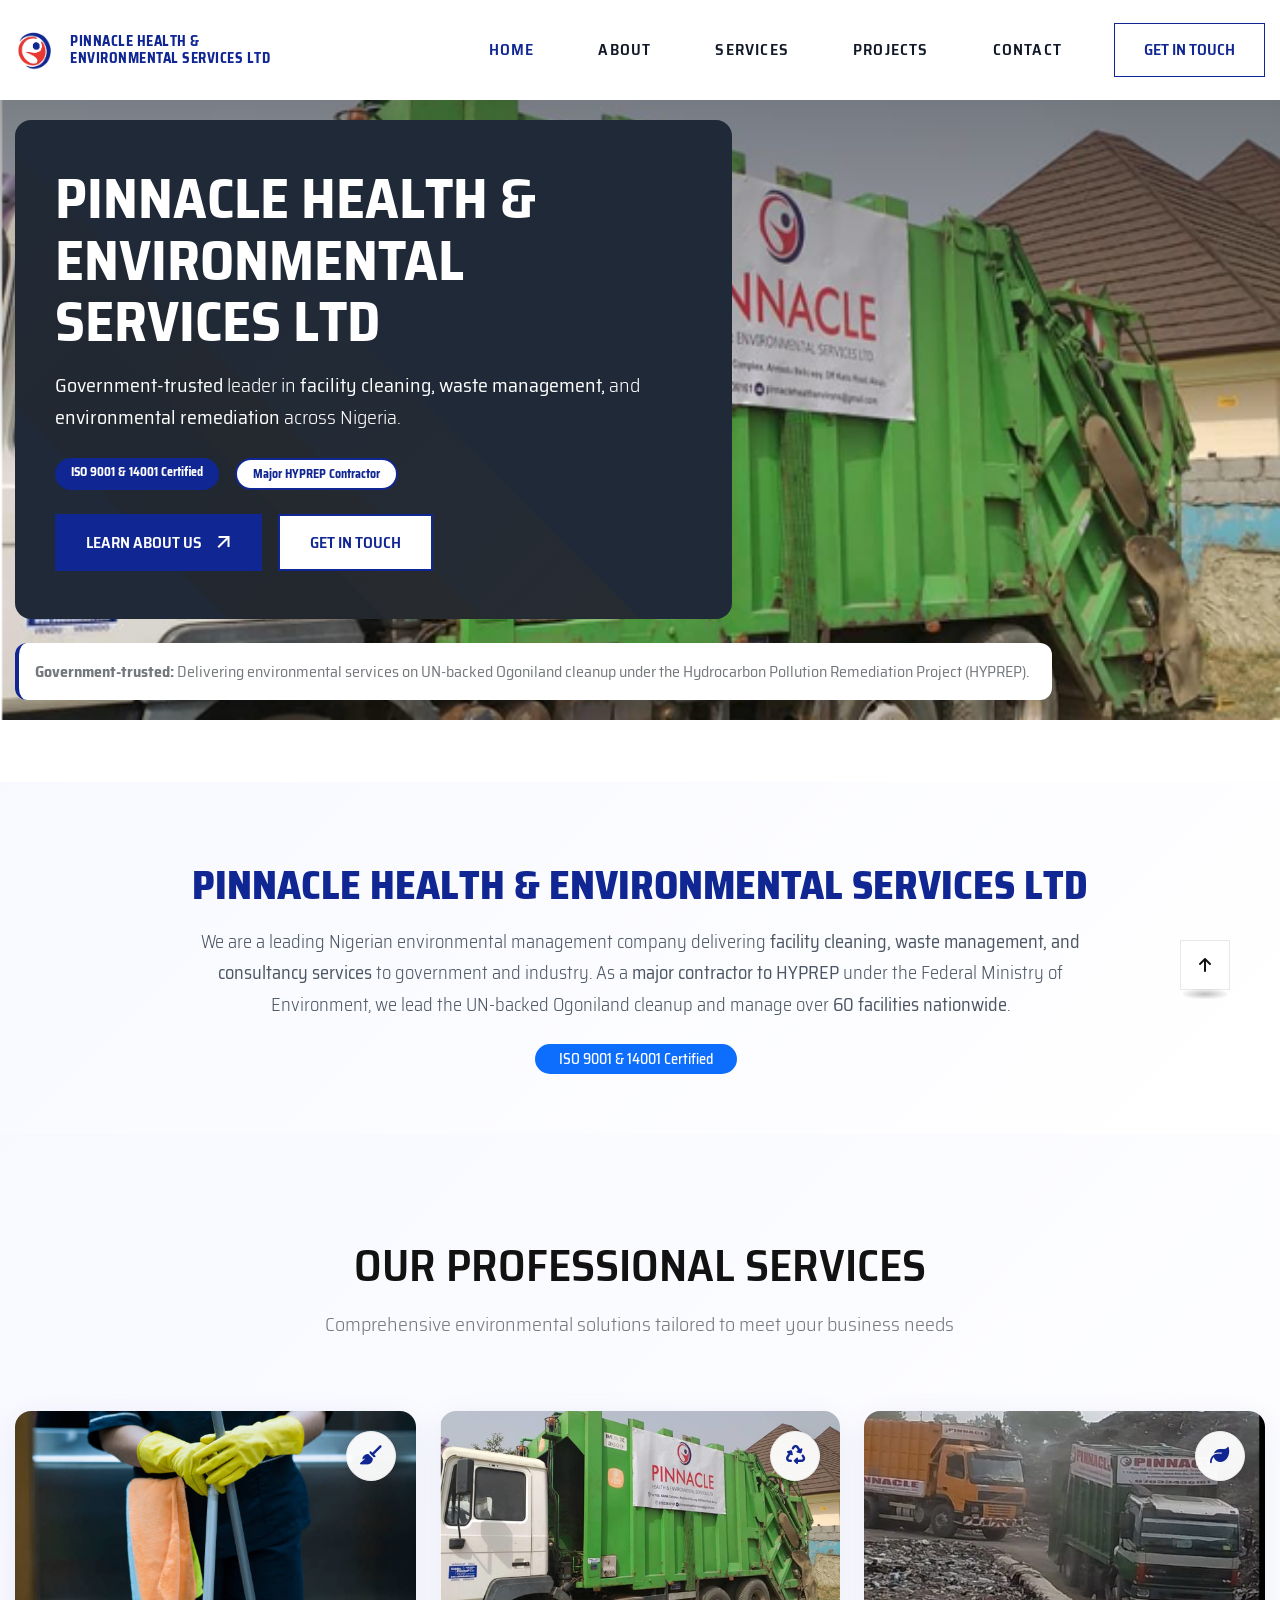
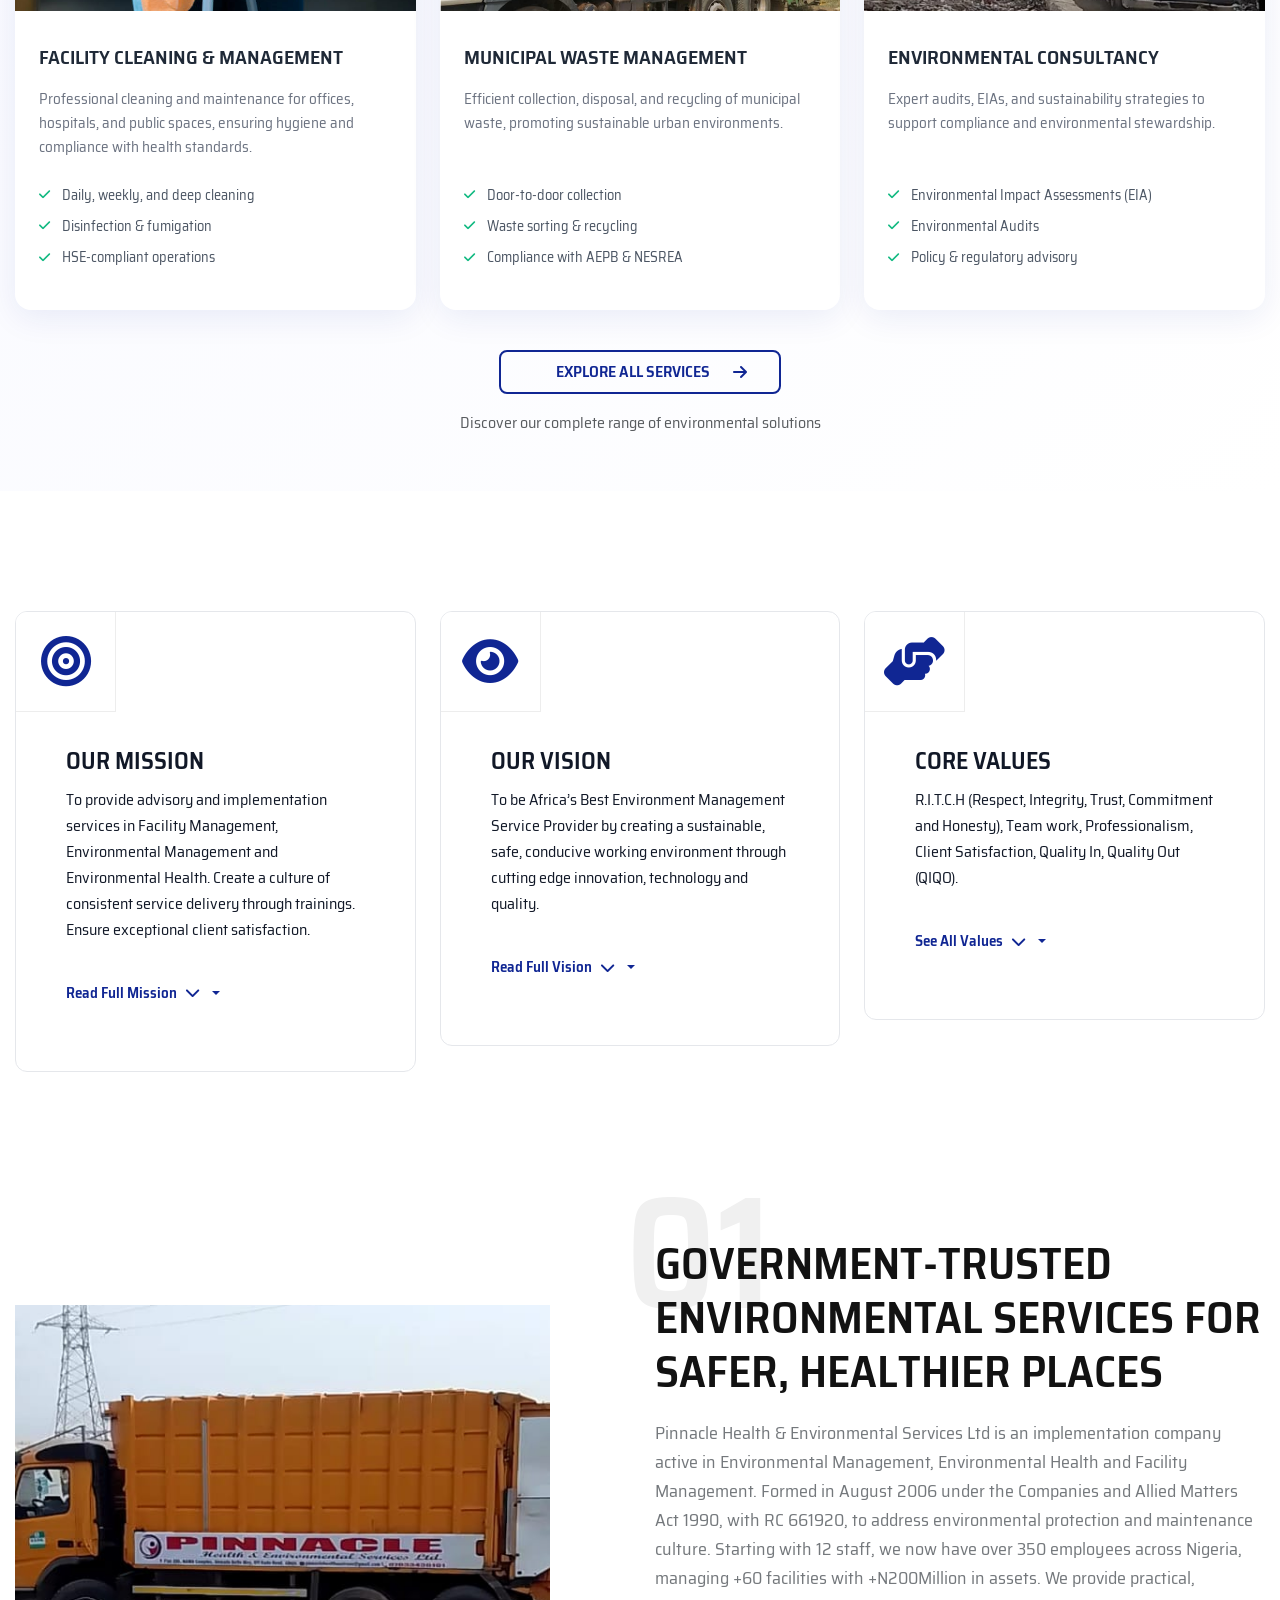
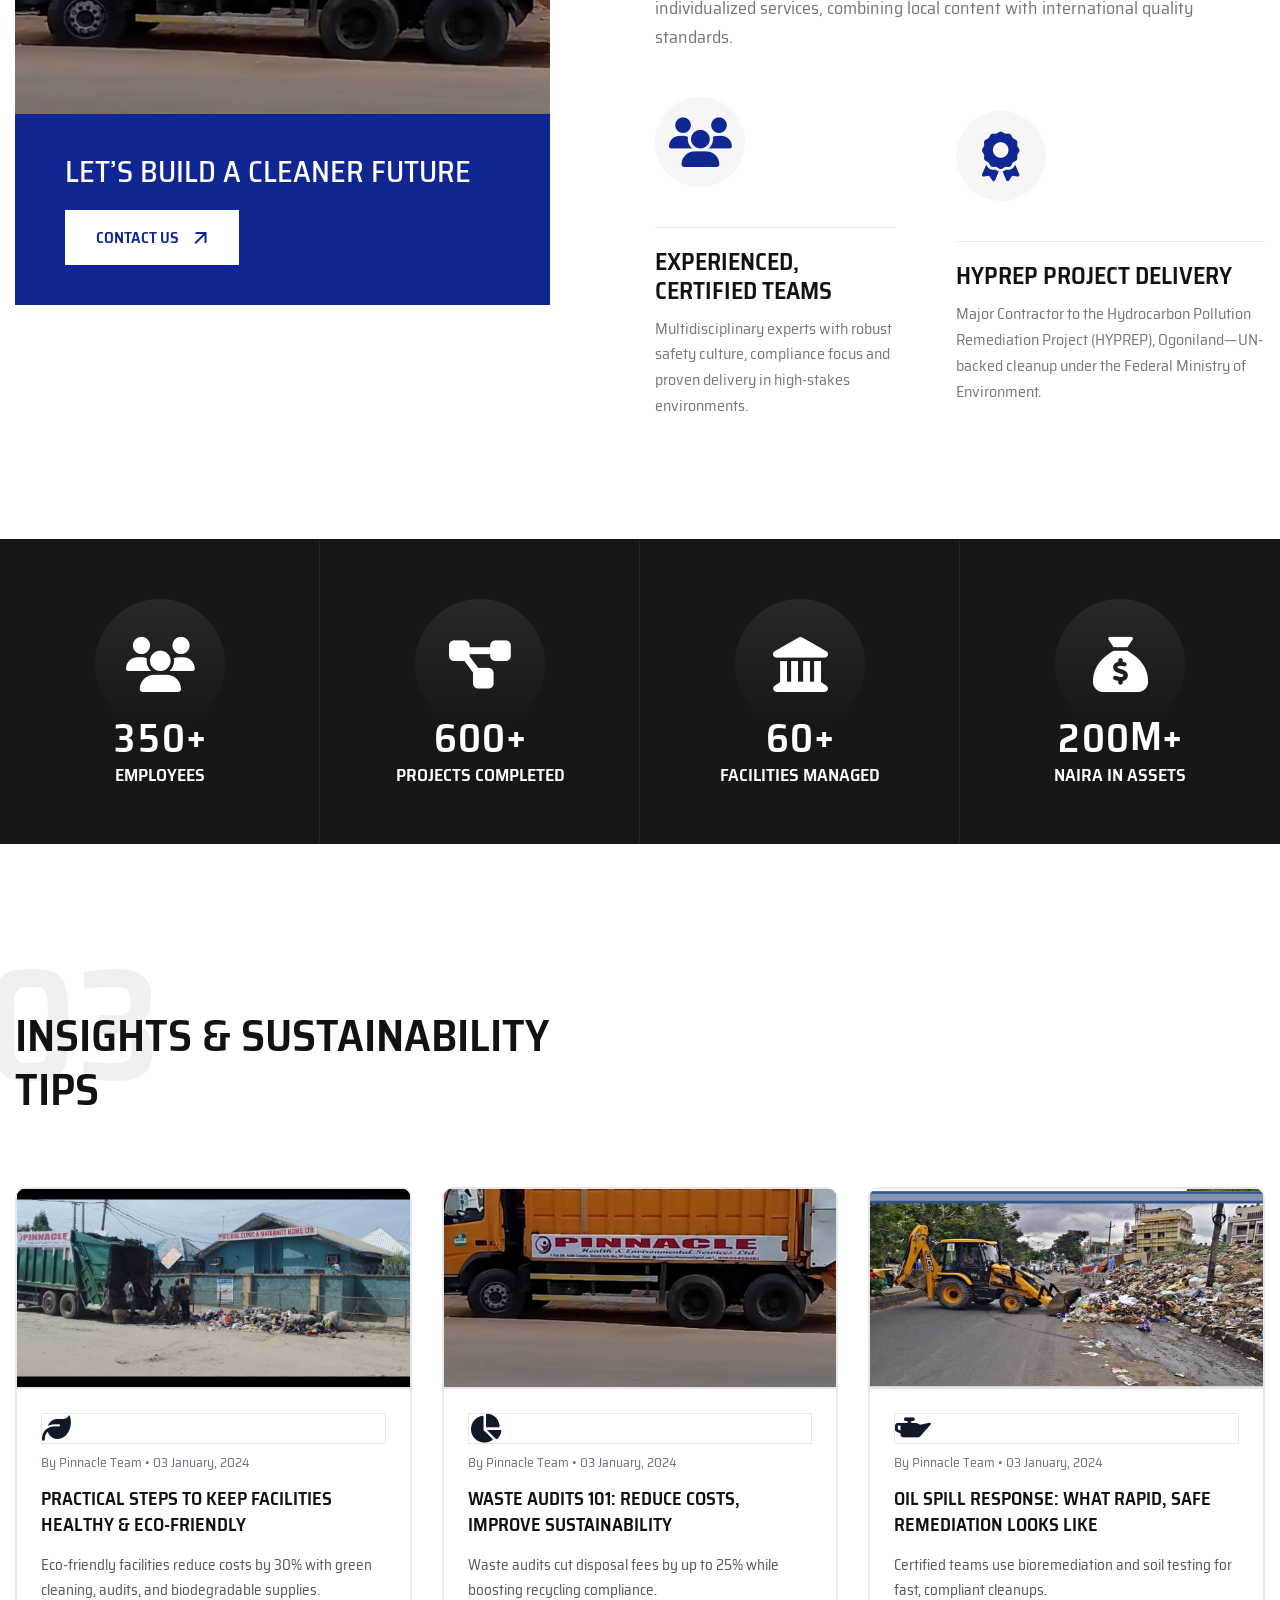
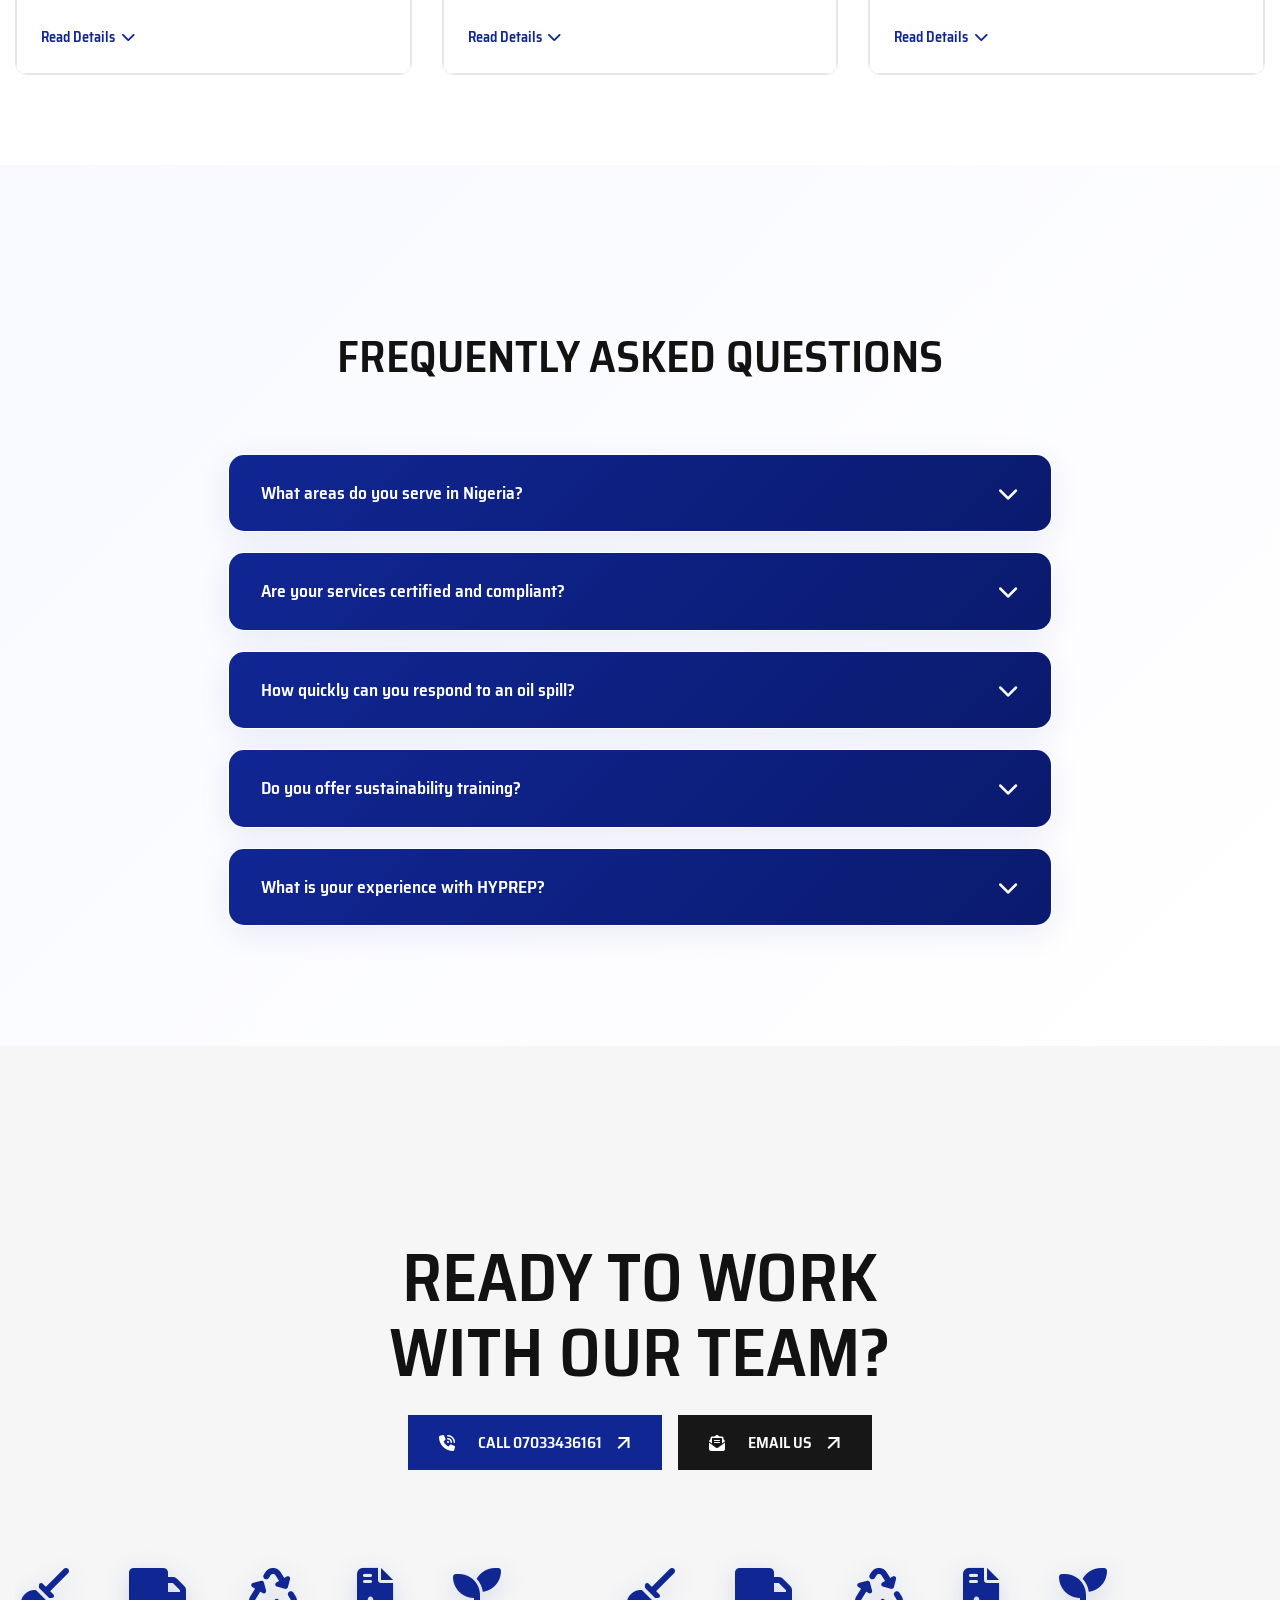
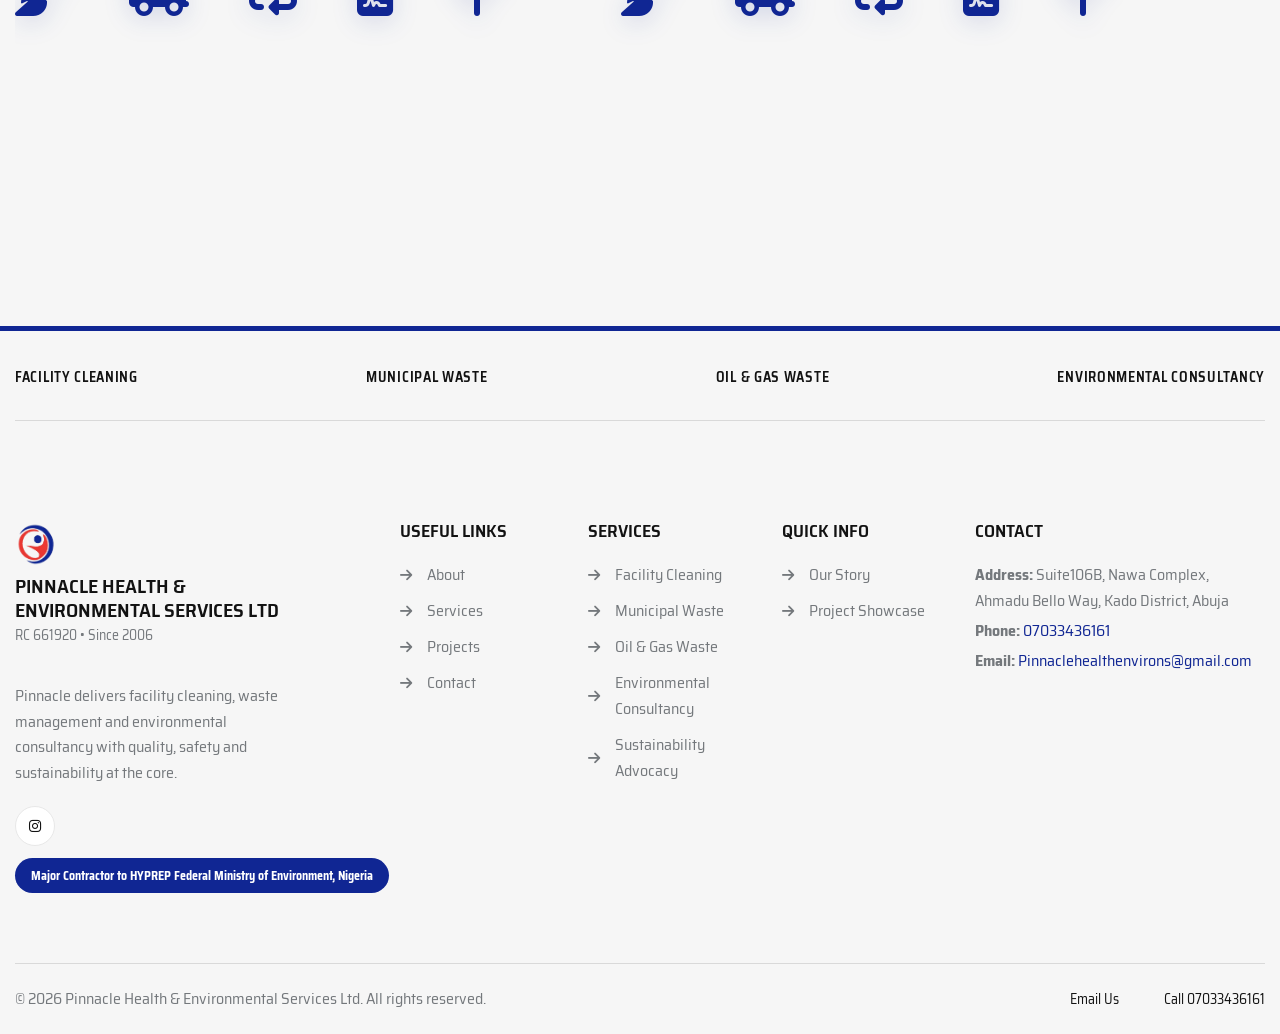
==== commit 652eadf9: "updated card slider designs and toggle response to plain and reduced image sizes" ====
--- a/index.html
+++ b/index.html
@@ -37,6 +37,7 @@
 
   <!-- Custom Styles -->
   <style>
+    
     #sticky-header.tg-header__area {
       background: rgba(255,255,255,0.98);
       box-shadow: 0 10px 25px rgba(0,0,0,.06);
@@ -202,14 +203,7 @@
 }
 
     /* === 2. CARD TEXT READABILITY FIX === */
-    .blog__post-content,
-    .service-card .blog__post-content {
-      background: rgba(255, 255, 255, 0.96) !important;
-      backdrop-filter: blur(10px);
-      border-radius: 0 0 12px 12px;
-      padding: 1.25rem !important;
-      box-shadow: 0 4px 12px rgba(0,0,0,.08);
-    }
+  
     .blog__post-content h4.title,
     .blog__post-content .blog__post-meta span,
     .blog__post-content .read-details-btn {
@@ -909,7 +903,42 @@
     transform: translateX(280px);
   }
 }
+/* REMOVE ALL STRIPE / SLANTED / GRADIENT BACKGROUNDS FROM CARDS */
+.blog__post-item,
+.blog__post-item::before,
+.blog__post-item::after,
+.service-card,
+.service-card::before,
+.service-card::after,
+.features__item,
+.features__item::before,
+.features__item::after {
+  background: #ffffff !important;
+  background-image: none !important;
+  transform: none !important;
+  clip-path: none !important;
+  -webkit-clip-path: none !important;
+  border: 1px solid #e5e7eb !important;
+  border-radius: 12px !important;
+  overflow: hidden !important;
+  position: relative !important;
+}
+.blog__post-item::before,
+.blog__post-item::after,
+.service-card::before,
+.service-card::after,
+.features__item::before,
+.features__item::after {
+  content: none !important;
+  display: none !important;
+}
+
+
+
+
   </style>
+  
+  
 </head>
 
 <body>
@@ -1078,6 +1107,8 @@
     padding: 0.5rem 1rem !important;
   }
 }
+
+
   </style>
 
   <div class="swiper slider-active">
@@ -1101,7 +1132,7 @@
       
                 <!-- Badges -->
                 <div class="d-flex flex-wrap gap-3 justify-content-center justify-content-lg-start mb-4">
-                  <span class="badge bg-primary text-white px-3 py-2 rounded-pill">
+                  <span class="badge bg-primary text-white px-3 py-2 rounded-pill d-none d-md-inline">
                     ISO 9001 & 14001 Certified
                   </span>
                   <span class="badge" style="background:#fff; border:2px solid #102693; color:#102693;">
@@ -1114,7 +1145,7 @@
                   <a href="about.html" class="btn">
                     Learn About Us <img src="assets/img/icons/right_arrow.svg" alt="" class="injectable">
                   </a>
-                  <a href="contact.html" class="btn" style="background:#fff; border:2px solid #102693; color:#102693;">
+                  <a href="contact.html" class="btn d-none d-md-inline-block" style="background:#fff; border:2px solid #102693; color:#102693;">
                     Get in Touch
                   </a>
                 </div>
@@ -1151,7 +1182,7 @@
       
                 <!-- Badges -->
                 <div class="d-flex flex-wrap gap-3 justify-content-center justify-content-lg-start mb-4">
-                  <span class="badge bg-primary text-white px-3 py-2 rounded-pill">
+                  <span class="badge bg-primary text-white px-3 py-2 rounded-pill d-none d-md-inline">
                     ISO 9001 & 14001 Certified
                   </span>
                   <span class="badge" style="background:#fff; border:2px solid #102693; color:#102693;">
@@ -1164,7 +1195,7 @@
                   <a href="about.html" class="btn">
                     Learn About Us <img src="assets/img/icons/right_arrow.svg" alt="" class="injectable">
                   </a>
-                  <a href="contact.html" class="btn" style="background:#fff; border:2px solid #102693; color:#102693;">
+                  <a href="contact.html" class="btn d-none d-md-inline-block" style="background:#fff; border:2px solid #102693; color:#102693;">
                     Get in Touch
                   </a>
                 </div>
@@ -1202,7 +1233,7 @@
       
                 <!-- Badges -->
                 <div class="d-flex flex-wrap gap-3 justify-content-center justify-content-lg-start mb-4">
-                  <span class="badge bg-primary text-white px-3 py-2 rounded-pill">
+                  <span class="badge bg-primary text-white px-3 py-2 rounded-pill d-none d-md-inline">
                     ISO 9001 & 14001 Certified
                   </span>
                   <span class="badge" style="background:#fff; border:2px solid #102693; color:#102693;">
@@ -1215,7 +1246,7 @@
                   <a href="about.html" class="btn">
                     Learn About Us <img src="assets/img/icons/right_arrow.svg" alt="" class="injectable">
                   </a>
-                  <a href="contact.html" class="btn" style="background:#fff; border:2px solid #102693; color:#102693;">
+                  <a href="contact.html" class="btn d-none d-md-inline-block" style="background:#fff; border:2px solid #102693; color:#102693;">
                     Get in Touch
                   </a>
                 </div>
@@ -1571,91 +1602,89 @@
     <!-- counter-area-end -->
 
     <!-- blog-post-area -->
-    <section class="blog__post-area section-pt-120 section-pb-90">
-      <div class="container">
-        <div class="row"><div class="col-xl-6 col-lg-8">
-          <div class="section__title mb-70">
-            <h2 class="title">Insights & Sustainability Tips</h2>
-            <h1 class="number">03</h1>
-          </div>
-        </div></div>
-
-        <div class="row justify-content-center gutter-24">
-          <div class="col-lg-4 col-md-6">
-            <div class="blog__post-item shine__animate-item">
-              <div class="blog__post-thumb">
-                <img src="assets/img/images/cleaning (12).jpg" alt="Eco-friendly Facilities" loading="lazy">
-              </div>
-              <div class="blog__post-content">
-                <i class="fa-solid fa-leaf blog__post-icon"></i>
-                <div class="blog__post-meta">
-                  <ul class="list-wrap">
-                    <li>By <a href="#">Pinnacle Team</a></li>
-                    <li>03 January, 2024</li>
-                  </ul>
-                </div>
-                <h4 class="title">Practical Steps to Keep Facilities Healthy & Eco-friendly</h4>
-                <button class="read-details-btn">
-                  Read Details <i class="fa-solid fa-chevron-down"></i>
-                </button>
-              </div>
-              <div class="blog-details">
-                <p>Eco-friendly facilities reduce operational costs by up to 30% through energy-efficient lighting, water recycling systems, and green cleaning products. Regular audits identify waste hotspots, while staff training ensures compliance with ISO 14001 standards. Simple changes like motion-sensor lights and biodegradable supplies create healthier workspaces and lower carbon footprints.</p>
-                <p><strong>Key Takeaway:</strong> Start with a facility audit — contact us for a free consultation.</p>
-              </div>
-            </div>
-          </div>
-          <div class="col-lg-4 col-md-6">
-            <div class="blog__post-item shine__animate-item">
-              <div class="blog__post-thumb">
-                <img src="assets/img/images/cleaning (13).jpg" alt="Waste Audits" loading="lazy">
-              </div>
-              <div class="blog__post-content">
-                <i class="fa-solid fa-chart-pie blog__post-icon"></i>
-                <div class="blog__post-meta">
-                  <ul class="list-wrap">
-                    <li>By <a href="#">Pinnacle Team</a></li>
-                    <li>03 January, 2024</li>
-                  </ul>
-                </div>
-                <h4 class="title">Waste Audits 101: Reduce Costs, Improve Sustainability</h4>
-                <button class="read-details-btn">
-                  Read Details <i class="fa-solid fa-chevron-down"></i>
-                </button>
-              </div>
-              <div class="blog-details">
-                <p>A waste audit maps your organization's waste stream, identifying recyclable materials and cost-saving opportunities. Businesses using audits cut disposal fees by 25% on average. Steps include data collection, sorting, analysis, and action planning. Pinnacle's audits comply with NESREA and include employee training.</p>
-                <p><strong>Pro Tip:</strong> Schedule quarterly audits to maintain zero-waste goals.</p>
-              </div>
-            </div>
-          </div>
-          <div class="col-lg-4 col-md-6">
-            <div class="blog__post-item shine__animate-item">
-              <div class="blog__post-thumb">
-                <img src="assets/img/images/cleaning (18).png" alt="Oil Spill Response" loading="lazy">
-              </div>
-              <div class="blog__post-content">
-                <i class="fa-solid fa-oil-can blog__post-icon"></i>
-                <div class="blog__post-meta">
-                  <ul class="list-wrap">
-                    <li>By <a href="#">Pinnacle Team</a></li>
-                    <li>03 January, 2024</li>
-                  </ul>
-                </div>
-                <h4 class="title">Oil Spill Response: What Rapid, Safe Remediation Looks Like</h4>
-                <button class="read-details-btn">
-                  Read Details <i class="fa-solid fa-chevron-down"></i>
-                </button>
-              </div>
-              <div class="blog-details">
-                <p>Rapid response within 2 hours minimizes environmental damage. Our HYPREP-certified teams use bioremediation, containment booms, and soil testing to restore sites. Case study: Restored 5 hectares in Ogoniland in 6 months. Compliance with DPR and FMEnv ensures zero fines.</p>
-                <p><strong>Emergency?</strong> Call our 24/7 hotline: 07033436161</p>
-              </div>
-            </div>
-          </div>
+   <!-- ===================================
+     CLEAN BLOG GRID WITH EXPANDABLE DETAILS
+=================================== -->
+<section class="blog__post-area section-pt-120 section-pb-90">
+  <div class="container">
+    <div class="row">
+      <div class="col-xl-6 col-lg-8">
+        <div class="section__title mb-70">
+          <h2 class="title">Insights & Sustainability Tips</h2>
+          <h1 class="number">03</h1>
         </div>
       </div>
-    </section>
+    </div>
+
+    <div class="row justify-content-center g-4">
+
+      <!-- Blog 1 -->
+      <div class="col-lg-4 col-md-6">
+        <article class="clean-card">
+          <img src="assets/img/images/cleaning (12).jpg" alt="Eco-friendly Facilities" class="card-img">
+          <div class="card-body">
+            <i class="fa-solid fa-leaf card-icon"></i>
+            <div class="meta">By Pinnacle Team • 03 January, 2024</div>
+            <h4>Practical Steps to Keep Facilities Healthy & Eco-friendly</h4>
+            <p>Eco-friendly facilities reduce costs by 30% with green cleaning, audits, and biodegradable supplies.</p>
+            <button class="read-details-btn">
+              Read Details <i class="fa-solid fa-chevron-down"></i>
+            </button>
+          </div>
+
+          <div class="blog-details">
+            <p>Eco-friendly facilities reduce operational costs by up to 30% through energy-efficient lighting, water recycling systems, and green cleaning products. Regular audits identify waste hotspots, while staff training ensures compliance with ISO 14001 standards. Simple changes like motion-sensor lights and biodegradable supplies create healthier workspaces and lower carbon footprints.</p>
+            <p><strong>Key Takeaway:</strong> Start with a facility audit — contact us for a free consultation.</p>
+          </div>
+        </article>
+      </div>
+
+      <!-- Blog 2 -->
+      <div class="col-lg-4 col-md-6">
+        <article class="clean-card">
+          <img src="assets/img/images/cleaning (13).jpg" alt="Waste Audits" class="card-img">
+          <div class="card-body">
+            <i class="fa-solid fa-chart-pie card-icon"></i>
+            <div class="meta">By Pinnacle Team • 03 January, 2024</div>
+            <h4>Waste Audits 101: Reduce Costs, Improve Sustainability</h4>
+            <p>Waste audits cut disposal fees by up to 25% while boosting recycling compliance.</p>
+            <button class="read-details-btn">
+              Read Details <i class="fa-solid fa-chevron-down"></i>
+            </button>
+          </div>
+
+          <div class="blog-details">
+            <p>A waste audit maps your organization's waste stream, identifying recyclable materials and cost-saving opportunities. Businesses using audits cut disposal fees by 25% on average. Steps include data collection, sorting, analysis, and action planning. Pinnacle's audits comply with NESREA and include employee training.</p>
+            <p><strong>Pro Tip:</strong> Schedule quarterly audits to maintain zero-waste goals.</p>
+          </div>
+        </article>
+      </div>
+
+      <!-- Blog 3 -->
+      <div class="col-lg-4 col-md-6">
+        <article class="clean-card">
+          <img src="assets/img/images/cleaning (18).png" alt="Oil Spill Response" class="card-img">
+          <div class="card-body">
+            <i class="fa-solid fa-oil-can card-icon"></i>
+            <div class="meta">By Pinnacle Team • 03 January, 2024</div>
+            <h4>Oil Spill Response: What Rapid, Safe Remediation Looks Like</h4>
+            <p>Certified teams use bioremediation and soil testing for fast, compliant cleanups.</p>
+            <button class="read-details-btn">
+              Read Details <i class="fa-solid fa-chevron-down"></i>
+            </button>
+          </div>
+
+          <div class="blog-details">
+            <p>Rapid response within 2 hours minimizes environmental damage. Our HYPREP-certified teams use bioremediation, containment booms, and soil testing to restore sites. Case study: Restored 5 hectares in Ogoniland in 6 months. Compliance with DPR and FMEnv ensures zero fines.</p>
+            <p><strong>Emergency?</strong> Call our 24/7 hotline: 07033436161</p>
+          </div>
+        </article>
+      </div>
+
+    </div>
+  </div>
+</section>
+
     <!-- blog-post-area-end -->
 
     <!-- FAQ Section -->
@@ -2066,6 +2095,49 @@
     .tgmobile__menu-backdrop.open { opacity:1; visibility:visible; }
   `;
   document.head.appendChild(style);
+
+
+
+/* Read Details / Read Less Toggle */
+document.querySelectorAll('.read-details-btn').forEach(btn => {
+  btn.addEventListener('click', e => {
+    e.stopPropagation();
+    const card = btn.closest('.clean-card');
+    const detail = card.querySelector('.blog-details');
+
+    // If the clicked card is already open, close it
+    const isOpen = detail.classList.contains('show');
+    if (isOpen) {
+      detail.classList.remove('show');
+      btn.classList.remove('active');
+      btn.innerHTML = 'Read Details <i class="fa-solid fa-chevron-down"></i>';
+      return;
+    }
+
+    // Otherwise close all others first
+    document.querySelectorAll('.blog-details').forEach(d => d.classList.remove('show'));
+    document.querySelectorAll('.read-details-btn').forEach(b => {
+      b.classList.remove('active');
+      b.innerHTML = 'Read Details <i class="fa-solid fa-chevron-down"></i>';
+    });
+
+    // Then open this one
+    detail.classList.add('show');
+    btn.classList.add('active');
+    btn.innerHTML = 'Read Less <i class="fa-solid fa-chevron-up"></i>';
+  });
+});
+
+// Optional: Close all when clicking outside
+document.addEventListener('click', e => {
+  if (!e.target.closest('.clean-card')) {
+    document.querySelectorAll('.blog-details').forEach(d => d.classList.remove('show'));
+    document.querySelectorAll('.read-details-btn').forEach(b => {
+      b.classList.remove('active');
+      b.innerHTML = 'Read Details <i class="fa-solid fa-chevron-down"></i>';
+    });
+  }
+});
   
 </script>
 
--- a/assets/css/main.css
+++ b/assets/css/main.css
@@ -12600,4 +12600,395 @@
   color: var(--tg-color-white-default);
 }
 
-/*# sourceMappingURL=main.css.map */
+
+
+/* === FORCE WHITE BACKGROUND & BLACK TEXT FOR ALL CARDS === */
+.blog__post-item,
+.blog__post-content,
+.blog__post-thumb,
+.service-card,
+.service-card .blog__post-content,
+.features__item {
+  background: #ffffff !important;
+  background-image: none !important;
+  color: #111827 !important;
+  border: 1px solid #e5e7eb !important;
+  box-shadow: 0 4px 12px rgba(0,0,0,.05) !important;
+}
+
+/* Kill any diagonal overlays or gradients */
+.blog__post-item::before,
+.blog__post-item::after,
+.service-card::before,
+.service-card::after,
+.features__item::before,
+.features__item::after {
+  content: none !important;
+  background: none !important;
+  display: none !important;
+}
+
+/* Ensure inner text and titles render dark */
+.blog__post-content h4.title,
+.blog__post-content .blog__post-meta,
+.blog__post-content p,
+.blog__post-content .read-details-btn,
+.features__content h3,
+.features__content p {
+  color: #111827 !important;
+}
+
+/* Remove clipping or skew effects */
+.blog__post-item,
+.service-card,
+.features__item {
+  clip-path: none !important;
+  -webkit-clip-path: none !important;
+  transform: none !important;
+}
+
+/* Optional: make icons themed blue for consistency */
+.blog__post-icon {
+  color: #102693 !important;
+}
+
+
+/* === REMOVE ALL DIAGONAL GRADIENTS / STRIPE BACKGROUNDS SITEWIDE === */
+[class*="blog__post-item"],
+[class*="service-card"],
+[class*="features__item"],
+[class*="project__item"],
+[class*="case__item"],
+[class*="card"],
+[class*="portfolio__item"] {
+  background: #ffffff !important;
+  background-image: none !important;
+  background-color: #ffffff !important;
+  box-shadow: none !important;
+  border: 1px solid #e5e7eb !important;
+  color: #111827 !important;
+  clip-path: none !important;
+  -webkit-clip-path: none !important;
+}
+
+/* Remove theme's diagonal overlays from pseudo elements */
+[class*="blog__post-item"]::before,
+[class*="blog__post-item"]::after,
+[class*="service-card"]::before,
+[class*="service-card"]::after,
+[class*="features__item"]::before,
+[class*="features__item"]::after,
+[class*="project__item"]::before,
+[class*="project__item"]::after,
+[class*="case__item"]::before,
+[class*="case__item"]::after,
+[class*="portfolio__item"]::before,
+[class*="portfolio__item"]::after {
+  content: none !important;
+  background: none !important;
+  background-image: none !important;
+  display: none !important;
+  clip-path: none !important;
+  -webkit-clip-path: none !important;
+  transform: none !important;
+}
+
+/* Ensure text and icons are visible in black or brand color */
+[class*="blog__post-content"] h4,
+[class*="blog__post-content"] p,
+[class*="blog__post-content"] span,
+[class*="features__content"] h3,
+[class*="features__content"] p {
+  color: #111827 !important;
+}
+
+[class*="blog__post-icon"],
+[class*="features__icon"] i {
+  color: #102693 !important;
+}
+
+
+
+/* ===========================
+   CLEAN GRID CARD STYLES
+=========================== */
+.clean-card {
+  background: #fff;
+  border: 1px solid #e5e7eb;
+  border-radius: 12px;
+  overflow: hidden;
+  display: flex;
+  flex-direction: column;
+  box-shadow: 0 4px 12px rgba(0,0,0,0.08);
+  transition: all 0.3s ease;
+}
+
+.clean-card:hover {
+  transform: translateY(-6px);
+  box-shadow: 0 10px 28px rgba(0,0,0,0.12);
+}
+
+.clean-card .card-img {
+  width: 100%;
+  height: 200px;
+  object-fit: cover;
+}
+
+.clean-card .card-body {
+  padding: 1.5rem;
+  display: flex;
+  flex-direction: column;
+  gap: 0.5rem;
+}
+
+.clean-card .card-icon {
+  font-size: 1.8rem;
+  color: #102693;
+}
+
+.clean-card .meta {
+  font-size: 0.85rem;
+  color: #6b7280;
+}
+
+.clean-card h4 {
+  font-size: 1.15rem;
+  color: #1f2937;
+  font-weight: 600;
+  line-height: 1.4;
+  margin: 0.25rem 0;
+}
+
+.clean-card p {
+  color: #4b5563;
+  font-size: 0.95rem;
+  flex-grow: 1;
+}
+
+.clean-card .readmore {
+  align-self: flex-start;
+  background: none;
+  border: none;
+  color: #102693;
+  font-weight: 600;
+  font-size: 0.9rem;
+  display: inline-flex;
+  align-items: center;
+  gap: 0.35rem;
+  cursor: pointer;
+  transition: color 0.3s ease;
+}
+
+.clean-card .readmore:hover {
+  color: #0a1a6e;
+}
+
+/* Remove any theme background layers globally */
+.blog__post-item, .blog__post-item::before, .blog__post-item::after {
+  background: none !important;
+  background-image: none !important;
+  clip-path: none !important;
+  transform: none !important;
+  content: none !important;
+}
+
+/* ===================================
+   CLEAN BLOG GRID STYLING
+=================================== */
+.clean-card {
+  background: #fff;
+  border: 1px solid #e5e7eb;
+  border-radius: 12px;
+  overflow: hidden;
+  display: flex;
+  flex-direction: column;
+  box-shadow: 0 4px 12px rgba(0,0,0,0.08);
+  transition: all 0.3s ease;
+}
+
+.clean-card:hover {
+  transform: translateY(-6px);
+  box-shadow: 0 10px 28px rgba(0,0,0,0.12);
+}
+
+.clean-card .card-img {
+  width: 100%;
+  height: 200px;
+  object-fit: cover;
+}
+
+.clean-card .card-body {
+  padding: 1.5rem;
+  display: flex;
+  flex-direction: column;
+  gap: 0.5rem;
+}
+
+.clean-card .card-icon {
+  font-size: 1.8rem;
+  color: #102693;
+}
+
+.clean-card .meta {
+  font-size: 0.85rem;
+  color: #6b7280;
+}
+
+.clean-card h4 {
+  font-size: 1.15rem;
+  color: #1f2937;
+  font-weight: 600;
+  line-height: 1.4;
+  margin: 0.25rem 0;
+}
+
+.clean-card p {
+  color: #4b5563;
+  font-size: 0.95rem;
+  flex-grow: 1;
+}
+
+.read-details-btn {
+  background: none;
+  border: none;
+  color: #102693;
+  font-weight: 600;
+  font-size: 0.9rem;
+  display: inline-flex;
+  align-items: center;
+  gap: 0.35rem;
+  cursor: pointer;
+  transition: color 0.3s ease;
+  margin-top: auto;
+}
+
+.read-details-btn:hover {
+  color: #0a1a6e;
+}
+
+.read-details-btn i {
+  transition: transform 0.3s ease;
+}
+
+.read-details-btn.active i {
+  transform: rotate(180deg);
+}
+
+/* Expandable content */
+.blog-details {
+  background: #f8f9ff;
+  padding: 1.25rem;
+  border-top: 1px solid #e5e7eb;
+  display: none;
+  animation: fadeIn 0.4s ease;
+  border-radius: 0 0 12px 12px;
+}
+
+.blog-details.show {
+  display: block;
+}
+
+@keyframes fadeIn {
+  from { opacity: 0; transform: translateY(6px); }
+  to { opacity: 1; transform: translateY(0); }
+}
+
+/* Remove any previous diagonal / gradient overlays */
+.blog__post-item, .blog__post-item::before, .blog__post-item::after {
+  background: none !important;
+  background-image: none !important;
+  clip-path: none !important;
+  transform: none !important;
+  content: none !important;
+}
+
+/* Clean, white cards */
+.service-card {
+  background: #fff;
+  border: 1px solid #e5e7eb;
+  border-radius: 12px;
+  overflow: hidden;
+  box-shadow: 0 4px 12px rgba(0,0,0,.08);
+  transition: all .3s ease;
+  display: flex;
+  flex-direction: column;
+}
+
+.service-card:hover {
+  transform: translateY(-6px);
+  box-shadow: 0 10px 28px rgba(0,0,0,.12);
+}
+
+.card-thumb img {
+  width: 100%;
+  height: 220px;
+  object-fit: cover;
+}
+
+.card-body {
+  padding: 1.5rem;
+}
+
+.card-body h4 {
+  font-size: 1.15rem;
+  color: #111;
+  margin-bottom: .5rem;
+}
+
+.card-body p {
+  color: #555;
+  font-size: .95rem;
+}
+
+.toggle-btn {
+  background: none;
+  border: none;
+  color: #102693;
+  font-weight: 600;
+  font-size: .9rem;
+  display: inline-flex;
+  align-items: center;
+  gap: .35rem;
+  cursor: pointer;
+  transition: color .3s ease;
+}
+
+.toggle-btn:hover { color: #0a1a6e; }
+
+.toggle-btn i { transition: transform .3s ease; }
+.toggle-btn.active i { transform: rotate(180deg); }
+
+/* Expandable section */
+.service-details {
+  background: #f8f9ff;
+  padding: 1.25rem 1.5rem;
+  border-top: 1px solid #e5e7eb;
+  display: none;
+  animation: fadeIn .4s ease;
+}
+.service-details.show { display: block; }
+
+.service-details ul {
+  list-style: none;
+  margin: 0 0 1rem 0;
+  padding: 0;
+}
+.service-details ul li {
+  padding-left: 1.25rem;
+  position: relative;
+  font-size: .9rem;
+  margin-bottom: .5rem;
+  color: #444;
+}
+.service-details ul li::before {
+  content: "✓";
+  position: absolute;
+  left: 0;
+  color: #102693;
+  font-weight: bold;
+}
+@keyframes fadeIn {
+  from { opacity: 0; transform: translateY(-6px); }
+  to { opacity: 1; transform: translateY(0); }
+}
+
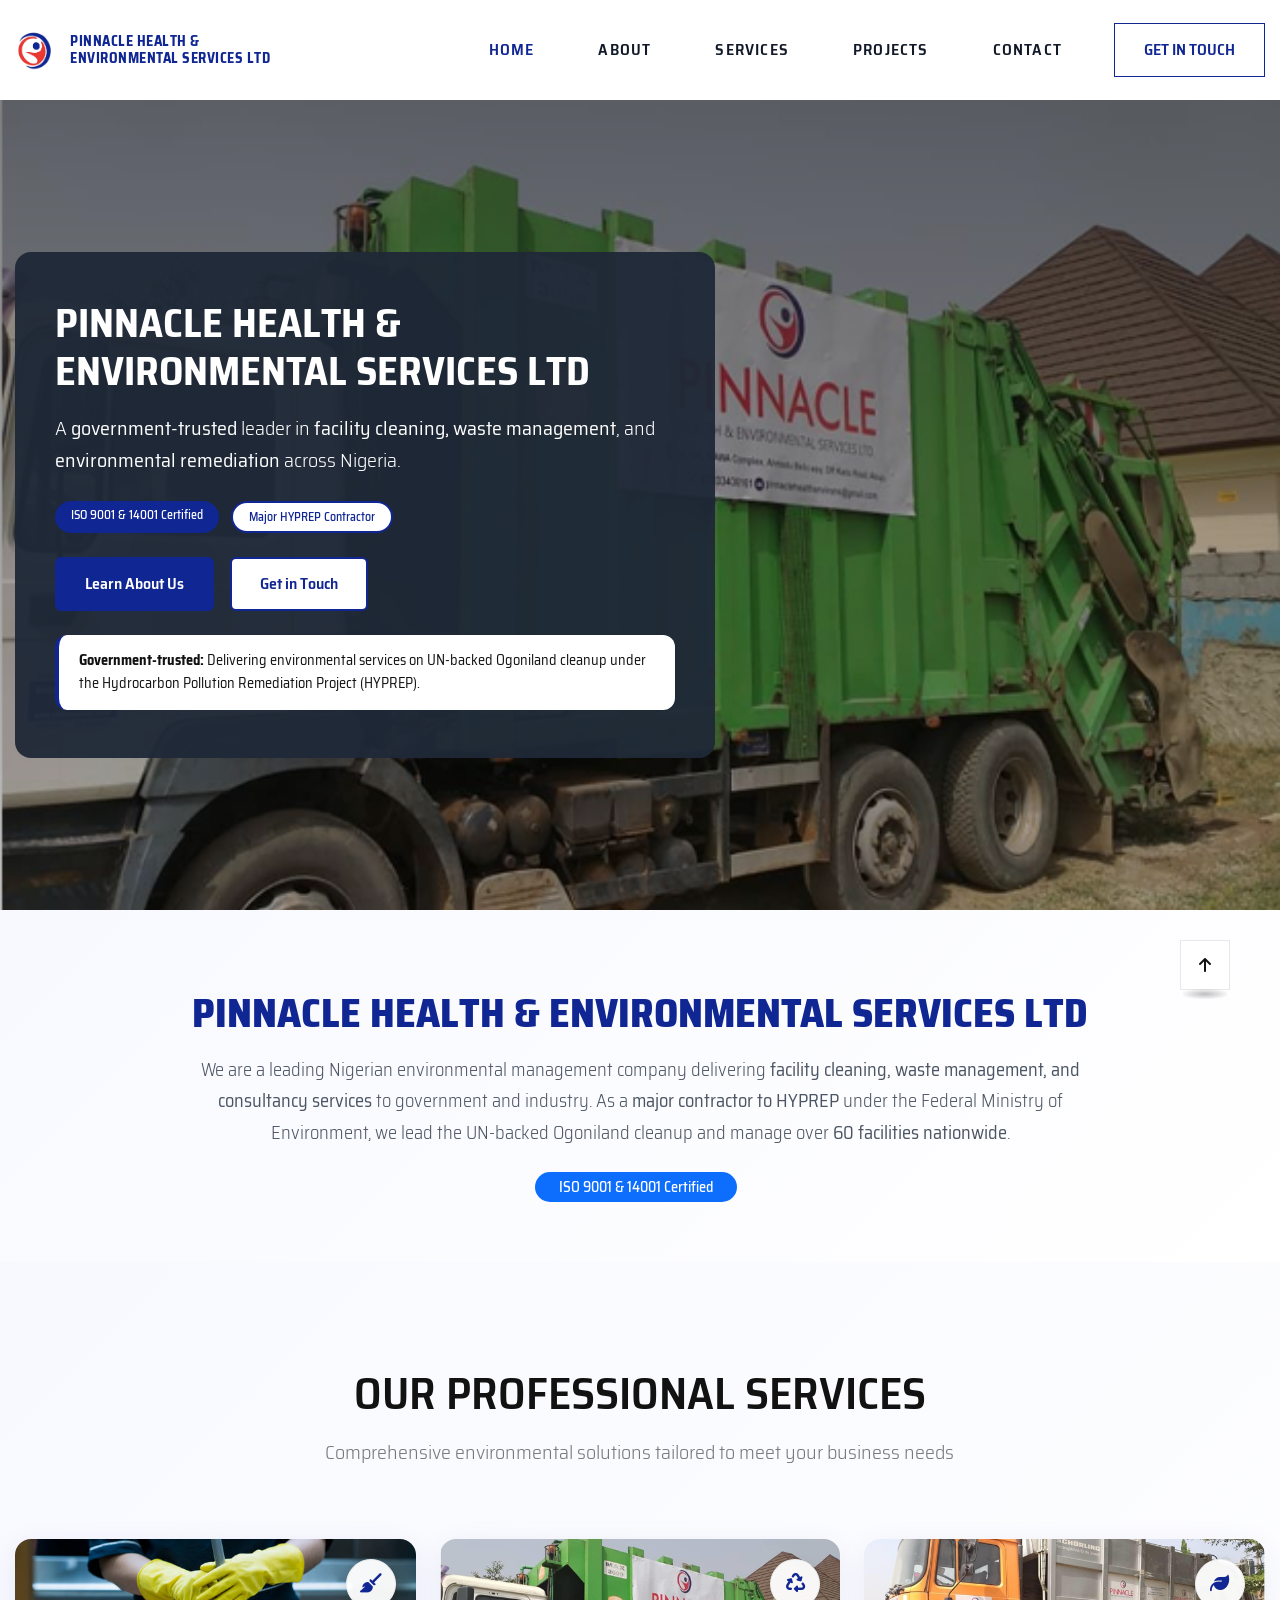
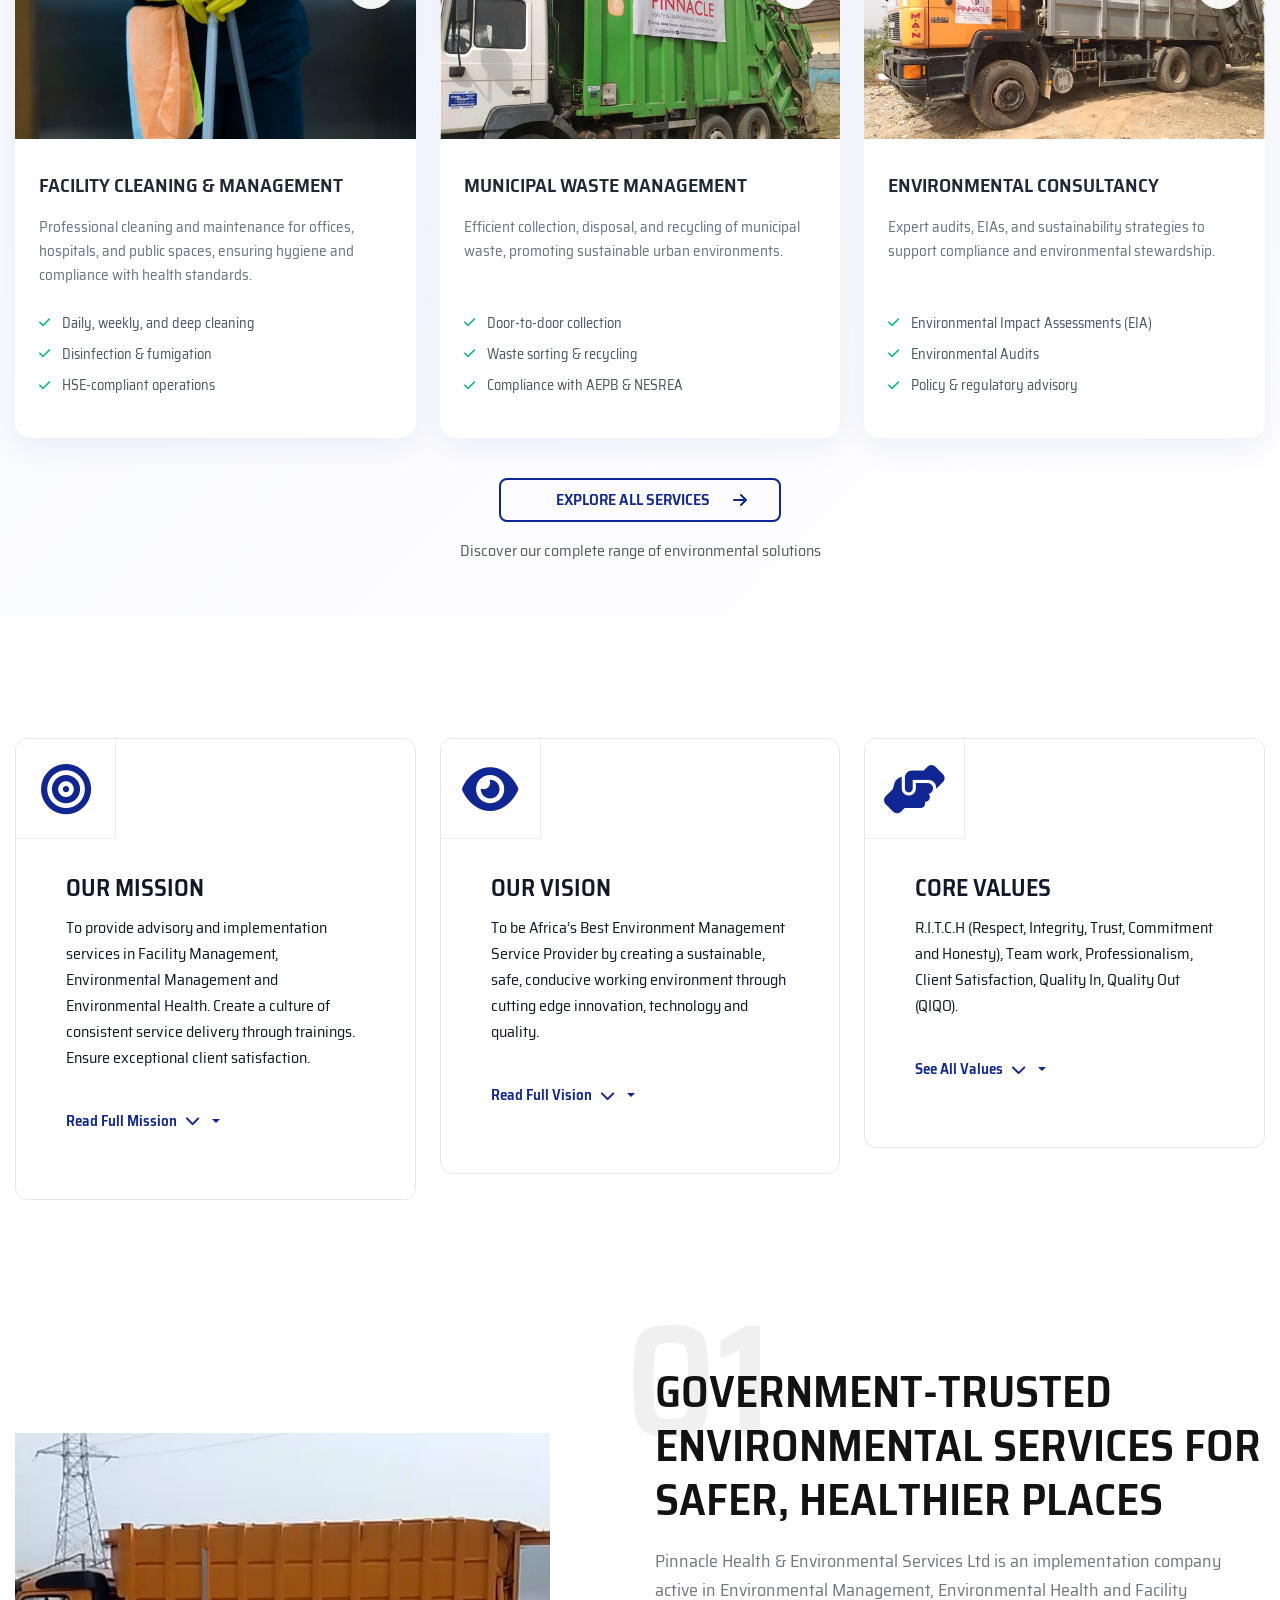
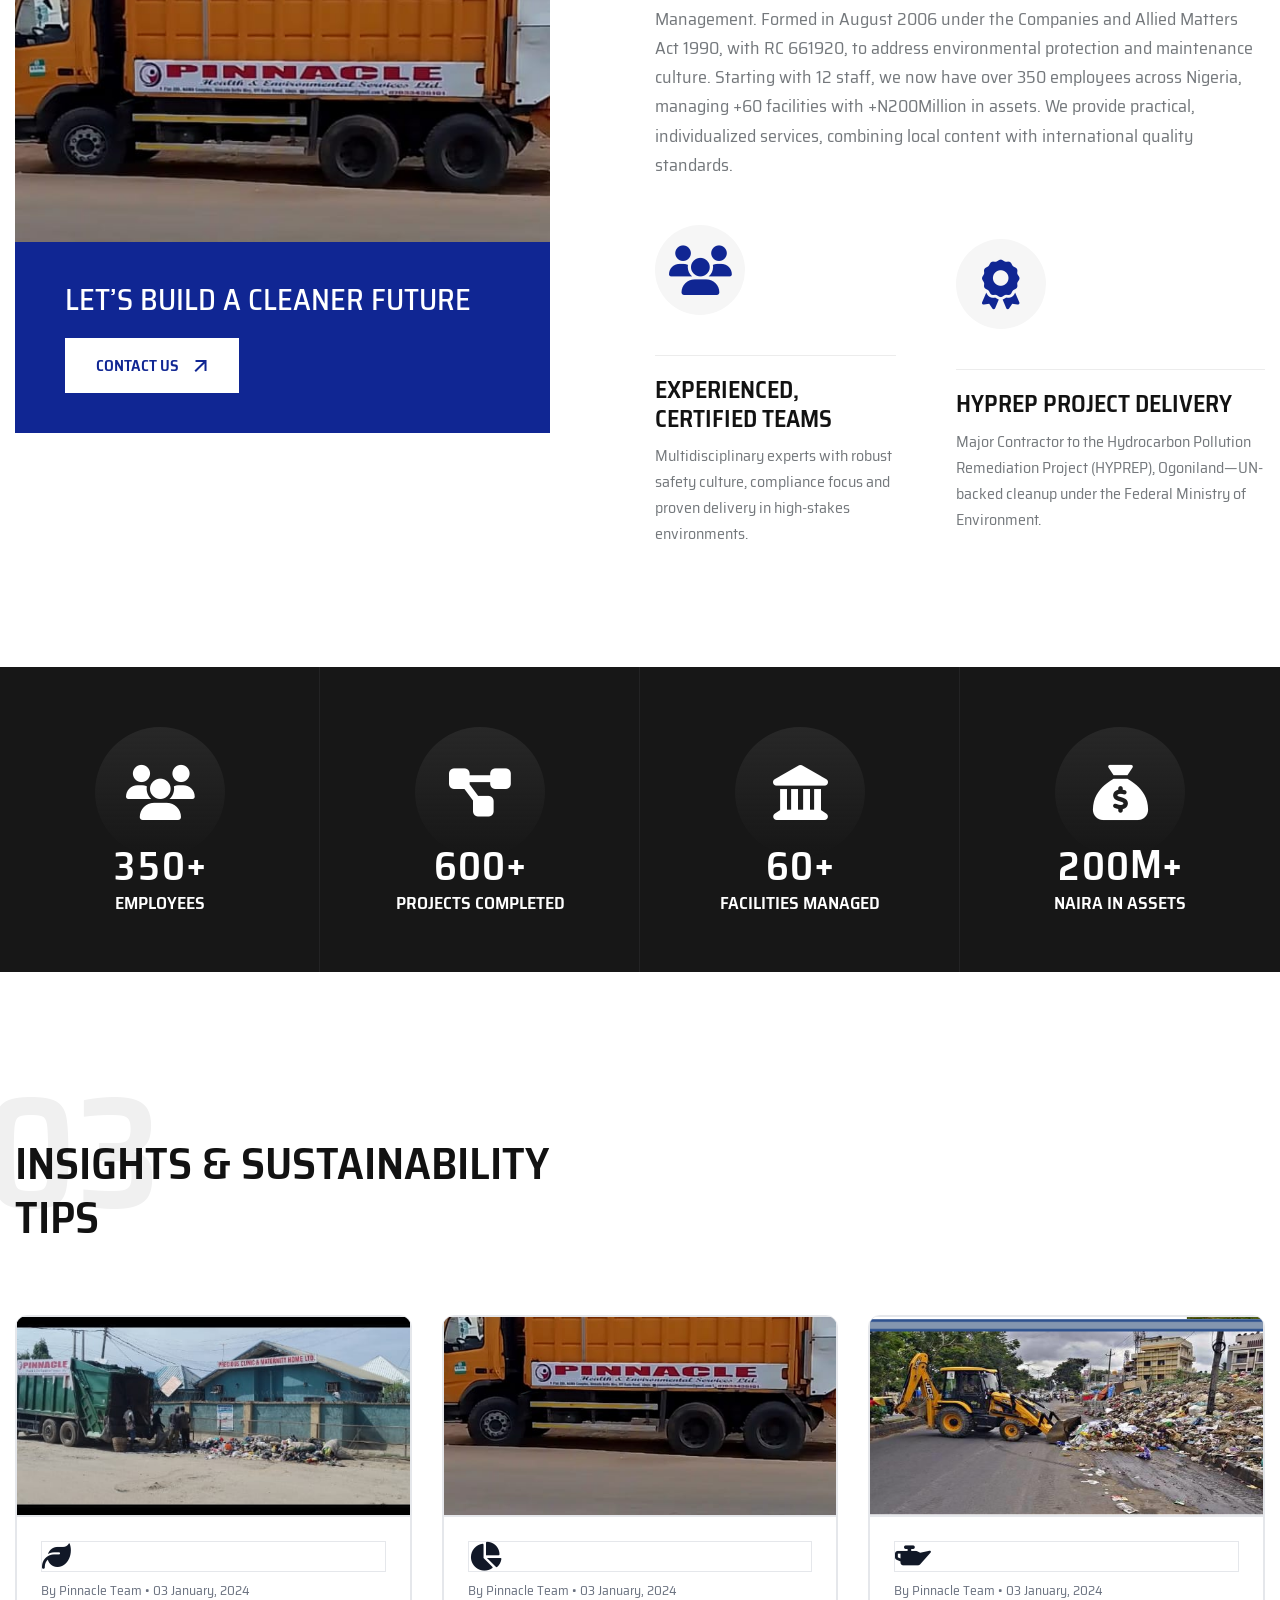
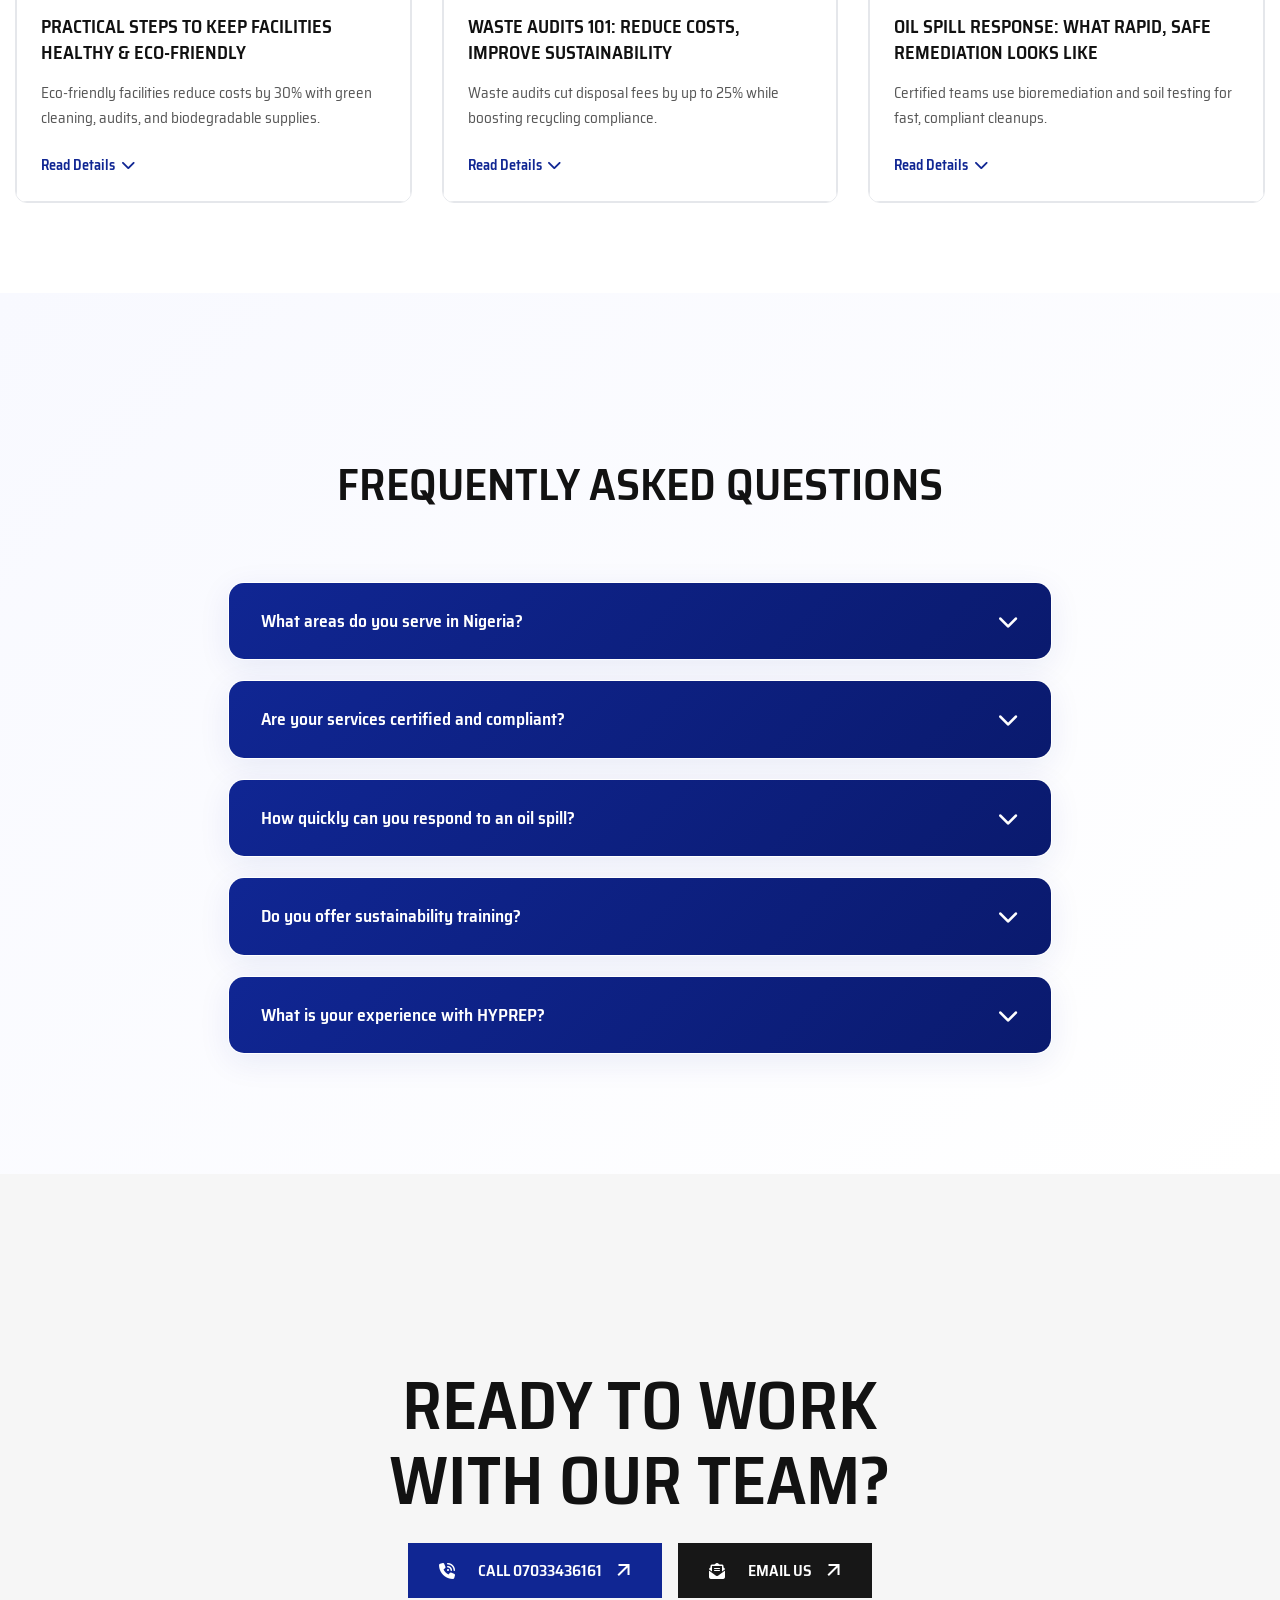
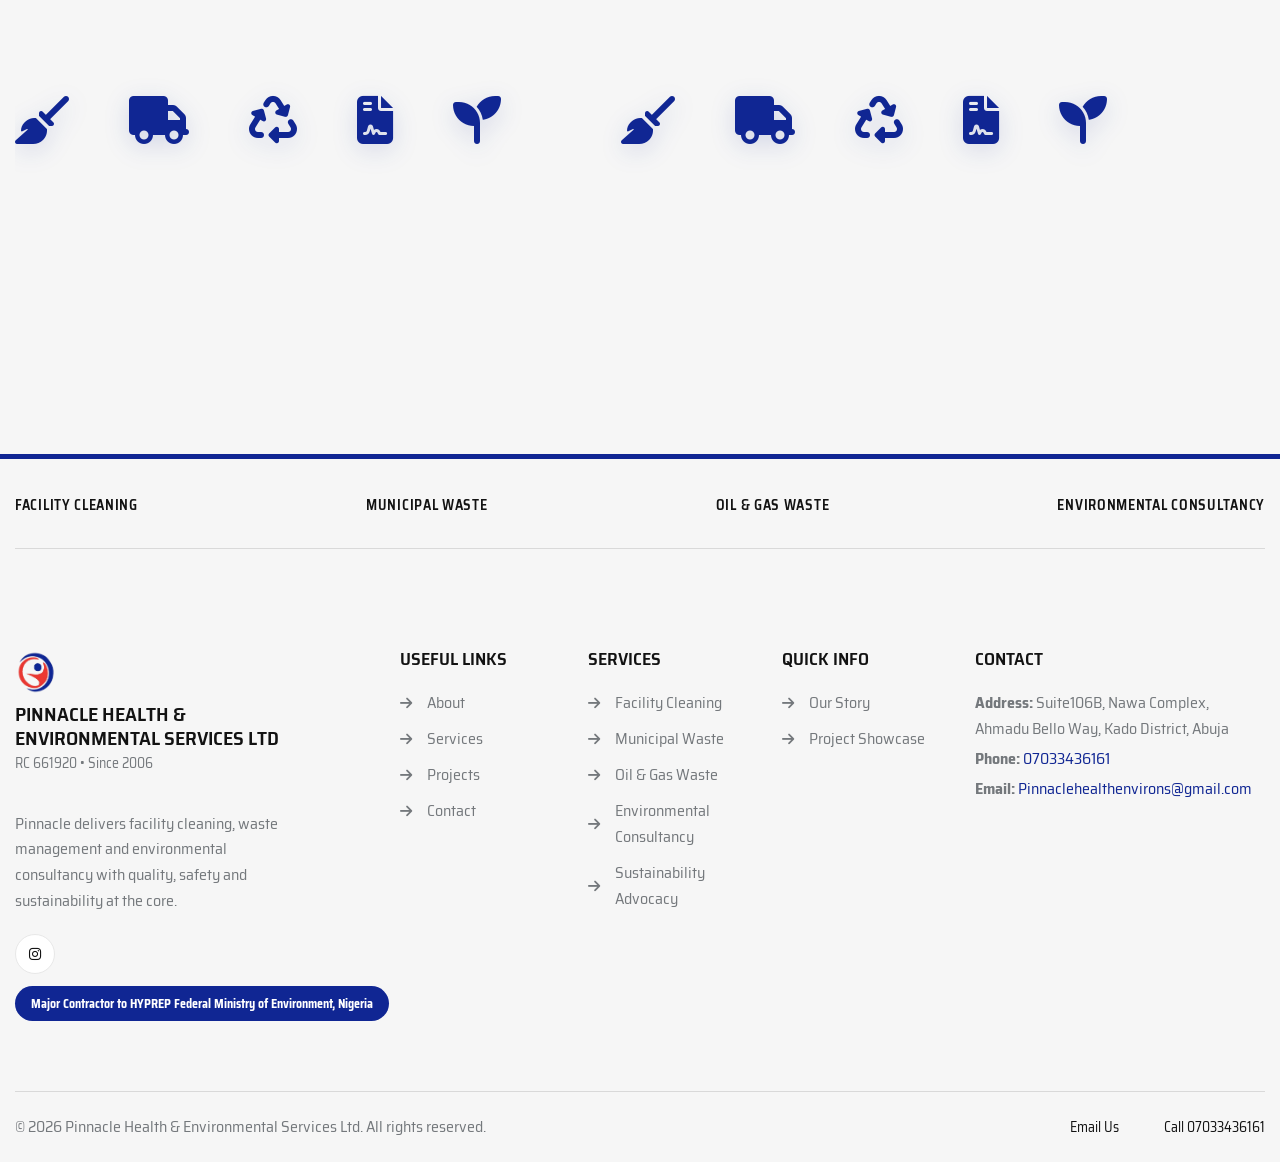
==== commit dac7ce2f: "updated the hero slider for proper alignments and responsiveness" ====
--- a/index.html
+++ b/index.html
@@ -1111,213 +1111,260 @@
 
   </style>
 
-  <div class="swiper slider-active">
+<!-- ============================== HERO SLIDER ============================== -->
+<section class="pinnacle-hero-area">
+  <style>
+    /* ---- Clean reset for Pinnacle Hero ---- */
+    .pinnacle-hero-area {
+      position: relative;
+      overflow: hidden;
+    }
+
+    .pinnacle-slide {
+      position: relative;
+      display: flex;
+      align-items: center;
+      min-height: 90vh;
+      background-size: cover;
+      background-position: center;
+      background-repeat: no-repeat;
+    }
+
+    .pinnacle-slide::before {
+      content: "";
+      position: absolute;
+      inset: 0;
+      background: linear-gradient(180deg, rgba(0,0,0,0.5) 0%, rgba(0,0,0,0.25) 100%);
+      z-index: 1;
+    }
+
+    .pinnacle-content {
+      position: relative;
+      z-index: 2;
+      background: rgba(31,41,55,0.95);
+      padding: 3rem 2.5rem;
+      border-radius: 16px;
+      max-width: 700px;
+      color: #fff;
+    }
+
+    .pinnacle-content h1 span {
+      color: #102693;
+    }
+
+    .pinnacle-badges {
+      display: flex;
+      flex-wrap: wrap;
+      gap: 12px;
+      margin-bottom: 1rem;
+    }
+
+    .pinnacle-badges .badge {
+      padding: 0.5rem 1rem;
+      border-radius: 999px;
+      font-weight: 500;
+    }
+
+    .badge-blue {
+      background: #102693;
+      color: #fff;
+    }
+
+    .badge-outline {
+      background: #fff;
+      border: 2px solid #102693;
+      color: #102693;
+    }
+
+    .pinnacle-buttons {
+      display: flex;
+      flex-wrap: wrap;
+      gap: 16px;
+      margin-top: 1.5rem;
+    }
+
+    .pinnacle-btn {
+      background: #102693;
+      color: #fff;
+      border: 2px solid #102693;
+      padding: 0.75rem 1.75rem;
+      border-radius: 6px;
+      font-weight: 600;
+      transition: all 0.3s ease;
+      text-decoration: none;
+    }
+
+    .pinnacle-btn:hover {
+      background: #0a1a6e;
+    }
+
+    .pinnacle-btn-outline {
+      background: #fff;
+      color: #102693;
+    }
+
+    .pinnacle-btn-outline:hover {
+      background: #102693;
+      color: #fff;
+    }
+
+    .pinnacle-infobox {
+      background: #fff;
+      color: #111;
+      border-left: 4px solid #102693;
+      border-radius: 12px;
+      padding: 0.9rem 1.25rem;
+      margin-top: 1.5rem;
+      font-size: 0.9rem;
+    }
+
+    @media (max-width: 768px) {
+      .pinnacle-content {
+        padding: 1.75rem !important;
+      }
+      .pinnacle-content h1 {
+        font-size: 1.8rem;
+        line-height: 1.2;
+      }
+      .pinnacle-infobox {
+        font-size: 0.85rem;
+      }
+    }
+    @media (max-width: 768px) {
+  .pinnacle-content {
+    padding: 1.75rem !important;
+    margin-top: 1.25rem !important;
+    margin-bottom: 1.25rem !important;
+  }
+  .pinnacle-content h1 {
+    font-size: 1.8rem;
+    line-height: 1.2;
+  }
+  .pinnacle-infobox {
+    font-size: 0.85rem;
+  }
+}
+
+  </style>
+
+  <div class="swiper pinnacle-slider">
     <div class="swiper-wrapper">
-      <!-- ==== NEW SLIDE 0: COMPANY INTRODUCTION (ADDED FIRST) ==== -->
-      <div class="swiper-slide slider__bg" data-background="assets/img/slider/slider_bg01.png">
-        <div class="container custom-container-two">
-          <div class="row">
-            <div class="col-xl-7 col-lg-8">
-              <div class="slider__content text-center text-lg-start" style="background:#1f2937; padding: 3rem 2.5rem; border-radius: 16px;">
-          
-                <!-- Company Name -->
-                <h1 class="display-4 fw-bold mb-3" style="color:#fff; line-height: 1.1;">
-                  Pinnacle Health &<br><span style="color:#102693;">Environmental Services Ltd</span>
-                </h1>
-      
-                <!-- Tagline -->
-                <p class="lead fs-5 mb-4" style="color:#e2e8f0;">
-                  <strong>Government-trusted</strong> leader in <strong>facility cleaning, waste management,</strong> and <strong>environmental remediation</strong> across Nigeria.
-                </p>
-      
-                <!-- Badges -->
-                <div class="d-flex flex-wrap gap-3 justify-content-center justify-content-lg-start mb-4">
-                  <span class="badge bg-primary text-white px-3 py-2 rounded-pill d-none d-md-inline">
-                    ISO 9001 & 14001 Certified
-                  </span>
-                  <span class="badge" style="background:#fff; border:2px solid #102693; color:#102693;">
-                    Major HYPREP Contractor
-                  </span>
-                </div>
-      
-                <!-- CTA Buttons -->
-                <div class="d-flex flex-wrap gap-3 justify-content-center justify-content-lg-start">
-                  <a href="about.html" class="btn">
-                    Learn About Us <img src="assets/img/icons/right_arrow.svg" alt="" class="injectable">
-                  </a>
-                  <a href="contact.html" class="btn d-none d-md-inline-block" style="background:#fff; border:2px solid #102693; color:#102693;">
-                    Get in Touch
-                  </a>
-                </div>
-      
-              </div>
-            </div>
-          </div>
-
-          <div class="row mt-4">
-            <div class="col-xl-10">
-              <div class="p-3 bg-white" style="border-left:4px solid #102693; border-radius:12px;">
-                <p class="mb-0"><strong>Government-trusted:</strong> Delivering environmental services on UN-backed Ogoniland cleanup under the Hydrocarbon Pollution Remediation Project (HYPREP).</p>
-              </div>
+
+      <!-- Slide 1 -->
+      <div class="swiper-slide pinnacle-slide" style="background-image:url('assets/img/slider/slider_bg01.png')">
+        <div class="container">
+          <div class="pinnacle-content">
+            <h1 class="fw-bold mb-3 text-white">Pinnacle Health &<br><span class="text-white">Environmental Services Ltd</span></h1>
+            <p class="lead mb-4 text-white">A <strong>government-trusted</strong> leader in <strong>facility cleaning, waste management</strong>, and <strong>environmental remediation</strong> across Nigeria.</p>
+
+            <div class="pinnacle-badges">
+              <span class="badge badge-blue">ISO 9001 & 14001 Certified</span>
+              <span class="badge badge-outline">Major HYPREP Contractor</span>
+            </div>
+
+            <div class="pinnacle-buttons">
+              <a href="about.html" class="pinnacle-btn text-white">Learn About Us</a>
+              <a href="contact.html" class="pinnacle-btn pinnacle-btn-outline">Get in Touch</a>
+            </div>
+
+            <div class="pinnacle-infobox">
+              <strong>Government-trusted:</strong> Delivering environmental services on UN-backed Ogoniland cleanup under the Hydrocarbon Pollution Remediation Project (HYPREP).
             </div>
           </div>
         </div>
       </div>
-      <!-- ==== SLIDE 1 ==== -->
-      <div class="swiper-slide slider__bg" data-background="assets/img/slider/slider_bg02.png">
-        <div class="container custom-container-two">
-          <div class="row">
-            <div class="col-xl-7 col-lg-8">
-              <div class="slider__content text-center text-lg-start" style="background:#1f2937; padding: 3rem 2.5rem; border-radius: 16px;">
-          
-                <!-- Company Name -->
-                <h1 class="display-4 fw-bold mb-3" style="color:#fff; line-height: 1.1;">
-                  Facility Cleaning & <br><span style="color:#102693;">Environmental Services Ltd</span>
-                </h1>
-      
-                <!-- Tagline -->
-                <p class="lead fs-5 mb-4" style="color:#e2e8f0;">
-                  <strong>Government-trusted</strong> leader in <strong>facility cleaning, waste management,</strong> and <strong>environmental remediation</strong> across Nigeria.
-                </p>
-      
-                <!-- Badges -->
-                <div class="d-flex flex-wrap gap-3 justify-content-center justify-content-lg-start mb-4">
-                  <span class="badge bg-primary text-white px-3 py-2 rounded-pill d-none d-md-inline">
-                    ISO 9001 & 14001 Certified
-                  </span>
-                  <span class="badge" style="background:#fff; border:2px solid #102693; color:#102693;">
-                    Major HYPREP Contractor
-                  </span>
-                </div>
-      
-                <!-- CTA Buttons -->
-                <div class="d-flex flex-wrap gap-3 justify-content-center justify-content-lg-start">
-                  <a href="about.html" class="btn">
-                    Learn About Us <img src="assets/img/icons/right_arrow.svg" alt="" class="injectable">
-                  </a>
-                  <a href="contact.html" class="btn d-none d-md-inline-block" style="background:#fff; border:2px solid #102693; color:#102693;">
-                    Get in Touch
-                  </a>
-                </div>
-      
-              </div>
-            </div>
-          </div>
-
-          <div class="row mt-4">
-            <div class="col-xl-10">
-              <div class="p-3 bg-white" style="border-left:4px solid #102693; border-radius:12px;">
-                <p class="mb-0"><strong>Government-trusted:</strong> Delivering environmental services on UN-backed Ogoniland cleanup under the Hydrocarbon Pollution Remediation Project (HYPREP).</p>
-              </div>
+
+      <!-- Slide 2 -->
+      <div class="swiper-slide pinnacle-slide" style="background-image:url('assets/img/slider/slider_bg02.png')">
+        <div class="container">
+          <div class="pinnacle-content">
+            <h1 class="fw-bold mb-3 text-white">Facility Cleaning &<br><span class="text-white">Environmental Management Experts</span></h1>
+            <p class="lead mb-4 text-white">We deliver nationwide <strong>facility cleaning, waste solutions,</strong> and <strong>environmental consultancy</strong> with excellence.</p>
+
+            <div class="pinnacle-badges">
+              <span class="badge badge-blue">ISO 9001 & 14001 Certified</span>
+              <span class="badge badge-outline">HSE-Compliant Operations</span>
+            </div>
+
+            <div class="pinnacle-buttons">
+              <a href="services.html" class="pinnacle-btn text-white">Our Services</a>
+              <a href="contact.html" class="pinnacle-btn pinnacle-btn-outline">Get a Quote</a>
+            </div>
+
+            <div class="pinnacle-infobox">
+              <strong>Trusted by:</strong> INEC, hospitals, and corporate clients nationwide — delivering consistency and excellence.
             </div>
           </div>
         </div>
       </div>
 
-       <!-- ==== SLIDE 2 ==== -->
-       <div class="swiper-slide slider__bg" data-background="assets/img/slider/slider_bg01.png">
-        <div class="container custom-container-two">
-          <div class="row">
-            <div class="col-xl-7 col-lg-8">
-              <div class="slider__content text-center text-lg-start" style="background:#1f2937; padding: 3rem 2.5rem; border-radius: 16px;">
-          
-                <!-- Company Name -->
-                <h1 class="display-4 fw-bold mb-3" style="color:#fff; line-height: 1.1;">
-                  Waste Management for Cities <br><span style="color:#102693;">& Petroleum Operations</span>
-                </h1>
-      
-                <!-- Tagline -->
-                <p class="lead fs-5 mb-4" style="color:#e2e8f0;">
-                  <strong>Government-trusted</strong> leader in <strong>facility cleaning, waste management,</strong> and <strong>environmental remediation</strong> across Nigeria.
-                </p>
-      
-                <!-- Badges -->
-                <div class="d-flex flex-wrap gap-3 justify-content-center justify-content-lg-start mb-4">
-                  <span class="badge bg-primary text-white px-3 py-2 rounded-pill d-none d-md-inline">
-                    ISO 9001 & 14001 Certified
-                  </span>
-                  <span class="badge" style="background:#fff; border:2px solid #102693; color:#102693;">
-                    Major HYPREP Contractor
-                  </span>
-                </div>
-      
-                <!-- CTA Buttons -->
-                <div class="d-flex flex-wrap gap-3 justify-content-center justify-content-lg-start">
-                  <a href="about.html" class="btn">
-                    Learn About Us <img src="assets/img/icons/right_arrow.svg" alt="" class="injectable">
-                  </a>
-                  <a href="contact.html" class="btn d-none d-md-inline-block" style="background:#fff; border:2px solid #102693; color:#102693;">
-                    Get in Touch
-                  </a>
-                </div>
-      
-              </div>
-            </div>
-          </div>
-
-          <div class="row mt-4">
-            <div class="col-xl-10">
-              <div class="p-3 bg-white" style="border-left:4px solid #102693; border-radius:12px;">
-                <p class="mb-0"><strong>Government-trusted:</strong> Delivering environmental services on UN-backed Ogoniland cleanup under the Hydrocarbon Pollution Remediation Project (HYPREP).</p>
-              </div>
+      <!-- Slide 3 -->
+      <div class="swiper-slide pinnacle-slide" style="background-image:url('assets/img/slider/slider_bg01.png')">
+        <div class="container">
+          <div class="pinnacle-content">
+            <h1 class="fw-bold mb-3 text-white">Waste Management for Cities<br><span class="text-white">& Petroleum Operations</span></h1>
+            <p class="lead mb-4 text-white">We manage <strong>municipal and oil & gas waste</strong> efficiently and sustainably — safeguarding communities and ecosystems.</p>
+
+            <div class="pinnacle-badges">
+              <span class="badge badge-blue">Sustainable Waste Systems</span>
+              <span class="badge badge-outline">DPR & NESREA Certified</span>
+            </div>
+
+            <div class="pinnacle-buttons">
+              <a href="services.html" class="pinnacle-btn text-white">Explore Waste Solutions</a>
+              <a href="contact.html" class="pinnacle-btn pinnacle-btn-outline">Work With Us</a>
+            </div>
+
+            <div class="pinnacle-infobox ">
+              <strong class="">Environmental stewardship:</strong> Driving circular economy through waste audits, recycling, and remediation.
             </div>
           </div>
         </div>
       </div>
 
-        <!-- ==== SLIDE 3 ==== -->
-        <div class="swiper-slide slider__bg" data-background="assets/img/slider/slider_bg02.jpg">
-          <div class="container custom-container-two">
-            <div class="row">
-              <div class="col-xl-7 col-lg-8">
-                <div class="slider__content text-center text-lg-start" style="background:#1f2937; padding: 3rem 2.5rem; border-radius: 16px;">
-            
-                  <!-- Company Name -->
-                  <h1 class="display-4 fw-bold mb-3" style="color:#fff; line-height: 1.1;">
-                    Environmental Impact <br><span style="color:#102693;">Assessments & Remediation</span>
-                  </h1>
-        
-                  <!-- Tagline -->
-                  <p class="lead fs-5 mb-4" style="color:#e2e8f0;">
-                    <strong>Government-trusted</strong> leader in <strong>facility cleaning, waste management,</strong> and <strong>environmental remediation</strong> across Nigeria.
-                  </p>
-        
-                  <!-- Badges -->
-                  <div class="d-flex flex-wrap gap-3 justify-content-center justify-content-lg-start mb-4">
-                    <span class="badge bg-primary text-white px-3 py-2 rounded-pill">
-                      ISO 9001 & 14001 Certified
-                    </span>
-                    <span class="badge" style="background:#fff; border:2px solid #102693; color:#102693;">
-                      Major HYPREP Contractor
-                    </span>
-                  </div>
-        
-                  <!-- CTA Buttons -->
-                  <div class="d-flex flex-wrap gap-3 justify-content-center justify-content-lg-start">
-                    <a href="about.html" class="btn">
-                      Learn About Us <img src="assets/img/icons/right_arrow.svg" alt="" class="injectable">
-                    </a>
-                    <a href="contact.html" class="btn" style="background:#fff; border:2px solid #102693; color:#102693;">
-                      Get in Touch
-                    </a>
-                  </div>
-        
-                </div>
-              </div>
-            </div>
-  
-            <div class="row mt-4">
-              <div class="col-xl-10">
-                <div class="p-3 bg-white" style="border-left:4px solid #102693; border-radius:12px;">
-                  <p class="mb-0"><strong>Government-trusted:</strong> Delivering environmental services on UN-backed Ogoniland cleanup under the Hydrocarbon Pollution Remediation Project (HYPREP).</p>
-                </div>
-              </div>
+      <!-- Slide 4 -->
+      <div class="swiper-slide pinnacle-slide" style="background-image:url('assets/img/slider/slider_bg01.png')">
+        <div class="container">
+          <div class="pinnacle-content">
+            <h1 class="fw-bold mb-3 text-white">Environmental Impact<br><span class="text-white">Assessments & Remediation</span></h1>
+            <p class="lead mb-4 text-white">Certified consultants providing EIAs, audits, and remediation services aligned with UNEP and FMEnv standards.</p>
+
+            <div class="pinnacle-badges">
+              <span class="badge badge-blue">World Bank & AfDB Compliant</span>
+              <span class="badge badge-outline">FMEnv Accredited</span>
+            </div>
+
+            <div class="pinnacle-buttons">
+              <a href="about.html" class="pinnacle-btn text-white">Learn More</a>
+              <a href="contact.html" class="pinnacle-btn pinnacle-btn-outline">Contact Us</a>
+            </div>
+
+            <div class="pinnacle-infobox">
+              <strong>Global Standards:</strong> Proven record in HYPREP remediation and international environmental consultancy.
             </div>
           </div>
         </div>
+      </div>
 
     </div>
   </div>
+
+  <!-- Initialize Swiper -->
+  <script>
+    document.addEventListener('DOMContentLoaded', () => {
+      new Swiper('.pinnacle-slider', {
+        loop: true,
+        autoplay: { delay: 7000 },
+        effect: 'fade',
+        fadeEffect: { crossFade: true },
+        pagination: { el: '.swiper-pagination', clickable: true },
+        navigation: { nextEl: '.swiper-button-next', prevEl: '.swiper-button-prev' },
+      });
+    });
+  </script>
+</section>
+<!-- ============================== END HERO SLIDER ============================== -->
+
 
   <!-- tiny JS safety-net (removes any line that might be added after Swiper init) -->
   <script>
@@ -1413,7 +1460,7 @@
           <div class="col-lg-4 col-md-6" data-aos="fade-up" data-aos-delay="600">
             <div class="services__item-preview">
               <div class="services__thumb-preview">
-                <img src="assets/img/images/cleaning (6).jpg" alt="Environmental Consultancy" loading="lazy">
+                <img src="assets/img/images/cleaning (16).png" alt="Environmental Consultancy" loading="lazy">
                 <div class="services__icon">
                   <i class="fa-solid fa-leaf"></i>
                 </div>
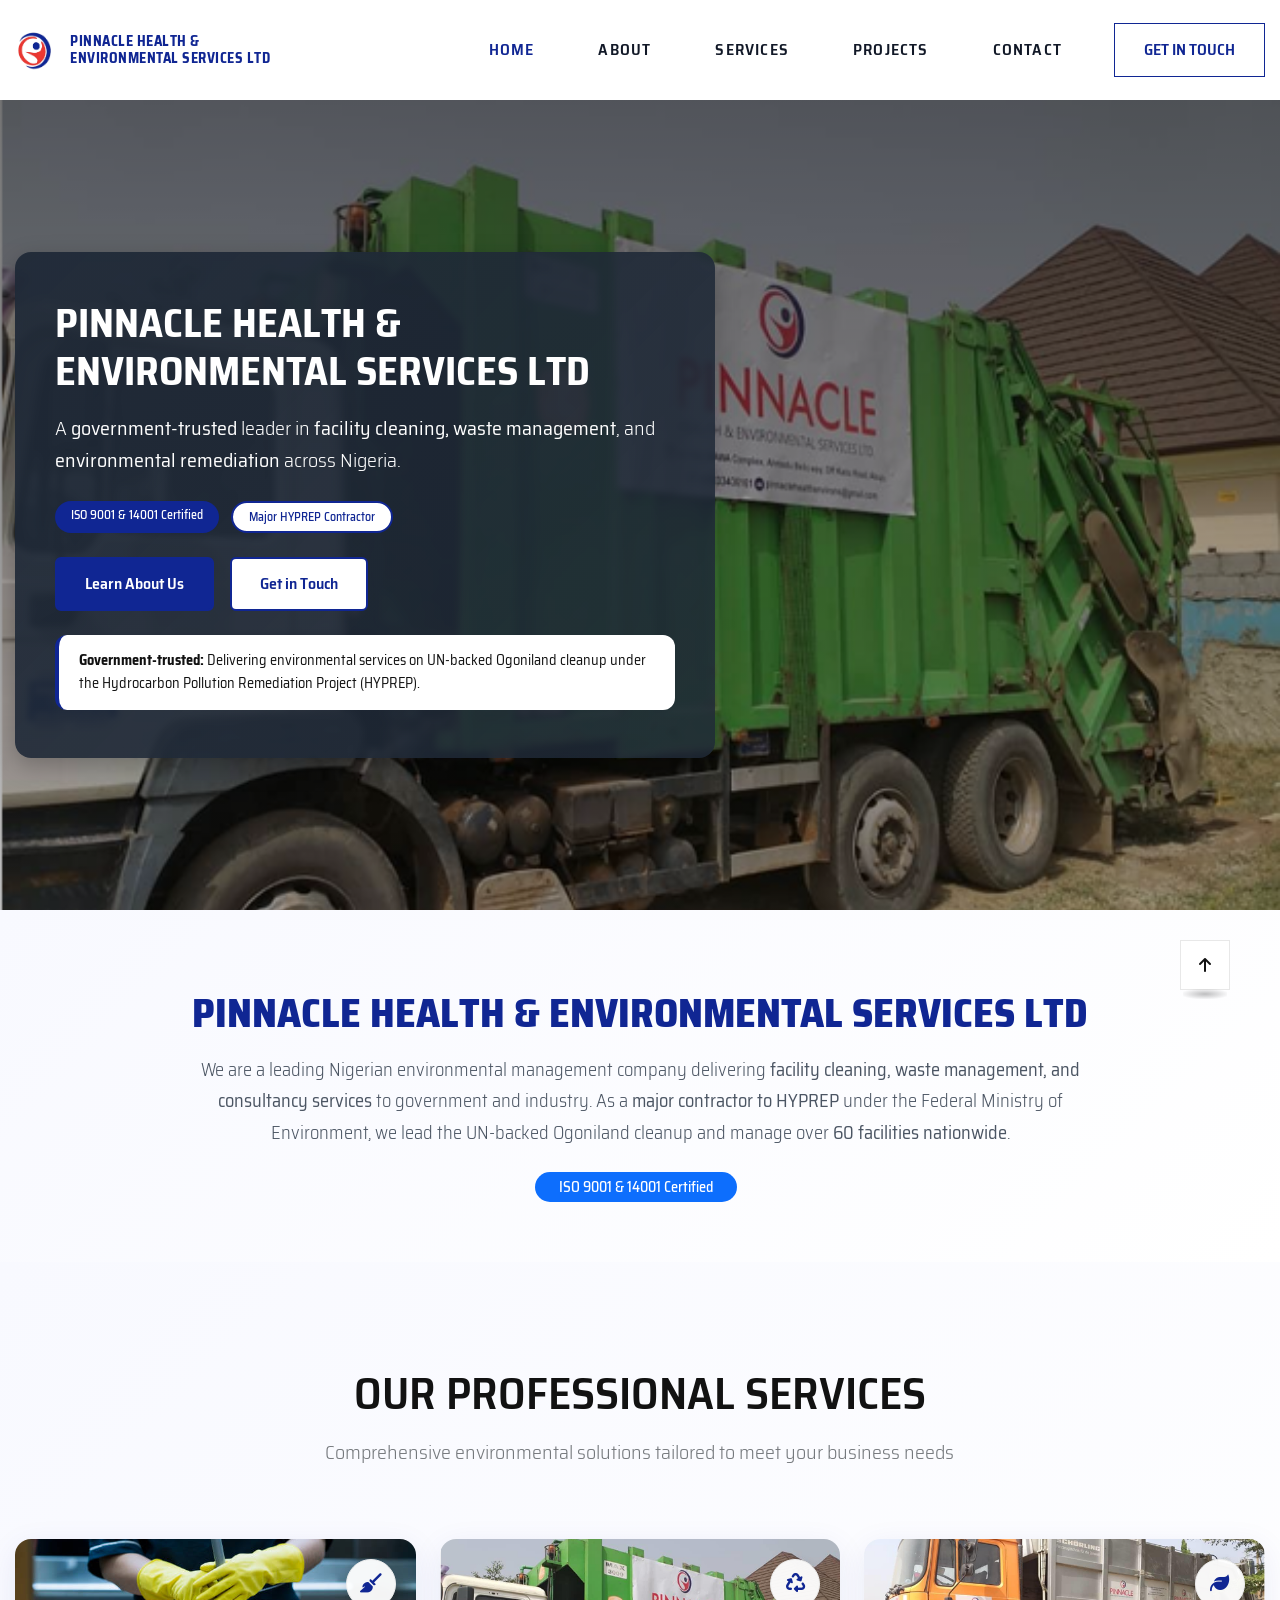
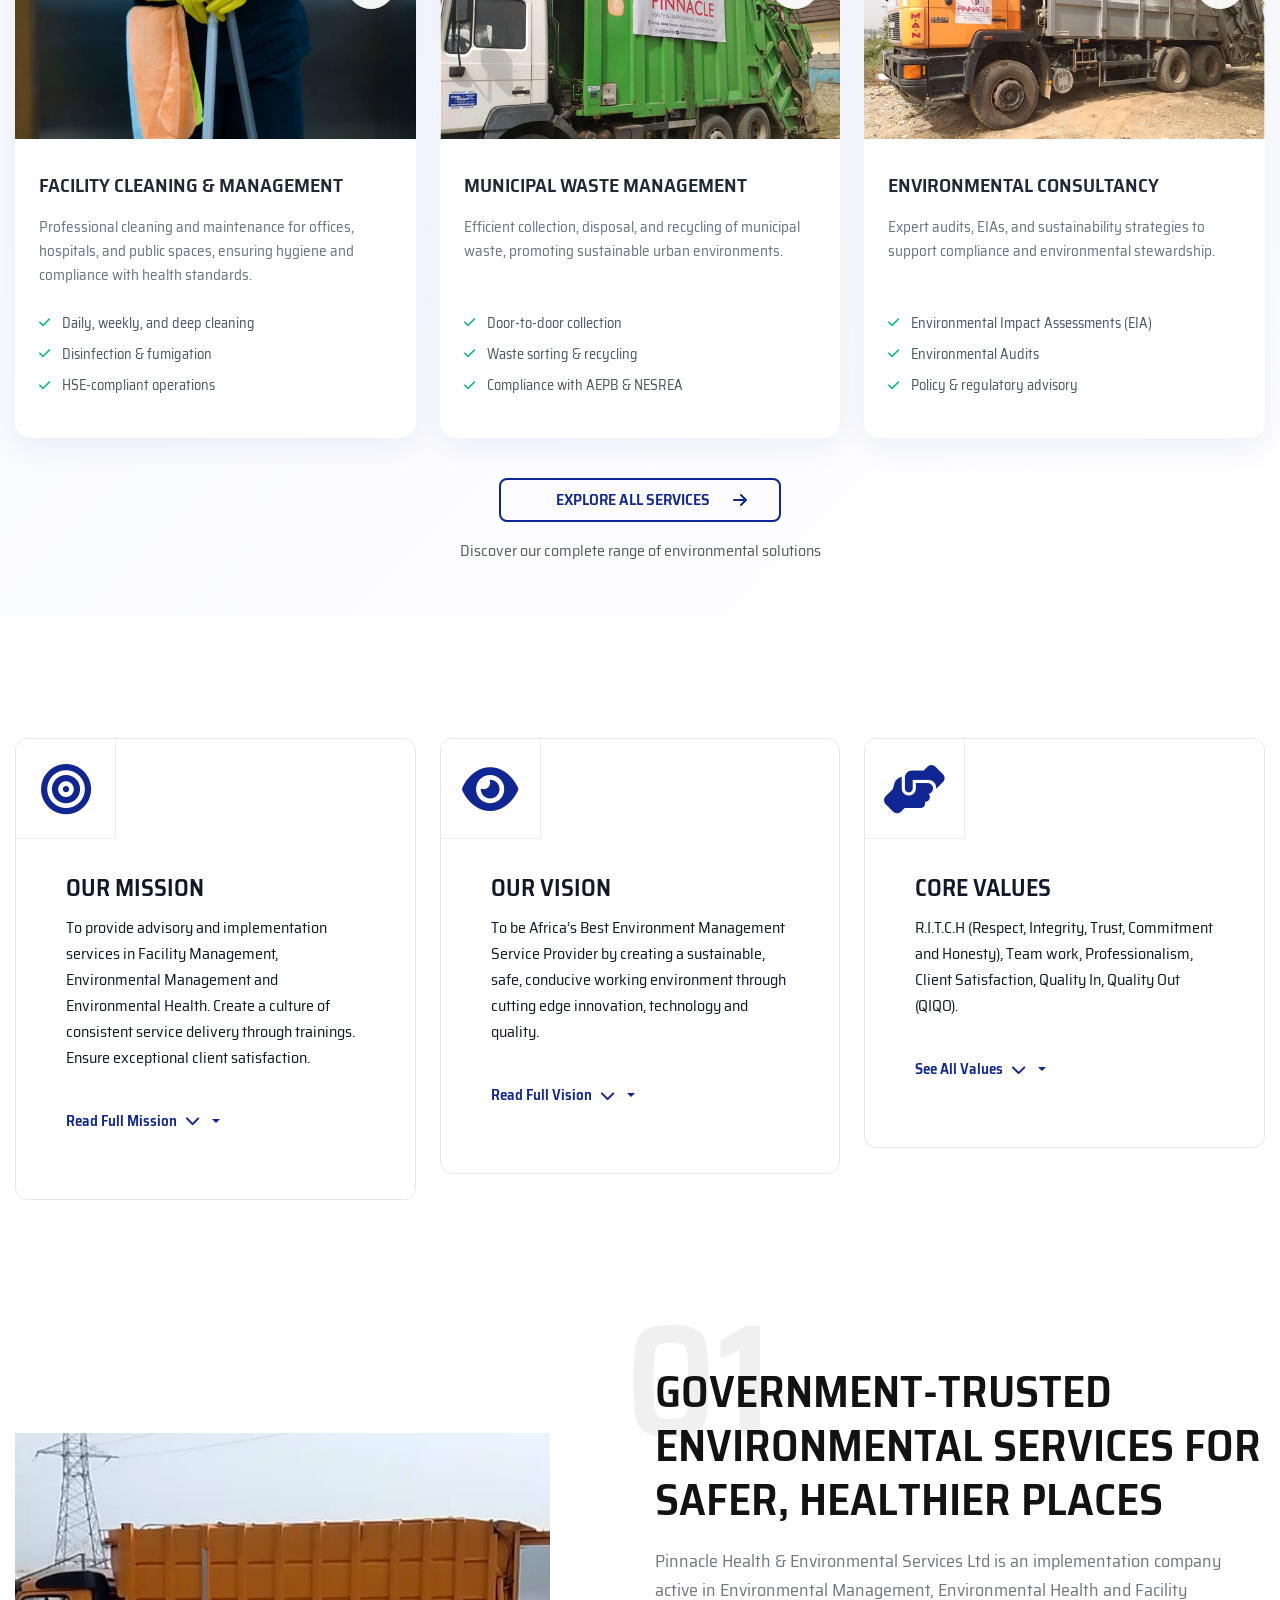
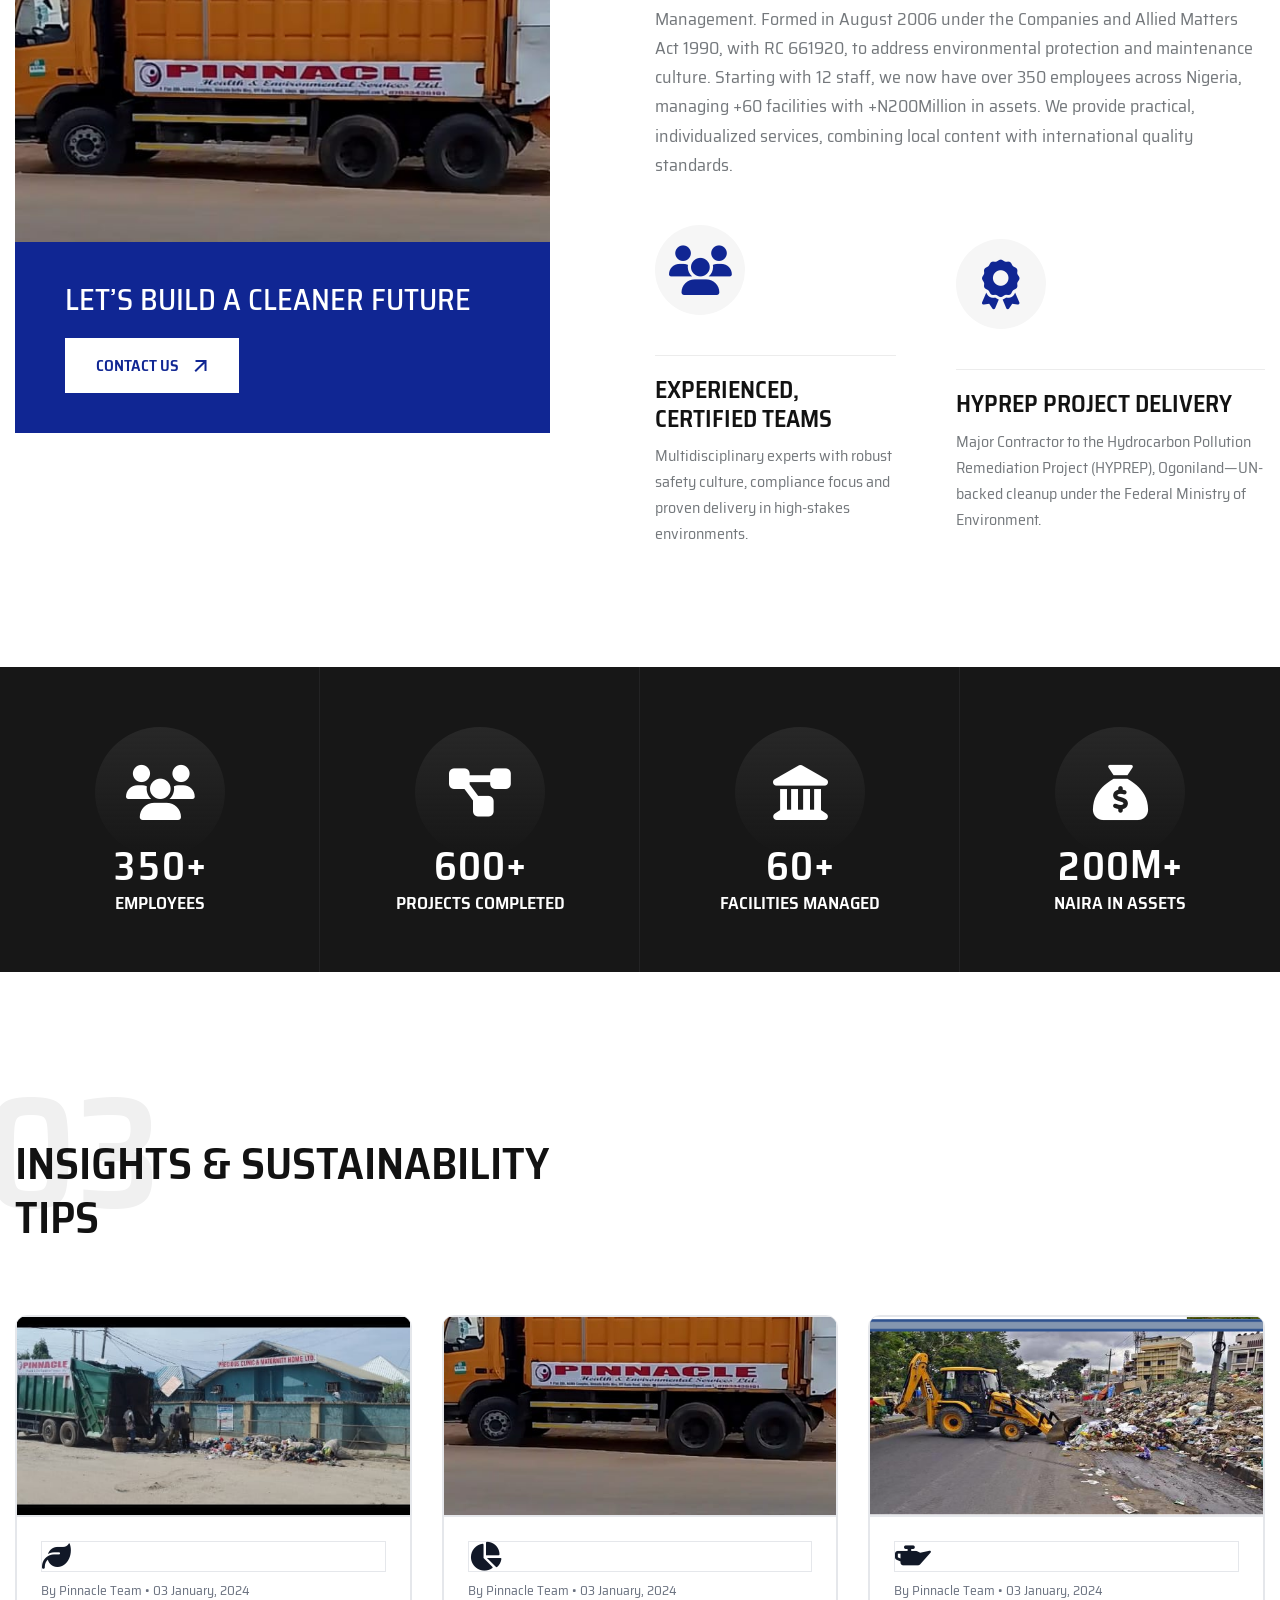
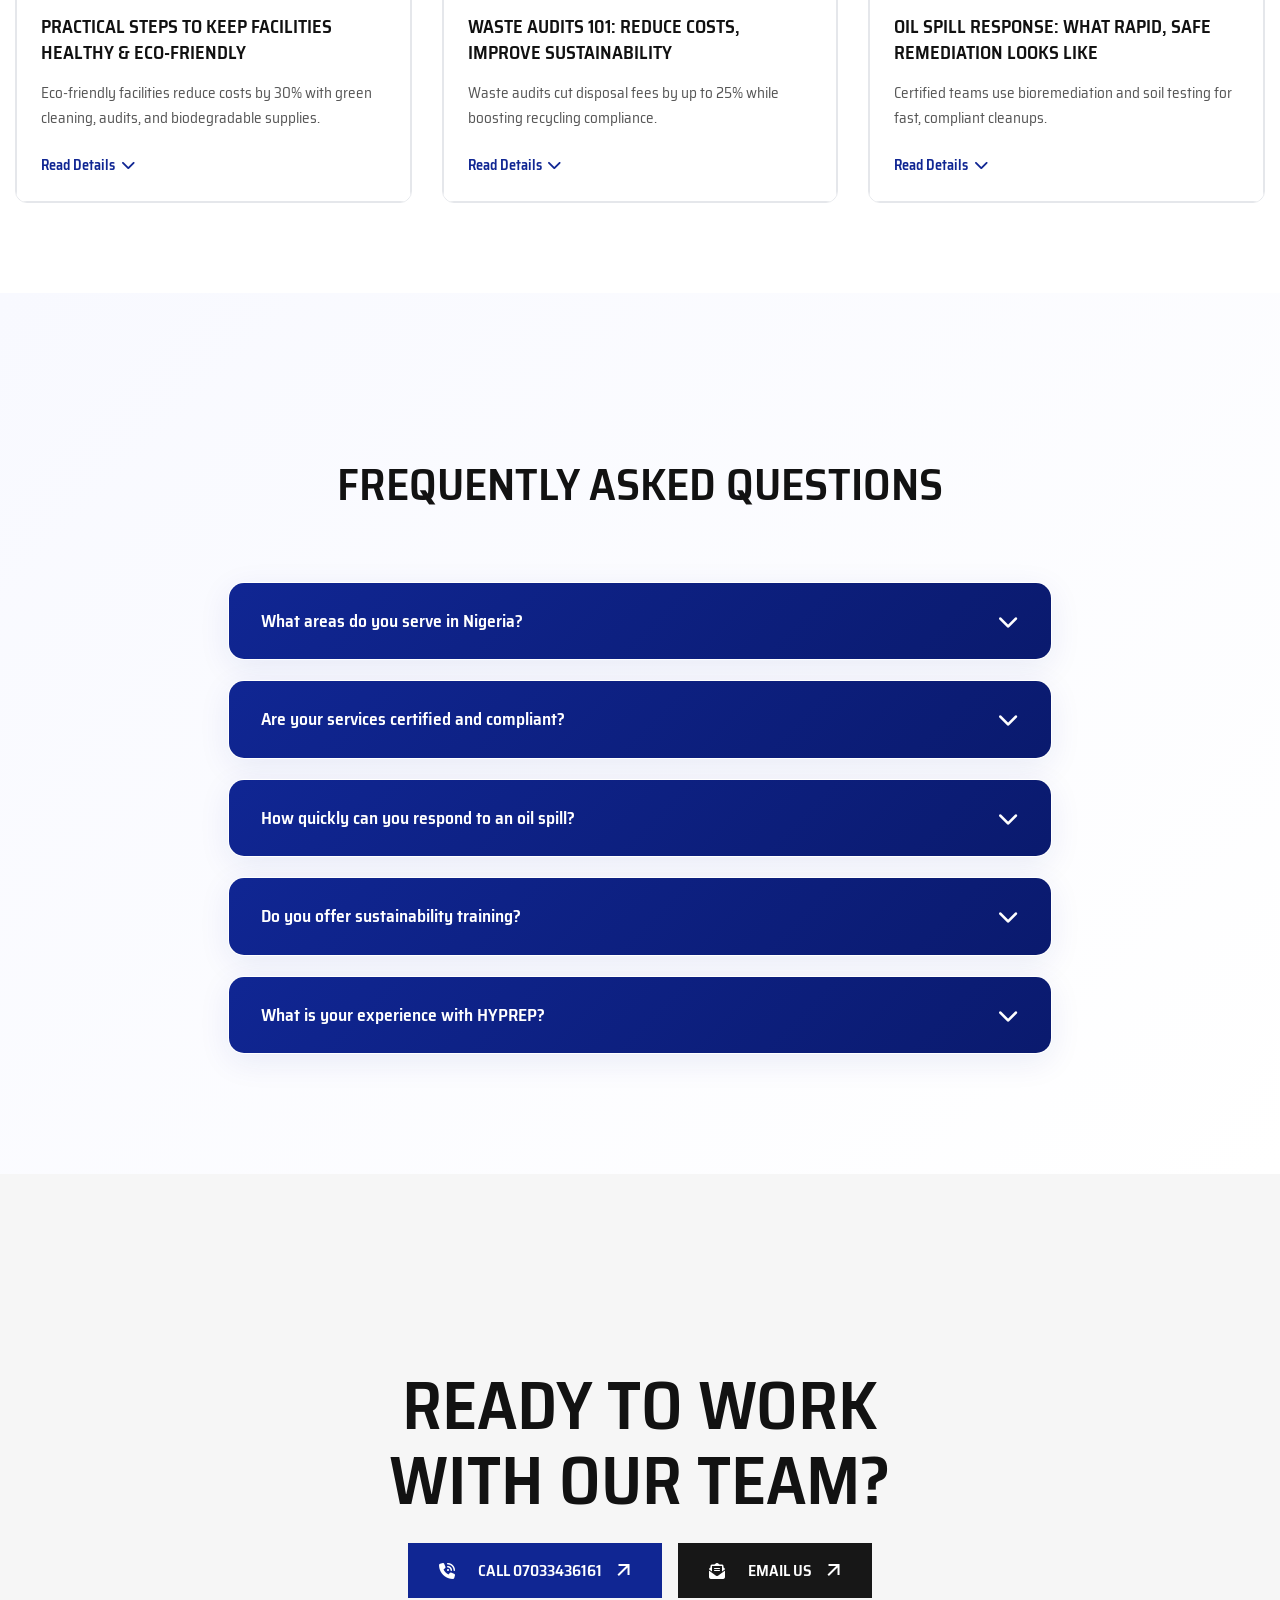
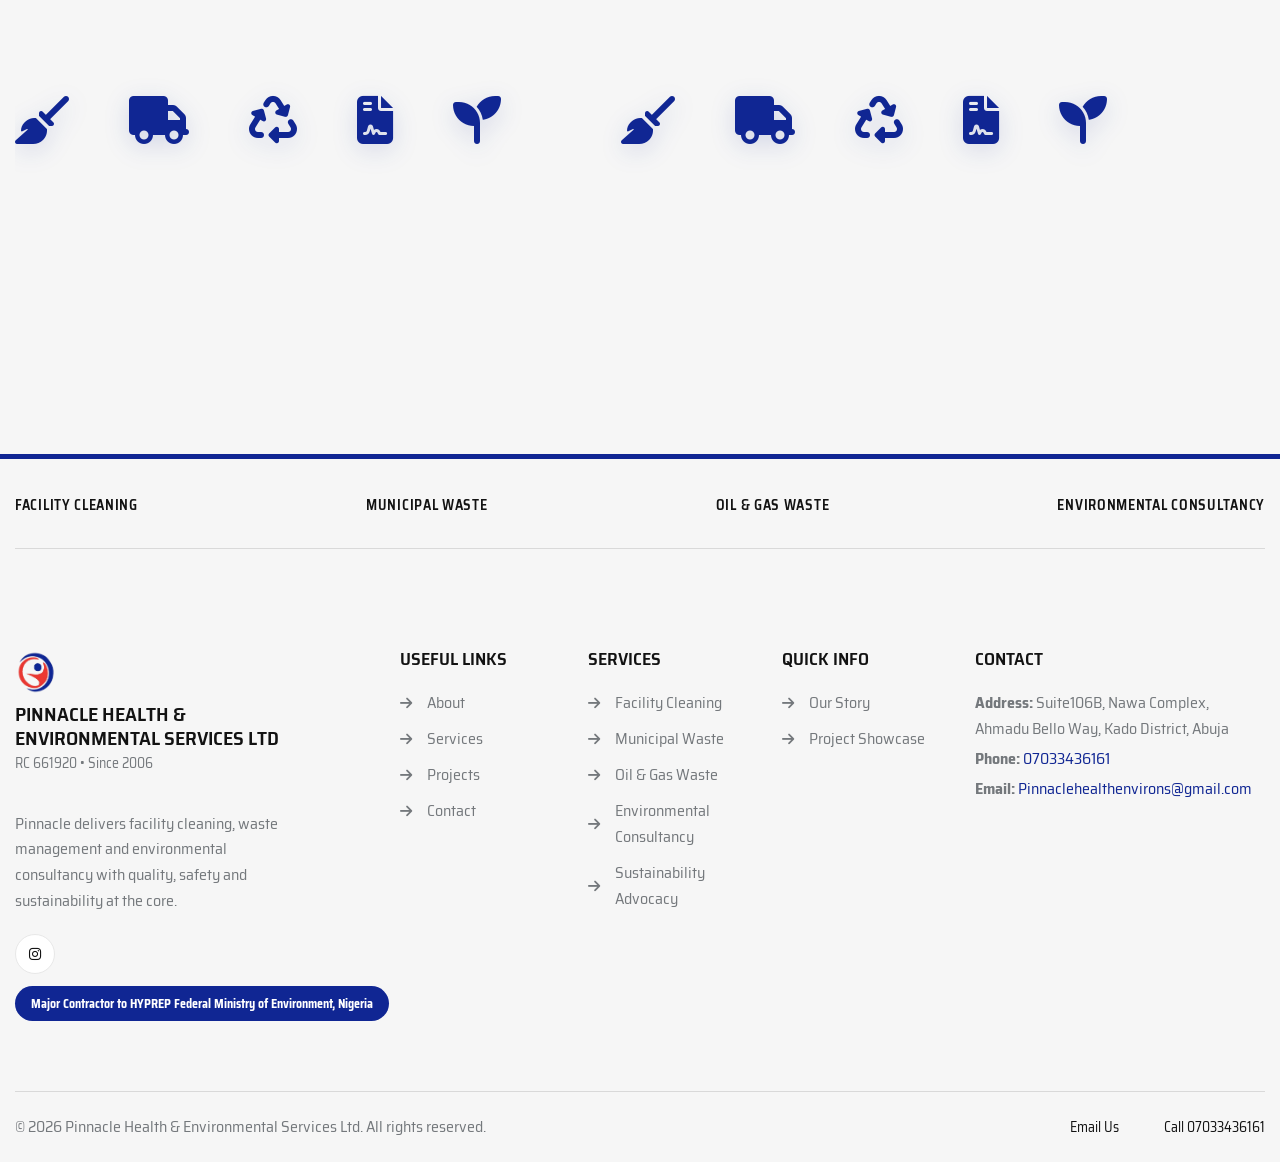
==== commit 2000ba49: "updated the hero slider for proper alignments and responsiveness" ====
--- a/index.html
+++ b/index.html
@@ -1134,18 +1134,29 @@
       content: "";
       position: absolute;
       inset: 0;
-      background: linear-gradient(180deg, rgba(0,0,0,0.5) 0%, rgba(0,0,0,0.25) 100%);
+      background: linear-gradient(180deg, rgba(0,0,0,0.55) 0%, rgba(0,0,0,0.25) 100%);
       z-index: 1;
     }
 
     .pinnacle-content {
       position: relative;
       z-index: 2;
-      background: rgba(31,41,55,0.95);
+      /* ✅ Slight transparent gradient overlay for softer blending */
+      background: linear-gradient(
+        135deg,
+        rgba(31, 41, 55, 0.95) 0%,
+        rgba(31, 41, 55, 0.9) 50%,
+        rgba(31, 41, 55, 0.85) 100%
+      );
       padding: 3rem 2.5rem;
       border-radius: 16px;
       max-width: 700px;
       color: #fff;
+      margin-top: 1.75rem;    /* ✅ breathing space on desktop */
+      margin-bottom: 1.75rem; /* ✅ breathing space on desktop */
+      box-shadow: 0 8px 24px rgba(0, 0, 0, 0.25);
+      backdrop-filter: blur(3px);
+      transition: all 0.3s ease;
     }
 
     .pinnacle-content h1 span {
@@ -1218,33 +1229,29 @@
       font-size: 0.9rem;
     }
 
+    /* --- Responsive adjustments --- */
     @media (max-width: 768px) {
       .pinnacle-content {
         padding: 1.75rem !important;
-      }
+        margin-top: 1.25rem !important;
+        margin-bottom: 1.25rem !important;
+        border-radius: 18px;
+        background: linear-gradient(
+          135deg,
+          rgba(31, 41, 55, 0.9) 0%,
+          rgba(31, 41, 55, 0.8) 100%
+        );
+      }
+
       .pinnacle-content h1 {
         font-size: 1.8rem;
         line-height: 1.2;
       }
+
       .pinnacle-infobox {
         font-size: 0.85rem;
       }
     }
-    @media (max-width: 768px) {
-  .pinnacle-content {
-    padding: 1.75rem !important;
-    margin-top: 1.25rem !important;
-    margin-bottom: 1.25rem !important;
-  }
-  .pinnacle-content h1 {
-    font-size: 1.8rem;
-    line-height: 1.2;
-  }
-  .pinnacle-infobox {
-    font-size: 0.85rem;
-  }
-}
-
   </style>
 
   <div class="swiper pinnacle-slider">
@@ -1315,8 +1322,8 @@
               <a href="contact.html" class="pinnacle-btn pinnacle-btn-outline">Work With Us</a>
             </div>
 
-            <div class="pinnacle-infobox ">
-              <strong class="">Environmental stewardship:</strong> Driving circular economy through waste audits, recycling, and remediation.
+            <div class="pinnacle-infobox">
+              <strong>Environmental stewardship:</strong> Driving circular economy through waste audits, recycling, and remediation.
             </div>
           </div>
         </div>
@@ -1363,6 +1370,7 @@
     });
   </script>
 </section>
+
 <!-- ============================== END HERO SLIDER ============================== -->
 
 
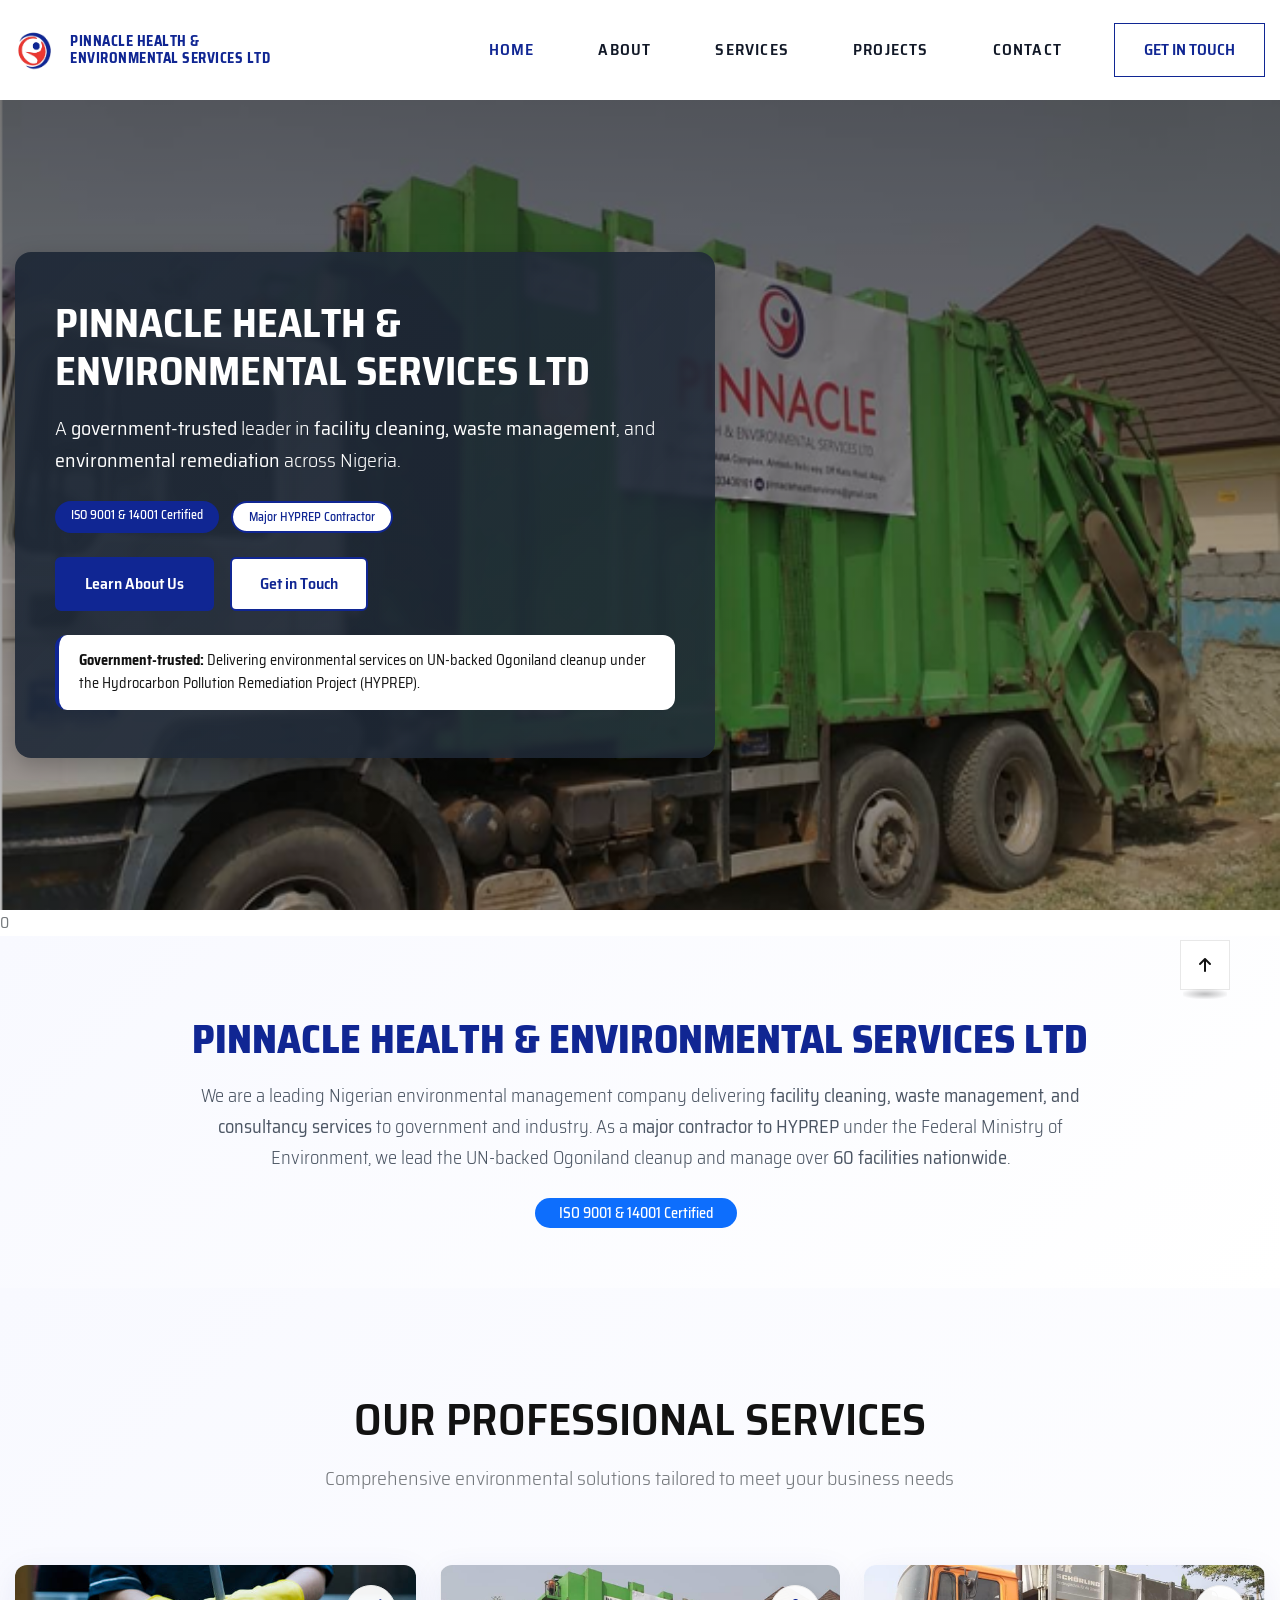
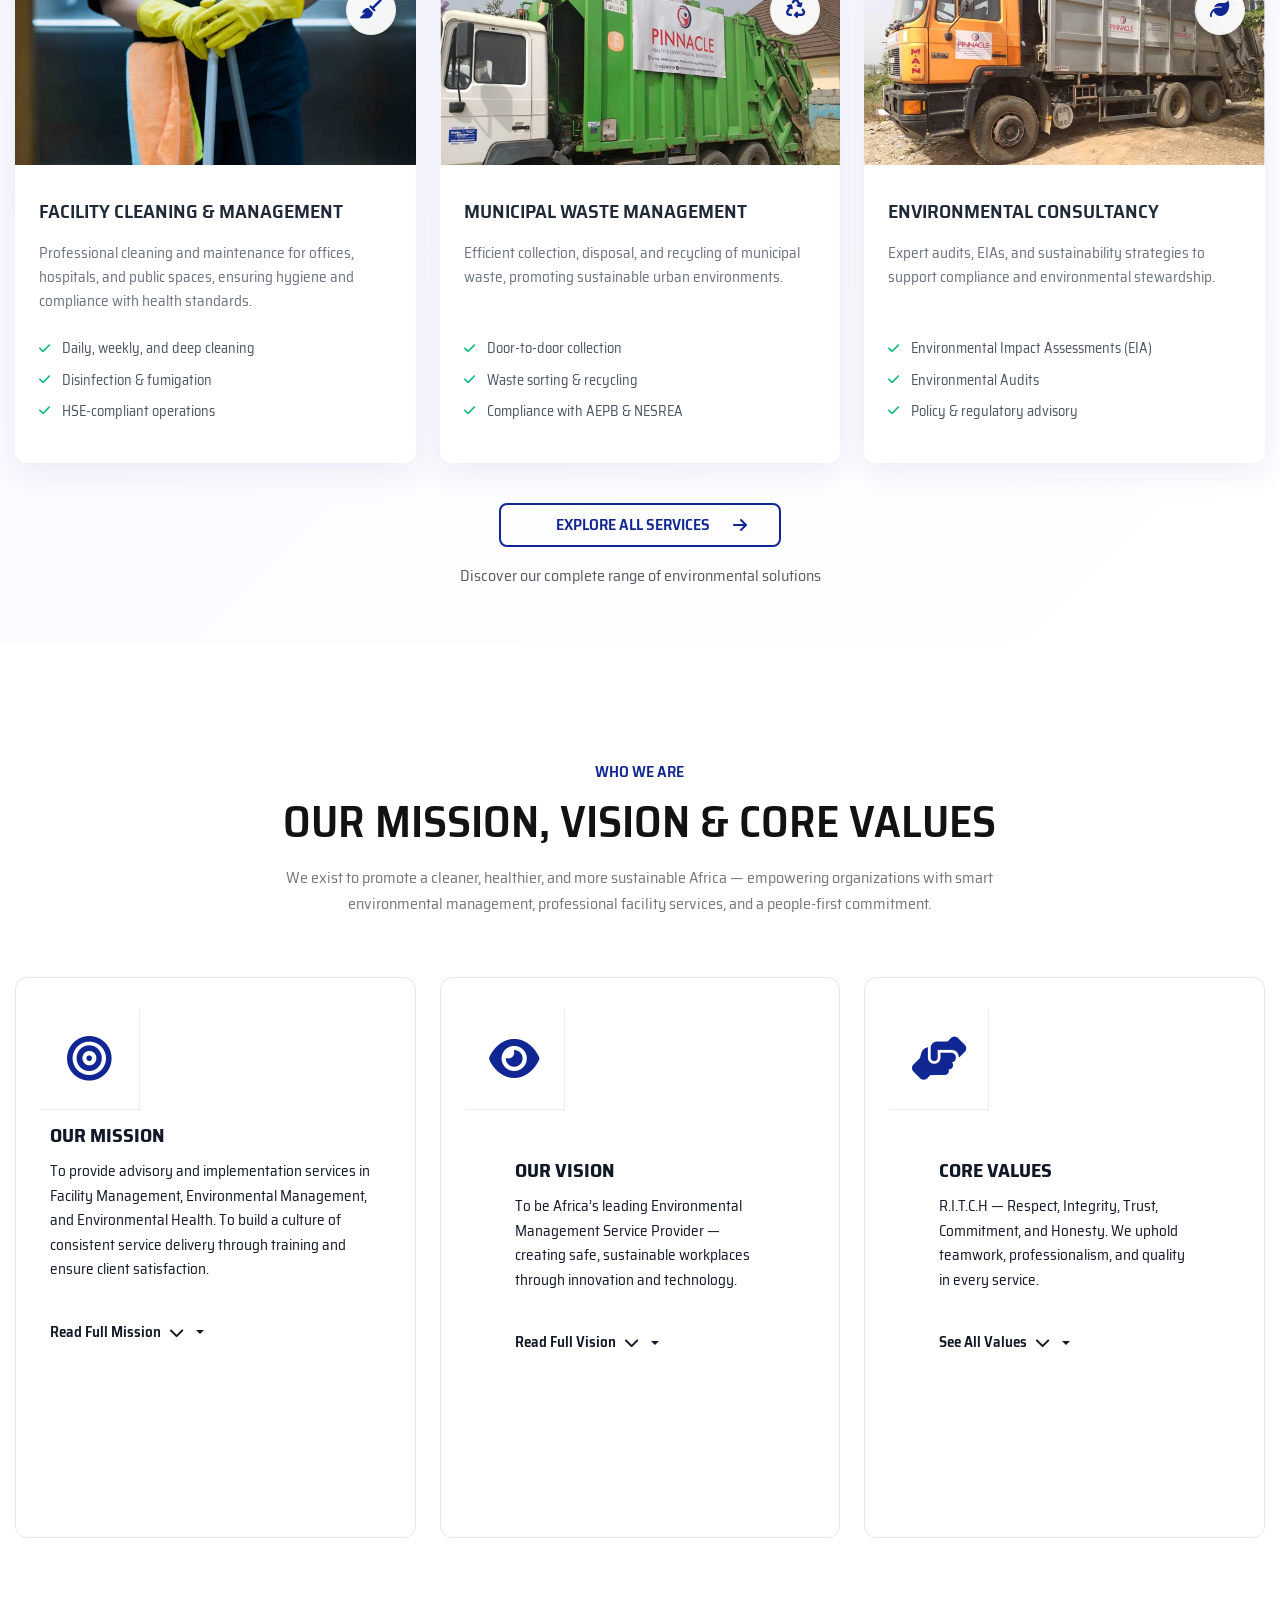
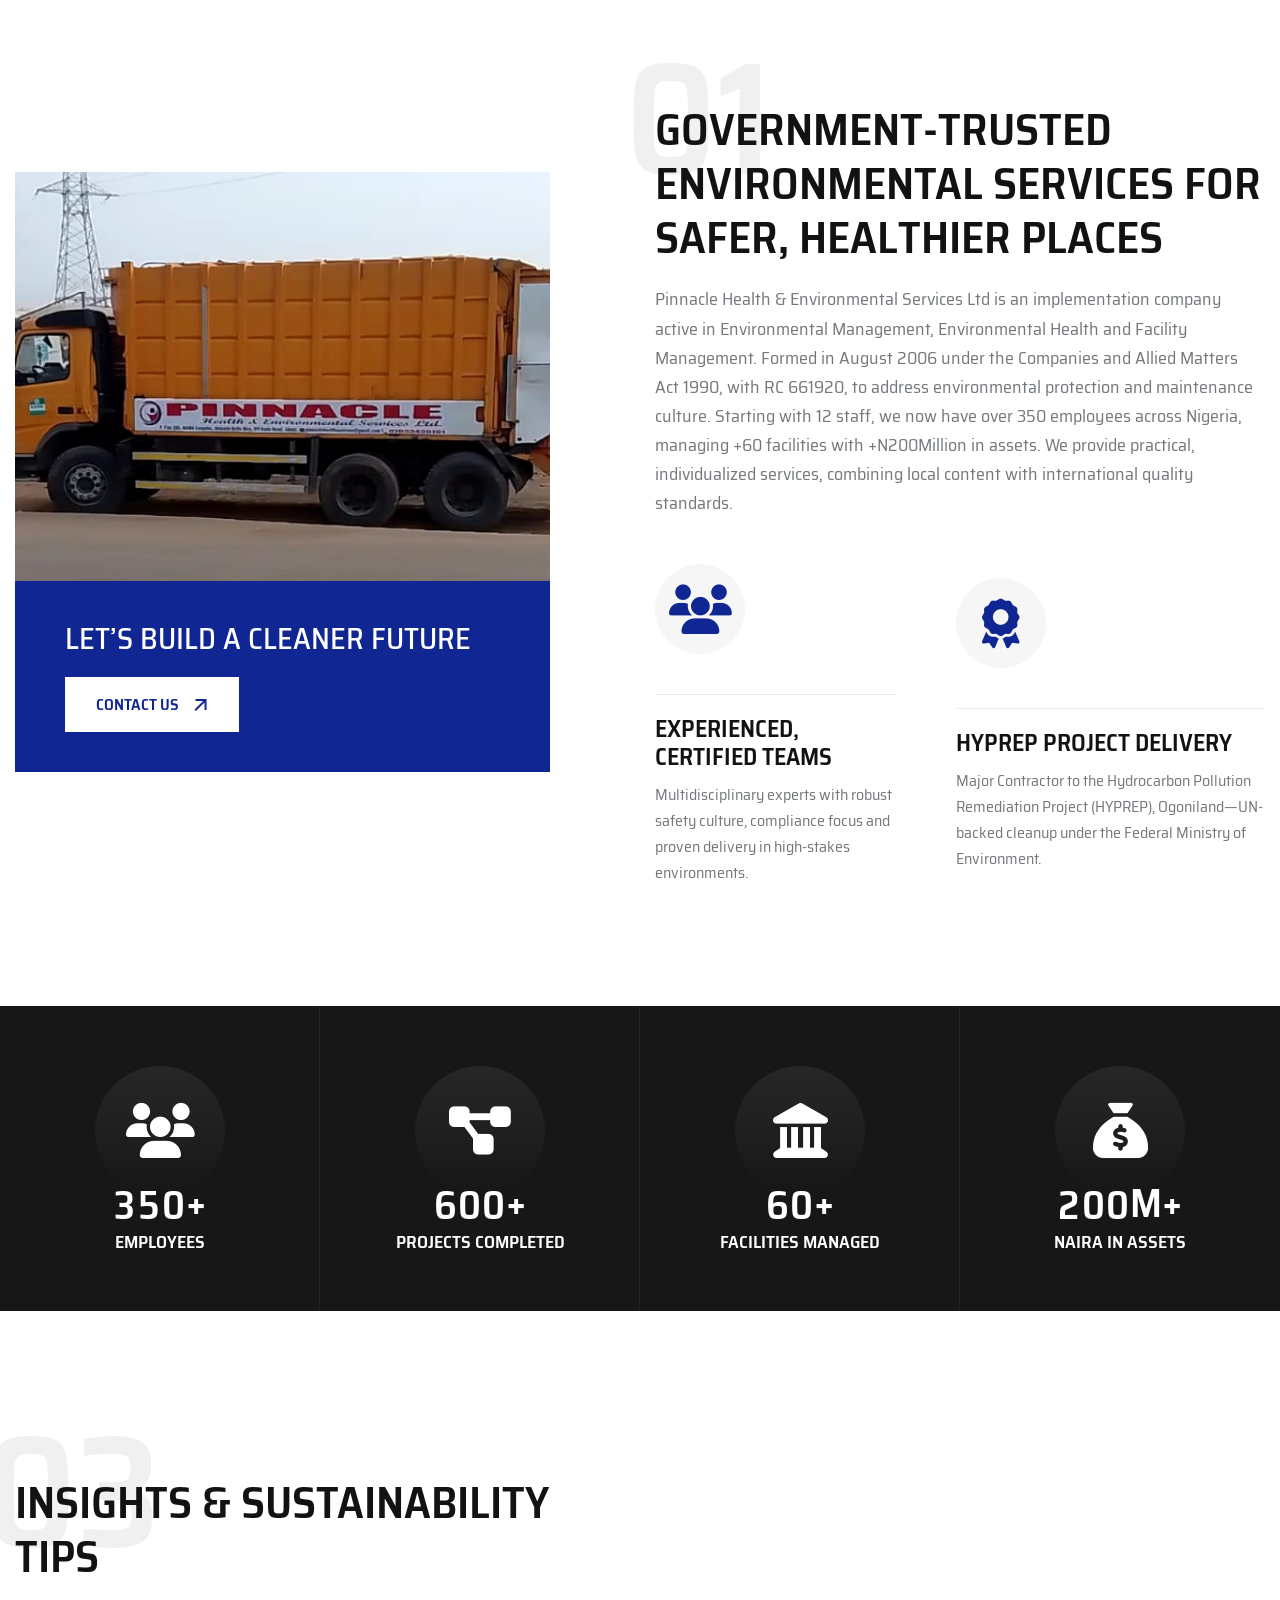
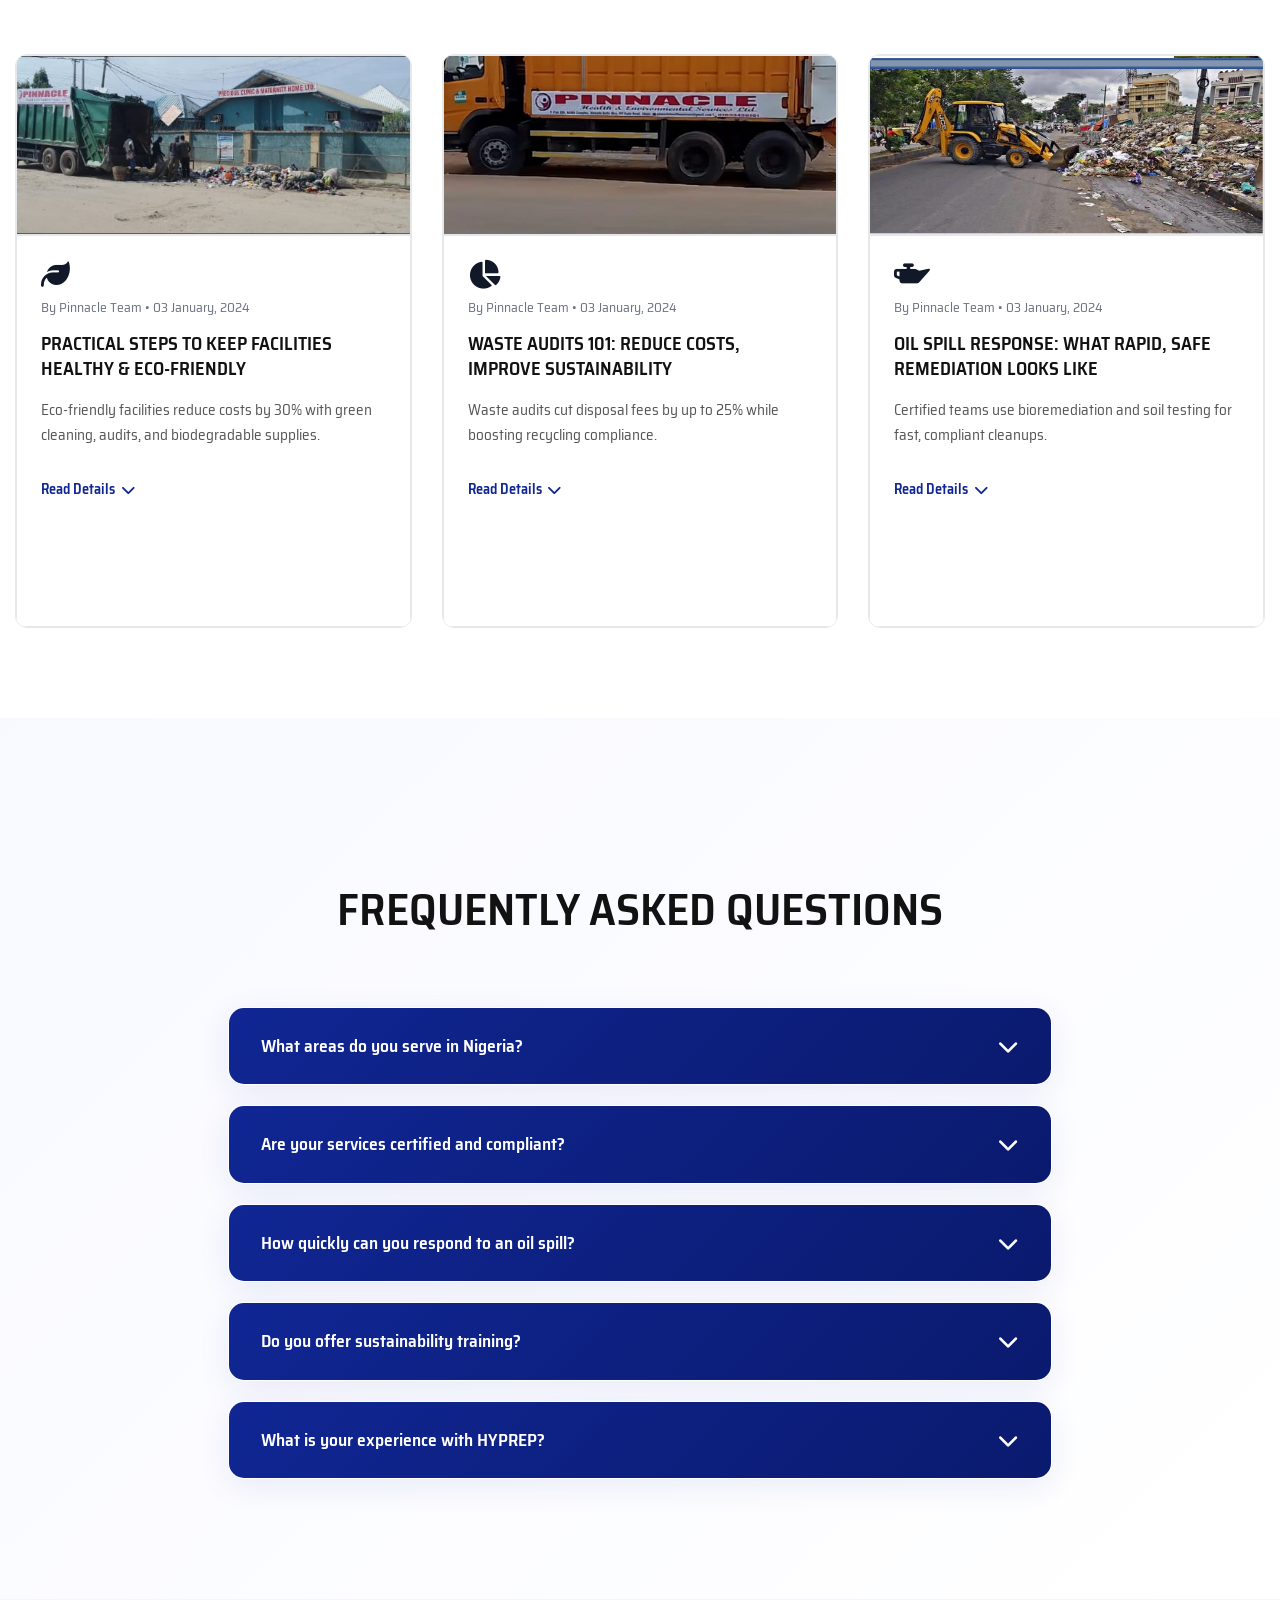
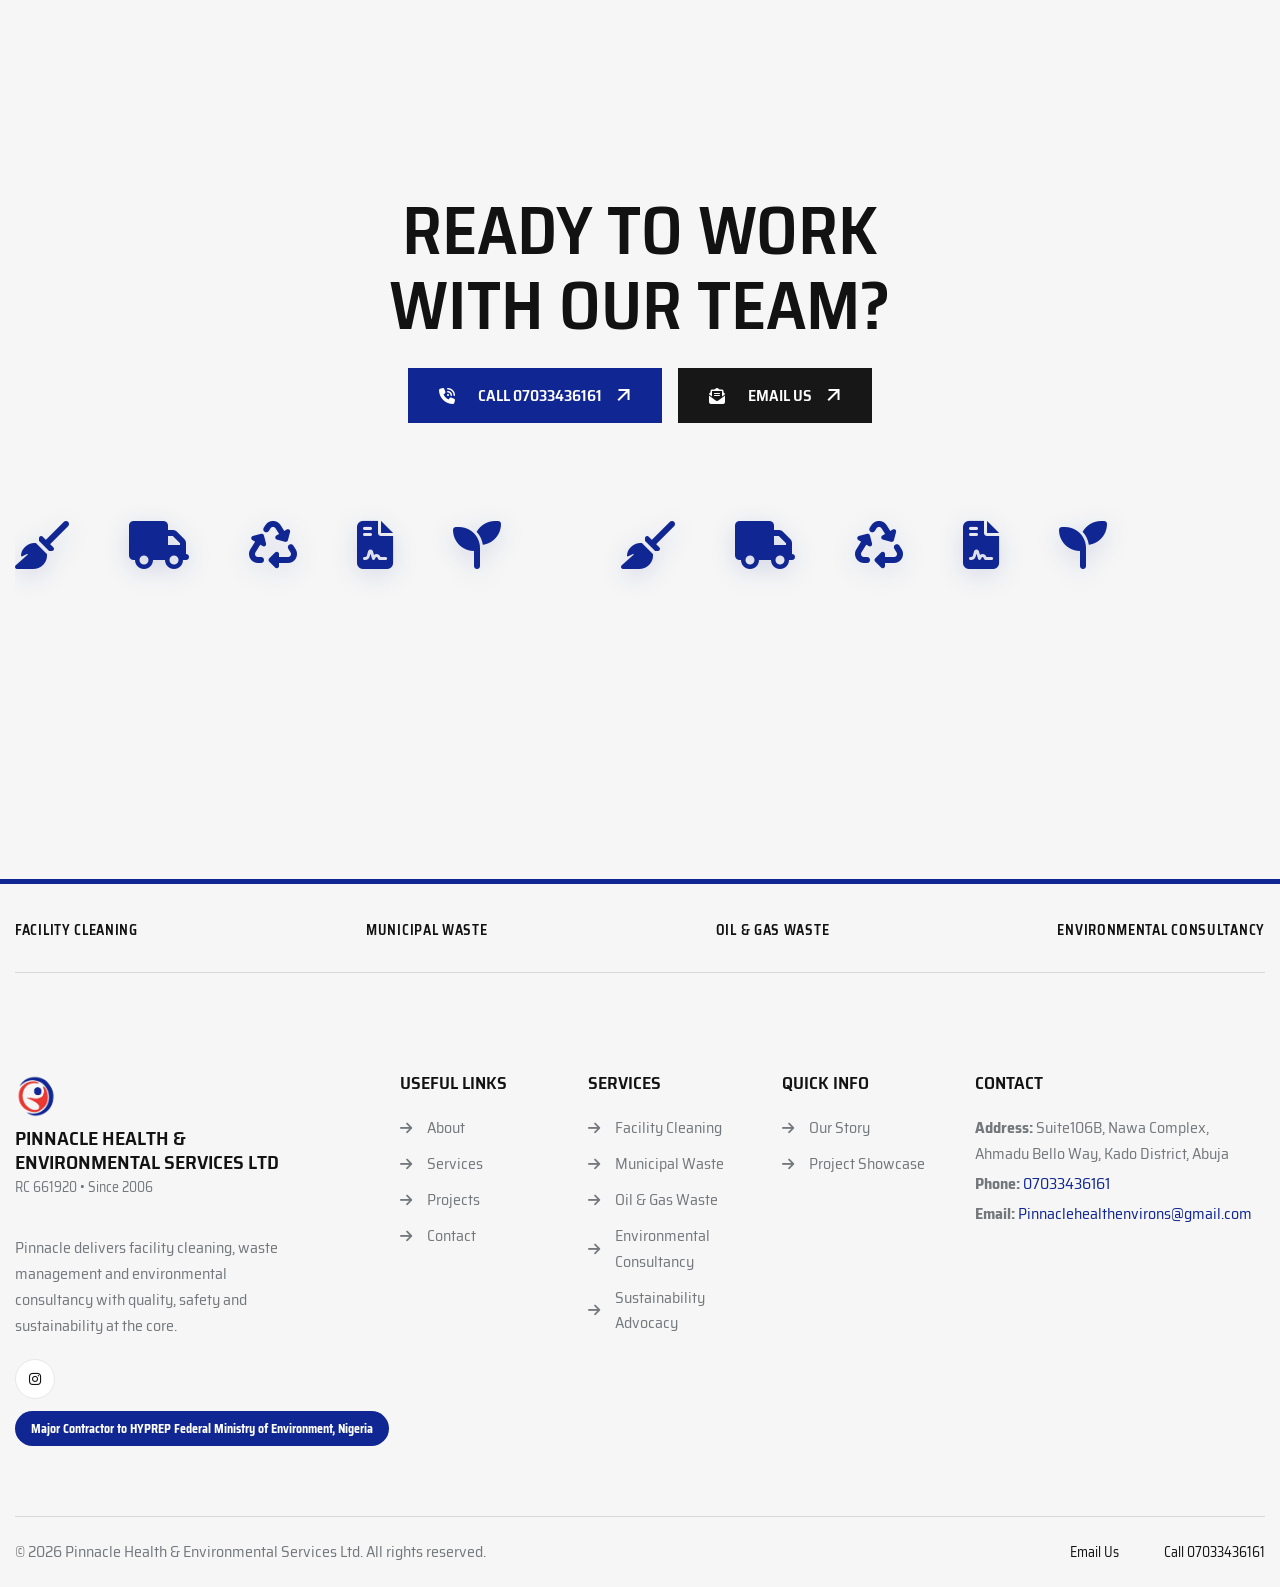
==== commit 5dd3b9cc: "updated all cards and dropdowns across" ====
--- a/index.html
+++ b/index.html
@@ -934,6 +934,200 @@
 }
 
 
+/* === EQUAL HEIGHT CARDS & CONSISTENT LAYOUT === */
+.features__area .row,
+.services-preview__area .row,
+.blog__post-area .row {
+  align-items: stretch !important;
+}
+
+/* Ensure cards stretch fully to equal height */
+.features__item,
+.services__item-preview,
+.clean-card,
+.blog__post-item {
+  display: flex;
+  flex-direction: column;
+  justify-content: space-between;
+  height: 100%;
+  min-height: 100%;
+  position: relative;
+}
+
+/* Maintain image sizing consistency */
+.features__item img,
+.services__thumb-preview img,
+.clean-card img {
+  object-fit: cover;
+  width: 100%;
+  height: 220px;
+  border-radius: 0;
+}
+
+/* Keep dropdown / read more section at bottom */
+.features__item .dropdown-content,
+.blog__post-item .blog-details,
+.clean-card .blog-details {
+  margin-top: auto;
+  order: 99; /* ensures last position */
+}
+
+/* Minor polish: smooth transition and tidy borders */
+.features__item,
+.services__item-preview,
+.clean-card {
+  border-radius: 12px;
+  overflow: hidden;
+  transition: all 0.3s ease;
+}
+
+.features__item:hover,
+.services__item-preview:hover,
+.clean-card:hover {
+  transform: translateY(-4px);
+  box-shadow: 0 10px 25px rgba(0,0,0,0.08);
+}
+
+/* Mobile responsive tweaks */
+@media (max-width: 767.98px) {
+  .features__item img,
+  .services__thumb-preview img,
+  .clean-card img {
+    height: 160px;
+  }
+}
+
+.blog__post-area .row,
+.features__area .row {
+  align-items: flex-start !important;
+}
+.clean-card,
+.blog__post-item,
+.features__item {
+  display: flex;
+  flex-direction: column;
+  justify-content: space-between;
+  height: 100%;
+  min-height: 520px; /* baseline height for visual balance */
+  transition: box-shadow 0.3s ease, transform 0.3s ease;
+}
+
+.clean-card:hover,
+.blog__post-item:hover,
+.features__item:hover {
+  transform: translateY(-5px);
+  box-shadow: 0 8px 20px rgba(0, 0, 0, 0.08);
+}
+.blog-details {
+  max-height: 0;
+  overflow: hidden;
+  opacity: 0;
+  transition: max-height 0.4s ease, opacity 0.3s ease;
+}
+.blog-details.show {
+  max-height: 400px;
+  opacity: 1;
+}
+
+.dropdown-content {
+  transition: max-height 0.4s ease, opacity 0.3s ease, transform 0.3s ease;
+  transform: translateY(-5px);
+  max-height: 0;
+  opacity: 0;
+  overflow: hidden;
+}
+.dropdown-content.active {
+  max-height: 400px;
+  opacity: 1;
+  transform: translateY(0);
+}
+
+
+/* --- Insights Cards Layout --- */
+.blog__post-area .row {
+  align-items: flex-start !important;
+  row-gap: 1.5rem;
+}
+
+/* Equal height baseline */
+.clean-card {
+  display: flex;
+  flex-direction: column;
+  height: 100%;
+  min-height: 530px;
+  background: #fff;
+  border: 1px solid #e5e7eb;
+  border-radius: 12px;
+  overflow: hidden;
+  box-shadow: 0 4px 12px rgba(0,0,0,0.06);
+  transition: transform 0.3s ease, box-shadow 0.3s ease;
+}
+.clean-card:hover {
+  transform: translateY(-5px);
+  box-shadow: 0 10px 25px rgba(0,0,0,0.1);
+}
+
+/* Image consistency */
+.clean-card img {
+  width: 100%;
+  height: 180px;
+  object-fit: cover;
+}
+
+/* --- Details above toggle --- */
+.blog-details {
+  max-height: 0;
+  overflow: hidden;
+  opacity: 0;
+  transform: translateY(-5px);
+  transition: max-height 0.4s ease, opacity 0.3s ease, transform 0.3s ease;
+  background: #f8f9ff;
+  border-top: 1px solid #e5e7eb;
+  padding: 0 1rem;
+  margin-top: 0.5rem;
+  border-radius: 8px;
+}
+.blog-details.show {
+  max-height: 350px;
+  opacity: 1;
+  transform: translateY(0);
+  padding: 1.5rem 1rem;
+}
+
+/* --- Toggle Button --- */
+.read-details-btn {
+  margin-bottom: 100px !important;
+  align-self: flex-start;
+  background: none;
+  border: none;
+  color: #102693;
+  font-weight: 600;
+  display: inline-flex;
+  align-items: center;
+  gap: 0.35rem;
+  cursor: pointer;
+  font-size: 0.9rem;
+  transition: color 0.3s ease;
+}
+.read-details-btn:hover {
+  color: #0a1a6e;
+}
+.read-details-btn i {
+  transition: transform 0.3s ease;
+}
+.read-details-btn.active i {
+  transform: rotate(180deg);
+}
+
+/* Make button and dropdown stack in a controllable order */
+.clean-card .card-body {
+  display: flex;
+  flex-direction: column;
+}
+
+/* Show dropdown ABOVE the button visually */
+.clean-card .blog-details { order: 1; }
+.clean-card .read-details-btn { order: 2; align-self: flex-start; margin-top: .5rem; }
 
 
   </style>
@@ -1252,6 +1446,103 @@
         font-size: 0.85rem;
       }
     }
+    .features__item {
+  background: #fff;
+  border-radius: 12px;
+  box-shadow: 0 4px 16px rgba(0,0,0,0.06);
+  padding: 2rem 1.5rem;
+  transition: transform 0.3s ease, box-shadow 0.3s ease;
+}
+
+.features__item:hover {
+  transform: translateY(-6px);
+  box-shadow: 0 10px 25px rgba(0,0,0,0.1);
+}
+
+.features__icon {
+  font-size: 2.8rem;
+  margin-bottom: 0.3rem !important; /* tighter gap */
+  color: var(--brand-primary);
+}
+
+.features__item .title {
+  font-size: 1.25rem;
+  font-weight: 700;
+  margin-top: 0.5rem;
+  margin-bottom: 0.75rem;
+  text-transform: uppercase;
+}
+
+.features__item p {
+  font-size: 0.95rem;
+  color: #333;
+}
+
+.dropdown-toggle {
+  cursor: pointer;
+  font-weight: 600;
+  color: var(--brand-primary);
+  transition: color 0.25s ease;
+}
+
+.dropdown-toggle:hover {
+  color: var(--brand-primary-600);
+}
+/* 🌍 RESPONSIVE FIX for Mission / Vision / Values cards */
+@media (max-width: 991.98px) {
+  .features__item {
+    min-height: auto !important; /* remove fixed height */
+    padding: 1.5rem 1rem !important;
+  }
+
+  .features__content {
+    margin-bottom: 2rem !important; /* less vertical spacing */
+    padding: 0 5px !important;
+  }
+
+  .features__icon {
+    font-size: 2.2rem !important;
+    margin-bottom: 0.25rem !important;
+  }
+
+  .features__item .title {
+    font-size: 1.15rem !important;
+    margin-bottom: 0.75rem;
+  }
+
+  .features__item p {
+    font-size: 0.95rem !important;
+    line-height: 1.5;
+  }
+
+  .dropdown-toggle {
+    margin-top: 1rem !important;
+  }
+}
+
+/* 📱 Even tighter for very small screens */
+@media (max-width: 575.98px) {
+  .features__item {
+    padding: 1.25rem 0.75rem !important;
+  }
+
+  .features__content {
+    margin-bottom: 1.25rem !important;
+  }
+
+  .features__icon {
+    font-size: 2rem !important;
+  }
+
+  .features__item .title {
+    font-size: 1rem !important;
+  }
+
+  .dropdown-toggle {
+    font-size: 0.9rem !important;
+  }
+}
+
   </style>
 
   <div class="swiper pinnacle-slider">
@@ -1372,7 +1663,7 @@
 </section>
 
 <!-- ============================== END HERO SLIDER ============================== -->
-
+0 
 
   <!-- tiny JS safety-net (removes any line that might be added after Swiper init) -->
   <script>
@@ -1503,67 +1794,112 @@
 
     <!-- features-area -->
     <section class="features__area section-pt-120 section-pb-90">
-      <div class="container">
-        <div class="row justify-content-center gutter-24">
-          <div class="col-lg-4 col-md-6" data-aos="fade-up" data-aos-delay="200">
-            <div class="features__item">
-              <div class="features__icon"><i class="fa-solid fa-bullseye text-brand" aria-hidden="true"></i></div>
-              <div class="features__content">
-                <h3 class="title">Our Mission</h3>
-                <p>To provide advisory and implementation services in Facility Management, Environmental Management and Environmental Health. Create a culture of consistent service delivery through trainings. Ensure exceptional client satisfaction.</p>
-                <div class="dropdown-toggle mt-3">
-                  Read Full Mission <i class="fa-solid fa-chevron-down"></i>
-                </div>
-                <div class="dropdown-content">
-                  <hr>
-                  <p>Our mission is rooted in transforming environments into safe, clean, and sustainable spaces. We achieve this through expert-led training programs, innovative cleaning protocols, and strict adherence to global hygiene standards. Every project is executed with precision, transparency, and a commitment to long-term client partnerships.</p>
-                </div>
-              </div>
-            </div>
-          </div>
-          <div class="col-lg-4 col-md-6" data-aos="fade-up" data-aos-delay="400">
-            <div class="features__item">
-              <div class="features__icon"><i class="fa-solid fa-eye text-brand" aria-hidden="true"></i></div>
-              <div class="features__content">
-                <h3 class="title">Our Vision</h3>
-                <p>To be Africa’s Best Environment Management Service Provider by creating a sustainable, safe, conducive working environment through cutting edge innovation, technology and quality.</p>
-                <div class="dropdown-toggle mt-3">
-                  Read Full Vision <i class="fa-solid fa-chevron-down"></i>
-                </div>
-                <div class="dropdown-content">
-                  <hr>
-                  <p>We envision a future where every facility in Africa operates at peak environmental efficiency. By integrating IoT monitoring, green chemistry, and data-driven waste systems, we aim to set the benchmark for sustainability and operational excellence across the continent.</p>
-                </div>
-              </div>
-            </div>
-          </div>
-          <div class="col-lg-4 col-md-6" data-aos="fade-up" data-aos-delay="600">
-            <div class="features__item">
-              <div class="features__icon"><i class="fa-solid fa-handshake-angle text-brand" aria-hidden="true"></i></div>
-              <div class="features__content">
-                <h3 class="title">Core Values</h3>
-                <p>R.I.T.C.H (Respect, Integrity, Trust, Commitment and Honesty), Team work, Professionalism, Client Satisfaction, Quality In, Quality Out (QIQO).</p>
-                <div class="dropdown-toggle mt-3">
-                  See All Values <i class="fa-solid fa-chevron-down"></i>
-                </div>
-                <div class="dropdown-content">
-                  <hr>
-                  <ul>
-                    <li><strong>Respect:</strong> For people, communities, and the environment.</li>
-                    <li><strong>Integrity:</strong> Transparent operations, always.</li>
-                    <li><strong>Trust:</strong> Built through consistent delivery.</li>
-                    <li><strong>Commitment:</strong> To safety, quality, and results.</li>
-                    <li><strong>Honesty:</strong> Open communication at all levels.</li>
-                    <li><strong>Teamwork & Professionalism:</strong> Collaborative excellence.</li>
-                    <li><strong>QIQO:</strong> Quality In, Quality Out — our mantra.</li>
-                  </ul>
-                </div>
-              </div>
-            </div>
-          </div>
+  <div class="container">
+    <!-- Section Intro -->
+    <div class="row justify-content-center">
+      <div class="col-lg-8 text-center mb-60" data-aos="fade-up">
+        <div class="section__title section__title-three">
+          <span class="sub-title text-brand">Who We Are</span>
+          <h2 class="title">Our Mission, Vision & Core Values</h2>
+          <p class="mt-3 text-gray-700" style="font-size: 1rem; max-width: 720px; margin: 0 auto;">
+            We exist to promote a cleaner, healthier, and more sustainable Africa —
+            empowering organizations with smart environmental management,
+            professional facility services, and a people-first commitment.
+          </p>
         </div>
       </div>
+    </div>
+
+    <!-- Mission / Vision / Values Cards -->
+    <div class="row justify-content-center gutter-24">
+      <!-- Mission -->
+      <div class="col-lg-4 col-md-6" data-aos="fade-up" data-aos-delay="200">
+        <div class="features__item text-center">
+          <div class="features__icon">
+            <i class="fa-solid fa-bullseye" aria-hidden="true"></i>
+          </div>
+          <div class="features__content " style="padding: 0px 10px !important; text-align: start; margin-bottom: 160px;">
+            <h3 class="title">Our Mission</h3>
+            <p style="width: 100%;">
+              To provide advisory and implementation services in Facility Management,
+              Environmental Management, and Environmental Health. To build a culture of
+              consistent service delivery through training and ensure client satisfaction.
+            </p>
+            <div class="dropdown-content">
+              
+              <p>
+                Our mission is to transform environments into safe, clean, and sustainable spaces.
+                We achieve this through expert-led training programs, innovative cleaning protocols,
+                and strict adherence to global hygiene standards.
+              </p>
+            </div>
+            <div class="dropdown-toggle mt-3">
+              Read Full Mission <i class="fa-solid fa-chevron-down"></i>
+            </div>
+          </div>
+        </div>
+      </div>
+
+      <!-- Vision -->
+      <div class="col-lg-4 col-md-6" data-aos="fade-up" data-aos-delay="400">
+        <div class="features__item text-center">
+          <div class="features__icon">
+            <i class="fa-solid fa-eye" aria-hidden="true"></i>
+          </div>
+          <div class="features__content" style="text-align: start; margin-bottom: 100px;">
+            <h3 class="title">Our Vision</h3>
+            <p>
+              To be Africa’s leading Environmental Management Service Provider —
+              creating safe, sustainable workplaces through innovation and technology.
+            </p>
+            <div class="dropdown-content">
+              
+              <p>
+                We envision a future where every African facility operates with
+                peak environmental efficiency, guided by innovation, sustainability,
+                and community responsibility.
+              </p>
+            </div>
+            <div class="dropdown-toggle mt-3">
+              Read Full Vision <i class="fa-solid fa-chevron-down"></i>
+            </div>
+          </div>
+        </div>
+      </div>
+
+      <!-- Core Values -->
+      <div class="col-lg-4 col-md-6" data-aos="fade-up" data-aos-delay="600">
+        <div class="features__item text-center">
+          <div class="features__icon">
+            <i class="fa-solid fa-handshake-angle" aria-hidden="true"></i>
+          </div>
+          <div class="features__content" style="text-align: start; margin-bottom: 100px;">
+            <h3 class="title">Core Values</h3>
+            <p>
+              R.I.T.C.H — Respect, Integrity, Trust, Commitment, and Honesty.
+              We uphold teamwork, professionalism, and quality in every service.
+            </p>
+            <div class="dropdown-content">
+              
+              <ul style="text-align: start;">
+                <li><strong>Respect:</strong> For people, communities, and the environment.</li>
+                <li><strong>Integrity:</strong> Transparency in all dealings.</li>
+                <li><strong>Trust:</strong> Built through consistent delivery.</li>
+                <li><strong>Commitment:</strong> To safety and results.</li>
+                <li><strong>Honesty:</strong> Open communication at all levels.</li>
+                <li><strong>QIQO:</strong> Quality In, Quality Out — our mantra.</li>
+              </ul>
+            </div>
+            <div class="dropdown-toggle mt-3">
+              See All Values <i class="fa-solid fa-chevron-down"></i>
+            </div>
+          </div>
+        </div>
+      </div>
+    </div>
+  </div>
     </section>
+
     <!-- features-area-end -->
 
     <!-- about-area -->
@@ -1657,7 +1993,7 @@
     <!-- counter-area-end -->
 
     <!-- blog-post-area -->
-   <!-- ===================================
+ <!-- ===================================
      CLEAN BLOG GRID WITH EXPANDABLE DETAILS
 =================================== -->
 <section class="blog__post-area section-pt-120 section-pb-90">
@@ -1678,18 +2014,20 @@
         <article class="clean-card">
           <img src="assets/img/images/cleaning (12).jpg" alt="Eco-friendly Facilities" class="card-img">
           <div class="card-body">
-            <i class="fa-solid fa-leaf card-icon"></i>
+            <i class="fa-solid fa-leaf card-icon" style="border: none !important;"></i>
             <div class="meta">By Pinnacle Team • 03 January, 2024</div>
             <h4>Practical Steps to Keep Facilities Healthy & Eco-friendly</h4>
             <p>Eco-friendly facilities reduce costs by 30% with green cleaning, audits, and biodegradable supplies.</p>
+
+            <!-- Dropdown comes BEFORE toggle -->
+            <div class="blog-details border-4" style="margin-top: -20px; padding: 12px;">
+              <p>Eco-friendly facilities reduce operational costs by up to 30% through energy-efficient lighting, water recycling systems, and green cleaning products. Regular audits identify waste hotspots, while staff training ensures compliance with ISO 14001 standards. Simple changes like motion-sensor lights and biodegradable supplies create healthier workspaces and lower carbon footprints.</p>
+              <p><strong>Key Takeaway:</strong> Start with a facility audit — contact us for a free consultation.</p>
+            </div>
+
             <button class="read-details-btn">
               Read Details <i class="fa-solid fa-chevron-down"></i>
             </button>
-          </div>
-
-          <div class="blog-details">
-            <p>Eco-friendly facilities reduce operational costs by up to 30% through energy-efficient lighting, water recycling systems, and green cleaning products. Regular audits identify waste hotspots, while staff training ensures compliance with ISO 14001 standards. Simple changes like motion-sensor lights and biodegradable supplies create healthier workspaces and lower carbon footprints.</p>
-            <p><strong>Key Takeaway:</strong> Start with a facility audit — contact us for a free consultation.</p>
           </div>
         </article>
       </div>
@@ -1699,18 +2037,20 @@
         <article class="clean-card">
           <img src="assets/img/images/cleaning (13).jpg" alt="Waste Audits" class="card-img">
           <div class="card-body">
-            <i class="fa-solid fa-chart-pie card-icon"></i>
+            <i class="fa-solid fa-chart-pie card-icon" style="border: none !important;"></i>
             <div class="meta">By Pinnacle Team • 03 January, 2024</div>
             <h4>Waste Audits 101: Reduce Costs, Improve Sustainability</h4>
             <p>Waste audits cut disposal fees by up to 25% while boosting recycling compliance.</p>
+
+            <!-- Dropdown comes BEFORE toggle -->
+            <div class="blog-details border-4" style="margin-top: -20px; padding: 12px;">
+              <p>A waste audit maps your organization's waste stream, identifying recyclable materials and cost-saving opportunities. Businesses using audits cut disposal fees by 25% on average. Steps include data collection, sorting, analysis, and action planning. Pinnacle's audits comply with NESREA and include employee training.</p>
+              <p><strong>Pro Tip:</strong> Schedule quarterly audits to maintain zero-waste goals.</p>
+            </div>
+
             <button class="read-details-btn">
               Read Details <i class="fa-solid fa-chevron-down"></i>
             </button>
-          </div>
-
-          <div class="blog-details">
-            <p>A waste audit maps your organization's waste stream, identifying recyclable materials and cost-saving opportunities. Businesses using audits cut disposal fees by 25% on average. Steps include data collection, sorting, analysis, and action planning. Pinnacle's audits comply with NESREA and include employee training.</p>
-            <p><strong>Pro Tip:</strong> Schedule quarterly audits to maintain zero-waste goals.</p>
           </div>
         </article>
       </div>
@@ -1720,25 +2060,28 @@
         <article class="clean-card">
           <img src="assets/img/images/cleaning (18).png" alt="Oil Spill Response" class="card-img">
           <div class="card-body">
-            <i class="fa-solid fa-oil-can card-icon"></i>
+            <i class="fa-solid fa-oil-can card-icon" style="border: none !important;"></i>
             <div class="meta">By Pinnacle Team • 03 January, 2024</div>
             <h4>Oil Spill Response: What Rapid, Safe Remediation Looks Like</h4>
             <p>Certified teams use bioremediation and soil testing for fast, compliant cleanups.</p>
+
+            <!-- Dropdown comes BEFORE toggle -->
+            <div class="blog-details border-4" style="margin-top: -20px; padding: 12px;">
+              <p>Rapid response within 2 hours minimizes environmental damage. Our HYPREP-certified teams use bioremediation, containment booms, and soil testing to restore sites. Case study: Restored 5 hectares in Ogoniland in 6 months. Compliance with DPR and FMEnv ensures zero fines.</p>
+              <p><strong>Emergency?</strong> Call our 24/7 hotline: 07033436161</p>
+            </div>
+
             <button class="read-details-btn">
               Read Details <i class="fa-solid fa-chevron-down"></i>
             </button>
           </div>
-
-          <div class="blog-details">
-            <p>Rapid response within 2 hours minimizes environmental damage. Our HYPREP-certified teams use bioremediation, containment booms, and soil testing to restore sites. Case study: Restored 5 hectares in Ogoniland in 6 months. Compliance with DPR and FMEnv ensures zero fines.</p>
-            <p><strong>Emergency?</strong> Call our 24/7 hotline: 07033436161</p>
-          </div>
         </article>
       </div>
 
     </div>
   </div>
 </section>
+
 
     <!-- blog-post-area-end -->
 
@@ -2056,11 +2399,12 @@
       if (!card) return;
 
       let content;
-      if (this.classList.contains('dropdown-toggle')) {
-        content = this.nextElementSibling; // Mission/Vision
-      } else {
-        content = card.querySelector('.blog-details'); // Service/Blog
-      }
+     if (this.classList.contains('dropdown-toggle')) {
+  content = this.previousElementSibling; // dropdown now comes before toggle
+} else {
+  content = card.querySelector('.blog-details'); // Service/Blog
+}
+
       if (!content) return;
 
       const isOpen = content.classList.contains('active') || content.classList.contains('show');
@@ -2157,29 +2501,25 @@
 document.querySelectorAll('.read-details-btn').forEach(btn => {
   btn.addEventListener('click', e => {
     e.stopPropagation();
+
     const card = btn.closest('.clean-card');
-    const detail = card.querySelector('.blog-details');
-
-    // If the clicked card is already open, close it
+const details = btn.closest('.card-body').querySelector('.blog-details');
+
     const isOpen = detail.classList.contains('show');
-    if (isOpen) {
-      detail.classList.remove('show');
-      btn.classList.remove('active');
-      btn.innerHTML = 'Read Details <i class="fa-solid fa-chevron-down"></i>';
-      return;
-    }
-
-    // Otherwise close all others first
+
+    // Close others
     document.querySelectorAll('.blog-details').forEach(d => d.classList.remove('show'));
     document.querySelectorAll('.read-details-btn').forEach(b => {
       b.classList.remove('active');
       b.innerHTML = 'Read Details <i class="fa-solid fa-chevron-down"></i>';
     });
 
-    // Then open this one
-    detail.classList.add('show');
-    btn.classList.add('active');
-    btn.innerHTML = 'Read Less <i class="fa-solid fa-chevron-up"></i>';
+    // Toggle this one
+    if (!isOpen) {
+      detail.classList.add('show');
+      btn.classList.add('active');
+      btn.innerHTML = 'Read Less <i class="fa-solid fa-chevron-up"></i>';
+    }
   });
 });
 
@@ -2193,6 +2533,49 @@
     });
   }
 });
+
+document.addEventListener("DOMContentLoaded", function () {
+  // Blog "Read Details" Toggle (Dropdown above button)
+  const readButtons = document.querySelectorAll(".read-details-btn");
+
+  readButtons.forEach((btn) => {
+    btn.addEventListener("click", function (e) {
+      e.stopPropagation();
+
+      // Target the dropdown directly above this button
+      const details = btn.previousElementSibling;
+      if (!details) return;
+
+      const isOpen = details.classList.contains("show");
+
+      // Close all dropdowns first
+      document.querySelectorAll(".blog-details").forEach((d) => d.classList.remove("show"));
+      document.querySelectorAll(".read-details-btn").forEach((b) => {
+        b.classList.remove("active");
+        b.innerHTML = 'Read Details <i class="fa-solid fa-chevron-down"></i>';
+      });
+
+      // Open the one that was clicked
+      if (!isOpen) {
+        details.classList.add("show");
+        btn.classList.add("active");
+        btn.innerHTML = 'Read Less <i class="fa-solid fa-chevron-up"></i>';
+      }
+    });
+  });
+
+  // Optional: Click outside to close
+  document.addEventListener("click", function (e) {
+    if (!e.target.closest(".clean-card")) {
+      document.querySelectorAll(".blog-details").forEach((d) => d.classList.remove("show"));
+      document.querySelectorAll(".read-details-btn").forEach((b) => {
+        b.classList.remove("active");
+        b.innerHTML = 'Read Details <i class="fa-solid fa-chevron-down"></i>';
+      });
+    }
+  });
+});
+
   
 </script>
 
--- a/assets/css/main.css
+++ b/assets/css/main.css
@@ -12992,3 +12992,93 @@
   to { opacity: 1; transform: translateY(0); }
 }
 
+/* ===========================================================
+   INSIGHTS & SUSTAINABILITY TIPS — STABLE GRID + SMOOTH TOGGLE
+   =========================================================== */
+
+/* 1️⃣ Keep row flexible but aligned neatly */
+.blog__post-area .row {
+  align-items: flex-start !important;
+  row-gap: 1.5rem;
+}
+
+/* 2️⃣ Equal-height clean cards */
+.blog__post-area .clean-card {
+  display: flex;
+  flex-direction: column;
+  justify-content: flex-start;
+  height: 100%;
+  min-height: 530px;
+  background: #fff;
+  border: 1px solid #e5e7eb;
+  border-radius: 12px;
+  overflow: hidden;
+  box-shadow: 0 4px 12px rgba(0, 0, 0, 0.06);
+  transition: transform 0.3s ease, box-shadow 0.3s ease;
+}
+.blog__post-area .clean-card:hover {
+  transform: translateY(-5px);
+  box-shadow: 0 10px 25px rgba(0, 0, 0, 0.1);
+}
+
+/* 3️⃣ Consistent image height */
+.blog__post-area .clean-card img {
+  width: 100%;
+  height: 180px;
+  object-fit: cover;
+}
+
+/* 4️⃣ Blog details appear ABOVE toggle */
+.blog__post-area .clean-card .blog-details {
+  max-height: 0;
+  overflow: hidden;
+  opacity: 0;
+  transform: translateY(-5px);
+  transition: max-height 0.4s ease, opacity 0.3s ease, transform 0.3s ease;
+  background: #f8f9ff;
+  border-top: 1px solid #e5e7eb;
+  padding: 0 1rem;
+  margin-top: 0.5rem;
+  border-radius: 8px;
+}
+.blog__post-area .clean-card .blog-details.show {
+  max-height: 350px;
+  opacity: 1;
+  transform: translateY(0);
+  padding: 1.5rem 1rem;
+}
+
+/* 5️⃣ Read Details button */
+.blog__post-area .read-details-btn {
+  margin-top: auto;
+  align-self: flex-start;
+  background: none;
+  border: none;
+  color: #102693;
+  font-weight: 600;
+  display: inline-flex;
+  align-items: center;
+  gap: 0.35rem;
+  cursor: pointer;
+  font-size: 0.9rem;
+  transition: color 0.3s ease;
+}
+.blog__post-area .read-details-btn:hover {
+  color: #0a1a6e;
+}
+.blog__post-area .read-details-btn i {
+  transition: transform 0.3s ease;
+}
+.blog__post-area .read-details-btn.active i {
+  transform: rotate(180deg);
+}
+
+/* 6️⃣ Responsive polish */
+@media (max-width: 991.98px) {
+  .blog__post-area .clean-card {
+    min-height: auto;
+  }
+  .blog__post-area .clean-card img {
+    height: 160px;
+  }
+}
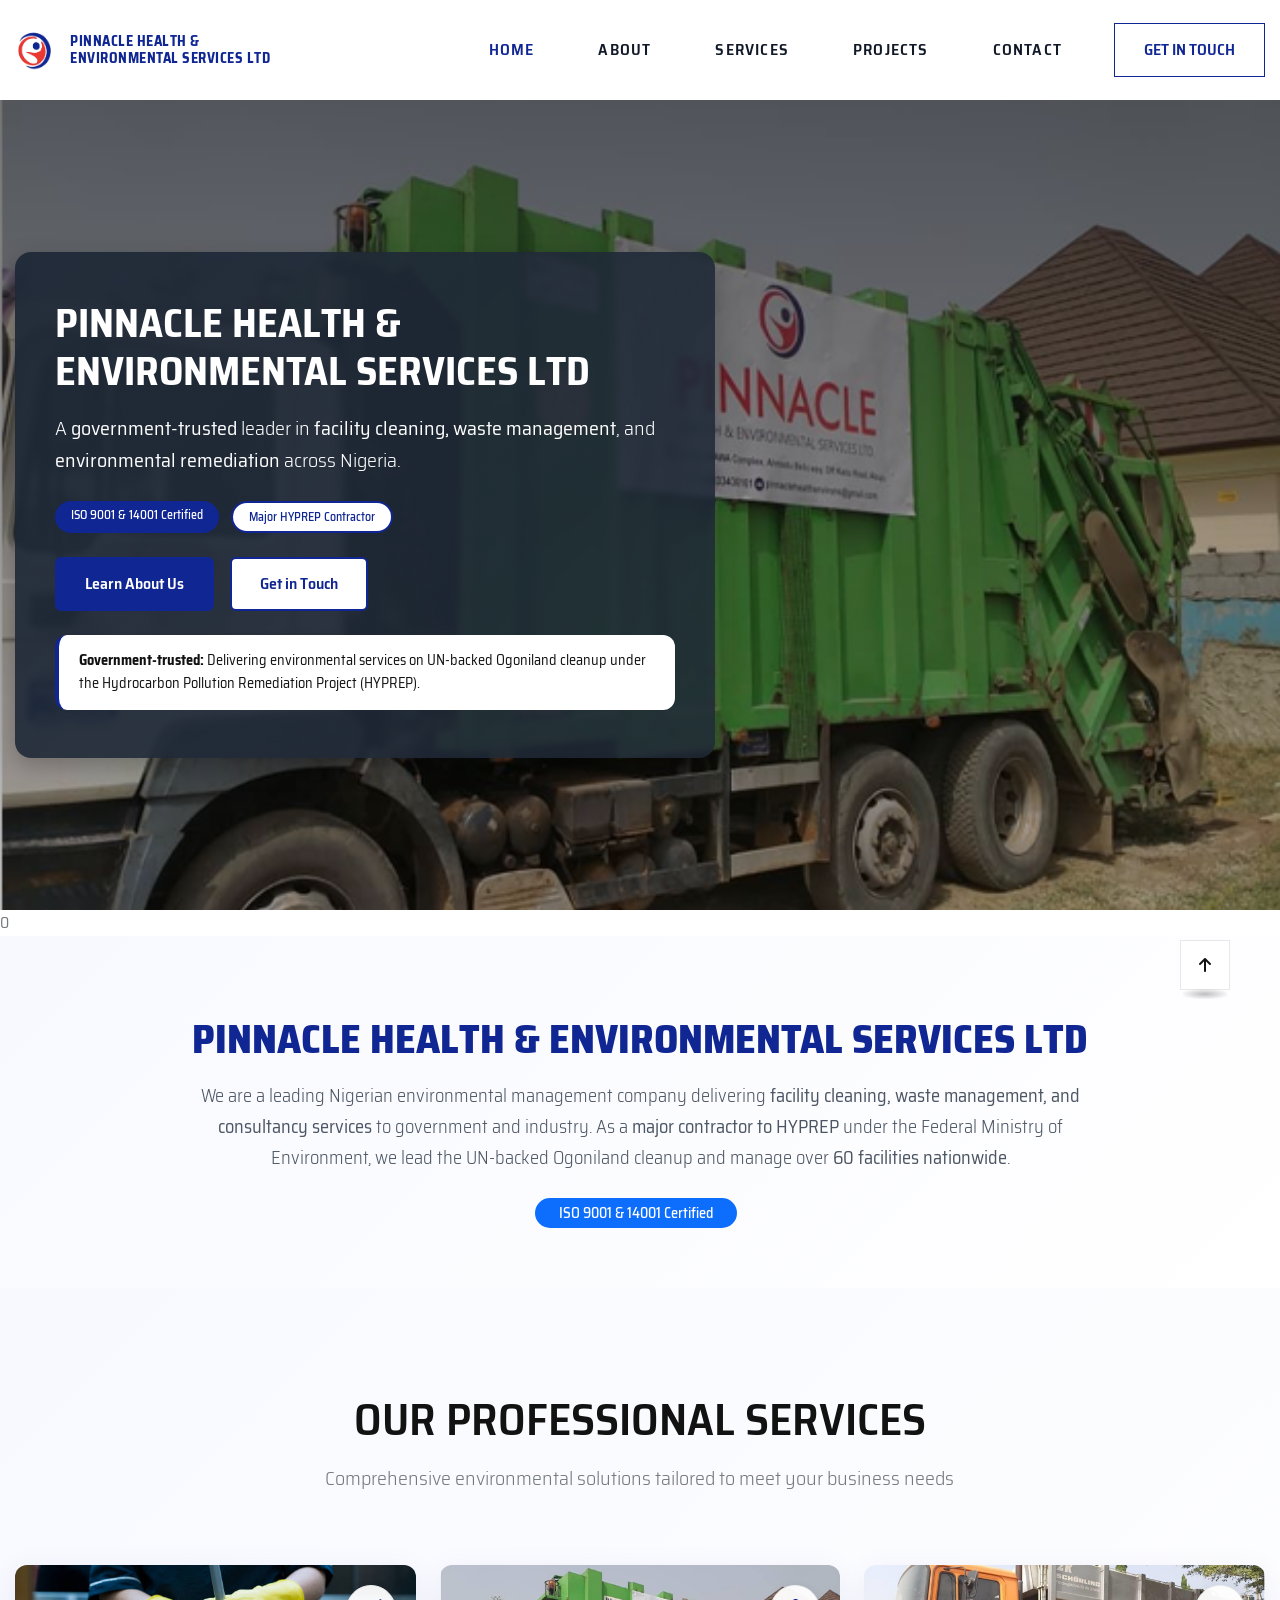
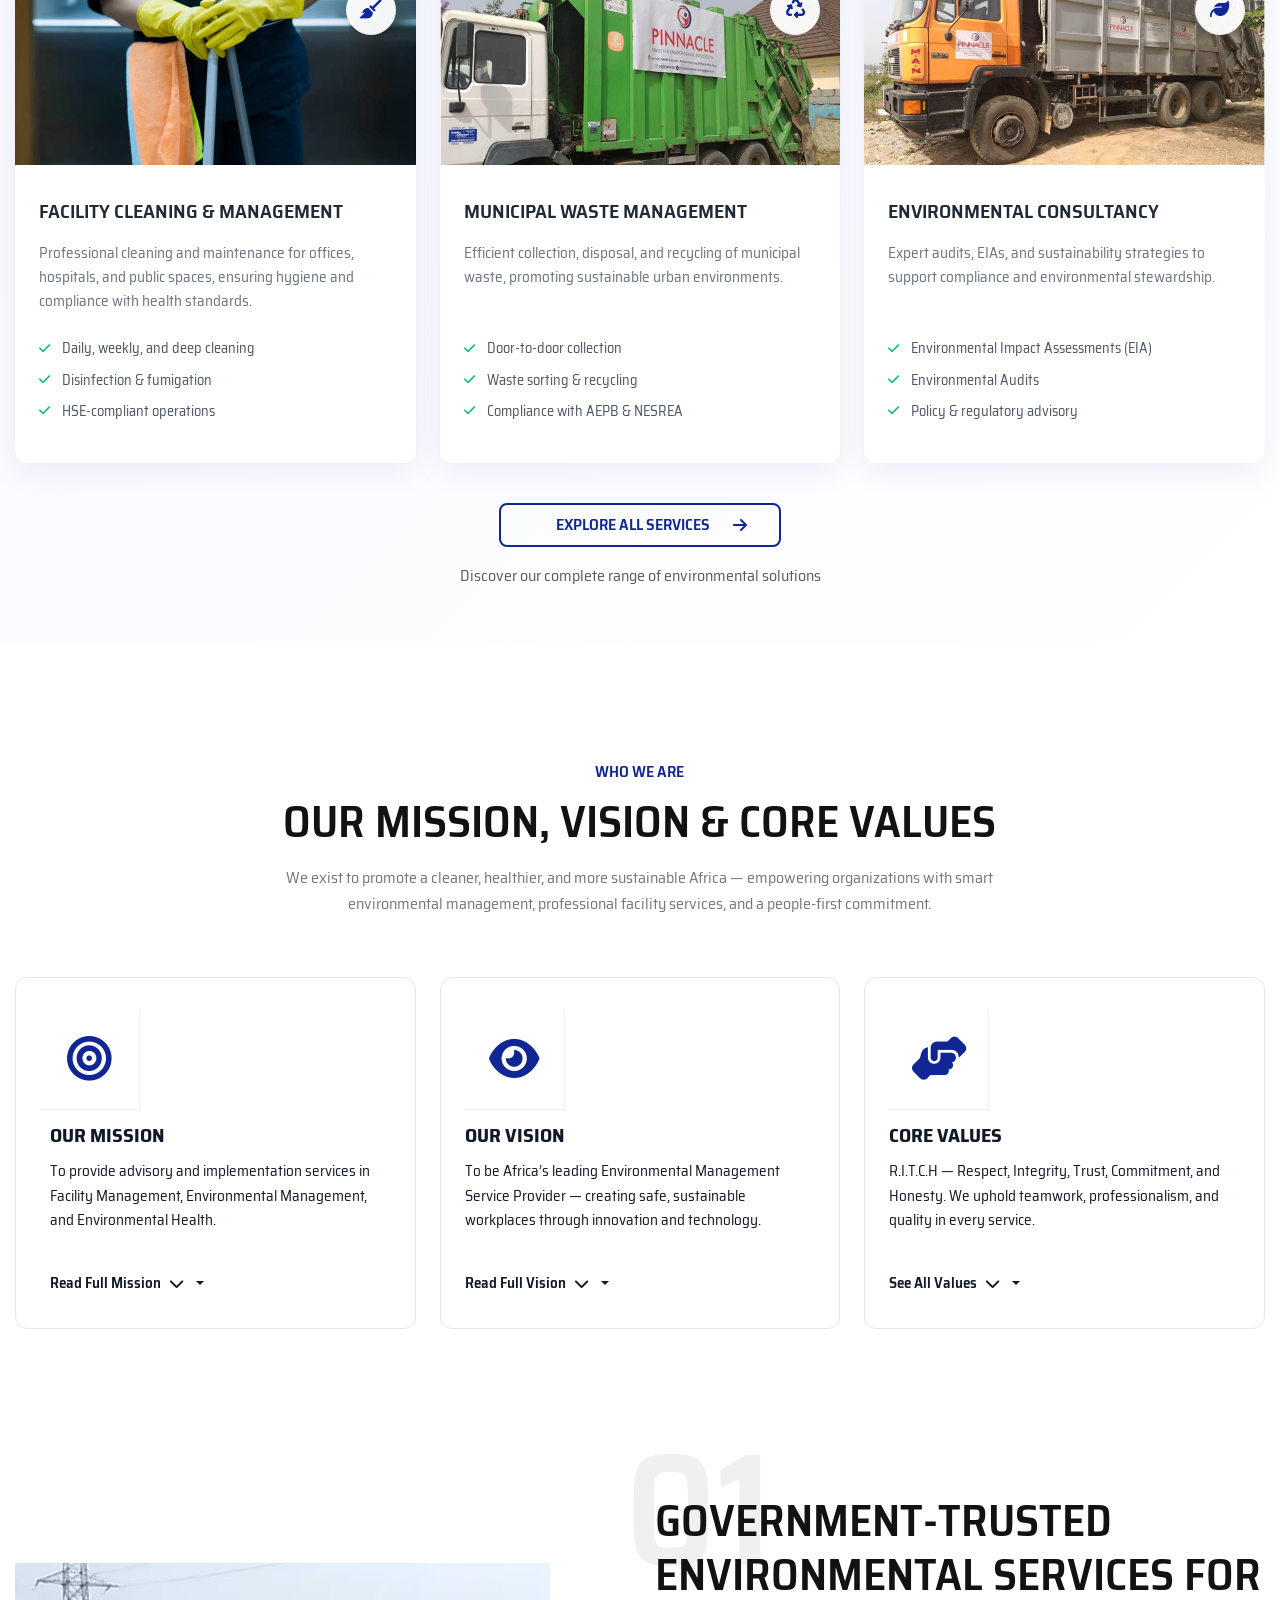
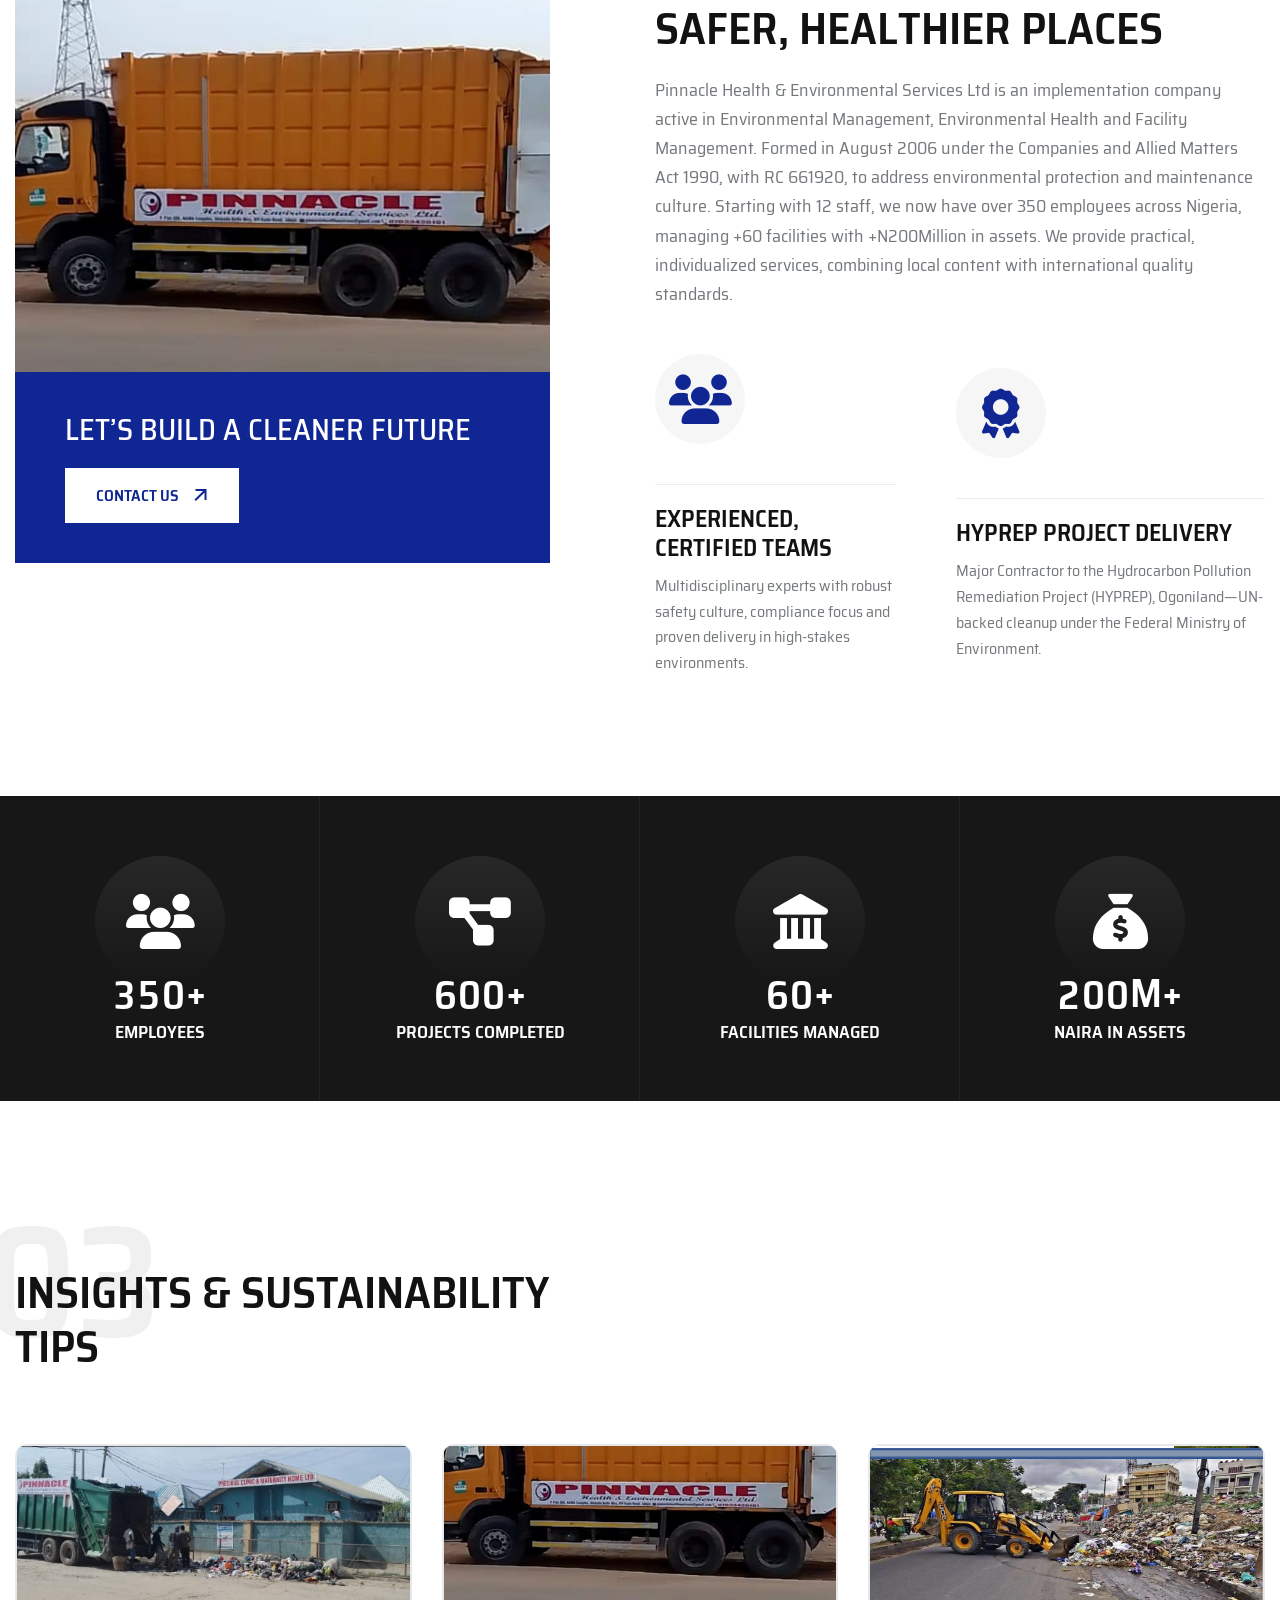
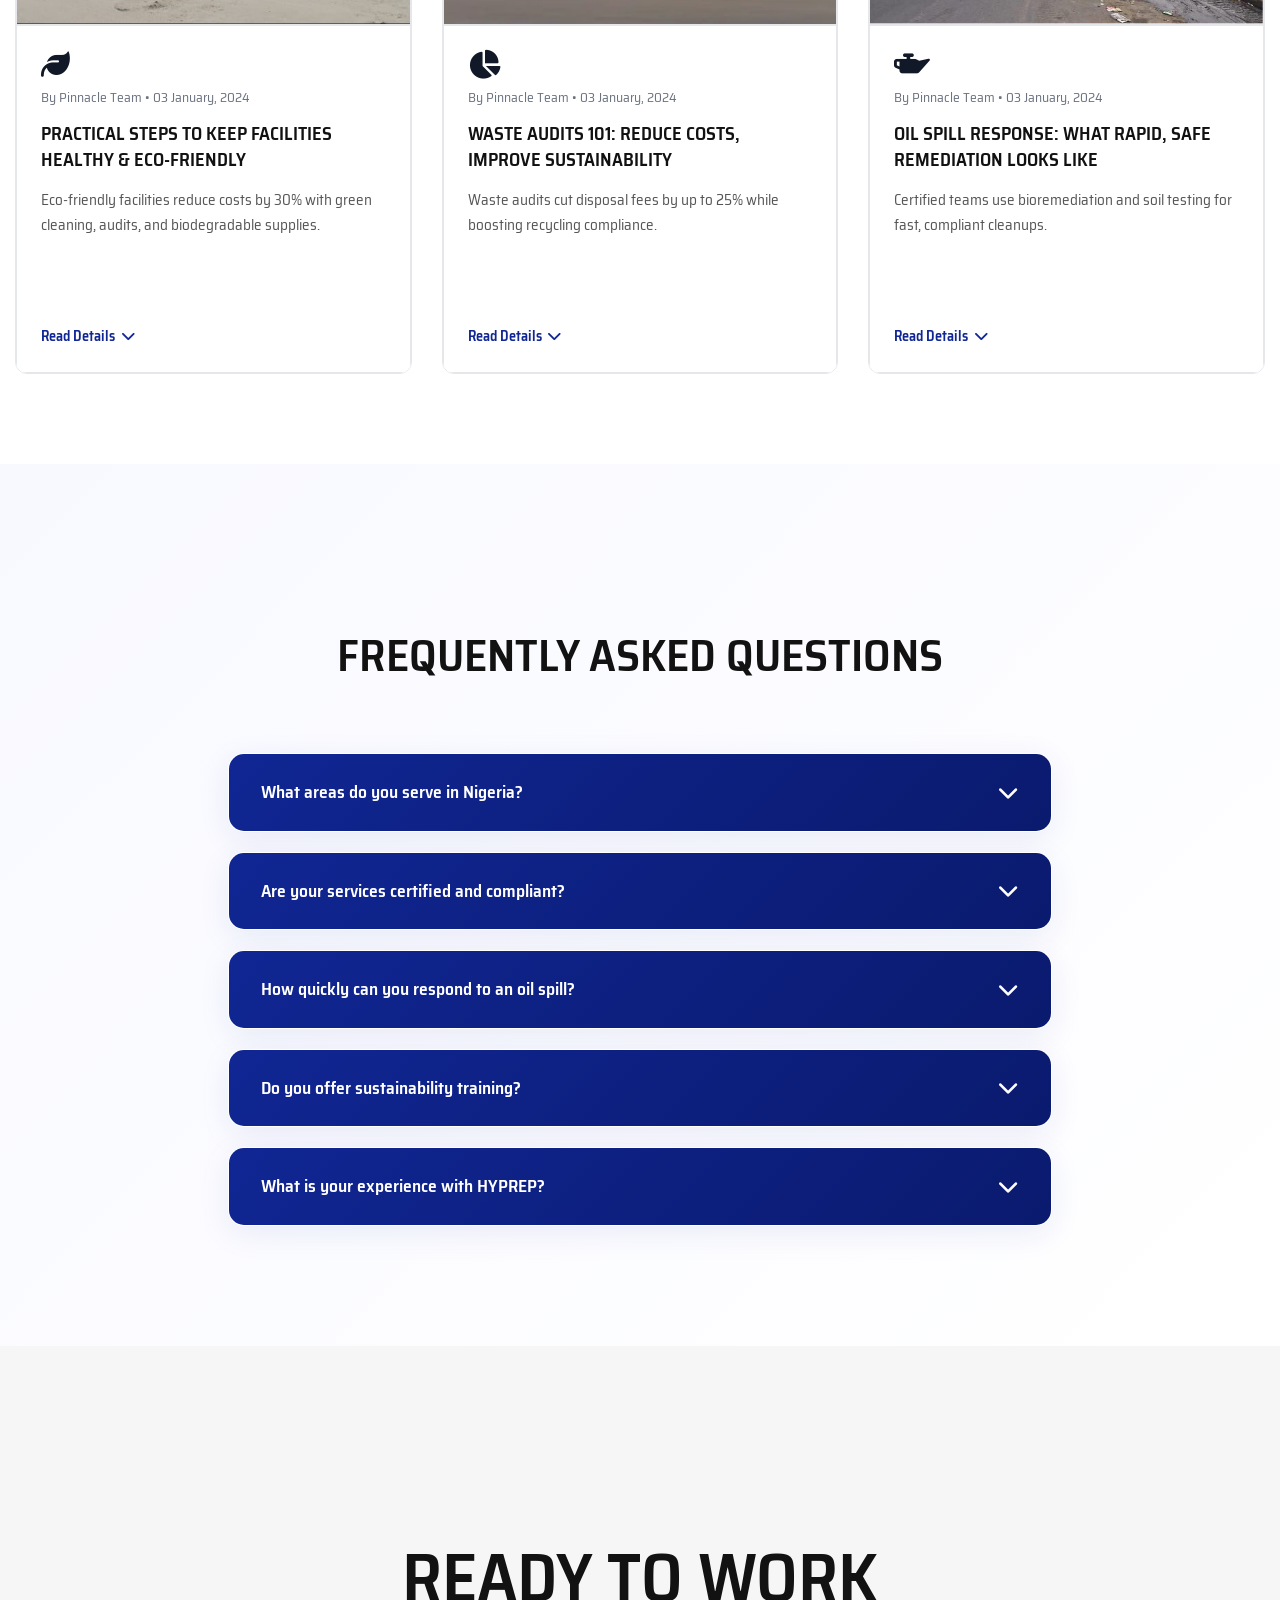
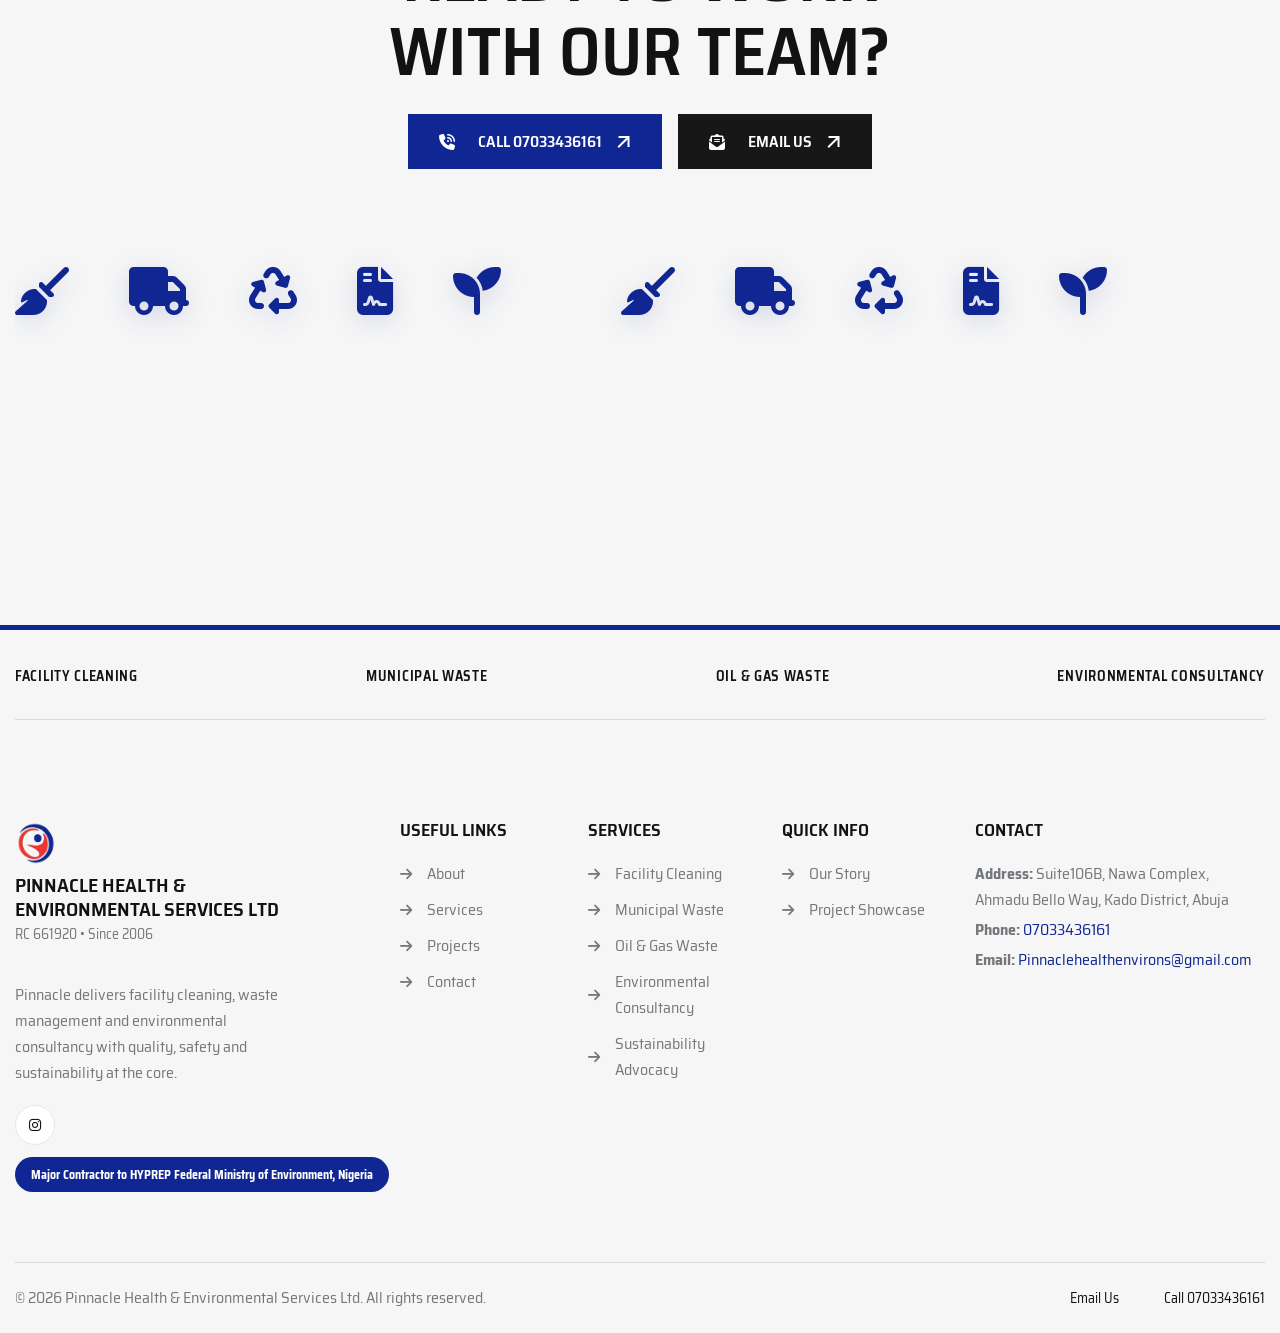
==== commit cc197f0d: "updated index and services file" ====
--- a/index.html
+++ b/index.html
@@ -1002,8 +1002,7 @@
   align-items: flex-start !important;
 }
 .clean-card,
-.blog__post-item,
-.features__item {
+.blog__post-item {
   display: flex;
   flex-direction: column;
   justify-content: space-between;
@@ -1011,6 +1010,7 @@
   min-height: 520px; /* baseline height for visual balance */
   transition: box-shadow 0.3s ease, transform 0.3s ease;
 }
+
 
 .clean-card:hover,
 .blog__post-item:hover,
@@ -1818,12 +1818,11 @@
           <div class="features__icon">
             <i class="fa-solid fa-bullseye" aria-hidden="true"></i>
           </div>
-          <div class="features__content " style="padding: 0px 10px !important; text-align: start; margin-bottom: 160px;">
+          <div class="features__content " style="padding: 0px 10px !important; text-align: start; margin-bottom: 0px;">
             <h3 class="title">Our Mission</h3>
             <p style="width: 100%;">
               To provide advisory and implementation services in Facility Management,
-              Environmental Management, and Environmental Health. To build a culture of
-              consistent service delivery through training and ensure client satisfaction.
+              Environmental Management, and Environmental Health.
             </p>
             <div class="dropdown-content">
               
@@ -1842,11 +1841,11 @@
 
       <!-- Vision -->
       <div class="col-lg-4 col-md-6" data-aos="fade-up" data-aos-delay="400">
-        <div class="features__item text-center">
-          <div class="features__icon">
+        <div class="features__item text-center ">
+          <div class="features__icon" >
             <i class="fa-solid fa-eye" aria-hidden="true"></i>
           </div>
-          <div class="features__content" style="text-align: start; margin-bottom: 100px;">
+          <div class="features__content" style="text-align: start; padding: 0px !important; margin: 0px !important;">
             <h3 class="title">Our Vision</h3>
             <p>
               To be Africa’s leading Environmental Management Service Provider —
@@ -1873,7 +1872,7 @@
           <div class="features__icon">
             <i class="fa-solid fa-handshake-angle" aria-hidden="true"></i>
           </div>
-          <div class="features__content" style="text-align: start; margin-bottom: 100px;">
+          <div class="features__content" style="text-align: start; padding: 0px !important;">
             <h3 class="title">Core Values</h3>
             <p>
               R.I.T.C.H — Respect, Integrity, Trust, Commitment, and Honesty.
@@ -2011,7 +2010,7 @@
 
       <!-- Blog 1 -->
       <div class="col-lg-4 col-md-6">
-        <article class="clean-card">
+        <article class="clean-card" >
           <img src="assets/img/images/cleaning (12).jpg" alt="Eco-friendly Facilities" class="card-img">
           <div class="card-body">
             <i class="fa-solid fa-leaf card-icon" style="border: none !important;"></i>
@@ -2025,7 +2024,7 @@
               <p><strong>Key Takeaway:</strong> Start with a facility audit — contact us for a free consultation.</p>
             </div>
 
-            <button class="read-details-btn">
+            <button class="read-details-btn" style="margin-bottom: 0px !important;">
               Read Details <i class="fa-solid fa-chevron-down"></i>
             </button>
           </div>
@@ -2048,7 +2047,7 @@
               <p><strong>Pro Tip:</strong> Schedule quarterly audits to maintain zero-waste goals.</p>
             </div>
 
-            <button class="read-details-btn">
+            <button class="read-details-btn" style="margin-bottom: 0px !important;">
               Read Details <i class="fa-solid fa-chevron-down"></i>
             </button>
           </div>
@@ -2071,7 +2070,7 @@
               <p><strong>Emergency?</strong> Call our 24/7 hotline: 07033436161</p>
             </div>
 
-            <button class="read-details-btn">
+            <button class="read-details-btn" style="margin: 0px !important; ">
               Read Details <i class="fa-solid fa-chevron-down"></i>
             </button>
           </div>
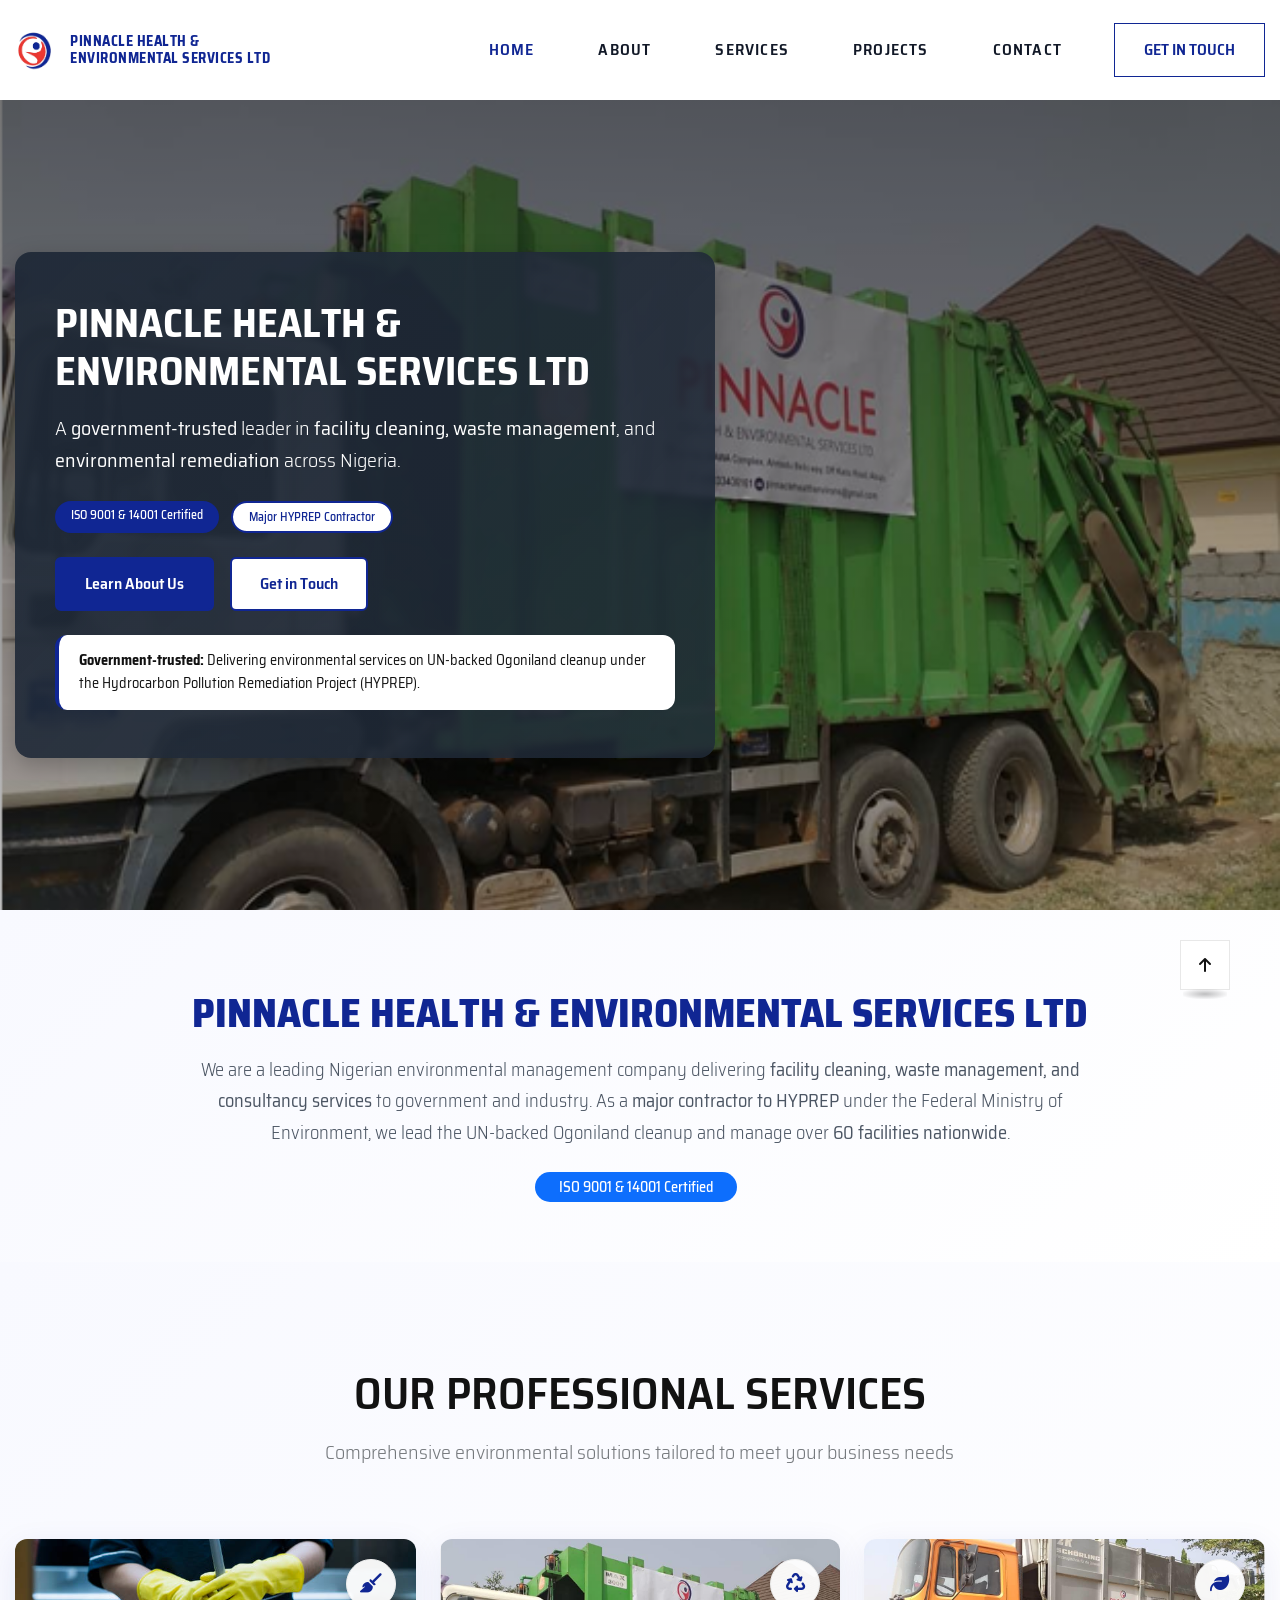
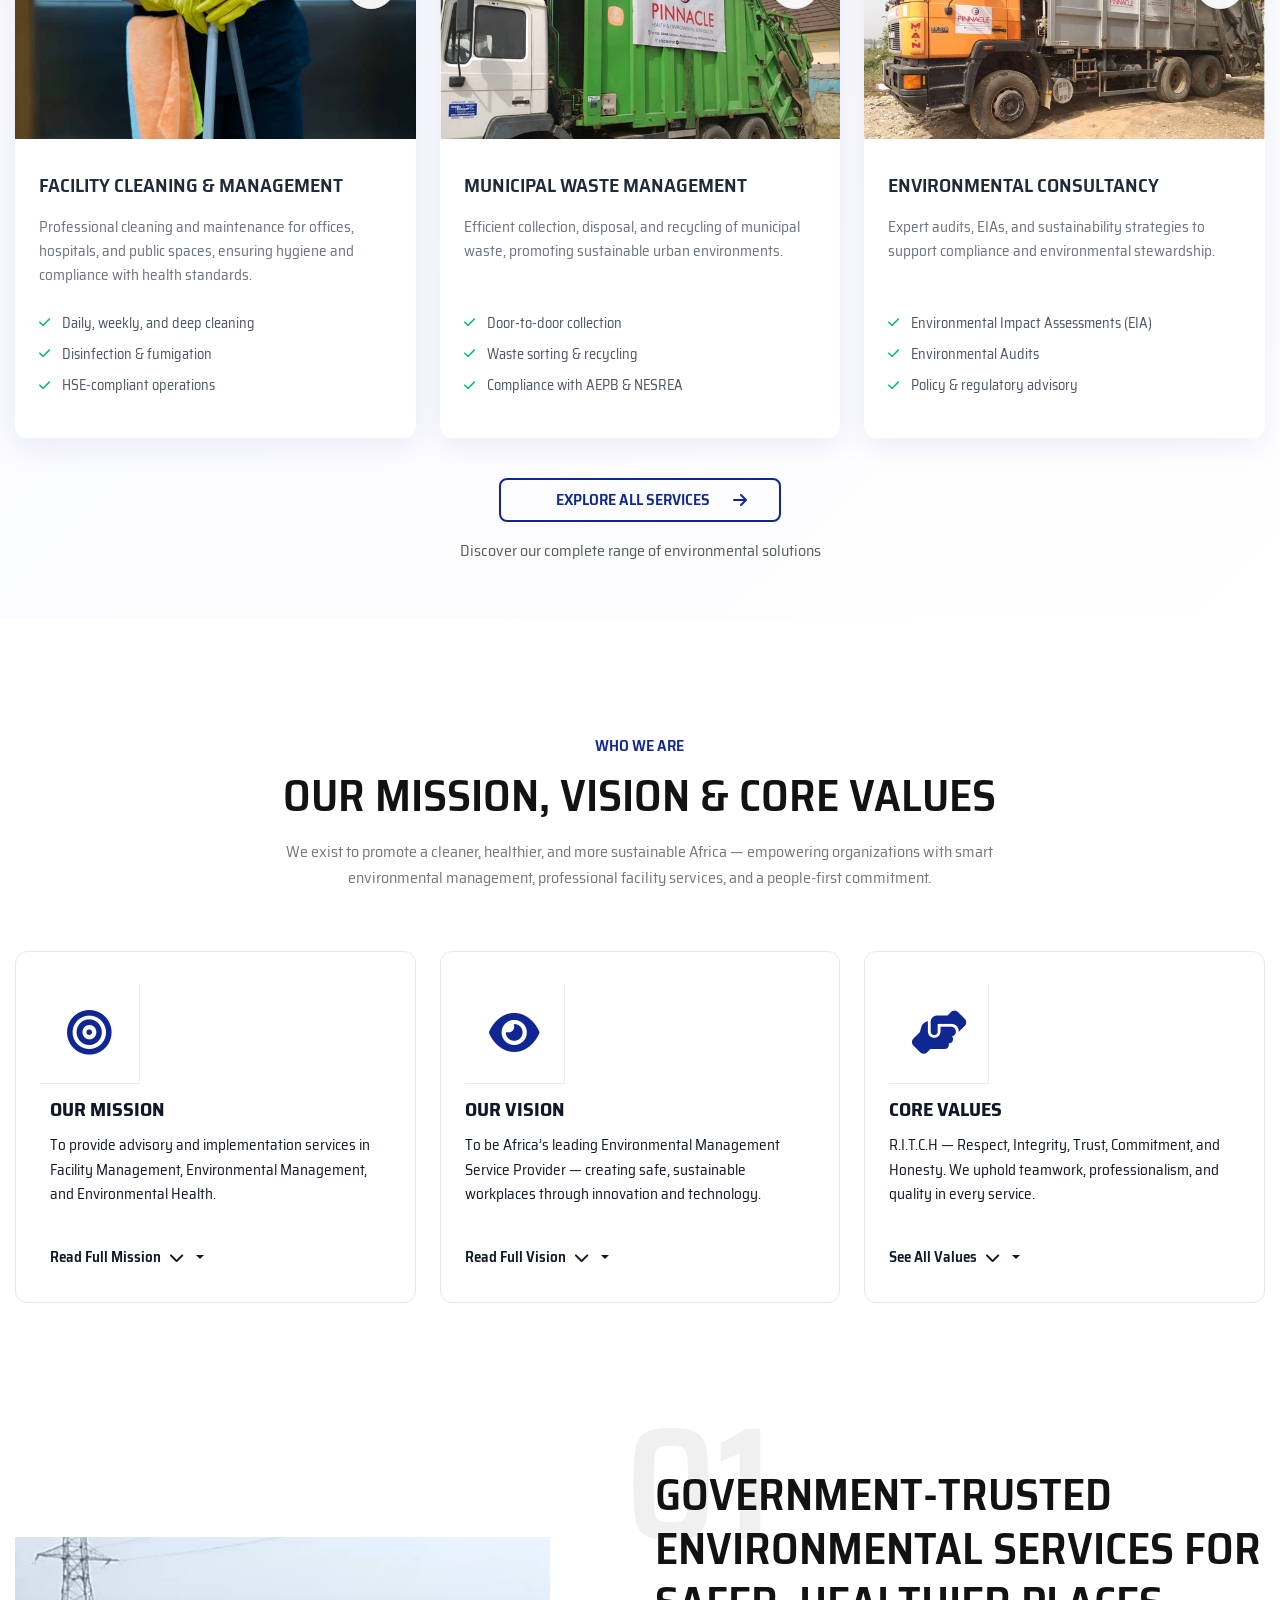
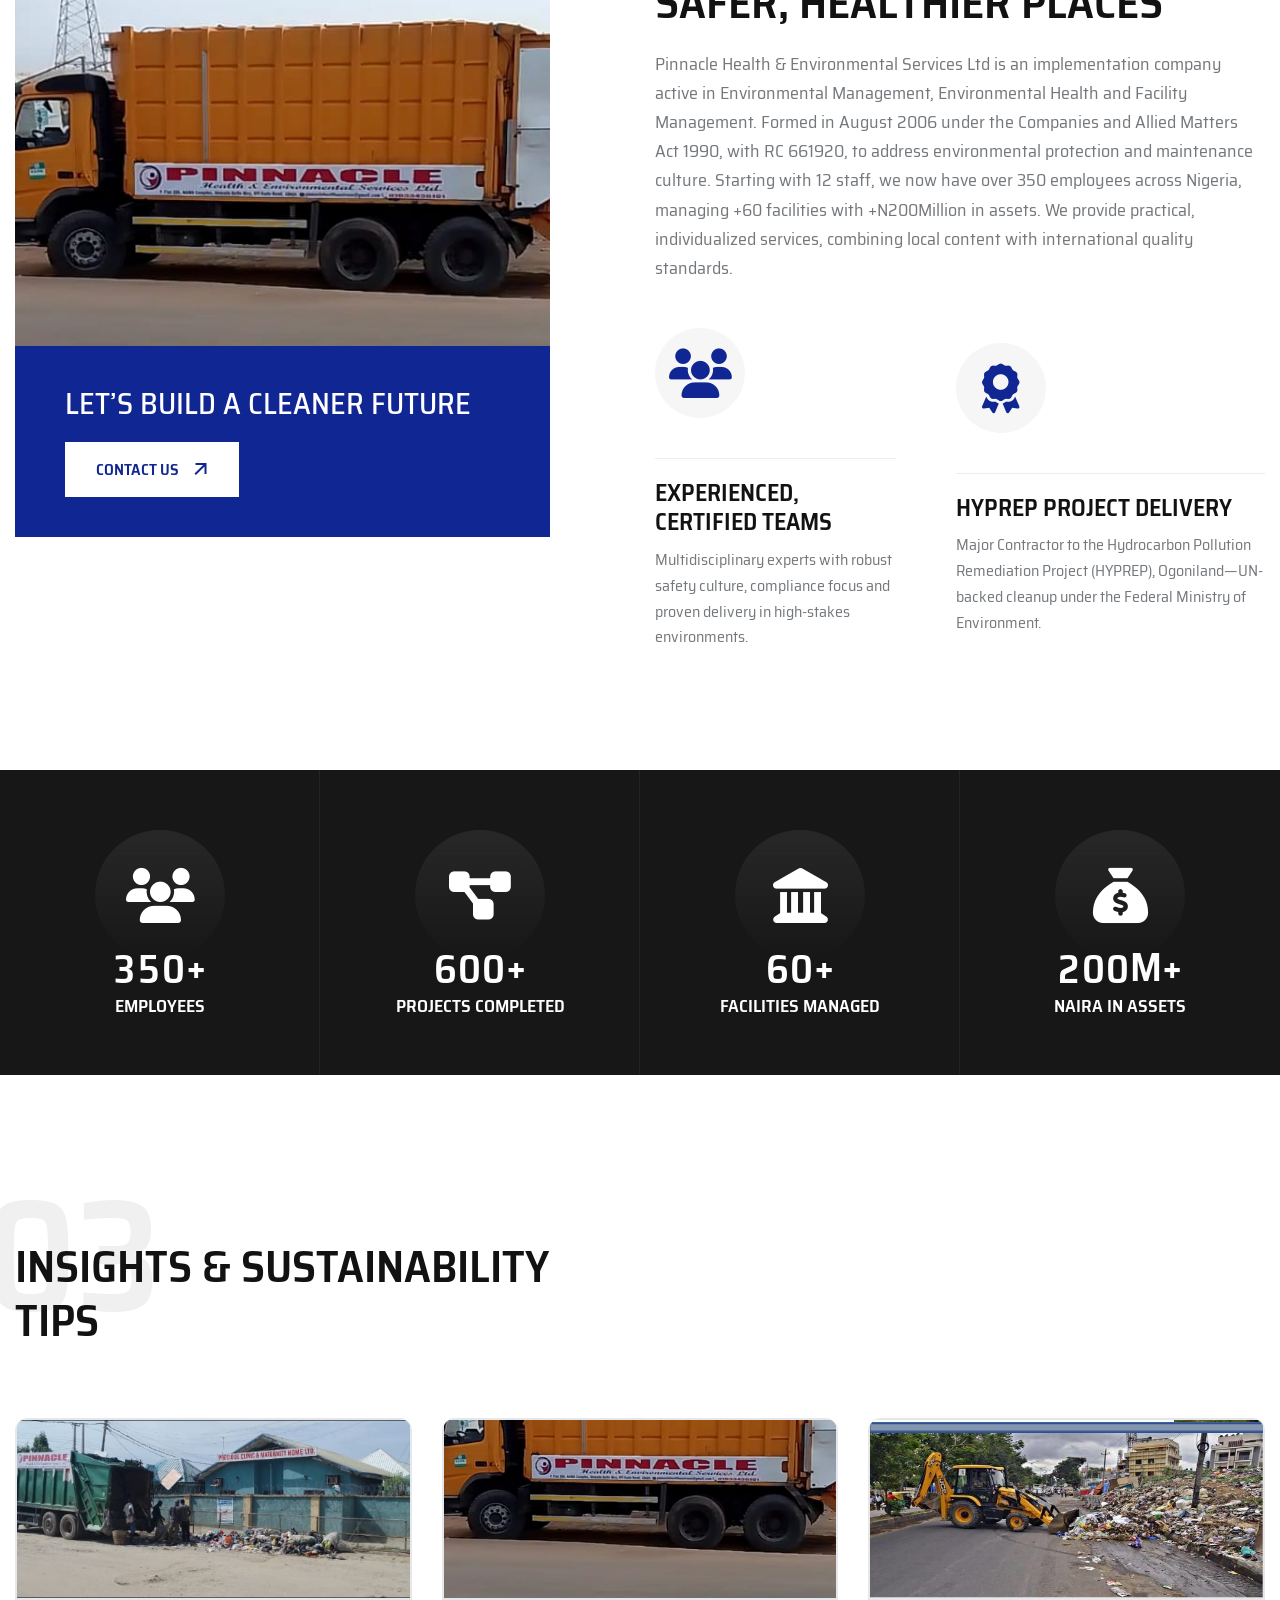
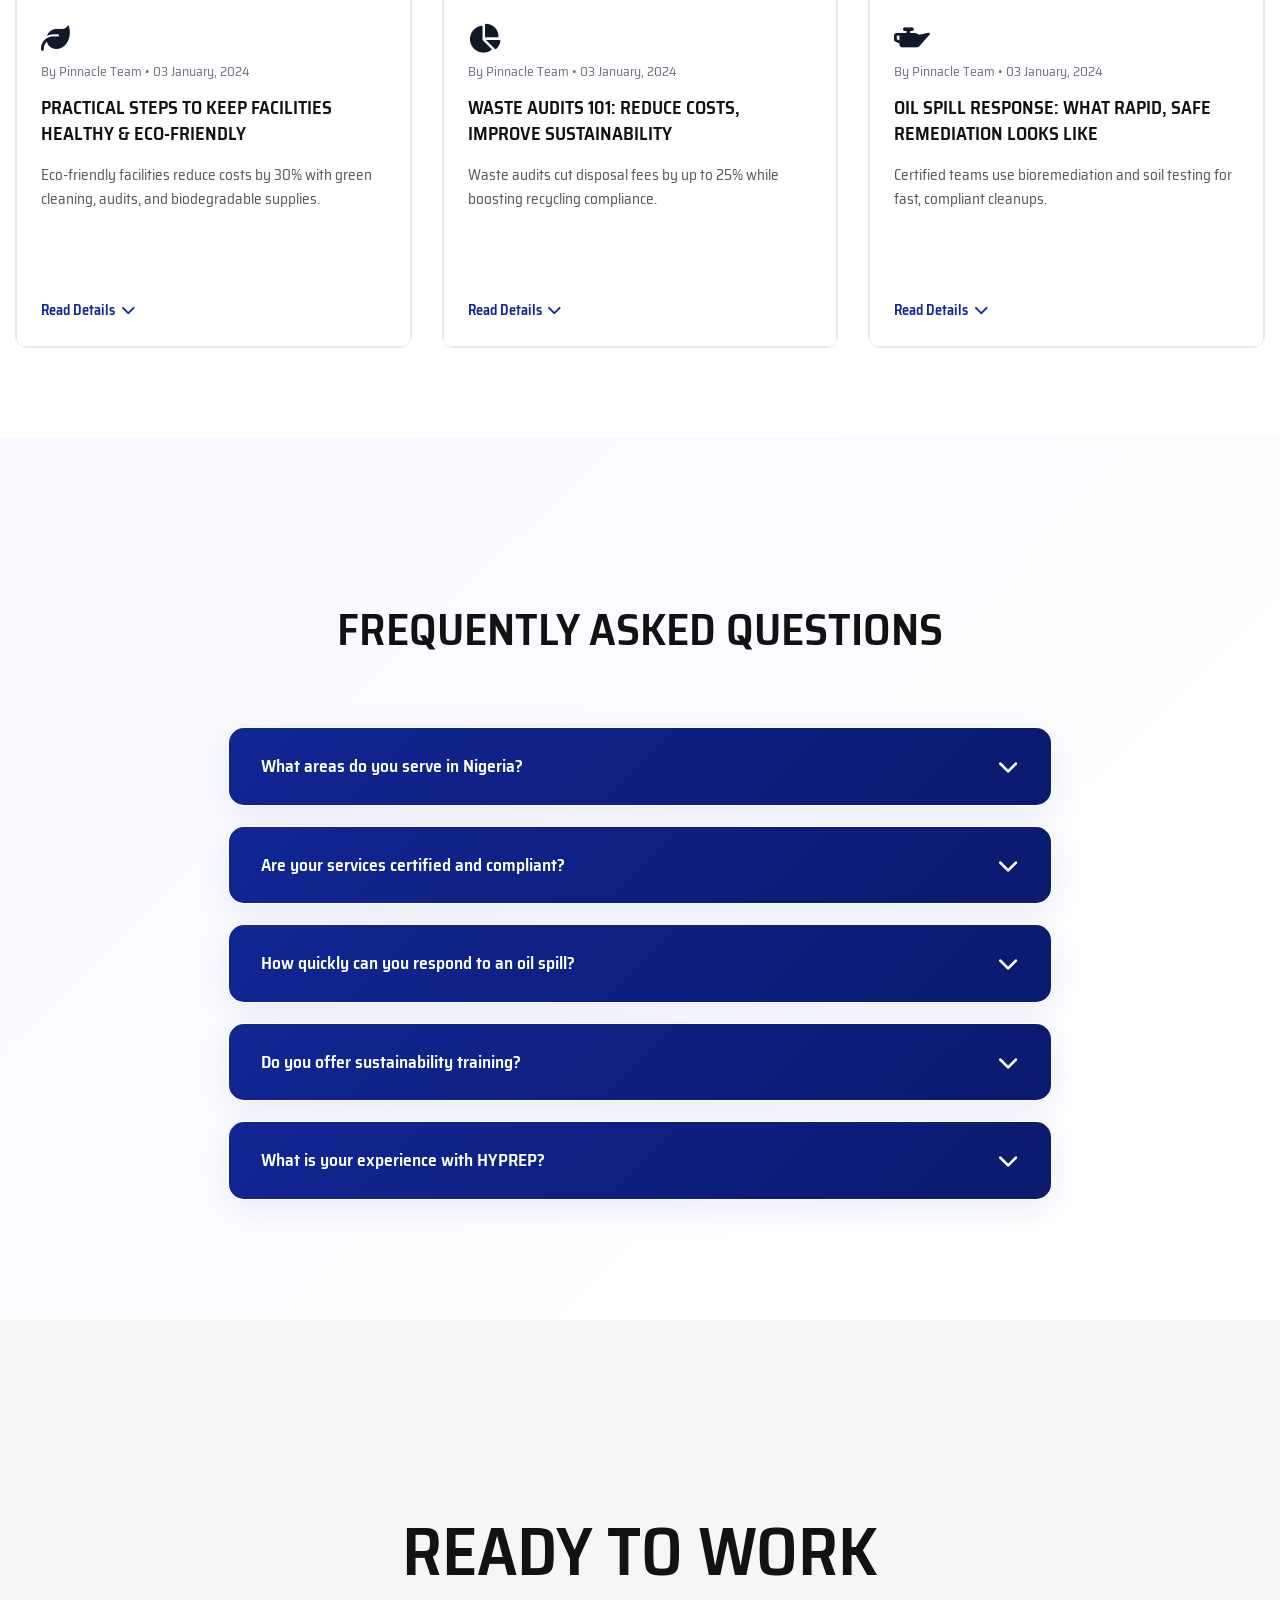
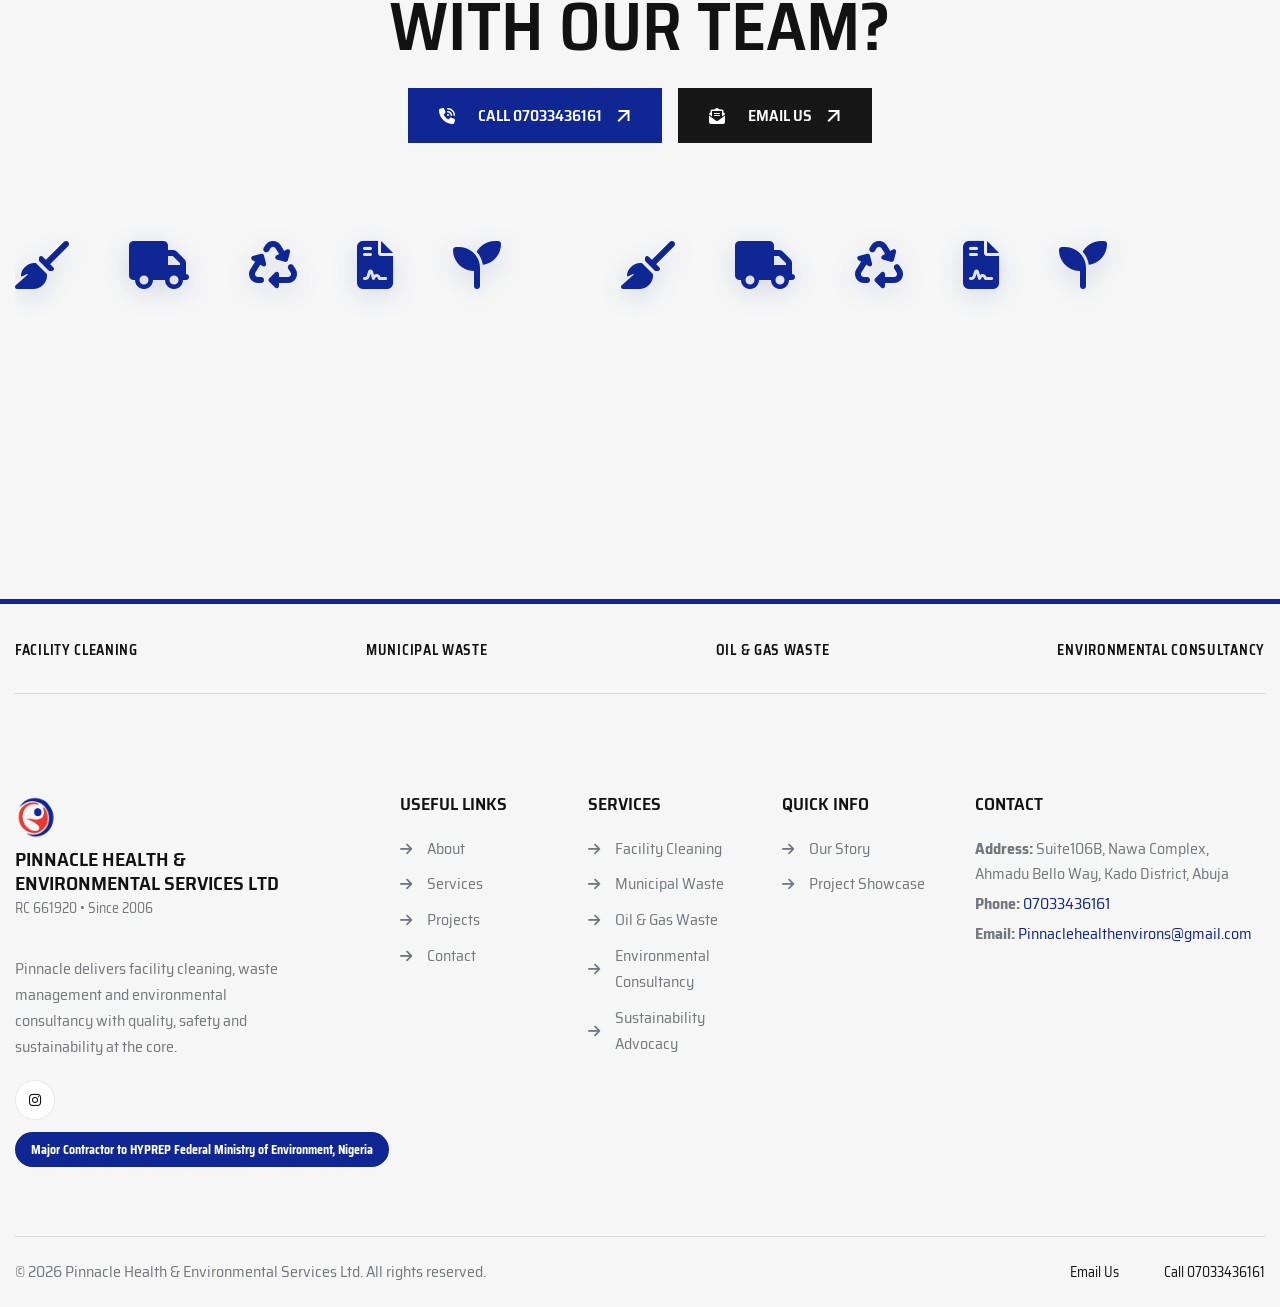
==== commit 074a48df: "Add HYPREP Bodo mangrove project (MRP 029) with photo and fix site bugs" ====
--- a/index.html
+++ b/index.html
@@ -1663,7 +1663,6 @@
 </section>
 
 <!-- ============================== END HERO SLIDER ============================== -->
-0 
 
   <!-- tiny JS safety-net (removes any line that might be added after Swiper init) -->
   <script>
@@ -2149,7 +2148,7 @@
                 </div>
                 <div class="faq__answer">
                   <div class="faq__answer-inner">
-                    We are a <strong>major contractor</strong> to the Hydrocarbon Pollution Remediation Project (HYPREP) under the Federal Ministry of Environment. Since 2018, we've remediated over 50 contaminated sites in Ogoniland as part of the UN-backed cleanup initiative.
+                    We are a <strong>major contractor</strong> to the Hydrocarbon Pollution Remediation Project (HYPREP) under the Federal Ministry of Environment. Since 2018, we've remediated over 50 contaminated sites in Ogoniland as part of the UN-backed cleanup initiative. We are currently delivering Phase 2 mangrove restoration for HYPREP in Bodo, Gokana LGA (Lot MRP 029).
                   </div>
                 </div>
               </div>
@@ -2496,43 +2495,6 @@
 
 
 
-/* Read Details / Read Less Toggle */
-document.querySelectorAll('.read-details-btn').forEach(btn => {
-  btn.addEventListener('click', e => {
-    e.stopPropagation();
-
-    const card = btn.closest('.clean-card');
-const details = btn.closest('.card-body').querySelector('.blog-details');
-
-    const isOpen = detail.classList.contains('show');
-
-    // Close others
-    document.querySelectorAll('.blog-details').forEach(d => d.classList.remove('show'));
-    document.querySelectorAll('.read-details-btn').forEach(b => {
-      b.classList.remove('active');
-      b.innerHTML = 'Read Details <i class="fa-solid fa-chevron-down"></i>';
-    });
-
-    // Toggle this one
-    if (!isOpen) {
-      detail.classList.add('show');
-      btn.classList.add('active');
-      btn.innerHTML = 'Read Less <i class="fa-solid fa-chevron-up"></i>';
-    }
-  });
-});
-
-// Optional: Close all when clicking outside
-document.addEventListener('click', e => {
-  if (!e.target.closest('.clean-card')) {
-    document.querySelectorAll('.blog-details').forEach(d => d.classList.remove('show'));
-    document.querySelectorAll('.read-details-btn').forEach(b => {
-      b.classList.remove('active');
-      b.innerHTML = 'Read Details <i class="fa-solid fa-chevron-down"></i>';
-    });
-  }
-});
-
 document.addEventListener("DOMContentLoaded", function () {
   // Blog "Read Details" Toggle (Dropdown above button)
   const readButtons = document.querySelectorAll(".read-details-btn");
@@ -2579,4 +2541,4 @@
 </script>
 
 </body>
-</html>+</html>
